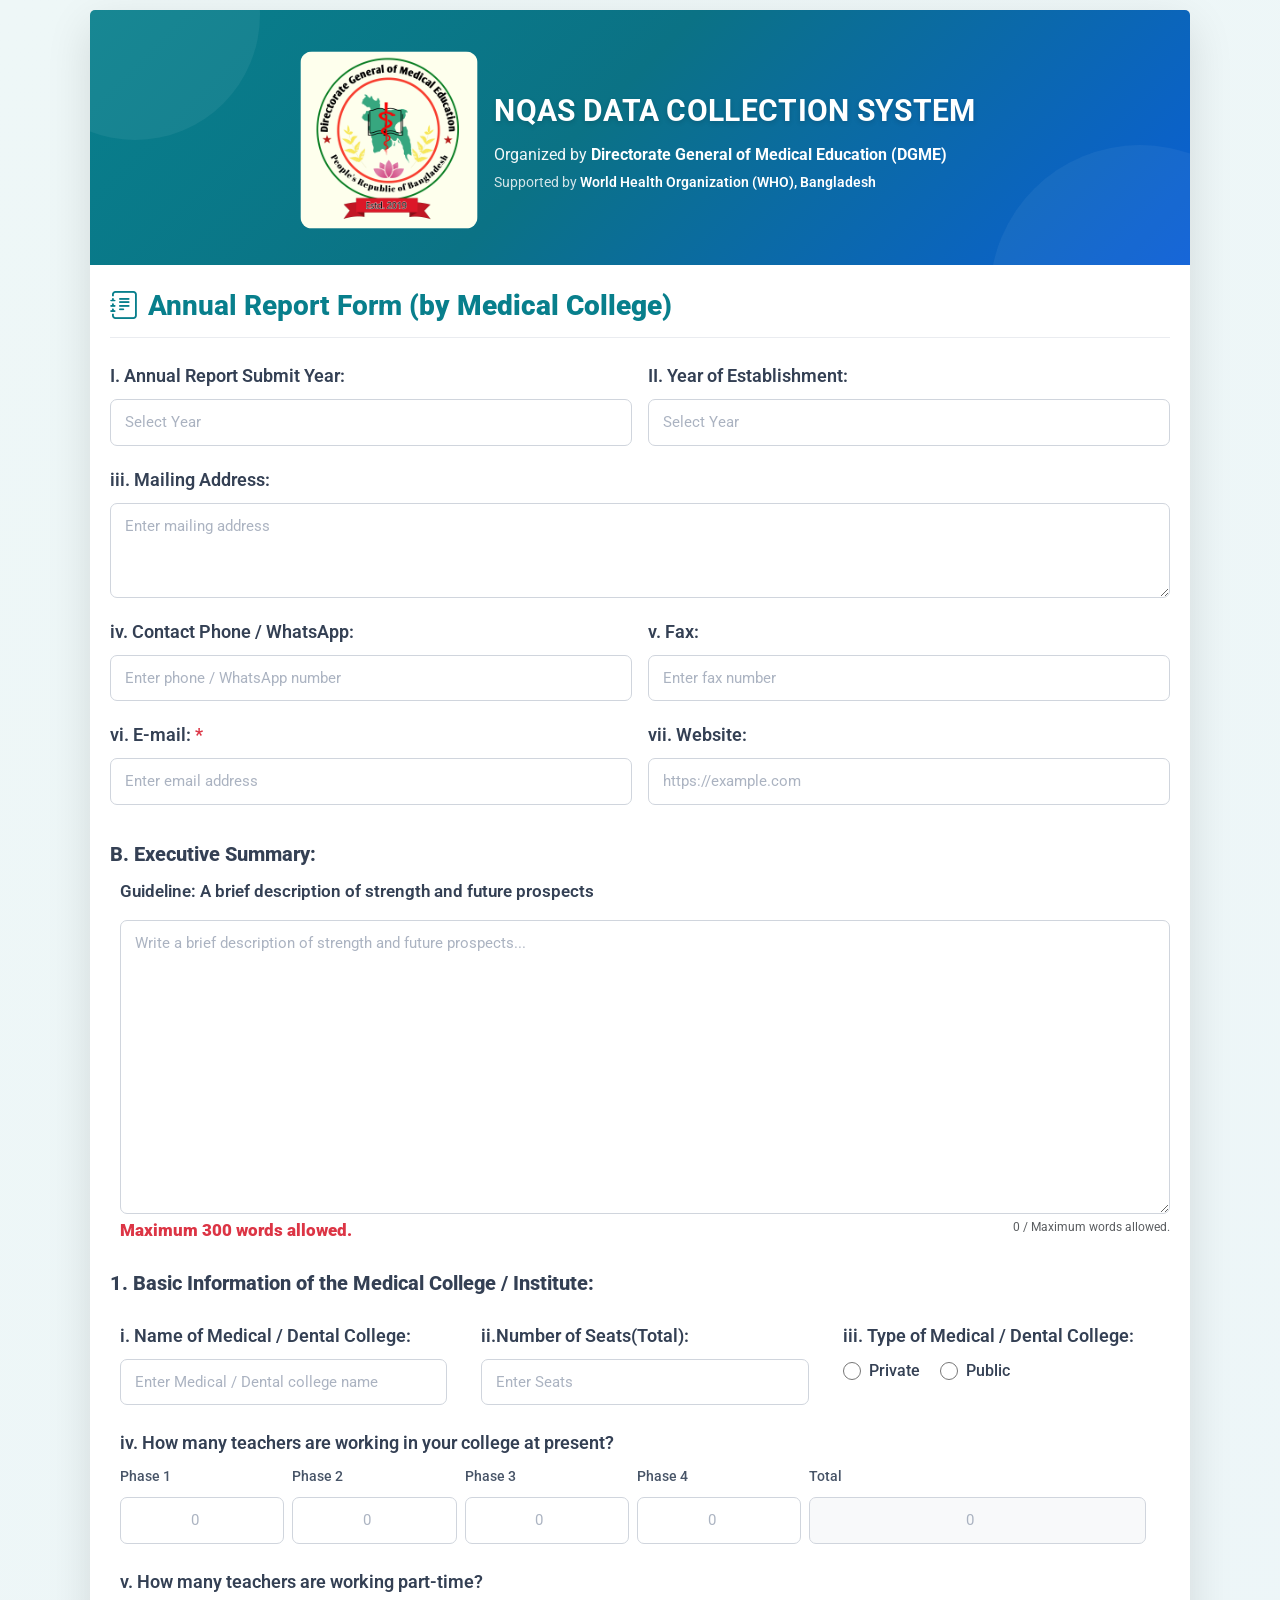
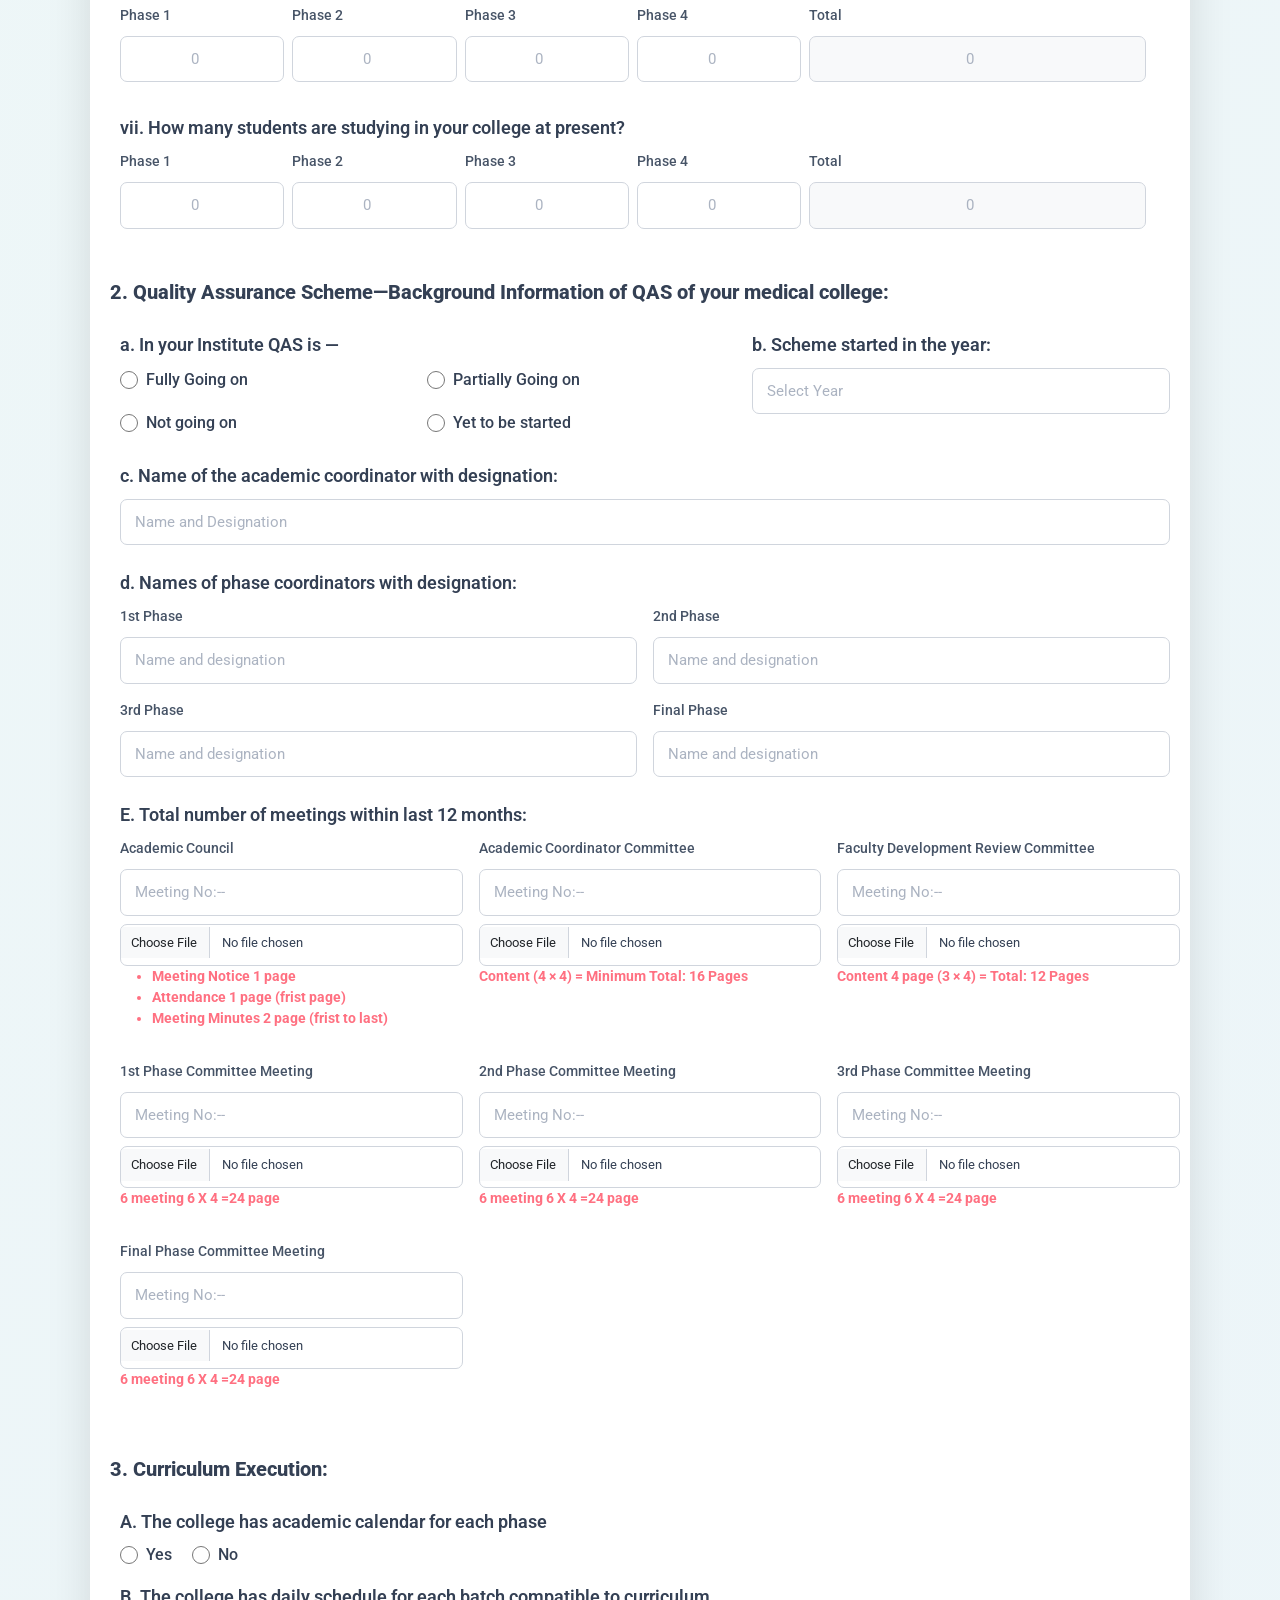
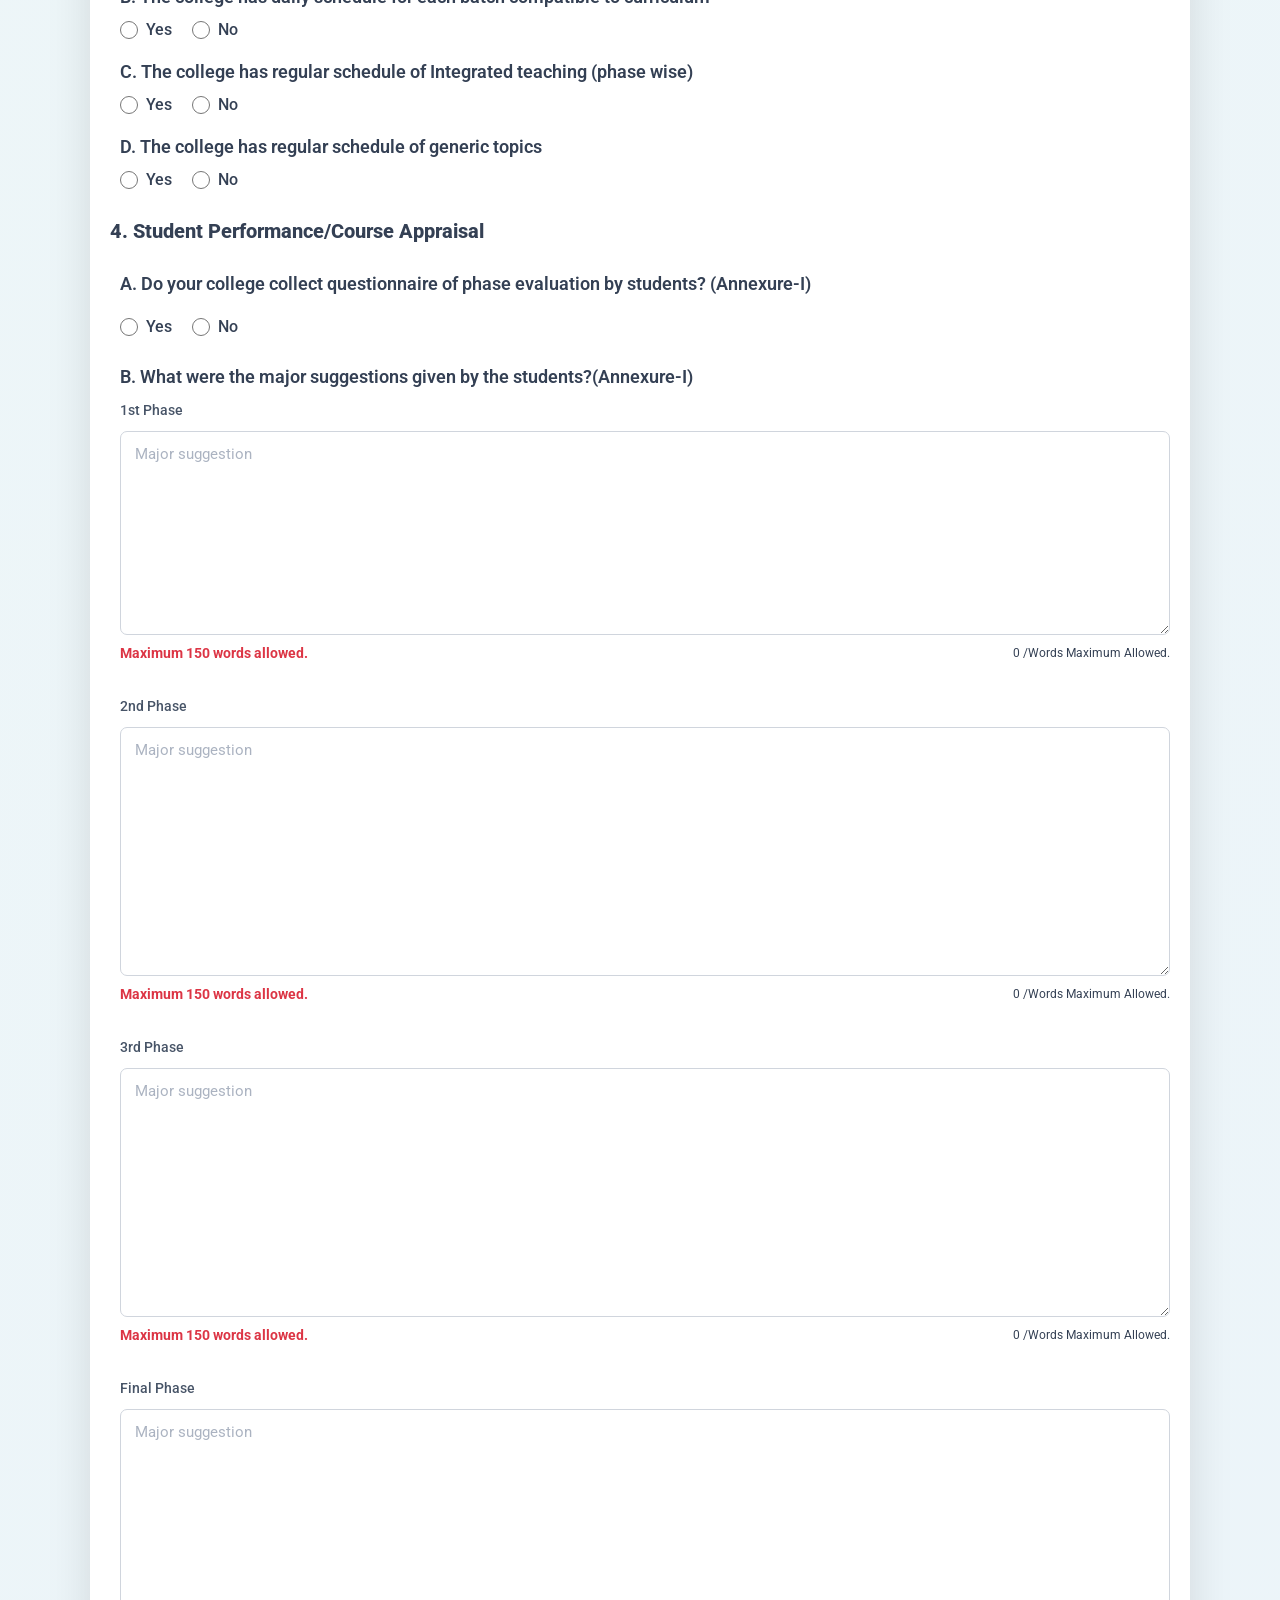
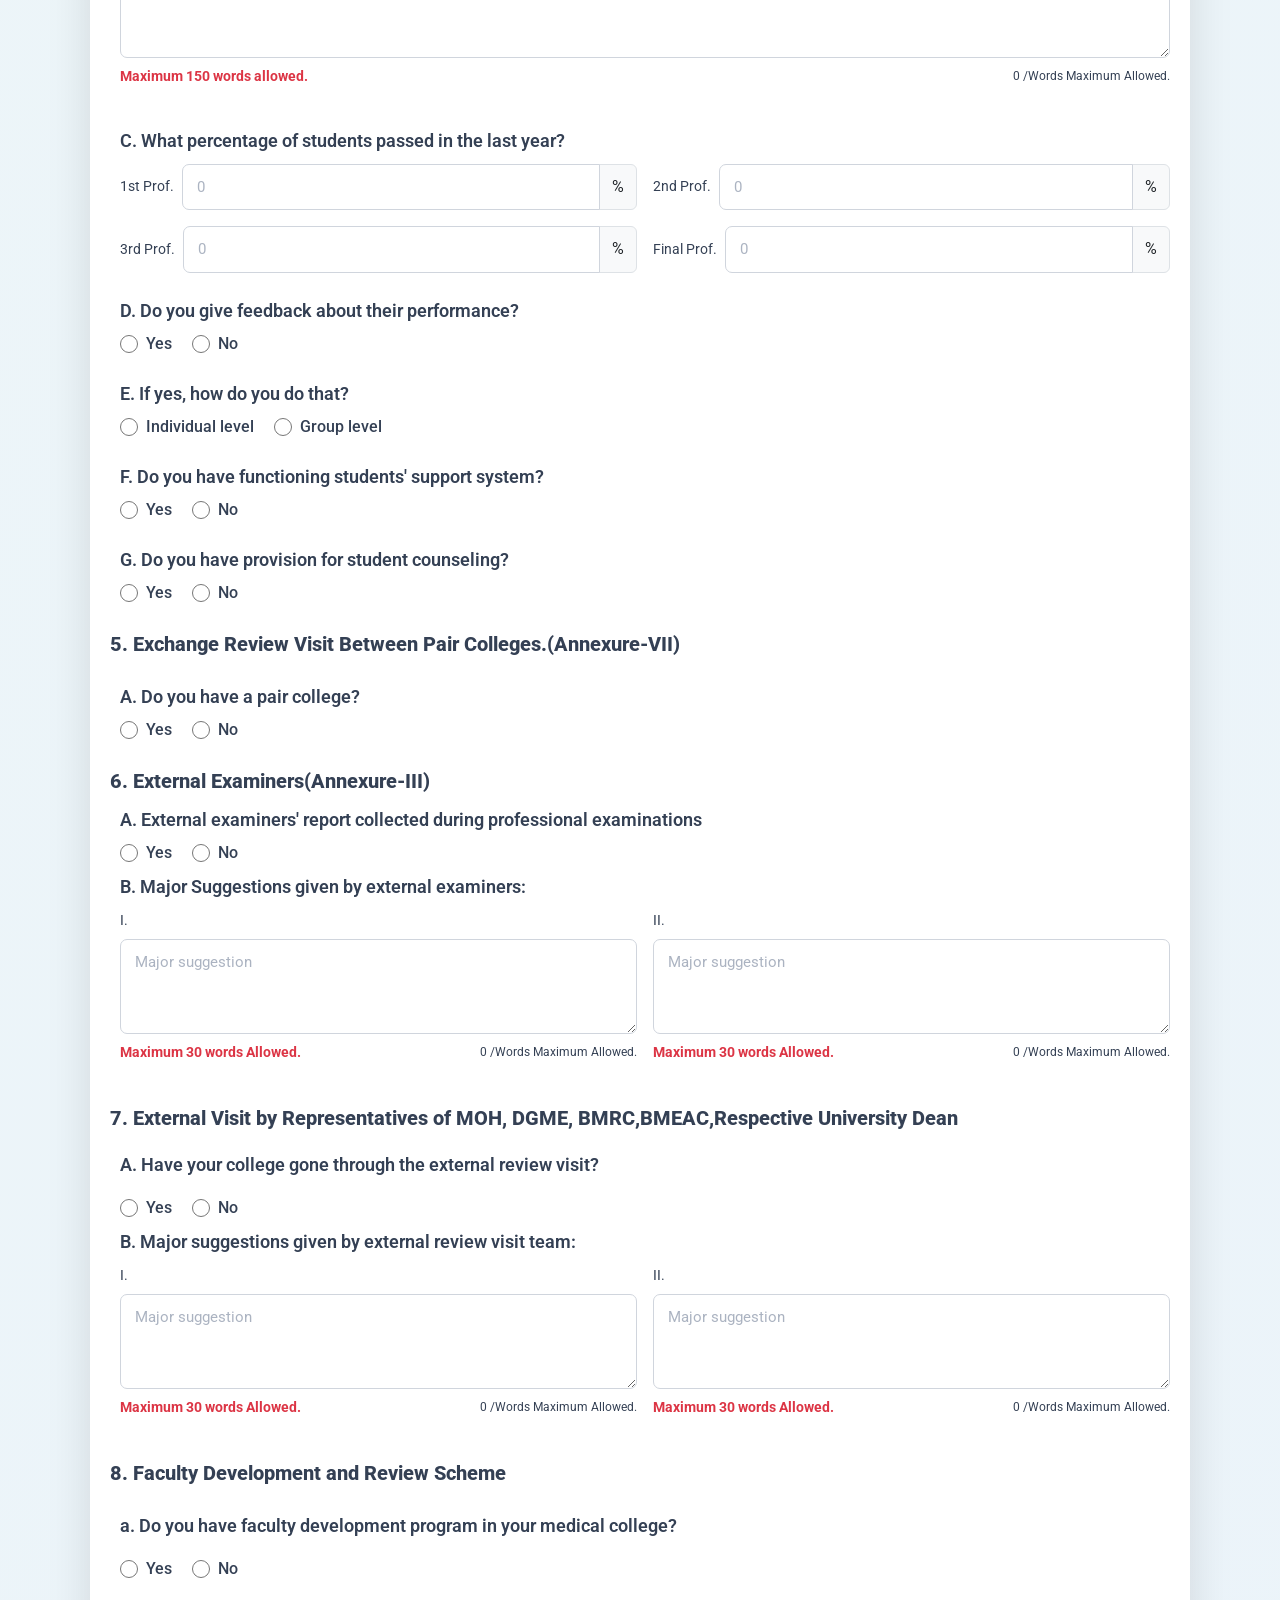
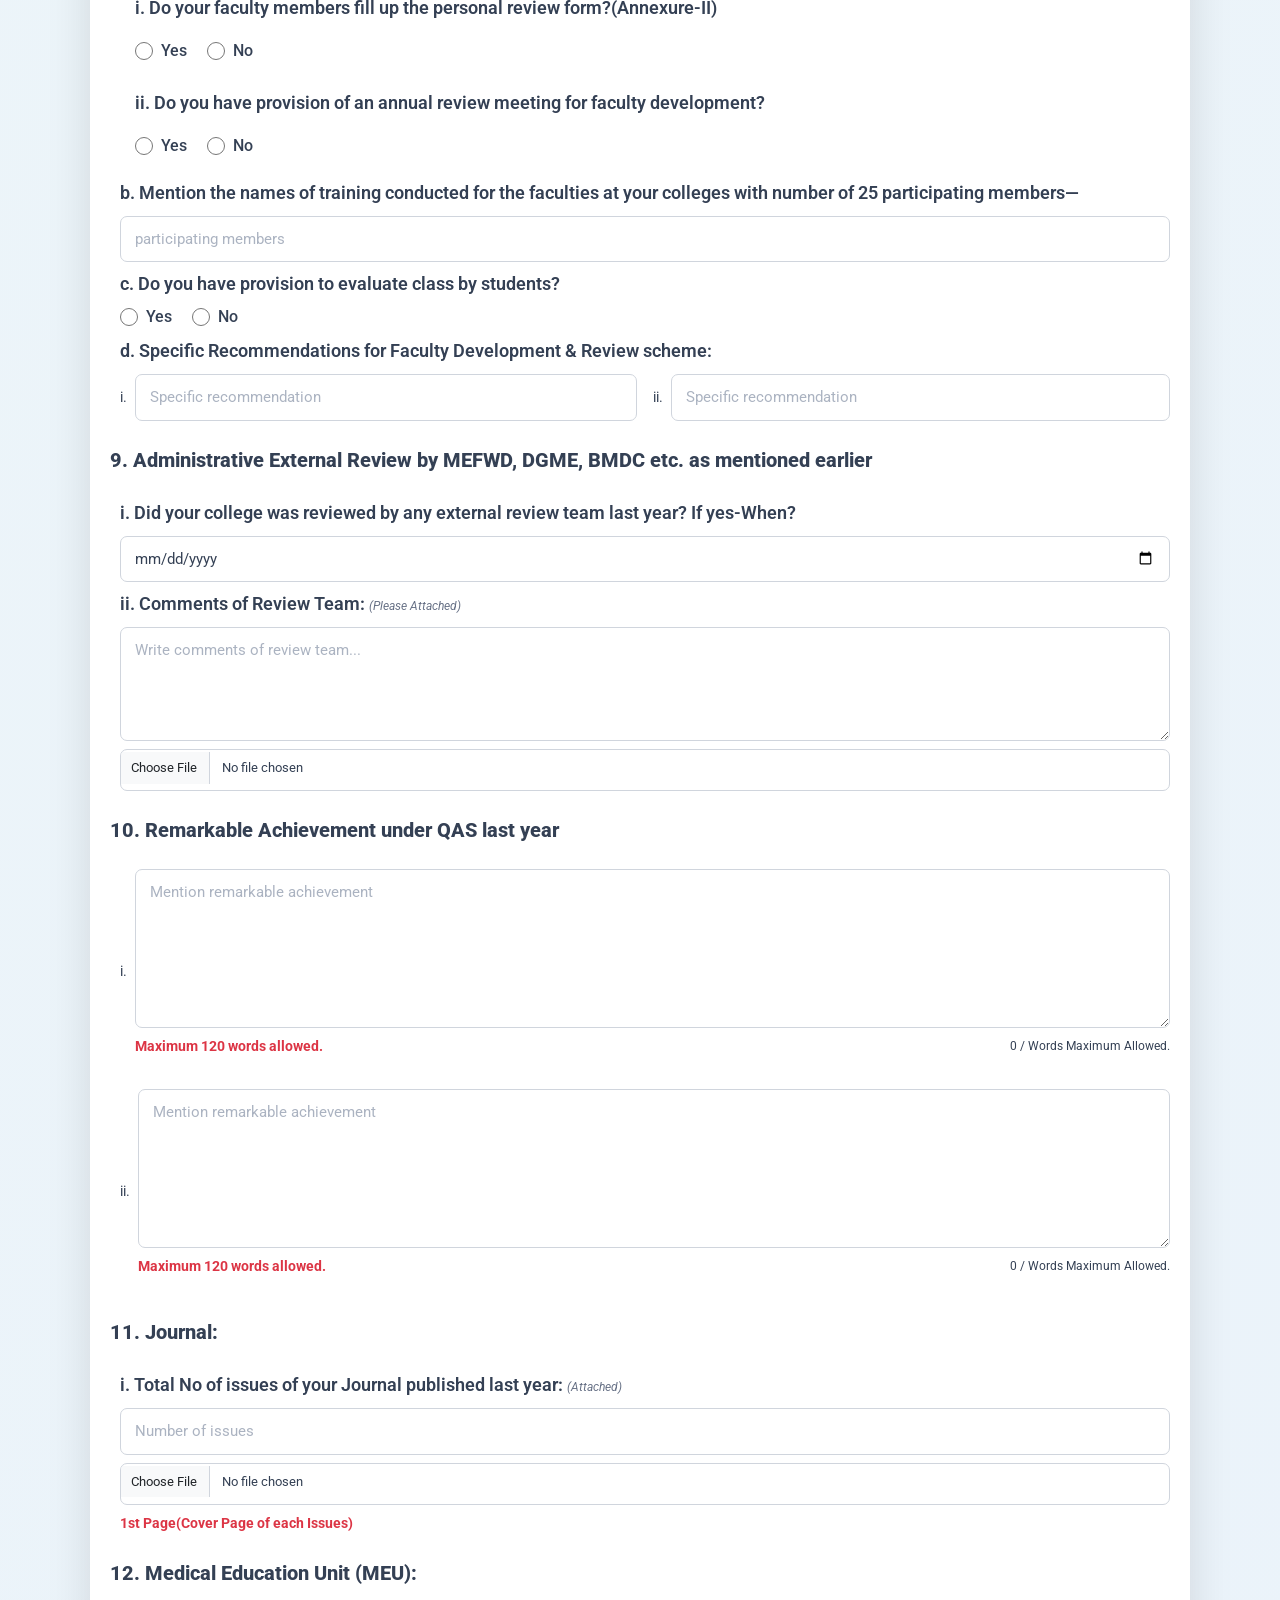
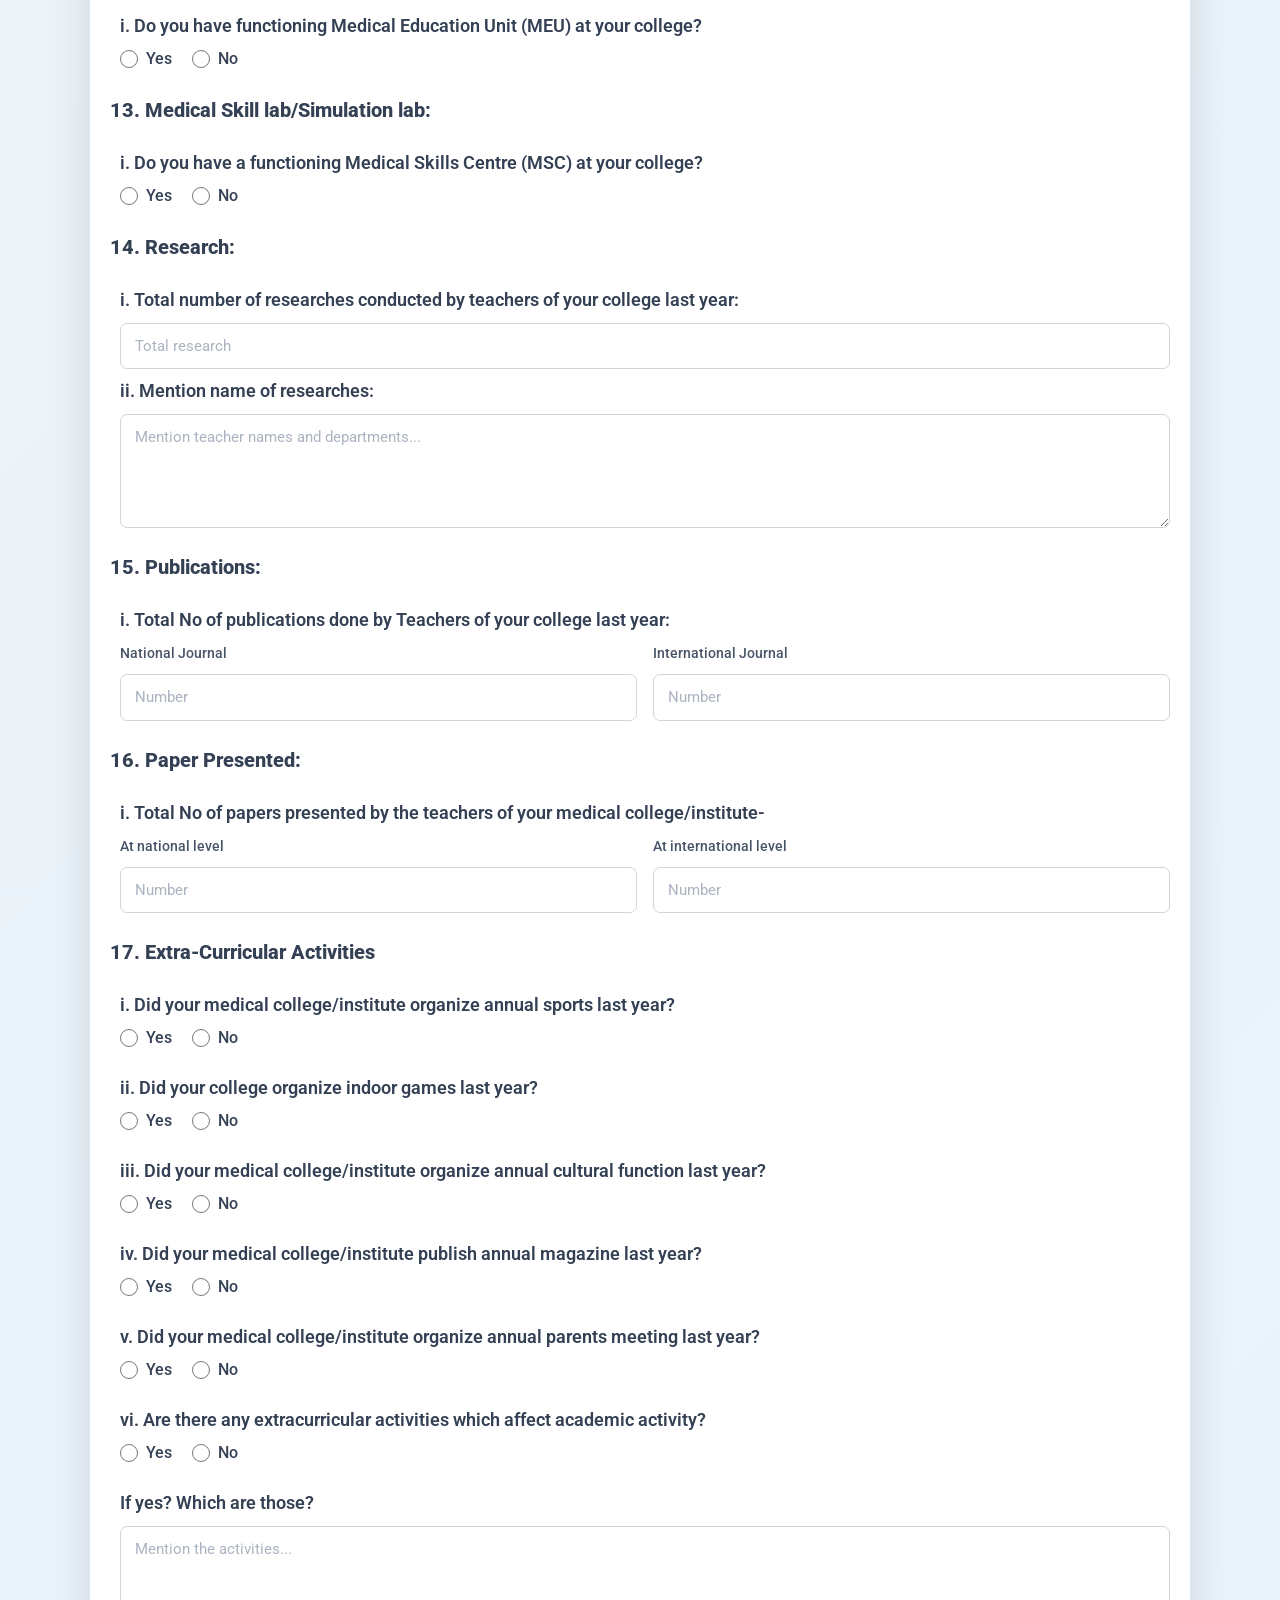
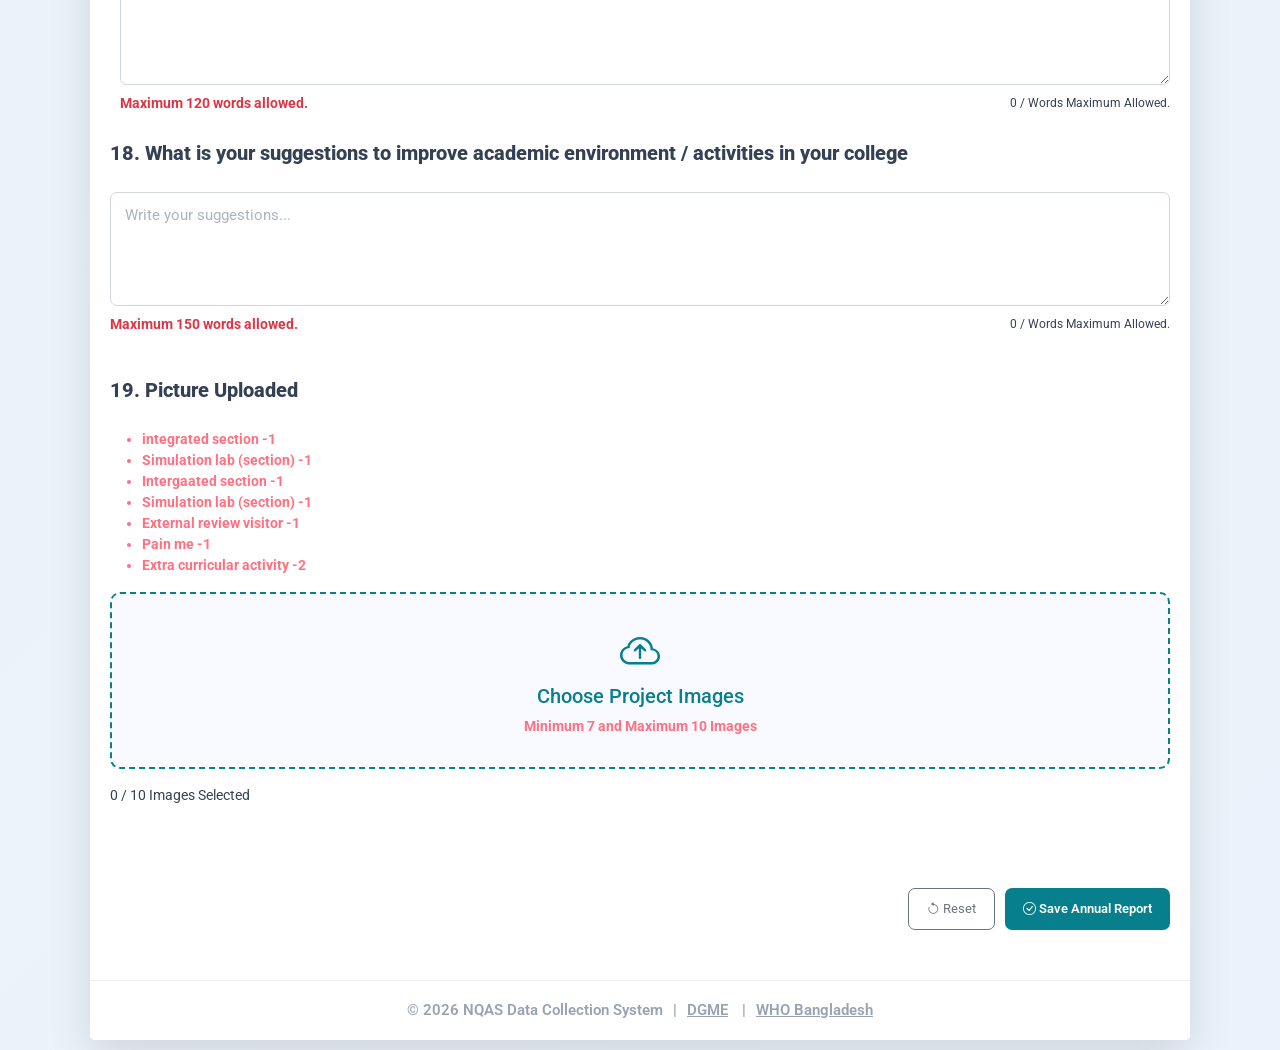
==== annaulreport.html @ 3d114825 "17 qusetion update" ====
<!doctype html>
<html lang="en">
  <head>
    <meta charset="UTF-8" />
    <meta name="viewport" content="width=device-width, initial-scale=1.0" />
    <title>Annual Report</title>
    <!-- Bootstrap 5 -->
    <link
      href="https://cdn.jsdelivr.net/npm/bootstrap@5.3.3/dist/css/bootstrap.min.css"
      rel="stylesheet"
    />
    <!-- Google Frontend -->
    <link rel="preconnect" href="https://fonts.googleapis.com" />
    <link rel="preconnect" href="https://fonts.gstatic.com" crossorigin />
    <link
      href="https://fonts.googleapis.com/css2?family=Roboto:ital,wght@0,100..900;1,100..900&display=swap"
      rel="stylesheet"
    />
    <!-- Bootstrap Icons -->
    <link
      href="https://cdn.jsdelivr.net/npm/bootstrap-icons@1.11.3/font/bootstrap-icons.css"
      rel="stylesheet"
    />
    <!-- Main Style CSS -->
    <link rel="stylesheet" href="asstes/css/style.css" />
    <!-- Responsive Style CSS -->
    <link rel="stylesheet" href="asstes/css/media.css" />
  </head>
  <body>
    <div class="main-wrapper">
      <div class="main-card">
        <!-- =========== NQAS System Header Section Start============== -->
        <div class="nqas-system-header">
          <!-- Logo -->
          <div class="nqas-system-header-icon">
            <img
              src="asstes/images/12013.jpg"
              width="150"
              height="150"
              alt="NQAS Logo"
            />
          </div>

          <!-- Content -->
          <div class="nqas-system-header-content">
            <div class="nqas-system-header-title">
              NQAS Data Collection System
            </div>

            <div class="nqas-system-header-subtitle">
              Organized by
              <strong> Directorate General of Medical Education (DGME) </strong>
            </div>

            <div class="nqas-system-header-support">
              Supported by
              <strong> World Health Organization (WHO), Bangladesh </strong>
            </div>
          </div>
        </div>
        <!-- =========NQAS System Header Section End ============== -->

        <form class="nqas-form nqas-form--annual-report">
          <div class="nqas-form-section-title">
            <i class="bi bi-journal-text"></i>Annual Report Form
            <strong>(by Medical College)</strong>
          </div>
          <!-- ====================== A. Cover Page ============================ -->
          <section class="nqas-annual-report__section">
            <div class="row g-3">
              <!-- Annual Report Submit Year -->
              <div class="col-md-6 mb-1">
                <label class="nqas-annual-report-label-input">
                  I. Annual Report Submit Year:
                </label>

                <div class="nqas-year-picker">
                  <input
                    type="text"
                    id="submitYear"
                    name="submit_year"
                    class="form-control"
                    placeholder="Select Year"
                    readonly
                  />
                  <div class="nqas-year-calendar">
                    <div class="nqas-year-calendar__header">
                      <button type="button" class="nqas-year-prev">
                        &lsaquo;
                      </button>
                      <span class="nqas-year-range"></span>
                      <button type="button" class="nqas-year-next">
                        &rsaquo;
                      </button>
                    </div>
                    <div class="nqas-year-list"></div>
                  </div>
                </div>
              </div>

              <!-- Year of Establishment -->
              <div class="col-md-6 mb-1">
                <label class="nqas-annual-report-label-input">
                  II. Year of Establishment:
                </label>
                <div class="nqas-year-picker">
                  <input
                    type="text"
                    id="establishmentYear"
                    name="establishment_year"
                    class="form-control"
                    placeholder="Select Year"
                    readonly
                  />
                  <div class="nqas-year-calendar">
                    <div class="nqas-year-calendar__header">
                      <button type="button" class="nqas-year-prev">
                        &lsaquo;
                      </button>
                      <span class="nqas-year-range"></span>

                      <button type="button" class="nqas-year-next">
                        &rsaquo;
                      </button>
                    </div>
                    <div class="nqas-year-list"></div>
                  </div>
                </div>
              </div>

              <!-- Mailing Address -->
              <div class="col-md-12 mb-1">
                <label class="nqas-annual-report-label-input">
                  iii. Mailing Address:
                </label>
                <textarea
                  name="mailing_address"
                  class="form-control"
                  rows="2"
                  placeholder="Enter mailing address"
                ></textarea>
              </div>

              <!-- Phone -->
              <div class="col-md-6 mb-1">
                <label class="nqas-annual-report-label-input">
                  iv. Contact Phone / WhatsApp:
                </label>
                <input
                  type="tel"
                  name="phone"
                  class="form-control"
                  placeholder="Enter phone / WhatsApp number"
                />
              </div>

              <!-- Fax -->
              <div class="col-md-6 mb-1">
                <label class="nqas-annual-report-label-input"> v. Fax: </label>
                <input
                  type="tel"
                  name="fax"
                  class="form-control"
                  placeholder="Enter fax number"
                />
              </div>

              <!-- Email -->
              <div class="col-md-6 mb-1">
                <label class="nqas-annual-report-label-input">
                  vi. E-mail: <span class="text-danger">*</span>
                </label>
                <input
                  type="email"
                  name="email"
                  class="form-control"
                  placeholder="Enter email address"
                />
              </div>
              <!-- Website -->
              <div class="col-md-6 mb-1">
                <label class="nqas-annual-report-label-input">
                  vii. Website:
                </label>
                <input
                  type="url"
                  name="website"
                  class="form-control"
                  placeholder="https://example.com"
                />
              </div>
            </div>
          </section>
          <!-- =====================B. Executive Summary============================ -->
          <section class="nqas-annual-report__section">
            <div class="nqas-annual-report-executive-summary">
              <div class="nqas-annual-report-section-title">
                B. Executive Summary:
              </div>
              <div class="nqas-annual-report-guideline">
                <p>
                  Guideline: A brief description of strength and future
                  prospects
                </p>
                <textarea
                  name="executive_summary"
                  id="executive_summary"
                  class="form-control"
                  rows="12"
                  placeholder="Write a brief description of strength and future prospects..."
                ></textarea>

                <div class="d-flex justify-content-between mt-1">
                  <p class="mb-0">
                    <strong class="text-danger">
                      Maximum 300 words allowed.
                    </strong>
                  </p>
                  <small id="wordCount" class="text-muted"
                    >0 / Maximum words allowed.</small
                  >
                </div>
                <script>
                  const textarea = document.getElementById("executive_summary");
                  const wordCount = document.getElementById("wordCount");

                  const maxWords = 300;

                  textarea.addEventListener("input", function () {
                    let words = this.value.trim().split(/\s+/).filter(Boolean);

                    if (words.length > maxWords) {
                      this.value = words.slice(0, maxWords).join(" ");
                      words = this.value.trim().split(/\s+/).filter(Boolean);
                    }

                    wordCount.textContent = `${words.length} / ${maxWords} Maximum 300 words allowed.`;
                  });
                  textarea.addEventListener("keydown", function (e) {
                    const words = this.value
                      .trim()
                      .split(/\s+/)
                      .filter(Boolean);

                    if (words.length >= maxWords) {
                      const isAllowedKey =
                        e.key.length > 1 || e.ctrlKey || e.metaKey;

                      if (!isAllowedKey && !/\s/.test(e.key)) {
                        e.preventDefault();
                      }
                    }
                  });
                </script>
              </div>
            </div>
            <!-- 1. Basic Information -->
            <div class="nqas-annual-report_basic_information mt-4">
              <h3 class="nqas-annual-report-section-title mb-4">
                1. Basic Information of the Medical College / Institute:
              </h3>
              <div class="row">
                <div class="col-md-4 mb-4">
                  <div class="nqas-annual-report-basic-information-item">
                    <label class="nqas-annual-report-label-input">
                      i. Name of Medical / Dental College:
                    </label>
                    <input
                      type="text"
                      name="basic_college_name"
                      class="form-control"
                      placeholder="Enter Medical / Dental college name"
                    />
                  </div>
                </div>
                <div class="col-md-4 mb-4">
                  <div class="nqas-annual-report-basic-information-item">
                    <label class="nqas-annual-report-label-input">
                      ii.Number of Seats(Total):
                    </label>
                    <input
                      type="text"
                      name="total_seats"
                      class="form-control"
                      placeholder="Enter Seats"
                    />
                  </div>
                </div>
                <div class="col-md-4 mb-4">
                  <div class="nqas-annual-report-basic-information-item">
                    <label class="nqas-annual-report-label-input">
                      iii. Type of Medical / Dental College:
                    </label>
                    <div class="nqas-annual-report-yesno-question">
                      <div class="nqas-annual-report-yesno-options">
                        <label class="nqas-annual-report-option">
                          <input
                            type="radio"
                            name="college_type"
                            value="private"
                          />
                          <span>Private</span>
                        </label>

                        <label class="nqas-annual-report-option">
                          <input
                            type="radio"
                            name="college_type"
                            value="Public"
                          />
                          <span>Public</span>
                        </label>
                      </div>
                    </div>
                  </div>
                </div>

                <div class="row">
                  <div class="col-12 mb-4">
                    <div class="nqas-annual-report-basic-information-item">
                      <label class="nqas-annual-report-label-input">
                        iv. How many teachers are working in your college at
                        present?
                      </label>
                      <div class="row g-2 align-items-center">
                        <div class="col-6 col-sm-3 col-md-2">
                          <label class="nqas-annual-report-phase-label"
                            >Phase 1</label
                          >
                          <input
                            type="number"
                            name="teachers_phase_1"
                            class="form-control text-center"
                            min="0"
                            placeholder="0"
                          />
                        </div>

                        <div class="col-6 col-sm-3 col-md-2">
                          <label class="nqas-annual-report-phase-label"
                            >Phase 2</label
                          >
                          <input
                            type="number"
                            name="teachers_phase_2"
                            class="form-control text-center"
                            min="0"
                            placeholder="0"
                          />
                        </div>

                        <div class="col-6 col-sm-3 col-md-2">
                          <label class="nqas-annual-report-phase-label"
                            >Phase 3</label
                          >
                          <input
                            type="number"
                            name="teachers_phase_3"
                            class="form-control text-center"
                            min="0"
                            placeholder="0"
                          />
                        </div>

                        <div class="col-6 col-sm-3 col-md-2">
                          <label class="nqas-annual-report-phase-label"
                            >Phase 4</label
                          >
                          <input
                            type="number"
                            name="teachers_phase_4"
                            class="form-control text-center"
                            min="0"
                            placeholder="0"
                          />
                        </div>

                        <div class="col-12 col-md-4">
                          <label class="nqas-annual-report-phase-label"
                            >Total</label
                          >
                          <input
                            type="number"
                            name="teachers_total"
                            class="form-control text-center fw-bold bg-light"
                            readonly
                            placeholder="0"
                          />
                        </div>
                      </div>
                    </div>
                  </div>
                  <div class="col-md-12 mb-4">
                    <div class="nqas-annual-report-basic-information-item mb-2">
                      <label class="nqas-annual-report-label-input">
                        v. How many teachers are working part-time?
                      </label>
                      <div class="row g-2 align-items-center">
                        <div class="col-6 col-sm-3 col-md-2">
                          <label class="nqas-annual-report-phase-label"
                            >Phase 1</label
                          >
                          <input
                            type="number"
                            name="part_time_p1"
                            class="form-control text-center px-1"
                            min="0"
                            placeholder="0"
                          />
                        </div>
                        <div class="col-6 col-sm-3 col-md-2">
                          <label class="nqas-annual-report-phase-label"
                            >Phase 2</label
                          >
                          <input
                            type="number"
                            name="part_time_p2"
                            class="form-control text-center px-1"
                            min="0"
                            placeholder="0"
                          />
                        </div>
                        <div class="col-6 col-sm-3 col-md-2">
                          <label class="nqas-annual-report-phase-label"
                            >Phase 3</label
                          >
                          <input
                            type="number"
                            name="part_time_p3"
                            class="form-control text-center px-1"
                            min="0"
                            placeholder="0"
                          />
                        </div>
                        <div class="col-6 col-sm-3 col-md-2">
                          <label class="nqas-annual-report-phase-label"
                            >Phase 4</label
                          >
                          <input
                            type="number"
                            name="part_time_p4"
                            class="form-control text-center px-1"
                            min="0"
                            placeholder="0"
                          />
                        </div>

                        <div class="col-12 col-md-4">
                          <label class="nqas-annual-report-phase-label"
                            >Total</label
                          >
                          <input
                            type="number"
                            name="part_time_teachers_total"
                            class="form-control text-center px-1 fw-bold bg-light"
                            readonly
                            placeholder="0"
                          />
                        </div>
                      </div>
                    </div>
                  </div>
                  <div class="col-md-12 mb-4">
                    <div class="nqas-annual-report-basic-information-item">
                      <label class="nqas-annual-report-label-input">
                        vii. How many students are studying in your college at
                        present?
                      </label>
                      <div class="row g-2">
                        <div class="col-6 col-sm-3 col-md-2">
                          <label class="nqas-annual-report-phase-label"
                            >Phase 1</label
                          >
                          <input
                            type="number"
                            name="students_year_1"
                            class="form-control text-center"
                            min="0"
                            placeholder="0"
                          />
                        </div>
                        <div class="col-6 col-sm-3 col-md-2">
                          <label class="nqas-annual-report-phase-label"
                            >Phase 2</label
                          >
                          <input
                            type="number"
                            name="students_year_2"
                            class="form-control text-center"
                            min="0"
                            placeholder="0"
                          />
                        </div>
                        <div class="col-6 col-sm-3 col-md-2">
                          <label class="nqas-annual-report-phase-label"
                            >Phase 3</label
                          >
                          <input
                            type="number"
                            name="students_year_3"
                            class="form-control text-center"
                            min="0"
                            placeholder="0"
                          />
                        </div>
                        <div class="col-6 col-sm-3 col-md-2">
                          <label class="nqas-annual-report-phase-label"
                            >Phase 4</label
                          >
                          <input
                            type="number"
                            name="students_year_4"
                            class="form-control text-center"
                            min="0"
                            placeholder="0"
                          />
                        </div>
                        <div class="col-12 col-md-4">
                          <label class="nqas-annual-report-phase-label"
                            >Total</label
                          >
                          <input
                            type="number"
                            name="students_year_4"
                            class="form-control text-center px-1 fw-bold bg-light"
                            min="0"
                            readonly
                            placeholder="0"
                          />
                        </div>
                      </div>
                    </div>
                  </div>
                </div>
              </div>
            </div>
            <!-- ========================2. Quality Assurance Background====================== -->
            <div class="nqas-annual-report-quality-assurance-background mt-4">
              <h3 class="nqas-annual-report-section-title mb-4">
                2. Quality Assurance Scheme—Background Information of QAS of
                your medical college:
              </h3>
              <div class="row">
                <div class="col-md-7 mb-4">
                  <div
                    class="nqas-annual-report-quality-assurance-background-item"
                  >
                    <label class="nqas-annual-report-label-input">
                      a. In your Institute QAS is —
                    </label>

                    <div class="nqas-annual-report-yesno-question">
                      <div class="row g-3">
                        <!-- Fully Going on -->
                        <div class="col-12 col-sm-6">
                          <label class="nqas-annual-report-option">
                            <input
                              type="radio"
                              name="qas_status"
                              value="fully_going_on"
                            />
                            <span>Fully Going on</span>
                          </label>
                        </div>

                        <!-- Partially Going on -->
                        <div class="col-12 col-sm-6">
                          <label class="nqas-annual-report-option">
                            <input
                              type="radio"
                              name="qas_status"
                              value="partially_going_on"
                            />
                            <span>Partially Going on</span>
                          </label>
                        </div>

                        <!-- Not going on -->
                        <div class="col-12 col-sm-6">
                          <label class="nqas-annual-report-option">
                            <input
                              type="radio"
                              name="qas_status"
                              value="not_going"
                            />
                            <span>Not going on</span>
                          </label>
                        </div>

                        <!-- Yet to be started -->
                        <div class="col-12 col-sm-6">
                          <label class="nqas-annual-report-option">
                            <input
                              type="radio"
                              name="qas_status"
                              value="yet_to_start"
                            />
                            <span>Yet to be started</span>
                          </label>
                        </div>
                      </div>
                    </div>
                  </div>
                </div>
                <div class="col-md-5 mb-4">
                  <div
                    class="nqas-annual-report-quality-assurance-background-item"
                  >
                    <label class="nqas-annual-report-label-input">
                      b. Scheme started in the year:
                    </label>
                    <div class="nqas-year-picker">
                      <input
                        type="text"
                        id="establishmentYear"
                        name="qas_started_year"
                        class="form-control"
                        placeholder="Select Year"
                        readonly
                      />

                      <div class="nqas-year-calendar">
                        <div class="nqas-year-calendar__header">
                          <button type="button" class="nqas-year-prev">
                            &lsaquo;
                          </button>

                          <span class="nqas-year-range"></span>

                          <button type="button" class="nqas-year-next">
                            &rsaquo;
                          </button>
                        </div>

                        <div class="nqas-year-list"></div>
                      </div>
                    </div>
                  </div>
                </div>
                <!-- Coordinator -->
                <div class="col-lg-12 mb-4">
                  <div
                    class="nqas-annual-report-quality-assurance-background-item"
                  >
                    <label class="nqas-annual-report-label-input">
                      c. Name of the academic coordinator with designation:
                    </label>
                    <input
                      type="text"
                      name="academic_coordinator"
                      class="form-control"
                      placeholder="Name and Designation"
                    />
                  </div>
                </div>
                <div class="col-lg-12 mb-4">
                  <!-- Phase Coordinators -->
                  <div
                    class="nqas-annual-report-quality-assurance-background-item"
                  >
                    <label class="nqas-annual-report-label-input">
                      d. Names of phase coordinators with designation:
                    </label>
                    <div class="nqas-annual-report-phase-list">
                      <div class="row g-3">
                        <div class="col-12 col-sm-6 col-lg-6">
                          <div class="nqas-annual-report-phase-item">
                            <label class="nqas-annual-report-phase-label"
                              >1st Phase</label
                            >
                            <input
                              type="text"
                              name="phase_1_coordinator"
                              class="form-control"
                              placeholder="Name and designation"
                            />
                          </div>
                        </div>

                        <div class="col-12 col-sm-6 col-lg-6">
                          <div class="nqas-annual-report-phase-item">
                            <label class="nqas-annual-report-phase-label"
                              >2nd Phase</label
                            >
                            <input
                              type="text"
                              name="phase_2_coordinator"
                              class="form-control"
                              placeholder="Name and designation"
                            />
                          </div>
                        </div>

                        <div class="col-12 col-sm-6 col-lg-6">
                          <div class="nqas-annual-report-phase-item">
                            <label class="nqas-annual-report-phase-label"
                              >3rd Phase</label
                            >
                            <input
                              type="text"
                              name="phase_3_coordinator"
                              class="form-control"
                              placeholder="Name and designation"
                            />
                          </div>
                        </div>

                        <div class="col-12 col-sm-6 col-lg-6">
                          <div class="nqas-annual-report-phase-item">
                            <label class="nqas-annual-report-phase-label"
                              >Final Phase</label
                            >
                            <input
                              type="text"
                              name="final_phase_coordinator"
                              class="form-control"
                              placeholder="Name and designation"
                            />
                          </div>
                        </div>
                      </div>
                    </div>
                  </div>
                </div>
                <div
                  class="nqas-annual-report-quality-assurance-background-item mb-4"
                >
                  <label class="nqas-annual-report-label-input">
                    E. Total number of meetings within last 12 months:
                  </label>

                  <div class="row g-3">
                    <div class="col-12 col-md-6 col-lg-4">
                      <div class="nqas-annual-report-meeting-item">
                        <span class="nqas-annual-report-phase-label"
                          >Academic Council</span
                        >
                        <input
                          type="number"
                          name="academic_council_meeting"
                          class="form-control"
                          min="20"
                          placeholder="Meeting No:--"
                        />
                        <input type="file" class="form-control mt-2" />
                        <ul style="color: #ff7081; font-weight: 700">
                          <li>Meeting Notice 1 page</li>
                          <li>Attendance 1 page (frist page)</li>
                          <li>Meeting Minutes 2 page (frist to last)</li>
                        </ul>
                      </div>
                    </div>

                    <div class="col-12 col-md-6 col-lg-4">
                      <div class="nqas-annual-report-meeting-item">
                        <span class="nqas-annual-report-phase-label"
                          >Academic Coordinator Committee</span
                        >
                        <input
                          type="number"
                          name="academic_coordinator_meeting"
                          class="form-control"
                          min="0"
                          placeholder="Meeting No:--"
                        />
                        <input type="file" class="form-control mt-2" />
                        <p style="color: #ff7081; font-weight: 700">
                          Content (4 × 4) = Minimum Total: 16 Pages
                        </p>
                      </div>
                    </div>

                    <div class="col-12 col-md-6 col-lg-4">
                      <div class="nqas-annual-report-meeting-item">
                        <span class="nqas-annual-report-phase-label"
                          >Faculty Development Review Committee</span
                        >
                        <input
                          type="number"
                          name="faculty_development_meeting"
                          class="form-control"
                          min="0"
                          placeholder="Meeting No:--"
                        />
                        <input type="file" class="form-control mt-2" />
                        <p style="color: #ff7081; font-weight: 700">
                          Content 4 page (3 × 4) = Total: 12 Pages
                        </p>
                      </div>
                    </div>

                    <div class="col-12 col-md-6 col-lg-4">
                      <div class="nqas-annual-report-meeting-item">
                        <span class="nqas-annual-report-phase-label"
                          >1st Phase Committee Meeting</span
                        >
                        <input
                          type="number"
                          name="phase_1_meeting"
                          class="form-control"
                          min="0"
                          placeholder="Meeting No:--"
                        />
                        <input type="file" class="form-control mt-2" />
                        <p style="color: #ff7081; font-weight: 700">
                          6 meeting 6 X 4 =24 page
                        </p>
                      </div>
                    </div>

                    <div class="col-12 col-md-6 col-lg-4">
                      <div class="nqas-annual-report-meeting-item">
                        <span class="nqas-annual-report-phase-label"
                          >2nd Phase Committee Meeting</span
                        >
                        <input
                          type="number"
                          name="phase_2_meeting"
                          class="form-control"
                          min="0"
                          placeholder="Meeting No:--"
                        />
                        <input type="file" class="form-control mt-2" />
                        <p style="color: #ff7081; font-weight: 700">
                          6 meeting 6 X 4 =24 page
                        </p>
                      </div>
                    </div>

                    <div class="col-12 col-md-6 col-lg-4">
                      <div class="nqas-annual-report-meeting-item">
                        <span class="nqas-annual-report-phase-label"
                          >3rd Phase Committee Meeting</span
                        >
                        <input
                          type="number"
                          name="phase_3_meeting"
                          class="form-control"
                          min="0"
                          placeholder="Meeting No:--"
                        />
                        <input type="file" class="form-control mt-2" />
                        <p style="color: #ff7081; font-weight: 700">
                          6 meeting 6 X 4 =24 page
                        </p>
                      </div>
                    </div>

                    <div class="col-12 col-md-6 col-lg-4">
                      <div class="nqas-annual-report-meeting-item">
                        <span class="nqas-annual-report-phase-label"
                          >Final Phase Committee Meeting</span
                        >
                        <input
                          type="number"
                          name="final_phase_meeting"
                          class="form-control"
                          min="0"
                          placeholder="Meeting No:--"
                        />
                        <input type="file" class="form-control mt-2" />
                        <p style="color: #ff7081; font-weight: 700">
                          6 meeting 6 X 4 =24 page
                        </p>
                      </div>
                    </div>
                  </div>
                </div>
              </div>
            </div>
            <!-- =================== 3. Curriculum Execution============================ -->
            <div class="nqas-annual-report-curriculum-execution mt-4">
              <h3 class="nqas-annual-report-section-title mb-4">
                3. Curriculum Execution:
              </h3>
              <div class="nqas-annual-report-curriculum-execution-item">
                <div class="nqas-annual-report-yesno-question mb-3">
                  <span class="nqas-annual-report-label-input">
                    A. The college has academic calendar for each phase
                  </span>

                  <div class="nqas-annual-report-yesno-options mt-2">
                    <label class="nqas-annual-report-option">
                      <input
                        type="radio"
                        name="curriculum_execution"
                        value="yes"
                        onchange="toggleCurriculumExecutionFile()"
                      />
                      <span>Yes</span>
                    </label>

                    <label class="nqas-annual-report-option">
                      <input
                        type="radio"
                        name="curriculum_execution"
                        value="no"
                        onchange="toggleCurriculumExecutionFile()"
                      />
                      <span>No</span>
                    </label>
                  </div>

                  <!-- File Upload -->
                  <div
                    id="curriculumExecutionFile"
                    class="mt-3"
                    style="display: none"
                  >
                    <label class="nqas-annual-report-label-input">
                      Upload Curriculum Execution Document
                    </label>

                    <input
                      type="file"
                      name="curriculum_execution_file"
                      class="form-control"
                      accept=".pdf,.jpg,.jpeg,.png"
                    />
                    <p style="color: #ff7081; font-weight: 700">
                      Each phase 1 page 1 X 4 =4
                    </p>
                  </div>
                </div>
                <div class="nqas-annual-report-yesno-question mb-3">
                  <span class="nqas-annual-report-label-input">
                    B. The college has daily schedule for each batch compatible
                    to curriculum</span
                  >
                  <div class="nqas-annual-report-yesno-options mt-2">
                    <label class="nqas-annual-report-option">
                      <input type="radio" name="college_type" value="yes" />
                      <span>Yes</span>
                    </label>

                    <label class="nqas-annual-report-option">
                      <input type="radio" name="college_type" value="no" />
                      <span>No</span>
                    </label>
                  </div>
                </div>
                <div class="nqas-annual-report-yesno-question mb-3">
                  <span class="nqas-annual-report-label-input">
                      C. The college has regular schedule of Integrated teaching (phase wise)
                  </span>

                  <div class="nqas-annual-report-yesno-options mt-2">
                      <label class="nqas-annual-report-option">
                          <input type="radio" name="integrated_teaching"
                                value="yes"
                                onchange="toggleCurriculumExecutionFile()">
                          <span>Yes</span>
                      </label>

                      <label class="nqas-annual-report-option">
                          <input type="radio" name="integrated_teaching"
                                value="no"
                                onchange="toggleCurriculumExecutionFile()">
                          <span>No</span>
                      </label>
                  </div>

                  <div id="integratedTeachingFile" class="mt-3" style="display:none;">
                      <label class="nqas-annual-report-label-input">
                          Upload Integrated Teaching Document
                      </label>

                      <input type="file" name="integrated_teaching_file"
                            class="form-control" accept=".pdf,.jpg,.jpeg,.png">

                      <p style="color:#ff7081;font-weight:700">
                          Each phase 1 page 1 × 4 = 4
                      </p>
                  </div>
                </div>
                <div class="nqas-annual-report-yesno-question mb-3">
                    <span class="nqas-annual-report-label-input">
                        D. The college has regular schedule of generic topics
                    </span>

                    <div class="nqas-annual-report-yesno-options mt-2">
                        <label class="nqas-annual-report-option">
                            <input type="radio" name="generic_topics"
                                  value="yes"
                                  onchange="toggleCurriculumExecutionFile()">
                            <span>Yes</span>
                        </label>

                        <label class="nqas-annual-report-option">
                            <input type="radio" name="generic_topics"
                                  value="no"
                                  onchange="toggleCurriculumExecutionFile()">
                            <span>No</span>
                        </label>
                    </div>

                  <div id="genericTopicsFile" class="mt-3" style="display:none;">
                      <label class="nqas-annual-report-label-input">
                          Upload Generic Topics Document
                      </label>

                      <input type="file" name="generic_topics_file"
                            class="form-control" accept=".pdf,.jpg,.jpeg,.png">

                      <p style="color:#ff7081;font-weight:700">
                          Each phase 1 page + Internship = 5
                      </p>
                  </div>
                </div>
              </div>
            </div>
            <!-- ==================4.Student Performance/Course Appraisal========== -->
            <div class="nqas-annual-report-student-performance mt-4">
              <h3 class="nqas-annual-report-section-title mb-4">
                4. Student Performance/Course Appraisal
              </h3>
              <!-- 4.a -->
              <div class="nqas-annual-report-student-performance-item mb-4">
                <label class="nqas-annual-report-label-input">
                  A. Do your college collect questionnaire of phase evaluation
                  by students? (Annexure-I)
                </label>
                <div class="nqas-annual-report-yesno-options mt-2">
                  <label class="nqas-annual-report-option">
                    <input
                      type="radio"
                      name="phase_wise_evaluation"
                      value="yes"
                      onchange="togglePhaseEvaluation()"
                    />
                    <span>Yes</span>
                  </label>

                  <label class="nqas-annual-report-option">
                    <input
                      type="radio"
                      name="phase_wise_evaluation"
                      value="no"
                      onchange="togglePhaseEvaluation()"
                    />
                    <span>No</span>
                  </label>
                </div>

                <!-- Phase-wise Evaluation File -->
                <div
                  id="phaseEvaluationFile"
                  class="mt-3"
                  style="display: none"
                >
                  <label class="nqas-annual-report-label-input">
                    Upload Phase-wise Evaluation Document
                  </label>

                  <input
                    type="file"
                    name="phase_wise_evaluation_file"
                    class="form-control"
                    accept=".pdf,.jpg,.jpeg,.png"
                  />
                  <p style="color: #ff7081; font-weight: 700">
                    Each phase 2 page 2 X 4 = 8
                  </p>
                </div>
              </div>
              <!-- 4.b -->
              <div class="nqas-annual-report-student-performance-item mb-4">
                <label class="nqas-annual-report-label-input">
                  B. What were the major suggestions given by the
                  students?(Annexure-I)
                </label>

                <div class="row g-3">
                  <!-- 1st Phase -->
                  <div class="col-12 col-md-12">
                    <div class="nqas-annual-report_phase-item">
                      <span class="nqas-annual-report-phase-label flex-shrink-0"
                        >1st Phase</span
                      >
                      <div>
                        <textarea
                          name=""
                          id=""
                          rows="8"
                          name="student_suggestion_1st_phase"
                          class="form-control student-performance-word-limit-150"
                          placeholder="Major suggestion"
                        ></textarea>
                        <p
                          class="mt-2 d-flex justify-content-between align-items-center"
                        >
                          <strong class="text-danger">
                            Maximum 150 words allowed.
                          </strong>

                          <small class="word-counter">
                            0 /Words Maximum Allowed.</small
                          >
                        </p>
                      </div>
                    </div>
                  </div>

                  <!-- 2nd Phase -->
                  <div class="col-12 col-md-12">
                    <div class="nqas-annual-report_phase-item">
                      <span class="nqas-annual-report-phase-label"
                        >2nd Phase</span
                      >
                      <div>
                        <textarea
                          id=""
                          rows="10"
                          name="student_suggestion_2nd_phase"
                          class="form-control student-performance-word-limit-150"
                          placeholder="Major suggestion"
                        ></textarea>
                        <p
                          class="mt-2 d-flex justify-content-between align-items-center"
                        >
                          <strong class="text-danger">
                            Maximum 150 words allowed.
                          </strong>

                          <small class="word-counter">
                            0 /Words Maximum Allowed.</small
                          >
                        </p>
                      </div>
                    </div>
                  </div>

                  <!-- 3rd Phase -->
                  <div class="col-12 col-md-12">
                    <div class="nqas-annual-report_phase-item">
                      <span class="nqas-annual-report-phase-label"
                        >3rd Phase</span
                      >
                      <div>
                        <textarea
                          id=""
                          rows="10"
                          name="student_suggestion_3rd_phase"
                          class="form-control student-performance-word-limit-150"
                          placeholder="Major suggestion"
                        ></textarea>
                        <p
                          class="mt-2 d-flex justify-content-between align-items-center"
                        >
                          <strong class="text-danger">
                            Maximum 150 words allowed.
                          </strong>

                          <small class="word-counter">
                            0 /Words Maximum Allowed.</small
                          >
                        </p>
                      </div>
                    </div>
                  </div>

                  <!-- Final Phase -->
                  <div class="col-12 col-md-12">
                    <div class="nqas-annual-report_phase-item">
                      <span class="nqas-annual-report-phase-label"
                        >Final Phase</span
                      >
                      <div>
                        <textarea
                          id=""
                          rows="10"
                          name="student_suggestion_final_phase"
                          class="form-control student-performance-word-limit-150"
                          placeholder="Major suggestion"
                        ></textarea>
                        <p
                          class="mt-2 d-flex justify-content-between align-items-center"
                        >
                          <strong class="text-danger">
                            Maximum 150 words allowed.
                          </strong>

                          <small class="word-counter">
                            0 /Words Maximum Allowed.</small
                          >
                        </p>
                      </div>
                    </div>
                  </div>
                  <script>
                    document.addEventListener("DOMContentLoaded", function () {
                      document
                        .querySelectorAll(".student-performance-word-limit-150")
                        .forEach(function (textarea) {
                          const counter =
                            textarea.parentElement.querySelector(
                              ".word-counter",
                            );
                          const maxWords = 150;

                          textarea.addEventListener("input", function () {
                            let words = textarea.value
                              .trim()
                              .split(/\s+/)
                              .filter(Boolean);

                            if (words.length > maxWords) {
                              textarea.value = words
                                .slice(0, maxWords)
                                .join(" ");
                            }

                            words = textarea.value
                              .trim()
                              .split(/\s+/)
                              .filter(Boolean);

                            counter.textContent =
                              words.length +
                              " / " +
                              maxWords +
                              " Words Maximum Allowed.";
                          });

                          textarea.addEventListener("keydown", function (e) {
                            let words = textarea.value
                              .trim()
                              .split(/\s+/)
                              .filter(Boolean);

                            // 150 words হলে নতুন শব্দ শুরু করতে দেবে না
                            if (words.length >= maxWords && e.key === " ") {
                              e.preventDefault();
                            }
                          });
                        });
                    });
                  </script>
                </div>
              </div>
              <!-- 4.c -->
              <div class="nqas-annual-report-student-performance-item mb-4">
                <label class="nqas-annual-report-label-input">
                  C. What percentage of students passed in the last year?
                </label>

                <div class="row g-3">
                  <!-- 1st Prof. -->
                  <div class="col-12 col-lg-6">
                    <div
                      class="nqas-annual-report_phase-item d-flex align-items-center gap-2"
                    >
                      <span class="flex-shrink-0"> 1st Prof. </span>

                      <div class="nqas-annual-report_input-suffix flex-grow-1">
                        <div class="input-group">
                          <input
                            type="number"
                            name="pass_percentage_1st_prof"
                            class="form-control"
                            min="0"
                            max="100"
                            step="0.01"
                            placeholder="0"
                          />
                          <span class="input-group-text">%</span>
                        </div>
                      </div>
                    </div>
                  </div>

                  <!-- 2nd Prof. -->
                  <div class="col-12 col-lg-6">
                    <div
                      class="nqas-annual-report_phase-item d-flex align-items-center gap-2"
                    >
                      <span class="flex-shrink-0"> 2nd Prof. </span>

                      <div class="nqas-annual-report_input-suffix flex-grow-1">
                        <div class="input-group">
                          <input
                            type="number"
                            name="pass_percentage_2nd_prof"
                            class="form-control"
                            min="0"
                            max="100"
                            step="0.01"
                            placeholder="0"
                          />
                          <span class="input-group-text">%</span>
                        </div>
                      </div>
                    </div>
                  </div>

                  <!-- 3rd Prof. -->
                  <div class="col-12 col-lg-6">
                    <div
                      class="nqas-annual-report_phase-item d-flex align-items-center gap-2"
                    >
                      <span class="flex-shrink-0"> 3rd Prof. </span>

                      <div class="nqas-annual-report_input-suffix flex-grow-1">
                        <div class="input-group">
                          <input
                            type="number"
                            name="pass_percentage_3rd_prof"
                            class="form-control"
                            min="0"
                            max="100"
                            step="0.01"
                            placeholder="0"
                          />
                          <span class="input-group-text">%</span>
                        </div>
                      </div>
                    </div>
                  </div>

                  <!-- Final Prof. -->
                  <div class="col-12 col-lg-6">
                    <div
                      class="nqas-annual-report_phase-item d-flex align-items-center gap-2"
                    >
                      <span class="flex-shrink-0"> Final Prof. </span>

                      <div class="nqas-annual-report_input-suffix flex-grow-1">
                        <div class="input-group">
                          <input
                            type="number"
                            name="pass_percentage_final_prof"
                            class="form-control"
                            min="0"
                            max="100"
                            step="0.01"
                            placeholder="0"
                          />
                          <span class="input-group-text">%</span>
                        </div>
                      </div>
                    </div>
                  </div>
                </div>
              </div>
              <!-- 4.d -->
              <div class="nqas-annual-report-student-performance-item mb-4">
                <div class="nqas-annual-report-yesno-question mb-3">
                  <span class="nqas-annual-report-label-input">
                    D. Do you give feedback about their performance?</span
                  >
                  <div class="nqas-annual-report-yesno-options mt-2">
                    <label class="nqas-annual-report-option">
                      <input
                        type="radio"
                        name="performance_feedback"
                        value="yes"
                      />
                      <span>Yes</span>
                    </label>

                    <label class="nqas-annual-report-option">
                      <input
                        type="radio"
                        name="performance_feedback"
                        value="no"
                      />
                      <span>No</span>
                    </label>
                  </div>
                </div>
              </div>
              <!-- 4.e -->
              <div class="nqas-annual-report-student-performance-item mb-4">
                <div class="nqas-annual-report-yesno-question mb-3">
                  <span class="nqas-annual-report-label-input">
                    E. If yes, how do you do that?</span
                  >
                  <div class="nqas-annual-report-yesno-options mt-2">
                    <label class="nqas-annual-report-option">
                      <input
                        type="radio"
                        name="feedback_level"
                        value="individual"
                      />
                      <span>Individual level</span>
                    </label>

                    <label class="nqas-annual-report-option">
                      <input type="radio" name="feedback_level" value="group" />
                      <span>Group level</span>
                    </label>
                  </div>
                </div>
              </div>

              <!-- 4.f -->
              <div class="nqas-annual-report-student-performance-item mb-4">
                <div class="nqas-annual-report-yesno-question mb-3">
                  <span class="nqas-annual-report-label-input">
                    F. Do you have functioning students' support system?</span
                  >
                  <div class="nqas-annual-report-yesno-options mt-2">
                    <label class="nqas-annual-report-option">
                      <input
                        type="radio"
                        name="student_support_system"
                        value="yes"
                      />
                      <span>Yes</span>
                    </label>

                    <label class="nqas-annual-report-option">
                      <input
                        type="radio"
                        name="student_support_system"
                        value="no"
                      />
                      <span>No</span>
                    </label>
                  </div>
                </div>
              </div>

              <!-- 4.g -->
              <div class="nqas-annual-report-student-performance-item mb-4">
                <div class="nqas-annual-report-yesno-question mb-3">
                  <span class="nqas-annual-report-label-input">
                    G. Do you have provision for student counseling?
                  </span>

                  <div class="nqas-annual-report-yesno-options mt-2">
                    <label class="nqas-annual-report-option">
                      <input
                        type="radio"
                        name="student_counseling"
                        value="yes"
                      />
                      <span>Yes</span>
                    </label>

                    <label class="nqas-annual-report-option">
                      <input
                        type="radio"
                        name="student_counseling"
                        value="no"
                      />
                      <span>No</span>
                    </label>
                  </div>
                </div>

                <!-- Followup Question -->
                <div id="studentCounselingFollowup" style="display: none">
                  <div class="nqas-annual-report-student-performance-item mb-4">
                    <div class="nqas-annual-report-yesno-question mb-3">
                      <span class="nqas-annual-report-label-input">
                        Do you select your faculty members for students as
                        counselor?
                      </span>

                      <div class="nqas-annual-report-yesno-options mt-2">
                        <label class="nqas-annual-report-option">
                          <input
                            type="radio"
                            name="faculty_members_for_students"
                            value="yes"
                          />
                          <span>Yes</span>
                        </label>

                        <label class="nqas-annual-report-option">
                          <input
                            type="radio"
                            name="faculty_members_for_students"
                            value="no"
                          />
                          <span>No</span>
                        </label>
                      </div>

                      <div class="nqas-annual-report_followup">
                        <label>Please mention the name of counselors —</label>

                        <div class="nqas-annual-report_number-list">
                          <div class="nqas-annual-report_number-item">
                            <span></span>
                            <input
                              type="text"
                              name="counselor_1"
                              class="form-control"
                              placeholder="Name of counselor"
                            />
                          </div>
                        </div>
                      </div>
                    </div>
                  </div>
                </div>
              </div>

              <script>
                document.addEventListener("DOMContentLoaded", function () {
                  const radios = document.querySelectorAll(
                    'input[name="student_counseling"]',
                  );

                  const followup = document.getElementById(
                    "studentCounselingFollowup",
                  );

                  function toggleFollowup() {
                    const selected = document.querySelector(
                      'input[name="student_counseling"]:checked',
                    );

                    if (selected && selected.value === "yes") {
                      followup.style.display = "block";
                    } else {
                      followup.style.display = "none";
                    }
                  }

                  radios.forEach((radio) => {
                    radio.addEventListener("change", toggleFollowup);
                  });

                  toggleFollowup();
                });
              </script>
            </div>
            <!-- =========================5. Exchange Review Visit Between Pair Colleges========= -->
            <div class="nqas-annual-report-exchange-review mt-4">
              <h3 class="nqas-annual-report-section-title mb-4">
                5. Exchange Review Visit Between Pair Colleges.(Annexure-VII)
              </h3>
              <div class="nqas-annual-report-exchange-review-item">
                <span class="nqas-annual-report-label-input">
                  A. Do you have a pair college?</span
                >
                <div class="nqas-annual-report-yesno-options mt-2">
                  <label class="nqas-annual-report-option">
                    <input type="radio" name="exchange_pair_college" value="yes" />
                    <span>Yes</span>
                  </label>

                  <label class="nqas-annual-report-option">
                    <input type="radio" name="exchange_pair_college" value="no" />
                    <span>No</span>
                  </label>
                </div>
              </div>
              <div id="pairCollegeYes" style="display: none;">
                   <div class="nqas-annual-report-exchange-review-item mt-2">
                <label class="nqas-annual-report-label-input">
                  I. Name of the pair college:
                </label>
                <input
                  type="text"
                  name="pair_college_name"
                  class="form-control"
                  placeholder="Enter pair college name"
                />
              </div>
              <div class="nqas-annual-report-exchange-review-item mt-2">
                <label class="nqas-annual-report-label-input">
                  II. Number of visits by academic coordinator of the pair
                  college:
                </label>

                <input
                  type="number"
                  name="pair_college_visits"
                  class="form-control"
                  min="0"
                  placeholder="Number of visits"
                />
              </div>
              <div class="nqas-annual-report-exchange-review-item mt-2">
                <label class="nqas-annual-report-label-input">
                  III. Major suggestions given by the academic coordinator of the
                  pair college:
                </label>
                <textarea
                  name="pair_college_suggestions"
                  class="form-control pair-college-word-limit-120"
                  rows="6"
                  placeholder="Write major suggestions..."
                ></textarea>
                  <p
                          class="mt-2 d-flex justify-content-between align-items-center"
                        >
                          <strong class="text-danger">
                            Maximum 120 words Allowed.
                          </strong>
                          <small class="word-counter">
                            0 /Words Maximum Allowed.</small
                          >
                        </p>
                 <script>
                    document.addEventListener("DOMContentLoaded", function () {
                      document
                        .querySelectorAll(".pair-college-word-limit-120")
                        .forEach(function (textarea) {
                          const counter =
                            textarea.parentElement.querySelector(
                              ".word-counter",
                            );
                          const maxWords = 120;

                          textarea.addEventListener("input", function () {
                            let words = textarea.value
                              .trim()
                              .split(/\s+/)
                              .filter(Boolean);

                            if (words.length > maxWords) {
                              textarea.value = words
                                .slice(0, maxWords)
                                .join(" ");
                            }

                            words = textarea.value
                              .trim()
                              .split(/\s+/)
                              .filter(Boolean);

                            counter.textContent =
                              words.length +
                              " / " +
                              maxWords +
                              " Words Maximum Allowed.";
                          });

                          textarea.addEventListener("keydown", function (e) {
                            let words = textarea.value
                              .trim()
                              .split(/\s+/)
                              .filter(Boolean);

                            if (words.length >= maxWords && e.key === " ") {
                              e.preventDefault();
                            }
                          });
                        });
                    });
                  </script>
              </div>
              <div class="nqas-annual-report-exchange-review-item mt-2">
                <label class="nqas-annual-report-label-input">
                  IV. If your medical/Dental college does not have a pair college
                  mention Why:
                </label>

                <textarea
                  name="no_pair_college_reason"
                  class="form-control"
                  rows="3"
                  placeholder="Mention reason..."
                ></textarea>
              </div>
              </div>
           
              <script>
                document.addEventListener("DOMContentLoaded", function () {
                    const radios = document.querySelectorAll(
                        'input[name="exchange_pair_college"]'
                    );

                    const yesSection = document.getElementById("pairCollegeYes");
                    const noSection = document.getElementById("pairCollegeNo");

                    function togglePairCollege() {

                        const selected = document.querySelector(
                            'input[name="exchange_pair_college"]:checked'
                        );

                        const isYes = selected?.value === "yes";

                        // Yes হলে সব প্রশ্ন Show
                        yesSection.style.display = isYes ? "block" : "none";
                        noSection.style.display = isYes ? "block" : "none";

                        // Hidden inputs disable
                        [yesSection, noSection].forEach(section => {
                            section.querySelectorAll("input, textarea").forEach(input => {
                                input.disabled = !isYes;
                            });
                        });
                    }

                    radios.forEach(radio => {
                        radio.addEventListener("change", togglePairCollege);
                    });

                    togglePairCollege();

                });
              </script>
            </div>
            <!-- ========================6. External Examiners===================== -->
            <div class="nqas-annual-report-external-examiners mt-4">
              <h3 class="nqas-annual-report-section-title">
                6. External Examiners(Annexure-III)
              </h3>
              <div class="nqas-annual-report-external-examiners-item mt-2">
                <span class="nqas-annual-report-label-input">
                  A. External examiners' report collected during professional
                  examinations
                </span>
                <div class="nqas-annual-report-yesno-options mt-2">
                  <label class="nqas-annual-report-option">
                    <input type="radio" name="external_examiner" value="yes" />
                    <span>Yes</span>
                  </label>

                  <label class="nqas-annual-report-option">
                    <input type="radio" name="external_examiner" value="no" />
                    <span>No</span>
                  </label>
                </div>
              </div>

              <div class="nqas-annual-report-external-examiners-item mt-2">
                <label class="nqas-annual-report-label-input">
                  B. Major Suggestions given by external examiners:
                </label>
                <div class="nqas-annual-report-number-list">
                  <div class="row g-3">
                    <!-- Suggestion 1 -->
                    <div class="col-12 col-md-6">
                      <div class="nqas-annual-report-number-item">
                        <div class="row align-items-center g-2">
                          <div class="col-auto">
                            <span>I.</span>
                          </div>
                          <div class="col-12 col-md-12">
                            <textarea  type="text"
                            rows="3"
                              name="external_examiner_suggestion_1"
                              class="form-control external-examiner-limit-30"
                              placeholder="Major suggestion"></textarea>
                                 <p
                          class="mt-2 d-flex justify-content-between align-items-center"
                        >
                          <strong class="text-danger">
                            Maximum 30 words Allowed.
                          </strong>
                          <small class="word-counter">
                            0 /Words Maximum Allowed.</small
                          >
                        </p>
                          </div>
                        </div>
                      </div>
                    </div>

                    <!-- Suggestion 2 -->
                    <div class="col-12 col-md-6">
                      <div class="nqas-annual-report-number-item">
                        <div class="row align-items-center g-2">
                          <div class="col-auto">
                            <span>II.</span>
                          </div>
                             <div class="col-12 col-md-12">
                            <textarea  type="text"
                            rows="3"
                              name="external_examiner_suggestion_2"
                              class="form-control external-examiner-limit-30"
                              placeholder="Major suggestion"></textarea>
                                 <p
                          class="mt-2 d-flex justify-content-between align-items-center"
                        >
                          <strong class="text-danger">
                            Maximum 30 words Allowed.
                          </strong>

                          <small class="word-counter">
                            0 /Words Maximum Allowed.</small
                          >
                        </p>
                          </div>

                         
                        </div>
                      </div>
                    </div>
                    <script>
                    document.addEventListener("DOMContentLoaded", function () {
                      document
                        .querySelectorAll(".external-examiner-limit-30")
                        .forEach(function (textarea) {
                          const counter =
                            textarea.parentElement.querySelector(
                              ".word-counter",
                            );
                          const maxWords = 30;

                          textarea.addEventListener("input", function () {
                            let words = textarea.value
                              .trim()
                              .split(/\s+/)
                              .filter(Boolean);

                            if (words.length > maxWords) {
                              textarea.value = words
                                .slice(0, maxWords)
                                .join(" ");
                            }

                            words = textarea.value
                              .trim()
                              .split(/\s+/)
                              .filter(Boolean);

                            counter.textContent =
                              words.length +
                              " / " +
                              maxWords +
                              " Words Maximum Allowed.";
                          });

                          textarea.addEventListener("keydown", function (e) {
                            let words = textarea.value
                              .trim()
                              .split(/\s+/)
                              .filter(Boolean);

                            // 150 words হলে নতুন শব্দ শুরু করতে দেবে না
                            if (words.length >= maxWords && e.key === " ") {
                              e.preventDefault();
                            }
                          });
                        });
                    });
                  </script>
                  </div>
                </div>
              </div>
            </div>
            <!-- ===================7. External Review Visi============================ -->
            <div
              class="nqas-annual-report-external-review-visit-epresentatives mt-4"
            >
              <h3 class="nqas-annual-report-section-title">
                7. External Visit by Representatives of MOH, DGME,
                BMRC,BMEAC,Respective University Dean
              </h3>

              <div
                class="nqas-annual-report-external-review-visit-epresentatives-item mt-2"
              >
                <label class="nqas-annual-report-label-input mt-2">
                  A. Have your college gone through the external review visit?
                </label>

                <div class="nqas-annual-report-yesno-options mt-2">
                  <label class="nqas-annual-report-option">
                    <input
                      type="radio"
                      name="student_counseling"
                      value="yes"
                      onchange="toggleExternalVisitDate()"
                    />
                    <span>Yes</span>
                  </label>

                  <label class="nqas-annual-report-option">
                    <input
                      type="radio"
                      name="student_counseling"
                      value="no"
                      onchange="toggleExternalVisitDate()"
                    />
                    <span>No</span>
                  </label>
                </div>

                <!-- Date Field -->
                <div id="externalVisitDate" class="mt-3" style="display: none">
                  <div class="col-12 col-sm-8 col-md-6 col-lg-4 px-0">
                    <label class="nqas-annual-report-label-input">
                      If yes, when?
                    </label>

                    <input
                      type="date"
                      name="external_visit_date"
                      class="form-control"
                    />
                  </div>
                </div>
              </div>

              <div
                class="nqas-annual-report-external-review-visit-epresentatives-item mt-2"
              >
                <label class="nqas-annual-report-label-input">
                  B. Major suggestions given by external review visit team:
                </label>

                <div class="nqas-annual-report-number-list">
                  <div class="row g-3">
                    <!-- Suggestion 1 -->
                    <div class="col-12 col-md-6">
                      <div class="nqas-annual-report-number-item">
                        <div class="row align-items-center g-2">
                          <div class="col-auto">
                            <span>I.</span>
                          </div>
                          <div class="col-12 col-md-12">
                            <textarea  type="text"
                            rows="3"
                              name="external_examiner_suggestion_1"
                              class="form-control external-review-visit-team-word-limit-30"
                              placeholder="Major suggestion"></textarea>
                                 <p
                          class="mt-2 d-flex justify-content-between align-items-center"
                        >
                          <strong class="text-danger">
                            Maximum 30 words Allowed.
                          </strong>

                          <small class="word-counter">
                            0 /Words Maximum Allowed.</small
                          >
                        </p>
                          </div>
                        </div>
                      </div>
                    </div>

                    <!-- Suggestion 2 -->
                    <div class="col-12 col-md-6">
                      <div class="nqas-annual-report-number-item">
                        <div class="row align-items-center g-2">
                          <div class="col-auto">
                            <span>II.</span>
                          </div>
                           <div class="col-12 col-md-12">
                            <textarea  type="text"
                            rows="3"
                              name="external_examiner_suggestion_2"
                              class="form-control external-review-visit-team-word-limit-30"
                              placeholder="Major suggestion"></textarea>
                                 <p
                          class="mt-2 d-flex justify-content-between align-items-center"
                        >
                          <strong class="text-danger">
                            Maximum 30 words Allowed.
                          </strong>

                          <small class="word-counter">
                            0 /Words Maximum Allowed.</small
                          >
                        </p>
                          </div>

                         
                        </div>
                      </div>
                    </div>
                     <script>
                    document.addEventListener("DOMContentLoaded", function () {
                      document
                        .querySelectorAll(".external-review-visit-team-word-limit-30")
                        .forEach(function (textarea) {
                          const counter =
                            textarea.parentElement.querySelector(
                              ".word-counter",
                            );
                          const maxWords = 30;

                          textarea.addEventListener("input", function () {
                            let words = textarea.value
                              .trim()
                              .split(/\s+/)
                              .filter(Boolean);

                            if (words.length > maxWords) {
                              textarea.value = words
                                .slice(0, maxWords)
                                .join(" ");
                            }

                            words = textarea.value
                              .trim()
                              .split(/\s+/)
                              .filter(Boolean);

                            counter.textContent =
                              words.length +
                              " / " +
                              maxWords +
                              " Words Maximum Allowed.";
                          });

                          textarea.addEventListener("keydown", function (e) {
                            let words = textarea.value
                              .trim()
                              .split(/\s+/)
                              .filter(Boolean);

                            // 150 words হলে নতুন শব্দ শুরু করতে দেবে না
                            if (words.length >= maxWords && e.key === " ") {
                              e.preventDefault();
                            }
                          });
                        });
                    });
                  </script>
                  </div>
                </div>
              </div>
            </div>
            <!-- =================8. Faculty Development and Review Scheme============================ -->
            <div class="nqas-annual-report_faculty_development mt-4">
              <h3 class="nqas-annual-report-section-title mb-4">
                8. Faculty Development and Review Scheme
              </h3>

              <div class="nqas-annual-report-faculty-development-item">
                <label class="nqas-annual-report-label-input">
                  a. Do you have faculty development program in your medical
                  college?
                </label>

                <div class="nqas-annual-report-yesno-options mt-2">
                  <label class="nqas-annual-report-option">
                    <input type="radio" name="student_counseling" value="yes" />
                    <span>Yes</span>
                  </label>

                  <label class="nqas-annual-report-option">
                    <input type="radio" name="student_counseling" value="no" />
                    <span>No</span>
                  </label>
                </div>
              </div>

              <div
                class="nqas-annual-report__question nqas-annual-report__nested-question"
              >
                <label class="nqas-annual-report-label-input">
                  i. Do your faculty members fill up the personal review
                  form?(Annexure-II)
                </label>

                <div class="nqas-annual-report-yesno-options mt-2">
                  <label class="nqas-annual-report-option">
                    <input type="radio" name="student_counseling" value="yes" />
                    <span>Yes</span>
                  </label>

                  <label class="nqas-annual-report-option">
                    <input type="radio" name="student_counseling" value="no" />
                    <span>No</span>
                  </label>
                </div>
              </div>

              <div
                class="nqas-annual-report__question nqas-annual-report__nested-question"
              >
                <label class="nqas-annual-report-label-input">
                  ii. Do you have provision of an annual review meeting for
                  faculty development?
                </label>

                <div class="nqas-annual-report-yesno-options mt-2">
                  <label class="nqas-annual-report-option">
                    <input type="radio" name="student_counseling" value="yes" />
                    <span>Yes</span>
                  </label>

                  <label class="nqas-annual-report-option">
                    <input type="radio" name="student_counseling" value="no" />
                    <span>No</span>
                  </label>
                </div>
              </div>
              <div class="nqas-annual-report-faculty-development-item mt-2">
                <label class="nqas-annual-report-label-input">
                  b. Mention the names of training conducted for the faculties
                  at your colleges with number of 25 participating members—
                </label>
                <div class="nqas-annual-report-number-list">
                  <div class="row g-3">
                    <div class="col-12 col-md-12">
                      <input
                        type="text"
                        name="faculty_development_recommendation_1"
                        class="form-control"
                        placeholder="participating members"
                      />
                    </div>
                  </div>
                </div>
              </div>
              <!-- 8.c -->
              <div class="nqas-annual-report-faculty-development-item mt-2">
                <span class="nqas-annual-report-label-input">
                  c. Do you have provision to evaluate class by students?
                </span>
                <div class="nqas-annual-report-yesno-options mt-2">
                  <label class="nqas-annual-report-option">
                    <input type="radio" name="student_counseling" value="yes" />
                    <span>Yes</span>
                  </label>
                  <label class="nqas-annual-report-option">
                    <input type="radio" name="student_counseling" value="no" />
                    <span>No</span>
                  </label>
                </div>
              </div>

              <!-- 8.d -->
              <div class="nqas-annual-report-faculty-development-item mt-2">
                <label class="nqas-annual-report-label-input">
                  d. Specific Recommendations for Faculty Development &amp;
                  Review scheme:
                </label>

                <div class="nqas-annual-report-number-list">
                  <div class="row g-3">
                    <!-- Suggestion 1 -->
                    <div class="col-12 col-md-6">
                      <div class="nqas-annual-report-number-item">
                        <div class="row align-items-center g-2">
                          <div class="col-auto">
                            <span>i.</span>
                          </div>

                          <div class="col">
                            <input
                              type="text"
                              name="faculty_development_recommendation_1"
                              class="form-control"
                              placeholder="Specific recommendation"
                            />
                          </div>
                        </div>
                      </div>
                    </div>

                    <!-- Suggestion 2 -->
                    <div class="col-12 col-md-6">
                      <div class="nqas-annual-report-number-item">
                        <div class="row align-items-center g-2">
                          <div class="col-auto">
                            <span>ii.</span>
                          </div>

                          <div class="col">
                            <input
                              type="text"
                              name="faculty_development_recommendation_2"
                              class="form-control"
                              placeholder="Specific recommendation"
                            />
                          </div>
                        </div>
                      </div>
                    </div>
                  </div>
                </div>
              </div>
            </div>
            <!-- ========================9. Administrative External Review=============================== -->
            <div class="nqas-annual-report_administrative_external_review mt-4">
              <h3 class="nqas-annual-report-section-title mb-4">
                9. Administrative External Review by MEFWD, DGME, BMDC etc. as
                mentioned earlier
              </h3>

              <div
                class="nqas-annual-report-administrative-external-review-item mb-2"
              >
                <label class="nqas-annual-report-label-input">
                  i. Did your college was reviewed by any external review team
                  last year? If yes-When?
                </label>

                <input
                  type="date"
                  name="administrative_external_review_date"
                  class="form-control nqas-annual-report_small-input"
                />
              </div>

              <div
                class="nqas-annual-report-administrative-external-review-item mt-2"
              >
                <label class="nqas-annual-report-label-input">
                  ii. Comments of Review Team:
                  <span class="nqas-annual-report__hint">
                    (Please Attached)
                  </span>
                </label>

                <textarea
                  name="review_team_comments"
                  class="form-control"
                  rows="4"
                  placeholder="Write comments of review team..."
                ></textarea>

                <div class="mt-2">
                  <input
                    type="file"
                    name="review_team_attachment"
                    class="form-control"
                    accept=".pdf,.doc,.docx,.jpg,.jpeg,.png"
                  />
                </div>
              </div>
            </div>
            <!-- =======================10. Remarkable Achievement===================== -->
            <div class="nqas-annual-report-remarkable-achievement mt-4">
              <h3 class="nqas-annual-report-section-title mb-4">
                10. Remarkable Achievement under QAS last year
              </h3>
              <div class="nqas-annual-report-remarkable-achievement-item mb-2">
                <div class="nqas-annual-report-number-list">
                  <div class="row g-3">
                    <!-- Suggestion 1 -->
                    <div class="col-12 col-md-12">
                      <div class="nqas-annual-report-number-item">
                        <div class="row align-items-center g-2">
                          <div class="col-auto">
                            <span>i.</span>
                          </div>
                          <div class="col">
                            <textarea
                              name="remarkable_achievement_1"
                              class="form-control remarkable-achievement-word-limit-120"
                              rows="6"
                              placeholder="Mention remarkable achievement"
                            ></textarea>
                            <p
                              class="mt-2 d-flex justify-content-between align-items-center"
                            >
                              <strong class="text-danger">
                                Maximum 120 words allowed.
                              </strong>
                              <small class="word-counter">
                                0 / Words Maximum Allowed.</small
                              >
                            </p>
                          </div>
                        </div>
                      </div>
                    </div>
                    <!-- Suggestion 2 -->
                    <div class="col-12 col-md-12">
                      <div class="nqas-annual-report-number-item">
                        <div class="row align-items-center g-2">
                          <div class="col-auto">
                            <span>ii.</span>
                          </div>

                          <div class="col">
                            <textarea
                              name="remarkable_achievement_2"
                              class="form-control remarkable-achievement-word-limit-120"
                              rows="6"
                              placeholder="Mention remarkable achievement"
                            ></textarea>
                            <p
                              class="mt-2 d-flex justify-content-between align-items-center"
                            >
                              <strong class="text-danger">
                                Maximum 120 words allowed.
                              </strong>
                              <small class="word-counter">
                                0 / Words Maximum Allowed.</small
                              >
                            </p>
                          </div>
                        </div>
                      </div>
                    </div>
                    <script>
                      document.addEventListener(
                        "DOMContentLoaded",
                        function () {
                          document
                            .querySelectorAll(
                              ".remarkable-achievement-word-limit-120",
                            )
                            .forEach(function (textarea) {
                              const counter =
                                textarea.parentElement.querySelector(
                                  ".word-counter",
                                );
                              const maxWords = 120;

                              textarea.addEventListener("input", function () {
                                let words = textarea.value
                                  .trim()
                                  .split(/\s+/)
                                  .filter(Boolean);

                                if (words.length > maxWords) {
                                  textarea.value = words
                                    .slice(0, maxWords)
                                    .join(" ");
                                }

                                words = textarea.value
                                  .trim()
                                  .split(/\s+/)
                                  .filter(Boolean);

                                counter.textContent =
                                  words.length +
                                  " / " +
                                  maxWords +
                                  " Words Maximum Allowed.";
                              });

                              textarea.addEventListener(
                                "keydown",
                                function (e) {
                                  let words = textarea.value
                                    .trim()
                                    .split(/\s+/)
                                    .filter(Boolean);

                                  if (
                                    words.length >= maxWords &&
                                    e.key === " "
                                  ) {
                                    e.preventDefault();
                                  }
                                },
                              );
                            });
                        },
                      );
                    </script>
                  </div>
                </div>
              </div>
            </div>
            <!-- ===========================11. Journal================================= -->
            <div class="nqas-annual-report-journal mt-4">
              <h3 class="nqas-annual-report-section-title mb-4">
                11. Journal:
              </h3>
              <div class="nqas-annual-report-journal-item">
                <label class="nqas-annual-report-label-input">
                  i. Total No of issues of your Journal published last year:
                  <span class="nqas-annual-report__hint">(Attached)</span>
                </label>

                <input
                  type="number"
                  name="journal_issues_last_year"
                  class="form-control nqas-annual-report_small-input"
                  min="0"
                  placeholder="Number of issues"
                />
                <div class="mt-2">
                  <input
                    type="file"
                    name="journal_attachment"
                    class="form-control"
                    accept=".pdf,.doc,.docx,.jpg,.jpeg,.png"
                  />
                </div>
                <p class="mt-2">
                  <strong class="text-danger">
                    1st Page(Cover Page of each Issues)
                  </strong>
                </p>
              </div>
            </div>
            <!-- =====================12. Medical Education Unit========================= -->
            <div class="nqas-annual-report-edical-education mt-4">
              <h3 class="nqas-annual-report-section-title mb-4">
                12. Medical Education Unit (MEU):
              </h3>
              <div class="nnqas-annual-report-medical-education-item mt-2">
                <span class="nqas-annual-report-label-input">
                  i. Do you have functioning Medical Education Unit (MEU) at
                  your college?
                </span>
                <div class="nqas-annual-report-yesno-options mt-2">
                  <label class="nqas-annual-report-option">
                    <input
                      type="radio"
                      name="functioning_meu"
                      value="yes"
                      onchange="toggleMEUNumber()"
                    />
                    <span>Yes</span>
                  </label>

                  <label class="nqas-annual-report-option">
                    <input
                      type="radio"
                      name="functioning_meu"
                      value="no"
                      onchange="toggleMEUNumber()"
                    />
                    <span>No</span>
                  </label>
                </div>
                <!-- MEU Number Field -->
                <div id="meuNumberField" class="mt-3" style="display: none">
                  <div class="row">
                    <div class="col-12 col-sm-8 col-md-6 col-lg-6">
                      <label class="nqas-annual-report-label-input">
                        Number of MEU Members
                      </label>

                      <input
                        type="number"
                        name="meu_members"
                        class="form-control"
                        min="0"
                        placeholder="Enter number"
                      />
                    </div>
                    <div class="col-12 col-sm-8 col-md-6 col-lg-6">
                      <label class="nqas-annual-report-label-input">
                        List of Members Attached
                      </label>
                      <input
                        type="file"
                        name="meu_members"
                        class="form-control pt-1 pb-1"
                        min="0"
                      />
                    </div>
                  </div>
                </div>
              </div>
            </div>
            <!-- =================13. Medical Skill Lab / Simulation Lab============================= -->
            <div class="nqas-annual-report-medical-skill-lab mt-4">
              <h3 class="nqas-annual-report-section-title mb-4">
                13. Medical Skill lab/Simulation lab:
              </h3>
              <div class="nqas-annual-report-medical-skill-lab-item">
                <span class="nqas-annual-report-label-input">
                  i. Do you have a functioning Medical Skills Centre (MSC) at
                  your college?
                </span>
                <div class="nqas-annual-report-yesno-options mt-2">
                  <label class="nqas-annual-report-option">
                    <input type="radio" name="functioning_meu" value="yes" />
                    <span>Yes</span>
                  </label>
                  <label class="nqas-annual-report-option">
                    <input type="radio" name="functioning_meu" value="no" />
                    <span>No</span>
                  </label>
                </div>
              </div>
            </div>
            <!-- ==================14. Research================= -->
            <div class="nqas-annual-report-research mt-4">
              <h3 class="nqas-annual-report-section-title mb-4">
                14. Research:
              </h3>

              <div class="nqas-annual-report-research-item mb-2">
                <label class="nqas-annual-report-label-input">
                  i. Total number of researches conducted by teachers of your
                  college last year:
                </label>

                <input
                  type="number"
                  name="total_research_last_year"
                  class="form-control nqas-annual-report_small-input"
                  min="0"
                  placeholder="Total research"
                />
              </div>

              <div class="nqas-annual-report-research-item">
                <label class="nqas-annual-report-label-input">
                  ii. Mention name of researches:
                </label>

                <textarea
                  name="research_teachers_departments"
                  class="form-control"
                  rows="4"
                  placeholder="Mention teacher names and departments..."
                ></textarea>
              </div>
            </div>
            <!-- =================15. Publications================================= -->
            <div class="nqas-annual-report-publications mt-4">
              <h3 class="nqas-annual-report-section-title mb-4">
                15. Publications:
              </h3>
              <div class="nqas-annual-report-publications-item mb-2">
                <label class="nqas-annual-report-label-input">
                  i. Total No of publications done by Teachers of your college
                  last year:
                </label>
                <div class="nqas-annual-report-publication-list">
                  <div class="row g-3">
                    <div class="col-12 col-md-6">
                      <div class="nqas-annual-report-publication-item">
                        <span class="nqas-annual-report-phase-label"
                          >National Journal</span
                        >
                        <input
                          type="number"
                          name="national_journal_publications"
                          class="form-control mt-2"
                          min="0"
                          placeholder="Number"
                        />
                      </div>
                    </div>

                    <div class="col-12 col-md-6">
                      <div class="nqas-annual-report-publication-item">
                        <span class="nqas-annual-report-phase-label"
                          >International Journal</span
                        >
                        <input
                          type="number"
                          name="international_journal_publications"
                          class="form-control mt-2"
                          min="0"
                          placeholder="Number"
                        />
                      </div>
                    </div>
                  </div>
                </div>
              </div>
            </div>
            <!-- =========================16. Paper Presented=================================== -->
            <div class="nqas-annual-report-paper-presented mt-4">
              <h3 class="nqas-annual-report-section-title mb-4">
                16. Paper Presented:
              </h3>

              <div class="nqas-annual-report-paper-presented-item">
                <label class="nqas-annual-report-label-input">
                  i. Total No of papers presented by the teachers of your
                  medical college/institute-
                </label>
                <div class="nqas-annual-report-publication-list">
                  <div class="row g-3">
                    <div class="col-12 col-md-6">
                      <div class="nqas-annual-report-publication-item">
                        <span class="nqas-annual-report-phase-label"
                          >At national level</span
                        >
                        <input
                          type="number"
                          name="national_journal_publications"
                          class="form-control mt-2"
                          min="0"
                          placeholder="Number"
                        />
                      </div>
                    </div>

                    <div class="col-12 col-md-6">
                      <div class="nqas-annual-report-publication-item">
                        <span class="nqas-annual-report-phase-label"
                          >At international level</span
                        >
                        <input
                          type="number"
                          name="international_journal_publications"
                          class="form-control mt-2"
                          min="0"
                          placeholder="Number"
                        />
                      </div>
                    </div>
                  </div>
                </div>
              </div>
            </div>
            <!-- =====================17. Extra-Curricular Activities================================== -->
            <div class="nqas-annual-report-extra-curricular-activities mt-4">
              <h3 class="nqas-annual-report-section-title mb-4">
                17. Extra-Curricular Activities
              </h3>
              <div
                class="nqas-annual-report-extra-curricular-activities-item mb-4"
              >
                <!-- 17.i -->
                <span class="nqas-annual-report-label-input">
                  i. Did your medical college/institute organize annual sports
                  last year?
                </span>
                <div class="nqas-annual-report-yesno-options mt-2">
                  <label class="nqas-annual-report-option">
                    <input type="radio" name="annual_sports" value="yes" />
                    <span>Yes</span>
                  </label>
                  <label class="nqas-annual-report-option">
                    <input type="radio" name="annual_sports" value="no" />
                    <span>No</span>
                  </label>
                </div>
              </div>
              <div
                class="nqas-annual-report-extra-curricular-activities-item mb-4"
              >
                <!-- 17.ii -->
                <span class="nqas-annual-report-label-input">
                  ii. Did your college organize indoor games last year?
                </span>
                <div class="nqas-annual-report-yesno-options mt-2">
                  <label class="nqas-annual-report-option">
                    <input type="radio" name="indoor_games" value="yes" />
                    <span>Yes</span>
                  </label>
                  <label class="nqas-annual-report-option">
                    <input type="radio" name="indoor_games" value="no" />
                    <span>No</span>
                  </label>
                </div>
              </div>

              <div
                class="nqas-annual-report-extra-curricular-activities-item mb-4"
              >
                <!-- 17.iii -->
                <span class="nqas-annual-report-label-input">
                  iii. Did your medical college/institute organize annual
                  cultural function last year?
                </span>
                <div class="nqas-annual-report-yesno-options mt-2">
                  <label class="nqas-annual-report-option">
                    <input
                      type="radio"
                      name="annual_cultural_function"
                      value="yes"
                    />
                    <span>Yes</span>
                  </label>
                  <label class="nqas-annual-report-option">
                    <input
                      type="radio"
                      name="annual_cultural_function"
                      value="no"
                    />
                    <span>No</span>
                  </label>
                </div>
              </div>
              <div
                class="nqas-annual-report-extra-curricular-activities-item mb-4"
              >
                <!-- 17.iv -->
                <span class="nqas-annual-report-label-input">
                  iv. Did your medical college/institute publish annual magazine
                  last year?
                </span>
                <div class="nqas-annual-report-yesno-options mt-2">
                  <label class="nqas-annual-report-option">
                    <input
                      type="radio"
                      name="publish_annual_magazine"
                      value="yes"
                    />
                    <span>Yes</span>
                  </label>
                  <label class="nqas-annual-report-option">
                    <input
                      type="radio"
                      name="publish_annual_magazine"
                      value="no"
                    />
                    <span>No</span>
                  </label>
                </div>
              </div>

              <div
                class="nqas-annual-report-extra-curricular-activities-item mb-4"
              >
                <!-- 17.v -->
                <span class="nqas-annual-report-label-input">
                  v. Did your medical college/institute organize annual parents
                  meeting last year?
                </span>
                <div class="nqas-annual-report-yesno-options mt-2">
                  <label class="nqas-annual-report-option">
                    <input
                      type="radio"
                      name="annual_parents_meeting"
                      value="yes"
                    />
                    <span>Yes</span>
                  </label>
                  <label class="nqas-annual-report-option">
                    <input
                      type="radio"
                      name="annual_parents_meeting"
                      value="no"
                    />
                    <span>No</span>
                  </label>
                </div>
              </div>
              <div
                class="nqas-annual-report-extra-curricular-activities-item mb-4"
              >
                <!-- 17.vi -->
                <span class="nqas-annual-report-label-input">
                  vi. Are there any extracurricular activities which affect
                  academic activity?
                </span>
                <div class="nqas-annual-report-yesno-options mt-2">
                  <label class="nqas-annual-report-option">
                    <input
                      type="radio"
                      name="extracurricular_affect_academic"
                      value="yes"
                    />
                    <span>Yes</span>
                  </label>
                  <label class="nqas-annual-report-option">
                    <input
                      type="radio"
                      name="extracurricular_affect_academic"
                      value="no"
                    />
                    <span>No</span>
                  </label>
                </div>
              </div>

              <div class="nqas-annual-report-extra-curricular-activities-item">
                <label class="nqas-annual-report-label-input">
                  If yes? Which are those?
                </label>

                <textarea
                  name="extracurricular_details"
                  class="form-control extra-curricular-activities-word-limit-120"
                  rows="6"
                  placeholder="Mention the activities..."
                ></textarea>
                <p
                  class="mt-2 d-flex justify-content-between align-items-center"
                >
                  <strong class="text-danger">
                    Maximum 120 words allowed.
                  </strong>

                  <small class="word-counter">
                    0 / Words Maximum Allowed.</small
                  >
                </p>
                <script>
                  document.addEventListener("DOMContentLoaded", function () {
                    document
                      .querySelectorAll(
                        ".extra-curricular-activities-word-limit-120",
                      )
                      .forEach(function (textarea) {
                        const counter =
                          textarea.parentElement.querySelector(".word-counter");
                        const maxWords = 120;

                        textarea.addEventListener("input", function () {
                          let words = textarea.value
                            .trim()
                            .split(/\s+/)
                            .filter(Boolean);

                          if (words.length > maxWords) {
                            textarea.value = words.slice(0, maxWords).join(" ");
                          }

                          words = textarea.value
                            .trim()
                            .split(/\s+/)
                            .filter(Boolean);

                          counter.textContent =
                            words.length +
                            " / " +
                            maxWords +
                            " Words Maximum Allowed.";
                        });

                        textarea.addEventListener("keydown", function (e) {
                          let words = textarea.value
                            .trim()
                            .split(/\s+/)
                            .filter(Boolean);

                          if (words.length >= maxWords && e.key === " ") {
                            e.preventDefault();
                          }
                        });
                      });
                  });
                </script>
              </div>
            </div>
            <!-- ===================18. Suggestions======================= -->
            <div class="nqas-annual-report__subsection mt-4">
              <h3 class="nqas-annual-report-section-title mb-4">
                18. What is your suggestions to improve academic environment /
                activities in your college
              </h3>
              <textarea
                name="qas_improvement_suggestions"
                class="form-control activities-college-word-limit-70"
                rows="4"
                placeholder="Write your suggestions..."
              ></textarea>
              <p class="mt-2 d-flex justify-content-between align-items-center">
                <strong class="text-danger">
                  Maximum 150 words allowed.
                </strong>
                <small class="word-counter"> 0 / Words Maximum Allowed.</small>
              </p>
              <script>
                document.addEventListener("DOMContentLoaded", function () {
                  document
                    .querySelectorAll(".activities-college-word-limit-70")
                    .forEach(function (textarea) {
                      const counter =
                        textarea.parentElement.querySelector(".word-counter");
                      const maxWords = 70;

                      textarea.addEventListener("input", function () {
                        let words = textarea.value
                          .trim()
                          .split(/\s+/)
                          .filter(Boolean);

                        if (words.length > maxWords) {
                          textarea.value = words.slice(0, maxWords).join(" ");
                        }

                        words = textarea.value
                          .trim()
                          .split(/\s+/)
                          .filter(Boolean);

                        counter.textContent =
                          words.length +
                          " / " +
                          maxWords +
                          " Words Maximum Allowed.";
                      });

                      textarea.addEventListener("keydown", function (e) {
                        let words = textarea.value
                          .trim()
                          .split(/\s+/)
                          .filter(Boolean);

                        if (words.length >= maxWords && e.key === " ") {
                          e.preventDefault();
                        }
                      });
                    });
                });
              </script>
            </div>

            <div class="picture-uploaded py-4">
              <h3 class="nqas-annual-report-section-title mb-4">
                19. Picture Uploaded
              </h3>
              <ul style="color: #ff7081; font-weight: 700">
                <li>integrated section -1</li>
                <li>Simulation lab (section) -1</li>
                <li>Intergaated section -1</li>
                <li>Simulation lab (section) -1</li>
                <li>External review visitor -1</li>
                <li>Pain me -1</li>
                <li>Extra curricular activity -2</li>
              </ul>
              <div class="upload-box">
                <input
                  type="file"
                  id="projectImages"
                  name="images[]"
                  accept="image/*"
                  multiple
                  hidden
                />

                <label for="projectImages" class="upload-label">
                  <i class="bi bi-cloud-arrow-up fs-1"></i>
                  <h5>Choose Project Images</h5>
                  <p class="mb-0">Minimum 7 and Maximum 10 Images</p>
                </label>
              </div>
              <div class="d-flex justify-content-between mt-3">
                <span id="imageCount">0 / 10 Images Selected</span>
                <span id="imageMessage" class="text-danger"></span>
              </div>
              <div class="row g-3 mt-2" id="imagePreview"></div>
            </div>
            <style>
              .upload-box {
                border: 2px dashed #087f8c;
                border-radius: 10px;
                padding: 30px;
                text-align: center;
                background: #f8faff;
              }

              .upload-label {
                cursor: pointer;
                width: 100%;
                color: #087f8c;
              }

              .upload-label p {
                color: #ff7081;
                font-weight: 700;
              }

              .preview-item {
                position: relative;
                height: 150px;
              }

              .preview-item img {
                width: 100%;
                height: 100%;
                object-fit: cover;
                border-radius: 8px;
              }

              .remove-image {
                position: absolute;
                top: 5px;
                right: 10px;
                border: 0;
                background: #087f8c;
                color: white;
                border-radius: 50%;
                width: 27px;
                height: 27px;
              }
            </style>
            <script>
              const fileInput = document.getElementById("projectImages");
              const preview = document.getElementById("imagePreview");
              const count = document.getElementById("imageCount");
              const message = document.getElementById("imageMessage");

              let selectedFiles = [];

              fileInput.addEventListener("change", function () {
                selectedFiles = [...selectedFiles, ...this.files];

                if (selectedFiles.length > 10) {
                  message.textContent = "Maximum 10 images allowed!";
                  selectedFiles = selectedFiles.slice(0, 10);
                } else {
                  message.textContent = "";
                }

                renderImages();
                this.value = "";
              });

              function renderImages() {
                preview.innerHTML = "";

                selectedFiles.forEach((file, index) => {
                  if (!file.type.startsWith("image/")) return;

                  const reader = new FileReader();

                  reader.onload = function (e) {
                    const div = document.createElement("div");
                    div.className = "col-6 col-md-3 col-lg-2";

                    div.innerHTML = `
                <div class="preview-item">
                    <img src="${e.target.result}">
                    <button type="button"
                        class="remove-image"
                        onclick="removeImage(${index})">
                        &times;
                    </button>
                </div>
            `;

                    preview.appendChild(div);
                  };

                  reader.readAsDataURL(file);
                });
                count.textContent = `${selectedFiles.length} / 10 Images Selected`;
              }

              function removeImage(index) {
                selectedFiles.splice(index, 1);
                renderImages();
              }
            </script>
            <div class="nqas-annual-report__actions">
              <button type="reset" class="btn btn-outline-secondary">
                <i class="bi bi-arrow-counterclockwise"></i>
                Reset
              </button>

              <button type="submit" class="btn btn-main">
                <i class="bi bi-check-circle"></i>
                Save Annual Report
              </button>
            </div>
          </section>
        </form>

        <!-- ===========Footer============== -->
        <footer class="footer">
          © 2026 NQAS Data Collection System<span>|</span
          ><a target="_blank" href="https://dgme.gov.bd/">DGME</a> <span>|</span
          ><a target="_blank" href="https://www.who.int/">WHO Bangladesh</a>
        </footer>
      </div>
    </div>

    <!-- Bootstrap JS -->

    <script src="https://cdn.jsdelivr.net/npm/bootstrap@5.3.3/dist/js/bootstrap.bundle.min.js"></script>
    <script src="asstes/js/custom.js"></script>
  </body>
</html>
---- asstes/css/style.css ----
body {
  margin: 0;
  min-height: 100vh;
  background: linear-gradient(135deg, #eef7f7, #eaf2fb);
  font-family: "Roboto", sans-serif;
}

.form-control::placeholder,
.form-select::placeholder,
textarea::placeholder {
  color: #98a2b3d0 !important;
  font-size: 15px;
  font-weight: 400;
  opacity: 1;
}

input[type="date"] {
  color: #98a2b398;
  font-size: 15px;
}

.main-wrapper {
  min-height: 100vh;
  display: flex;
  justify-content: center;
  padding: 10px 10px;
}
.main-card {
  width: 100%;
  max-width: 1100px;
  background: #ffffff;
  border-radius: 5px;
  overflow: hidden;
  box-shadow: 0 15px 45px rgba(0, 0, 0, 0.12);
}

/* ========================= NQAS System Header Section End========================= */
.nqas-system-header {
  position: relative;
  display: flex;
  align-items: center;
  justify-content: center;
  gap: 20px;
  background: linear-gradient(135deg, #087f8c 0%, #0b7285 45%, #0b5ed7 100%);
  color: #ffffff;
  padding: 45px 25px 40px;
  overflow: hidden;
}

/* Decorative Circle */
.nqas-system-header::before {
  content: "";
  position: absolute;
  width: 250px;
  height: 250px;
  border-radius: 50%;
  background: rgba(255, 255, 255, 0.06);
  top: -120px;
  left: -80px;
}

/* Decorative Circle */
.nqas-system-header::after {
  content: "";
  position: absolute;
  width: 300px;
  height: 300px;
  border-radius: 50%;
  background: rgba(255, 255, 255, 0.05);
  bottom: -180px;
  right: -100px;
}

/* ----- Logo------ */
.nqas-system-header-icon {
  position: relative;
  z-index: 2;
  flex-shrink: 0;
  width: 170px;
  height: 170px;
  border-radius: 12px;
  display: flex;
  align-items: center;
  justify-content: center;
  padding: 8px;
}

.nqas-system-header-icon img {
  width: 100%;
  height: 100%;
  object-fit: cover;
  border-radius: 10px;
  display: block;
  transform: scale(1.15);
  transition: transform 0.3s ease;
}

.nqas-system-header-icon:hover img {
  transform: scale(1.2);
}

/* -----Header Content------- */
.nqas-system-header-content {
  position: relative;
  z-index: 2;
  text-align: left;
}

.nqas-system-header-title {
  font-size: 30px;
  font-weight: 700;
  text-transform: uppercase;
  letter-spacing: 0.3px;

  margin-bottom: 10px;

  text-shadow: 0 2px 5px rgba(0, 0, 0, 0.15);
}

/*------Organized By----------- */
.nqas-system-header-subtitle {
  font-size: 16px;
  margin-bottom: 5px;

  color: rgba(255, 255, 255, 0.95);
}

.nqas-system-header-subtitle strong {
  font-weight: 700;
  color: #ffffff;
}

/* -----Supported By------- */
.nqas-system-header-support {
  font-size: 14px;
  color: rgba(255, 255, 255, 0.82);
}
.nqas-system-header-support strong {
  color: #ffffff;
  font-weight: 600;
}

/* ========================= NQAS System Header Section End========================= */
/* Content */
.nqas-card-content {
  padding: 20px;
}
/* Form */
.form-label {
  font-weight: 600;
  color: #344054;
}

.form-control,
.form-select {
  border-radius: 10px;
  padding: 11px 14px;
  border: 1px solid #d0d5dd;
}

.form-control:focus,
.form-select:focus {
  border-color: #087f8c;
  box-shadow: 0 0 0 0.2rem rgba(8, 127, 140, 0.12);
}

/* Buttons */
.btn-main {
  background: #087f8c;
  color: white;
  border: none;
  border-radius: 10px;
  padding: 11px 25px;
  font-weight: 600;
}

.btn-main:hover {
  background: #066b76;
  color: white;
}

/* =================NQAS Action Buttons================== */
.nqas-action-buttons {
  display: flex;
  gap: 15px;
  justify-content: center;
  align-items: stretch;
  margin-bottom: 30px;
  width: 100%;
}
.nqas-action-btn {
  flex: 1 1 0;
  min-width: 0;
  min-height: 115px;
  border: 1px solid #e4e7ec;
  border-radius: 14px;
  background: #ffffff;
  color: #344054;
  text-decoration: none;
  display: flex;
  flex-direction: column;
  align-items: center;
  justify-content: center;
  gap: 8px;
  padding: 16px;
  font-size: 14px;
  font-weight: 500;
  transition: all 0.25s ease;
  cursor: pointer;
  box-sizing: border-box;
}

.nqas-action-btn i {
  font-size: 26px;
  color: #087f8c;
  transition: color 0.25s ease;
}

.nqas-action-btn span {
  text-align: center;
  line-height: 1.4;
  font-size: 15px;
  font-weight: 700;
}

.nqas-action-btn small {
  display: block;
  margin-top: 2px;
  font-size: 11px;
  font-weight: 400;
  color: #667085;
  transition: color 0.25s ease;
}

/* Hover */
.nqas-action-btn:hover {
  background: #087f8c;
  color: #ffffff !important;
  transform: translateY(-3px);
  box-shadow: 0 6px 16px rgba(8, 127, 140, 0.12);
}

.nqas-action-btn:hover i {
  color: #ffffff;
}

.nqas-action-btn:hover small {
  color: #ffffff !important;
}

/* =====================================================Annual Report Login Button Active===================================================== */

.nqas-action-btn.login-btn.active {
  background: #087f8c;
  color: #ffffff;
  border-color: #087f8c;
  box-shadow: 0 8px 20px rgba(8, 127, 140, 0.2);
}

.nqas-action-btn.login-btn.active i {
  color: #ffffff;
}

/* Active button hover */
.nqas-action-btn.login-btn.active:hover {
  background: #066b76;
}

/*-----Login Section---------------- */
.login-section {
  display: none;
  width: 100%;
  background: #f8fafc;
  border: 1px solid #eaecf0;
  border-radius: 18px;
  padding: 35px 25px;
  box-sizing: border-box;
  animation: fadeIn 0.3s ease;
}
/* Login Icon */
.login-icon {
  width: 65px;
  height: 65px;
  margin: 0 auto 12px;
  border-radius: 50%;
  background: #e6f7f8;
  color: #087f8c;
  display: flex;
  align-items: center;
  justify-content: center;
  font-size: 32px;
}

/* Animation */

@keyframes fadeIn {
  from {
    opacity: 0;
    transform: translateY(10px);
  }
  to {
    opacity: 1;
    transform: translateY(0);
  }
}

.nqas-form--annual-report {
  max-width: 100%;
  color: #344054;
  font-size: 14px;
  padding: 20px;
}

/* =====================================================
   Header
===================================================== */

.nqas-annual-report__header {
  padding-bottom: 25px;
  margin-bottom: 25px;
  text-align: center;
  border-bottom: 1px solid #eaecf0;
}

.nqas-annual-report__annexure {
  color: #087f8c;
  font-size: 16px;
  font-weight: 700;
  margin-bottom: 10px;
}

.nqas-annual-report__title {
  max-width: 850px;
  margin: 0 auto;
  color: #1d2939;
  font-size: 22px;
  font-weight: 700;
  line-height: 1.5;
}

/* ===================Section============================= */

/* ============== Teachers Evaluation  Start ==================*/
/* Form Wrapper */
.nqas-teacher-evaluation__form-report-wrapper {
  width: 100%;
}
.nqas-teacher-evaluation__card-content {
  padding: 20px;
}
.nqas-teacher-evaluation__form-report-body {
  width: 100%;
}

/* Section Title */
.nqas-teacher-evaluation__form-section-title {
  color: #344054;
}

/* Instructions */
.nqas-teacher-evaluation__form-instruction {
  margin-bottom: 18px;
  padding: 12px 14px;
  border: 1px solid #ccebed;
  border-radius: 8px;
  background: #eef9fa;
  color: #344054;
  font-size: 13px;
  line-height: 1.6;
}

/* Choice Box */
.nqas-teacher-evaluation__choice-box {
  display: flex;
  flex-wrap: wrap;
  align-items: center;
  gap: 15px;
}

.nqas-teacher-evaluation__choice {
  display: inline-flex;
  align-items: center;
  gap: 6px;
  margin: 0;
  cursor: pointer;
  color: #344054;
  font-size: 13px;
}

.nqas-teacher-evaluation__choice input[type="radio"] {
  width: 17px;
  height: 17px;
  margin: 0;
  accent-color: #087f8c;
  cursor: pointer;
}

/* Rating Section */
.nqas-teacher-evaluation__form-section {
  width: 100%;
}

.nqas-teacher-evaluation__rating-info {
  margin-bottom: 14px;
  padding: 12px 14px;
  border: 1px solid #ccebed;
  border-radius: 8px;
  background: #eef9fa;
  color: #344054;
  font-size: 13px;
  line-height: 1.6;
}

/* Rating Question */
.nqas-teacher-evaluation__rating-question {
  display: flex;
  align-items: flex-start;
  gap: 12px;
  width: 100%;
  padding: 14px 0;
}

/* Question Content */
.nqas-teacher-evaluation__question-content {
  flex: 1;
  min-width: 0;
}

/* Question Text */
/* .nqas-teacher-evaluation__question-content .form-label {
  display: block;
  margin-bottom: 10px;
  color: #344054;
  font-size: 20px !important;
  font-weight: 600;
  line-height: 1.5;
} */

/* Rating Options */
.nqas-teacher-evaluation__rating-options {
  display: flex;
  align-items: center;
  flex-wrap: wrap;
  gap: 16px;
}

/* Individual Radio Option */
.nqas-teacher-evaluation__rating-option {
  display: inline-flex;
  align-items: center;
  gap: 6px;
  margin: 0;
  cursor: pointer;
  color: #344054;
  font-size: 12px;
  white-space: nowrap;
}

.nqas-teacher-evaluation__rating-option input[type="radio"] {
  width: 17px;
  height: 17px;
  margin: 0;
  accent-color: #087f8c;
  cursor: pointer;
}

.nqas-teacher-evaluation__rating-option span {
  font-weight: 600;
  color: #344054;
}

.nqas-teacher-evaluation__rating-option small {
  color: #667085;
  font-size: 13px;
  font-weight: 400;
}

.nqas-teacher-evaluation__rating-option:hover span,
.nqas-teacher-evaluation__rating-option:hover small {
  color: #087f8c;
}

/* Question 23 */
.nqas-teacher-evaluation__question {
  width: 100%;
}

.nqas-teacher-evaluation__question-label {
  color: #344054;
  font-weight: 600;
}

.nqas-teacher-evaluation__question .comment-box {
  min-height: 120px;
  resize: vertical;
}

/* Form Actions */
.nqas-teacher-evaluation__form-actions {
  display: flex;
  justify-content: flex-end;
  gap: 10px;
  padding-top: 12px;
  margin-top: 18px;
  border-top: 1px solid #eaecf0;
}

/* Buttons */
.nqas-teacher-evaluation__btn {
  min-height: 44px;
  padding: 9px 20px;
  border-radius: 8px;
  border: 1px solid transparent;
  font-weight: 600;
  cursor: pointer;
  transition: all 0.2s ease;
}

.nqas-teacher-evaluation__btn--reset {
  background: #fff;
  border-color: #98a2b3;
  color: #475467;
}

.nqas-teacher-evaluation__btn--reset:hover {
  background: #f2f4f7;
}

.nqas-teacher-evaluation__btn--submit {
  background: #087f8c;
  color: #fff;
}

.nqas-teacher-evaluation__btn--submit:hover {
  background: #066b76;
  transform: translateY(-1px);
  box-shadow: 0 5px 12px rgba(8, 127, 140, 0.18);
}

/* -----------Tablet Responsive----------------- */

@media (max-width: 991.98px) {
  .nqas-teacher-evaluation__form-report-wrapper {
    width: 100%;
  }

  .nqas-teacher-evaluation__form-report-body {
    width: 100%;
  }

  .nqas-teacher-evaluation__rating-options {
    gap: 13px;
  }
}

/* ------Mobile Responsive---------*/
@media (max-width: 767.98px) {
  .nqas-teacher-evaluation__choice-box {
    flex-direction: column;
    align-items: flex-start;
    gap: 10px;
  }

  .nqas-teacher-evaluation__rating-question {
    gap: 8px;
    padding: 14px 0;
  }

  .nqas-teacher-evaluation__rating-options {
    flex-direction: column;
    align-items: flex-start;
    gap: 10px;
    margin-left: 0 !important;
  }

  .nqas-teacher-evaluation__rating-option {
    min-height: 24px;
    font-size: 13px;
    white-space: normal;
  }

  .nqas-teacher-evaluation__rating-option input[type="radio"] {
    flex: 0 0 auto;
    width: 18px;
    height: 18px;
  }

  .nqas-teacher-evaluation__rating-option small {
    font-size: 12px;
  }

  .nqas-teacher-evaluation__form-actions {
    flex-direction: column;
  }

  .nqas-teacher-evaluation__btn {
    width: 100%;
  }
}
/* ============== NQAS Teacher Evaluation  End======================== */

/* ==============NQAS Annaul Report Start======================== */
.nqas-annual-report__section {
  margin-bottom: 30px;
}
.nqas-annual-report__subsection {
  margin-top: 25px;
}

.nqas-annual-report__section .form-control {
  min-height: 42px;
  border: 1px solid #d0d5dd;
  border-radius: 7px;
  color: #344054;
  font-size: 15px;
  box-shadow: none;
}

.nqas-form--annual-report .form-control:focus {
  border-color: #087f8c;

  box-shadow: 0 0 0 3px rgba(8, 127, 140, 0.08);
}

.nqas-form--annual-report textarea.form-control {
  min-height: 100px;
  resize: vertical;
}

.nqas-annual-report__small-input {
  max-width: 180px;
}

/* =====================================================
   Questions
===================================================== */
.nqas-annual-report__question {
  padding: 13px 0;
}

/* ======================Radio======================== */

/* ===================Actions========================= */
.nqas-annual-report__actions {
  display: flex;
  justify-content: flex-end;
  gap: 10px;
  margin-top: 30px;
  padding-top: 20px;
}

.nqas-annual-report__actions .btn {
  min-height: 42px;
  padding: 8px 18px;

  border-radius: 7px;
  font-size: 13px;
}

/* ============Mobile============================ */

@media (max-width: 767px) {
  .nqas-form--annual-report {
    font-size: 13px;
  }
  .nqas-annual-report__header {
    text-align: left;
  }
  .nqas-annual-report__title {
    font-size: 18px;
  }
  .nqas-annual-report__subsection-title {
    font-size: 14px;
  }

  /* Radio নিচে নিচে */
  .nqas-annual-report_radio-group {
    flex-direction: column;
    align-items: flex-start;
    gap: 10px;
  }

  /* Phase */

  .nqas-annual-report_phase-item {
    grid-template-columns: 1fr;
    gap: 5px;
  }

  /* Yes / No */

  .nqas-annual-report__yesno-question {
    display: flex;
    flex-wrap: wrap;
    gap: 10px 20px;
  }

  .nqas-annual-report__yesno-question > span {
    flex: 0 0 100%;
  }

  /* Buttons */

  .nqas-annual-report__actions {
    flex-direction: column-reverse;
  }

  .nqas-annual-report__actions .btn {
    width: 100%;
  }
}
/* =====================================================
   NQAS Annual Report - Additional Questions
===================================================== */

/* =====================================================
   Hint
===================================================== */

.nqas-annual-report__hint {
  color: #667085;
  font-size: 12px;
  font-weight: 400;
  font-style: italic;
}

/* =====================================================
   Number List
===================================================== */

/* =====================================================
   Nested Questions
===================================================== */

.nqas-annual-report__nested-question {
  padding-left: 25px;
}

.nqas-annual-report__nested-question::before {
  content: "";
}

/* =========Textarea============= */

.nqas-form--annual-report textarea.form-control {
  min-height: 95px;
  resize: vertical;
}

/* =============File Input=============== */

.nqas-form--annual-report input[type="file"] {
  min-height: 42px;
  padding: 8px 10px;
  font-size: 13px;
}

/* =======================Mobile Responsive============================= */

@media (max-width: 767px) {
  .nqas-annual-report__followup {
    padding-left: 0;
  }

  .nqas-annual-report__nested-question {
    padding-left: 0;
  }

  .nqas-annual-report__number-item {
    grid-template-columns: 25px minmax(0, 1fr);
  }

  .nqas-annual-report__input-suffix {
    max-width: 100%;
  }

  .nqas-annual-report__publication-item {
    grid-template-columns: 1fr;
    gap: 6px;
  }

  .nqas-annual-report__publication-item .form-control {
    max-width: 180px;
  }

  .nqas-annual-report__note {
    font-size: 11px;
  }
}

/* ==============NQAS Annual Report End========================== */

/* =================Footer Section Start==================== */
.footer {
  padding: 18px 20px;
  text-align: center;
  font-size: 15px;
  font-weight: 600;
  color: #98a2b3;
  border-top: 1px solid #eef0f3;
  background: #ffffff;
}

.footer span {
  margin: 0 10px;
  color: #98a2b3;
}
.footer a {
  color: #98a2b3;
}

/* =================Footer Section End==================== */
.nqas-form-section-title {
  margin-bottom: 24px;
  padding-bottom: 10px;
  border-bottom: 1px solid #eaecf0;
  color: #087f8c;
  font-size: 28px;
  font-weight: 800;
}
.nqas-form-section-title i {
  margin-right: 10px;
}

.nqas-year-picker {
  position: relative;
}

.nqas-year-calendar {
  display: none;
  position: absolute;
  top: 100%;
  left: 0;
  z-index: 1050;

  width: 280px;
  margin-top: 5px;
  padding: 12px;

  background: #fff;
  border: 1px solid #dfe4ea;
  border-radius: 8px;

  box-shadow: 0 5px 20px rgba(0, 0, 0, 0.12);
}

.nqas-year-calendar.show {
  display: block;
}

.nqas-year-calendar__header {
  display: flex;
  align-items: center;
  justify-content: space-between;

  margin-bottom: 12px;
  font-weight: 600;
}

.nqas-year-calendar__header button {
  width: 32px;
  height: 32px;
  padding: 0;

  font-size: 22px;
  border: none;
  border-radius: 5px;

  background: #f3f8fa;
  color: #087f8c;
}

.nqas-year-calendar__header button:hover {
  background: #087f8c;
  color: #fff;
}

.nqas-year-calendar__years {
  display: grid;
  grid-template-columns: repeat(4, 1fr);
  gap: 6px;
}

.nqas-year-list {
  display: grid;
  grid-template-columns: repeat(4, 1fr);
  gap: 6px;
}

.nqas-year-list button {
  padding: 8px 4px;

  border: none;
  border-radius: 5px;

  background: transparent;

  cursor: pointer;
  font-size: 14px;
}

.nqas-year-list button:hover {
  background: #087f8c;
  color: #fff;
}

.nqas-year-list button.current-year {
  background: #087f8c;
  color: #fff;
}

@media (max-width: 576px) {
  .nqas-year-calendar {
    width: 100%;
    max-width: 280px;
  }
}

/* nqas report 1-10-2026 */

.nqas-annual-report-label-input {
  margin-bottom: 10px;
  color: #344054;
  font-size: 18px;
  font-weight: 600;
}

.nqas-annual-report-yesno-options {
  display: flex;
  align-items: center;
  gap: 20px;
}

.nqas-annual-report-option {
  display: inline-flex;
  align-items: center;
  gap: 8px;
  margin: 0;
  cursor: pointer;
  color: #344054;
  font-size: 16px;
  font-weight: 500;
}

.nqas-annual-report-option input[type="radio"] {
  width: 18px;
  height: 18px;
  margin: 0;
  cursor: pointer;
  accent-color: #087f8c;
}

.nqas-annual-report-section-title {
  margin-bottom: 10px;
  color: #344054;
  font-size: 20px;
  font-weight: 800;
  line-height: 1.5;
}

.nqas-annual-report-guideline {
  margin-left: 10px;
}

.nqas-annual-report-guideline p {
  font-size: 17px;
  font-weight: 600;
}

.nqas-annual-report-basic-information {
}

.nqas-annual-report-basic-information-item {
  margin-left: 10px;
}

.nqas-annual-report-phase-label {
  display: block;
  margin-bottom: 10px;
  color: #475467;
  font-size: 14px;
  font-weight: 500;
}

.nqas-annual-report-quality-assurance-background {
}

.nqas-annual-report-quality-assurance-background-item {
  margin-left: 10px;
}

.nqas-annual-report-curriculum-execution-item {
  margin-left: 10px;
}

.nqas-annual-report-student-performance-item {
  margin-left: 10px;
}

.nqas-annual-report-exchange-review-item {
  margin-left: 10px;
}

.nqas-annual-report-external-examiners-item {
  margin-left: 10px;
}

.nqas-annual-report-external-review-visit-epresentatives-item {
  margin-left: 10px;
}

.nqas-annual-report-faculty-development-item {
  margin-left: 10px;
}
.nqas-annual-report-administrative-external-review-item {
  margin-left: 10px;
}
.nqas-annual-report-remarkable-achievement-item {
  margin-left: 10px;
}
.nqas-annual-report-journal-item {
  margin-left: 10px;
}

.nnqas-annual-report-medical-education-item {
  margin-left: 10px;
}

.nqas-annual-report-medical-skill-lab-item {
  margin-left: 10px;
}

.nqas-annual-report-research-item {
  margin-left: 10px;
}

.nqas-annual-report-publications-item {
  margin-left: 10px;
}
.nqas-annual-report-extra-curricular-activities-item {
  margin-left: 10px;
}
.nqas-annual-report-paper-presented-item {
  margin-left: 10px;
}
---- asstes/css/media.css ----
/* ========================= Mobile Responsive========================= */
@media (max-width: 768px) {
    .nqas-system-header {
        flex-direction: column;
        text-align: center;
        gap: 20px;
        padding: 35px 20px;
    }
    .nqas-system-header-icon {
        width: 110px;
        height: 110px;
    }
    .nqas-system-header-content {
        text-align: center;
    }
    .nqas-system-header-title {
        font-size: 24px;
    }
    .nqas-system-header-subtitle {
        font-size: 14px;
    }
    .nqas-system-header-support {
        font-size: 13px;
    }
     .nqas-action-buttons {
        flex-direction: column;
        gap: 12px;
    }

    .nqas-action-btn {
        width: 100%;
        min-height: 95px;
        flex: none;
    }

    .login-section {
        padding: 30px 20px;
    }
}
/* ------Small Mobile-------- */
@media (max-width: 480px) {
    .nqas-system-header {
        padding: 30px 15px;
    }
    .nqas-system-header-icon {
        width: 95px;
        height: 95px;
    }
    .nqas-system-header-title {
        font-size: 20px;
        line-height: 1.3;
    }
    .nqas-system-header-subtitle {
        font-size: 13px;
        line-height: 1.5;
    }
    .nqas-system-header-support {
        font-size: 12px;
        line-height: 1.5;
    }
    .nqas-action-buttons {
        flex-direction: column;
        gap: 10px;
        margin-bottom: 20px;
    }

    .nqas-action-btn {
        width: 100%;
        min-height: 90px;
        padding: 14px;
    }

    .nqas-action-btn i {
        font-size: 24px;
    }

    .nqas-action-btn span {
        font-size: 14px;
    }

    .nqas-action-btn small {
        font-size: 11px;
    }

    .login-section {
        padding: 25px 15px;
        border-radius: 14px;
    }

    .login-icon {
        width: 55px;
        height: 55px;
        font-size: 28px;
    }
}

@media (min-width: 768px) {
    .border-md-bottom {
        border-bottom: 1px solid #dee2e6 !important;
    }
}
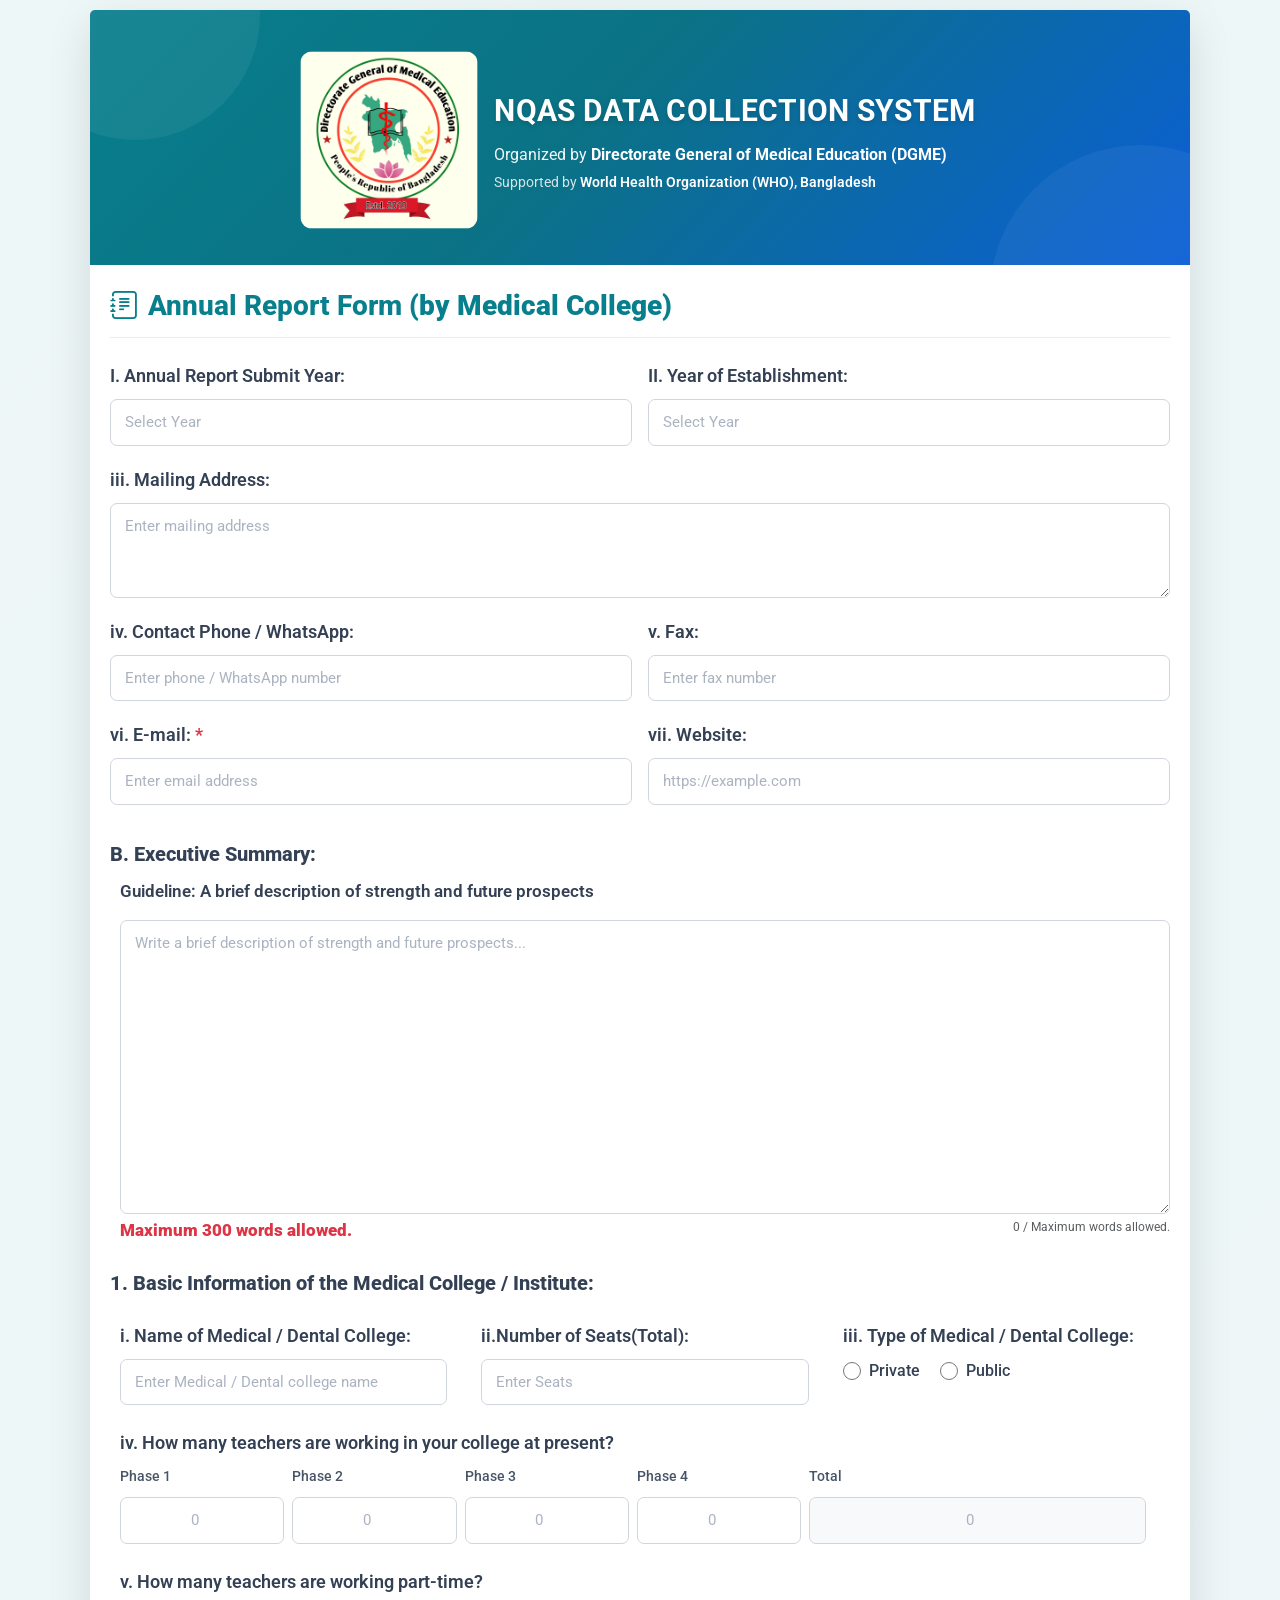
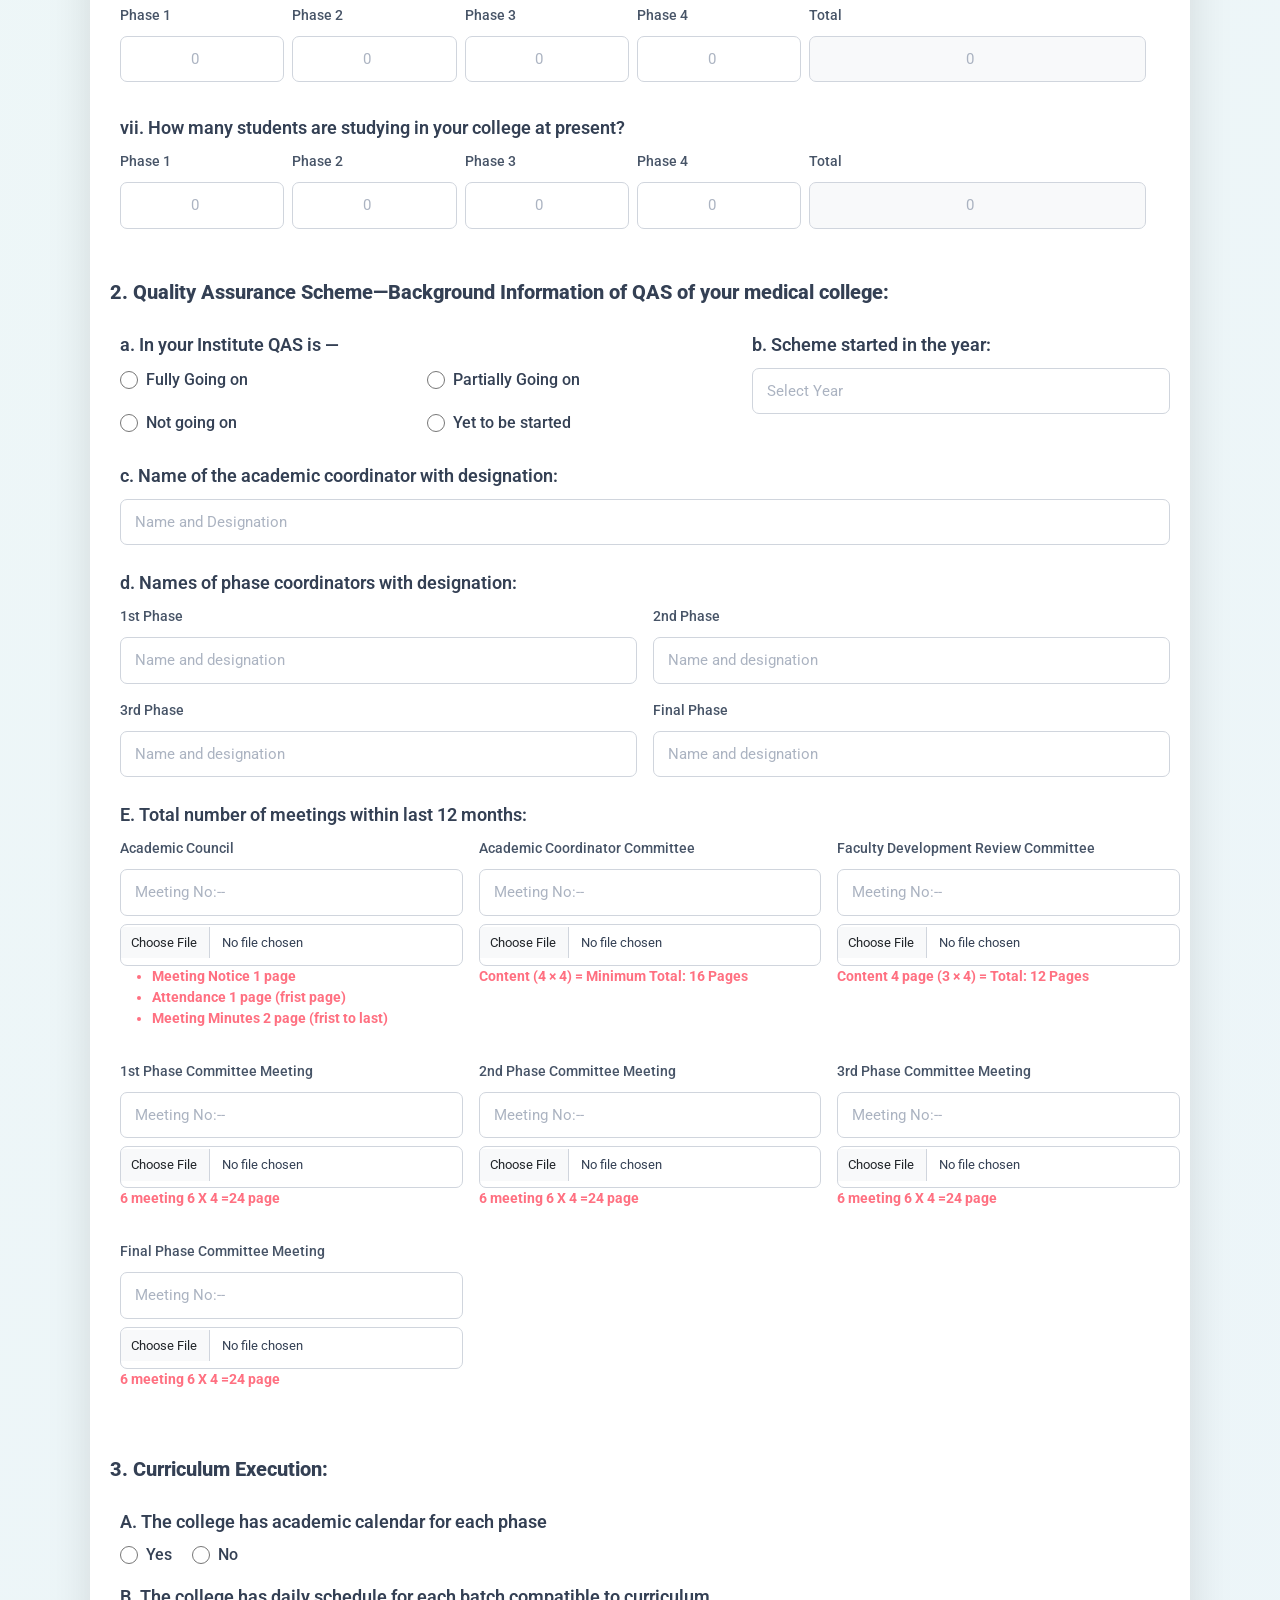
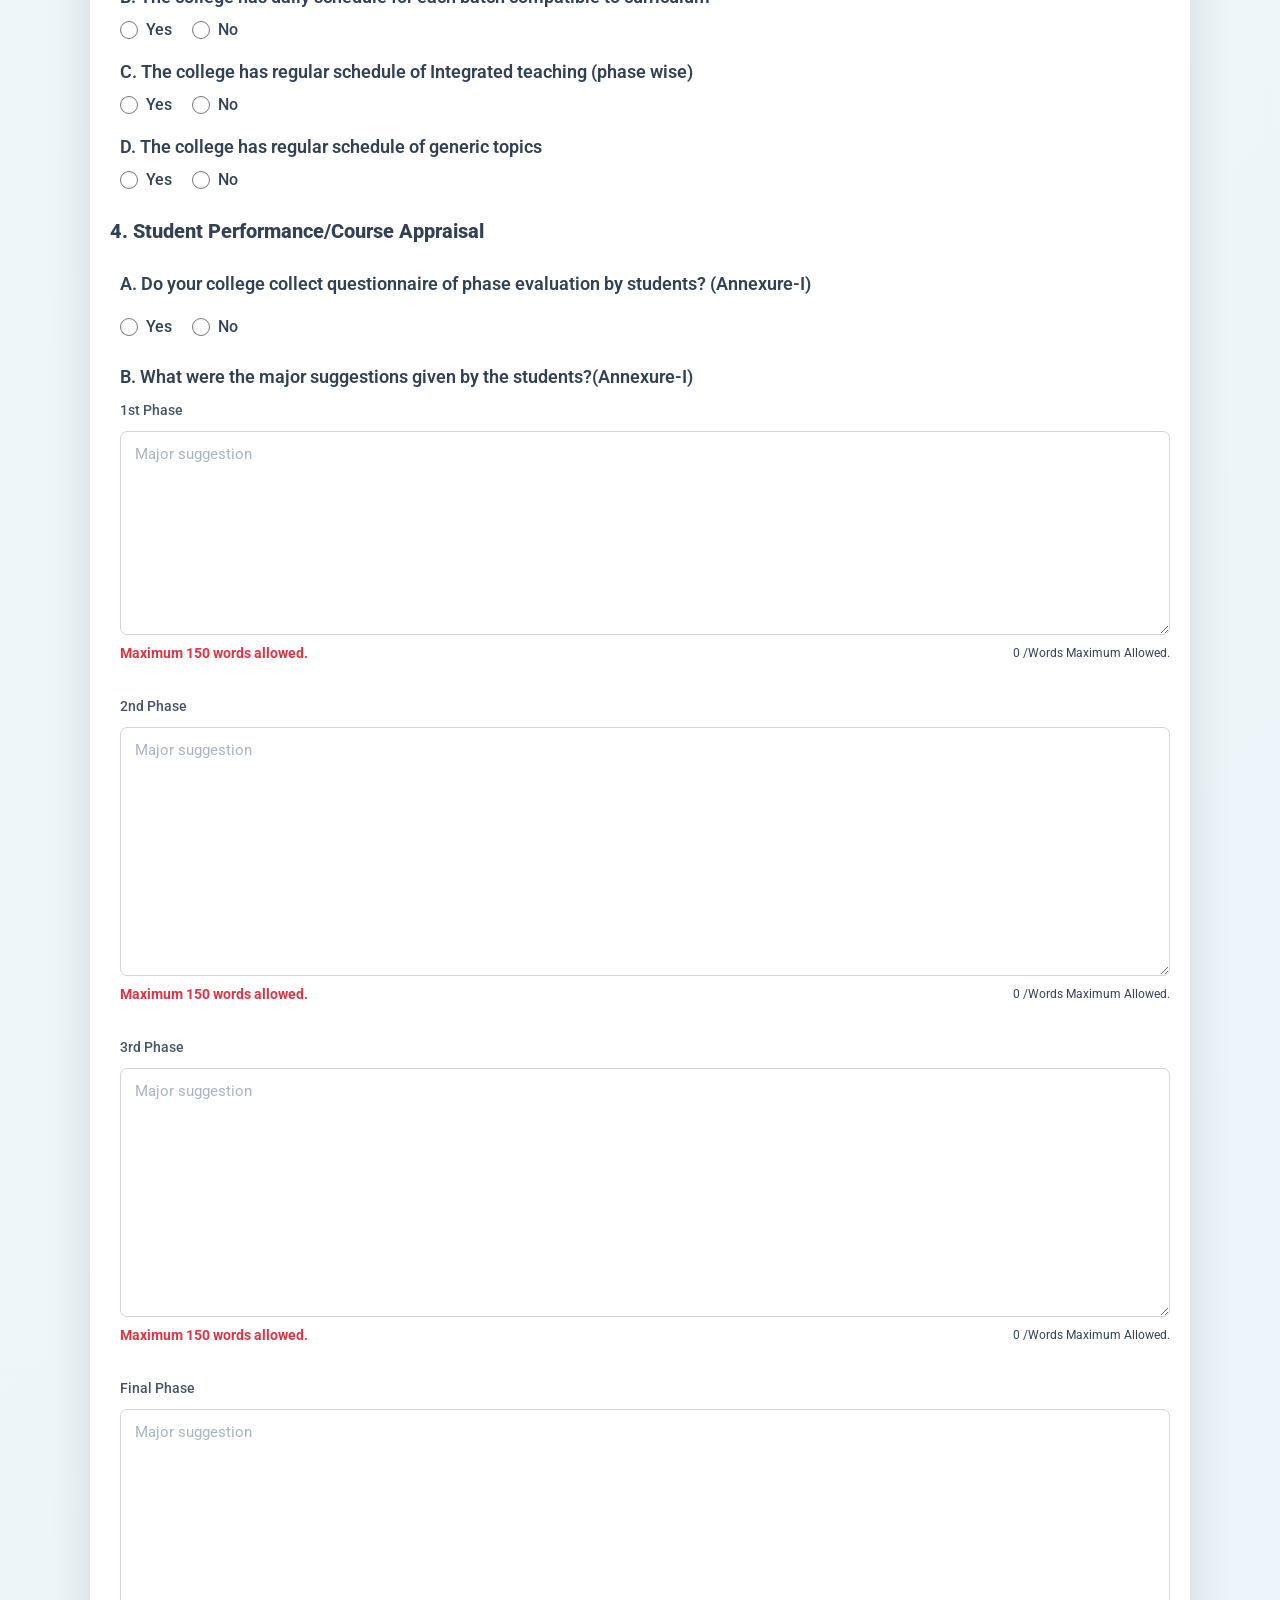
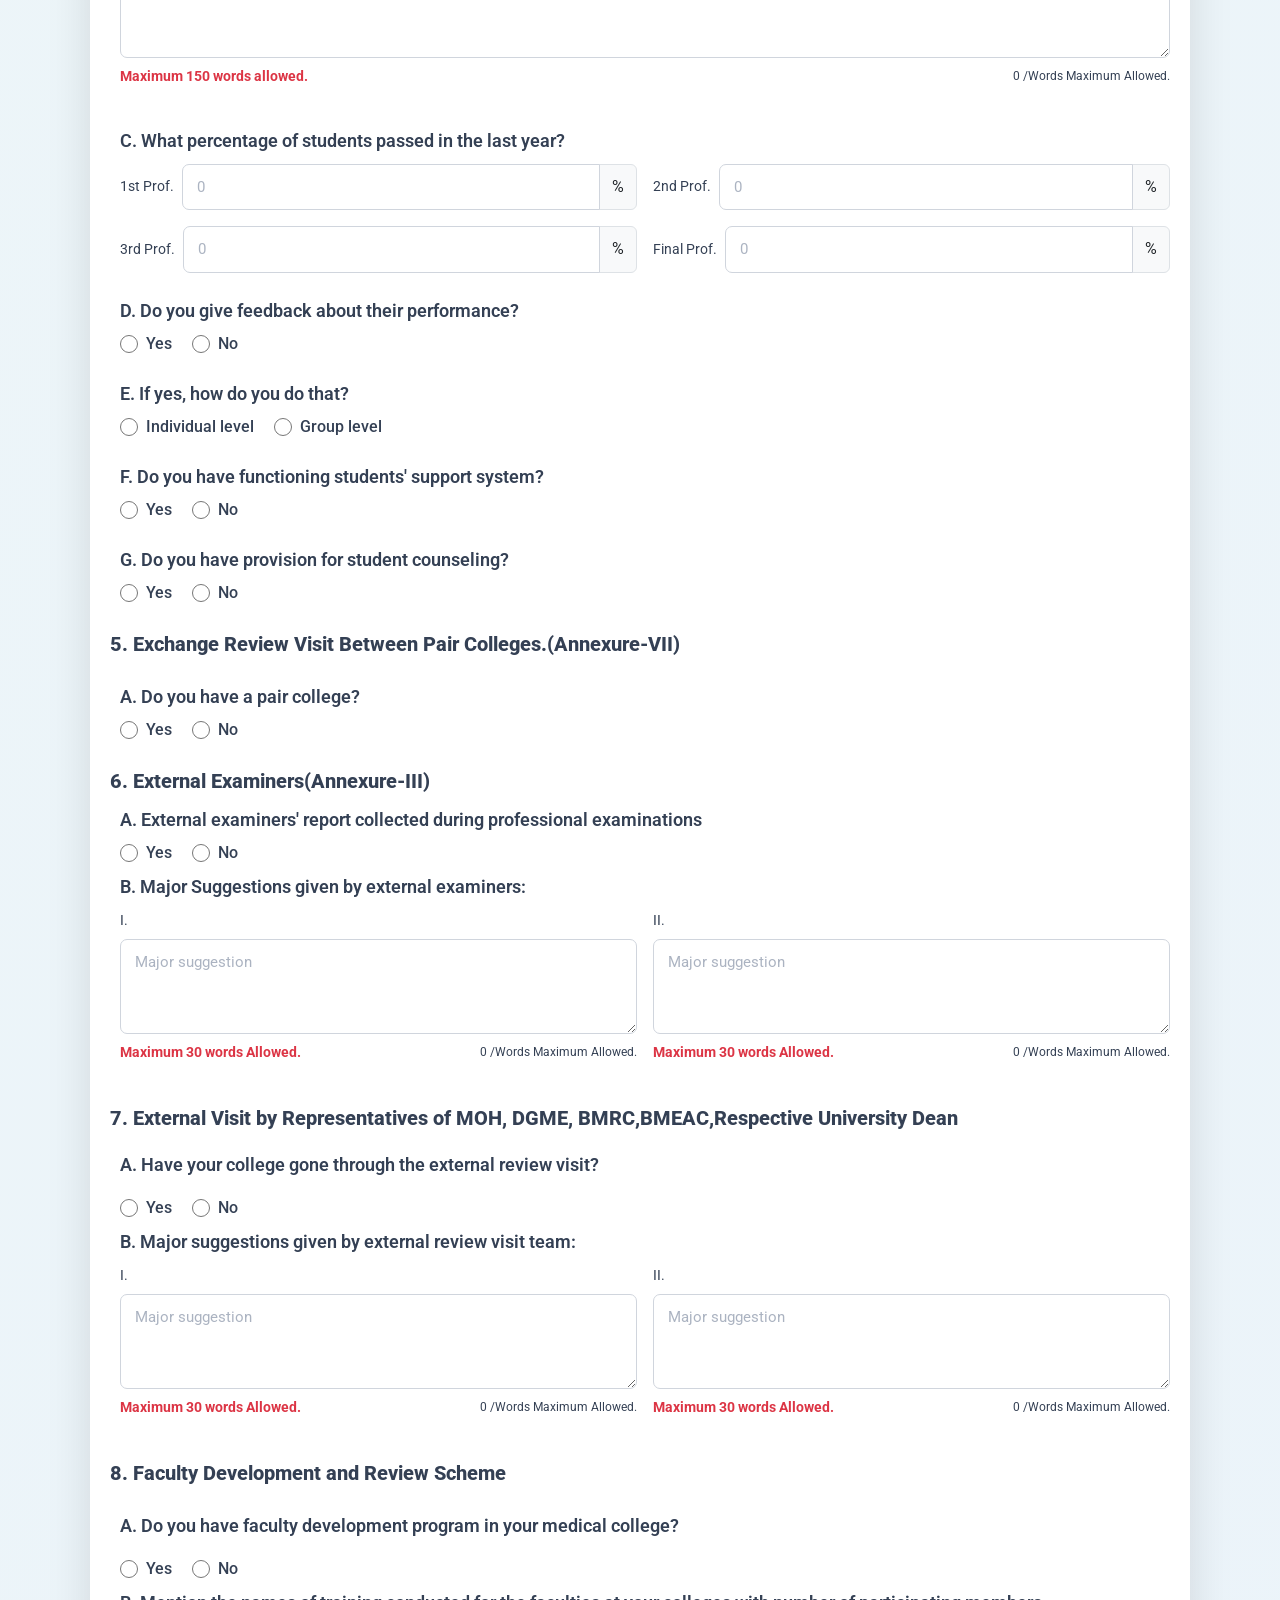
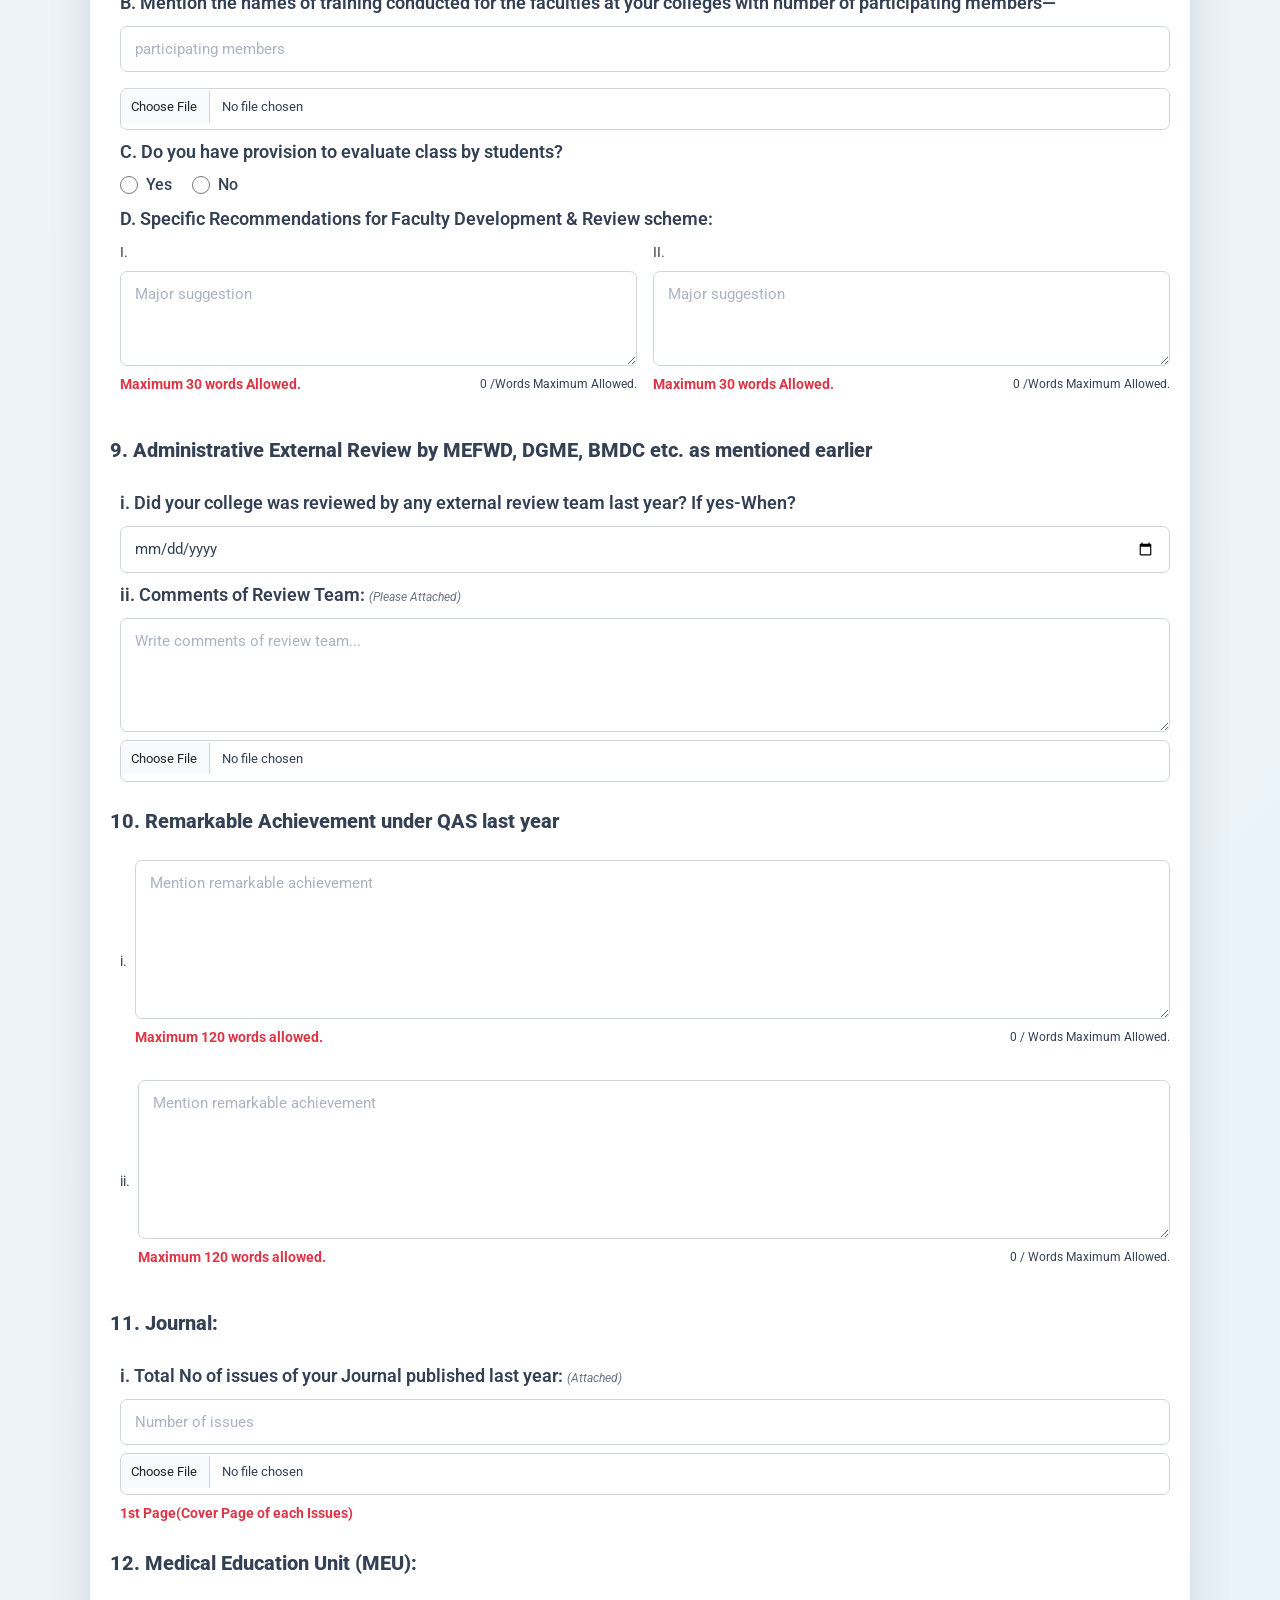
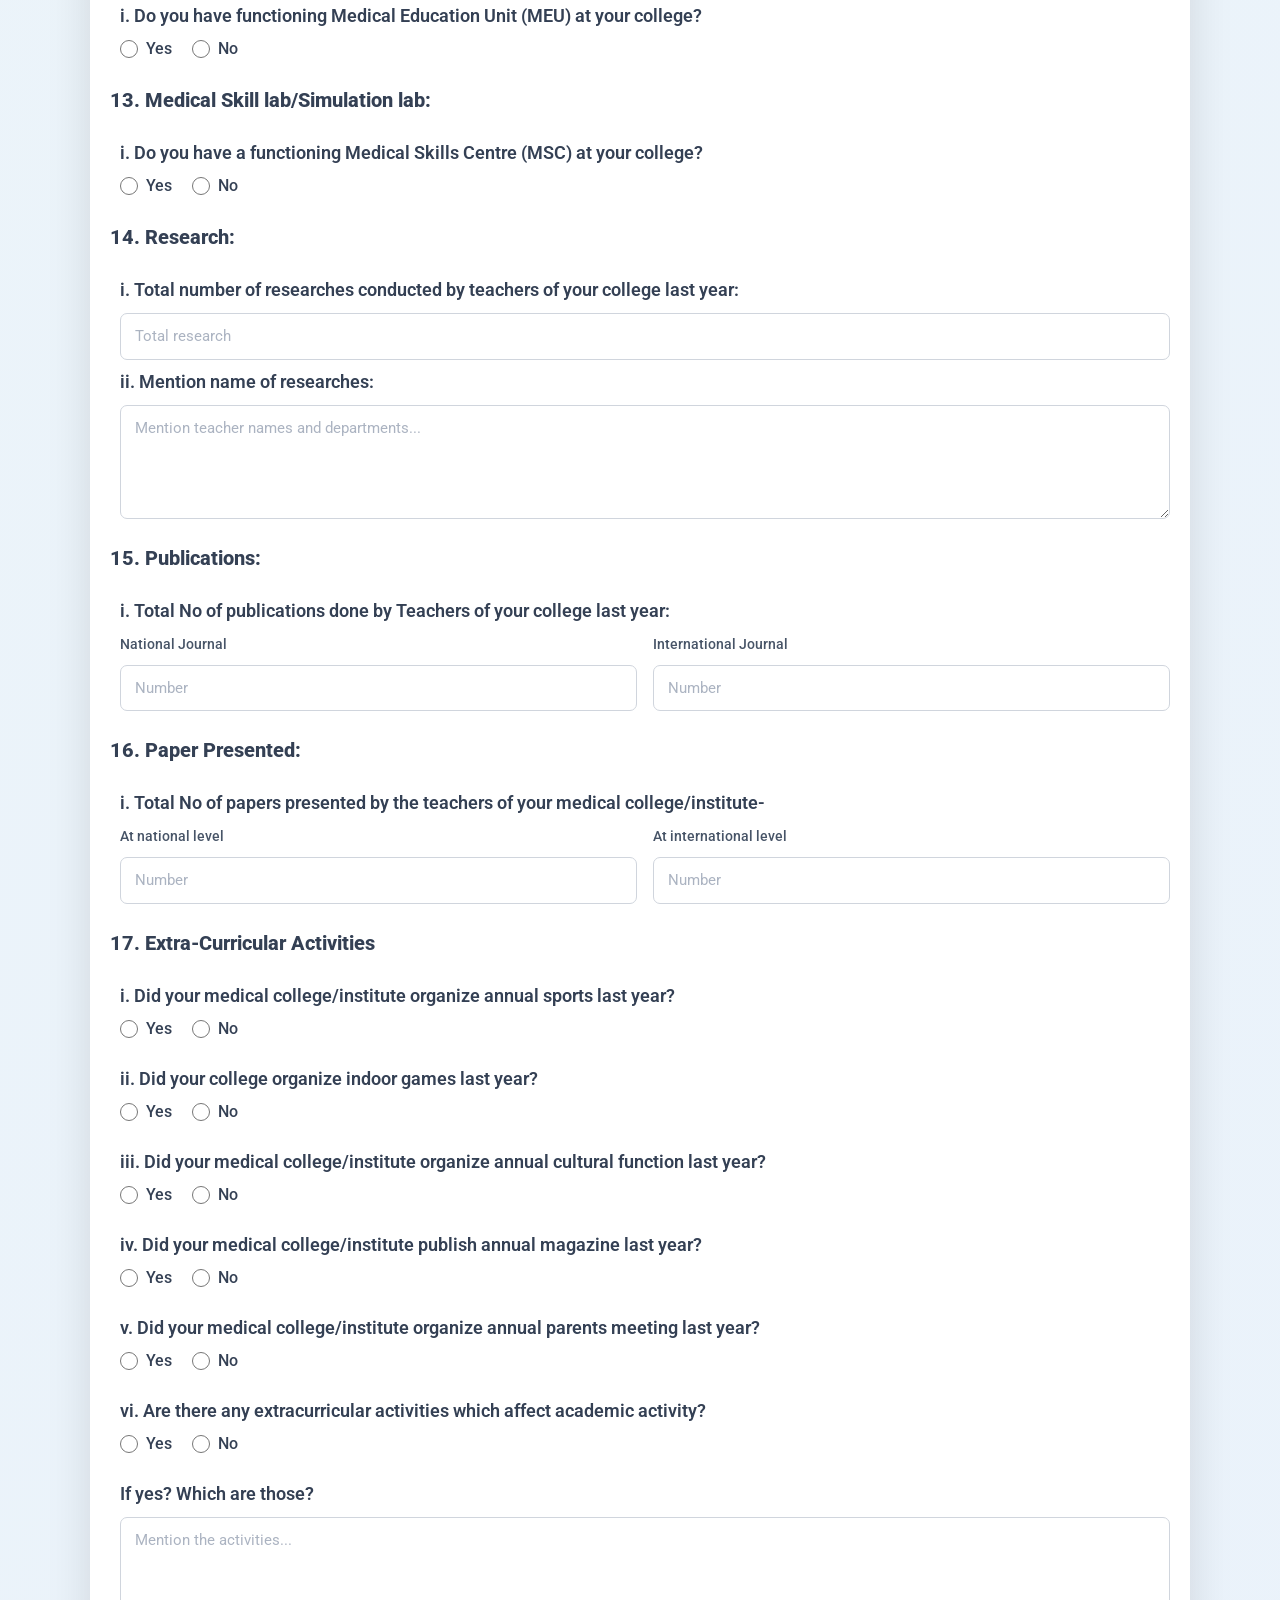
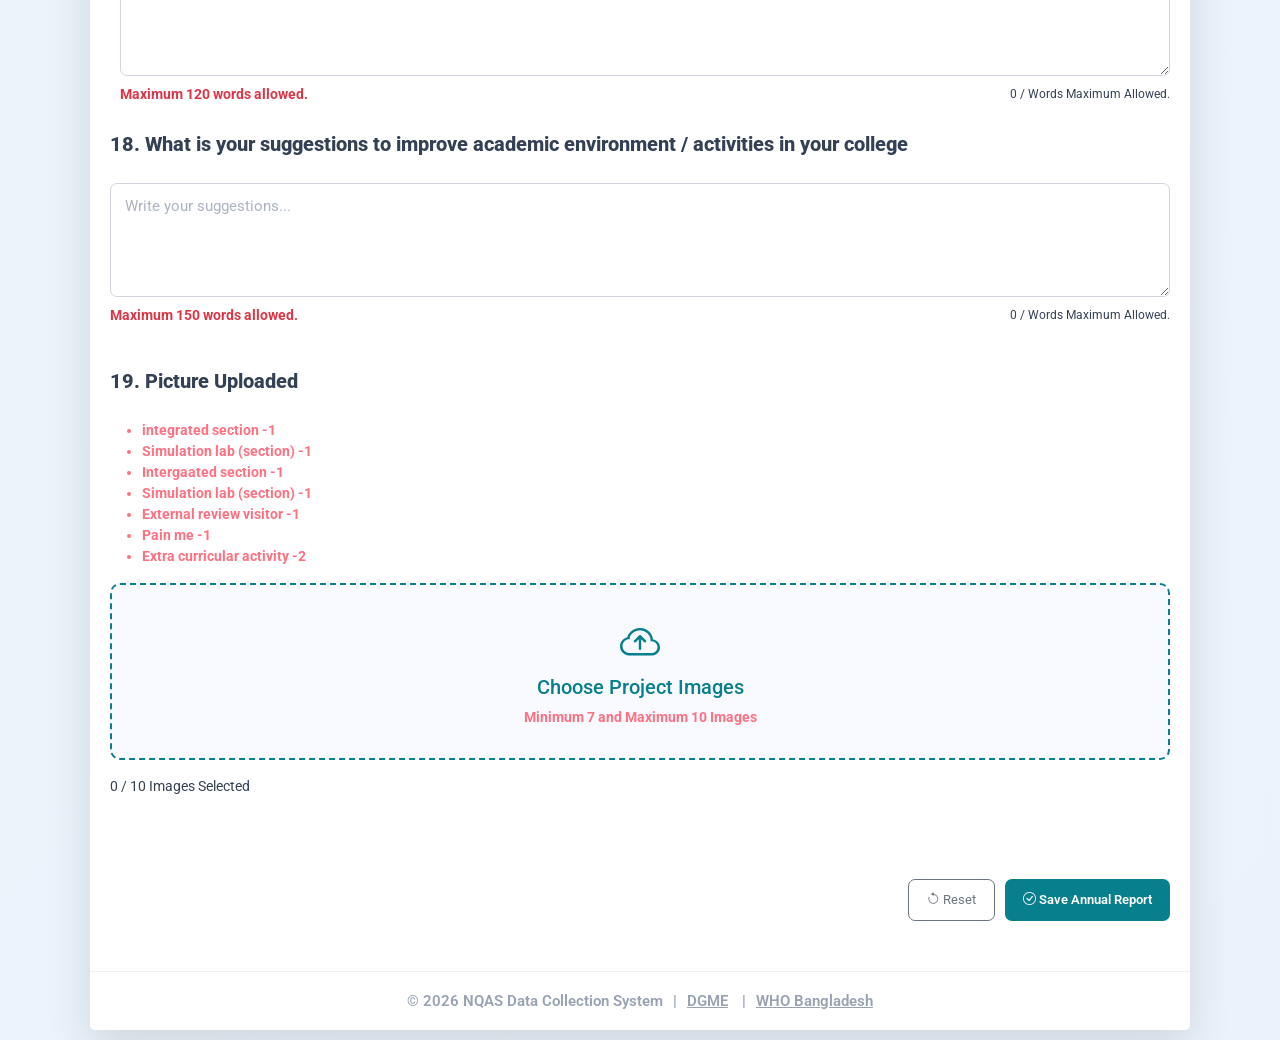
==== commit f1d02120: "8  qusetion update" ====
--- a/annaulreport.html
+++ b/annaulreport.html
@@ -1955,8 +1955,6 @@
                           >
                         </p>
                           </div>
-
-                         
                         </div>
                       </div>
                     </div>
@@ -2018,89 +2016,110 @@
               <h3 class="nqas-annual-report-section-title mb-4">
                 8. Faculty Development and Review Scheme
               </h3>
-
               <div class="nqas-annual-report-faculty-development-item">
                 <label class="nqas-annual-report-label-input">
-                  a. Do you have faculty development program in your medical
-                  college?
+                    A. Do you have faculty development program in your medical college?
                 </label>
-
                 <div class="nqas-annual-report-yesno-options mt-2">
-                  <label class="nqas-annual-report-option">
-                    <input type="radio" name="student_counseling" value="yes" />
-                    <span>Yes</span>
-                  </label>
-
-                  <label class="nqas-annual-report-option">
-                    <input type="radio" name="student_counseling" value="no" />
-                    <span>No</span>
-                  </label>
-                </div>
-              </div>
-
-              <div
-                class="nqas-annual-report__question nqas-annual-report__nested-question"
-              >
-                <label class="nqas-annual-report-label-input">
-                  i. Do your faculty members fill up the personal review
-                  form?(Annexure-II)
-                </label>
-
-                <div class="nqas-annual-report-yesno-options mt-2">
-                  <label class="nqas-annual-report-option">
-                    <input type="radio" name="student_counseling" value="yes" />
-                    <span>Yes</span>
-                  </label>
-
-                  <label class="nqas-annual-report-option">
-                    <input type="radio" name="student_counseling" value="no" />
-                    <span>No</span>
-                  </label>
-                </div>
-              </div>
-
-              <div
-                class="nqas-annual-report__question nqas-annual-report__nested-question"
-              >
-                <label class="nqas-annual-report-label-input">
-                  ii. Do you have provision of an annual review meeting for
-                  faculty development?
-                </label>
-
-                <div class="nqas-annual-report-yesno-options mt-2">
-                  <label class="nqas-annual-report-option">
-                    <input type="radio" name="student_counseling" value="yes" />
-                    <span>Yes</span>
-                  </label>
-
-                  <label class="nqas-annual-report-option">
-                    <input type="radio" name="student_counseling" value="no" />
-                    <span>No</span>
-                  </label>
-                </div>
-              </div>
+                    <label class="nqas-annual-report-option">
+                        <input type="radio"
+                              name="development_program"
+                              value="yes"
+                              onchange="toggleDevelopmentProgram()">
+                        <span>Yes</span>
+                    </label>
+
+                    <label class="nqas-annual-report-option">
+                        <input type="radio"
+                              name="development_program"
+                              value="no"
+                              onchange="toggleDevelopmentProgram()">
+                        <span>No</span>
+                    </label>
+                </div>
+              </div>
+              <div id="developmentProgramQuestions" style="display:none;">
+                <div class="nqas-annual-report__question nqas-annual-report__nested-question">
+                    <label class="nqas-annual-report-label-input">
+                        I. Do your faculty members fill up the personal review form? (Annexure-II)
+                    </label>
+
+                    <div class="nqas-annual-report-yesno-options mt-2">
+                        <label class="nqas-annual-report-option">
+                            <input type="radio" name="faculty_personal_review" value="yes">
+                            <span>Yes</span>
+                        </label>
+
+                        <label class="nqas-annual-report-option">
+                            <input type="radio" name="faculty_personal_review" value="no">
+                            <span>No</span>
+                        </label>
+                    </div>
+                </div>
+                <div class="nqas-annual-report__question nqas-annual-report__nested-question">
+                    <label class="nqas-annual-report-label-input">
+                        II. Do you have provision of an annual review meeting for faculty development?
+                    </label>
+
+                    <div class="nqas-annual-report-yesno-options mt-2">
+                        <label class="nqas-annual-report-option">
+                            <input type="radio" name="annual_review_meeting" value="yes">
+                            <span>Yes</span>
+                        </label>
+
+                        <label class="nqas-annual-report-option">
+                            <input type="radio" name="annual_review_meeting" value="no">
+                            <span>No</span>
+                        </label>
+                    </div>
+                </div>
+              </div>
+
+              <script>
+                function toggleDevelopmentProgram() {
+                      const selected = document.querySelector(
+                          'input[name="development_program"]:checked'
+                      );
+
+                      const section = document.getElementById(
+                          'developmentProgramQuestions'
+                      );
+
+                      const isYes = selected?.value === 'yes';
+
+                      section.style.display = isYes ? 'block' : 'none';
+
+                      section.querySelectorAll('input').forEach(input => {
+                          input.disabled = !isYes;
+                      });
+                  }
+
+                  toggleDevelopmentProgram();
+              </script>
+              
               <div class="nqas-annual-report-faculty-development-item mt-2">
                 <label class="nqas-annual-report-label-input">
-                  b. Mention the names of training conducted for the faculties
-                  at your colleges with number of 25 participating members—
+                  B. Mention the names of training conducted for the faculties
+                  at your colleges with number of participating members—
                 </label>
                 <div class="nqas-annual-report-number-list">
                   <div class="row g-3">
                     <div class="col-12 col-md-12">
                       <input
-                        type="text"
+                        type="number"
                         name="faculty_development_recommendation_1"
                         class="form-control"
                         placeholder="participating members"
                       />
                     </div>
                   </div>
+                  <input type="file" class="form-control mt-3">
                 </div>
               </div>
               <!-- 8.c -->
               <div class="nqas-annual-report-faculty-development-item mt-2">
                 <span class="nqas-annual-report-label-input">
-                  c. Do you have provision to evaluate class by students?
+                  C. Do you have provision to evaluate class by students?
                 </span>
                 <div class="nqas-annual-report-yesno-options mt-2">
                   <label class="nqas-annual-report-option">
@@ -2117,7 +2136,7 @@
               <!-- 8.d -->
               <div class="nqas-annual-report-faculty-development-item mt-2">
                 <label class="nqas-annual-report-label-input">
-                  d. Specific Recommendations for Faculty Development &amp;
+                  D. Specific Recommendations for Faculty Development &amp;
                   Review scheme:
                 </label>
 
@@ -2128,17 +2147,29 @@
                       <div class="nqas-annual-report-number-item">
                         <div class="row align-items-center g-2">
                           <div class="col-auto">
-                            <span>i.</span>
+                            <span>I.</span>
                           </div>
 
-                          <div class="col">
-                            <input
-                              type="text"
+                            <div class="col-12 col-md-12">
+                            <textarea  type="text"
+                            rows="3"
                               name="faculty_development_recommendation_1"
-                              class="form-control"
-                              placeholder="Specific recommendation"
-                            />
+                              class="form-control specific-recommendations-faculty-development-word-limit-120"
+                              placeholder="Major suggestion"></textarea>
+                                 <p
+                          class="mt-2 d-flex justify-content-between align-items-center"
+                        >
+                          <strong class="text-danger">
+                            Maximum 30 words Allowed.
+                          </strong>
+
+                          <small class="word-counter">
+                            0 /Words Maximum Allowed.</small
+                          >
+                        </p>
                           </div>
+
+                          
                         </div>
                       </div>
                     </div>
@@ -2148,22 +2179,81 @@
                       <div class="nqas-annual-report-number-item">
                         <div class="row align-items-center g-2">
                           <div class="col-auto">
-                            <span>ii.</span>
+                            <span>II.</span>
                           </div>
 
-                          <div class="col">
-                            <input
-                              type="text"
+                           <div class="col-12 col-md-12">
+                            <textarea  type="text"
+                            rows="3"
                               name="faculty_development_recommendation_2"
-                              class="form-control"
-                              placeholder="Specific recommendation"
-                            />
+                              class="form-control specific-recommendations-faculty-development-word-limit-120"
+                              placeholder="Major suggestion"></textarea>
+                                 <p
+                          class="mt-2 d-flex justify-content-between align-items-center"
+                        >
+                          <strong class="text-danger">
+                            Maximum 30 words Allowed.
+                          </strong>
+
+                          <small class="word-counter">
+                            0 /Words Maximum Allowed.</small
+                          >
+                        </p>
                           </div>
                         </div>
                       </div>
                     </div>
                   </div>
                 </div>
+                 <script>
+                    document.addEventListener("DOMContentLoaded", function () {
+                      document
+                        .querySelectorAll(".specific-recommendations-faculty-development-word-limit-120")
+                        .forEach(function (textarea) {
+                          const counter =
+                            textarea.parentElement.querySelector(
+                              ".word-counter",
+                            );
+                          const maxWords = 120;
+
+                          textarea.addEventListener("input", function () {
+                            let words = textarea.value
+                              .trim()
+                              .split(/\s+/)
+                              .filter(Boolean);
+
+                            if (words.length > maxWords) {
+                              textarea.value = words
+                                .slice(0, maxWords)
+                                .join(" ");
+                            }
+
+                            words = textarea.value
+                              .trim()
+                              .split(/\s+/)
+                              .filter(Boolean);
+
+                            counter.textContent =
+                              words.length +
+                              " / " +
+                              maxWords +
+                              " Words Maximum Allowed.";
+                          });
+
+                          textarea.addEventListener("keydown", function (e) {
+                            let words = textarea.value
+                              .trim()
+                              .split(/\s+/)
+                              .filter(Boolean);
+
+                            // 150 words হলে নতুন শব্দ শুরু করতে দেবে না
+                            if (words.length >= maxWords && e.key === " ") {
+                              e.preventDefault();
+                            }
+                          });
+                        });
+                    });
+                  </script>
               </div>
             </div>
             <!-- ========================9. Administrative External Review=============================== -->
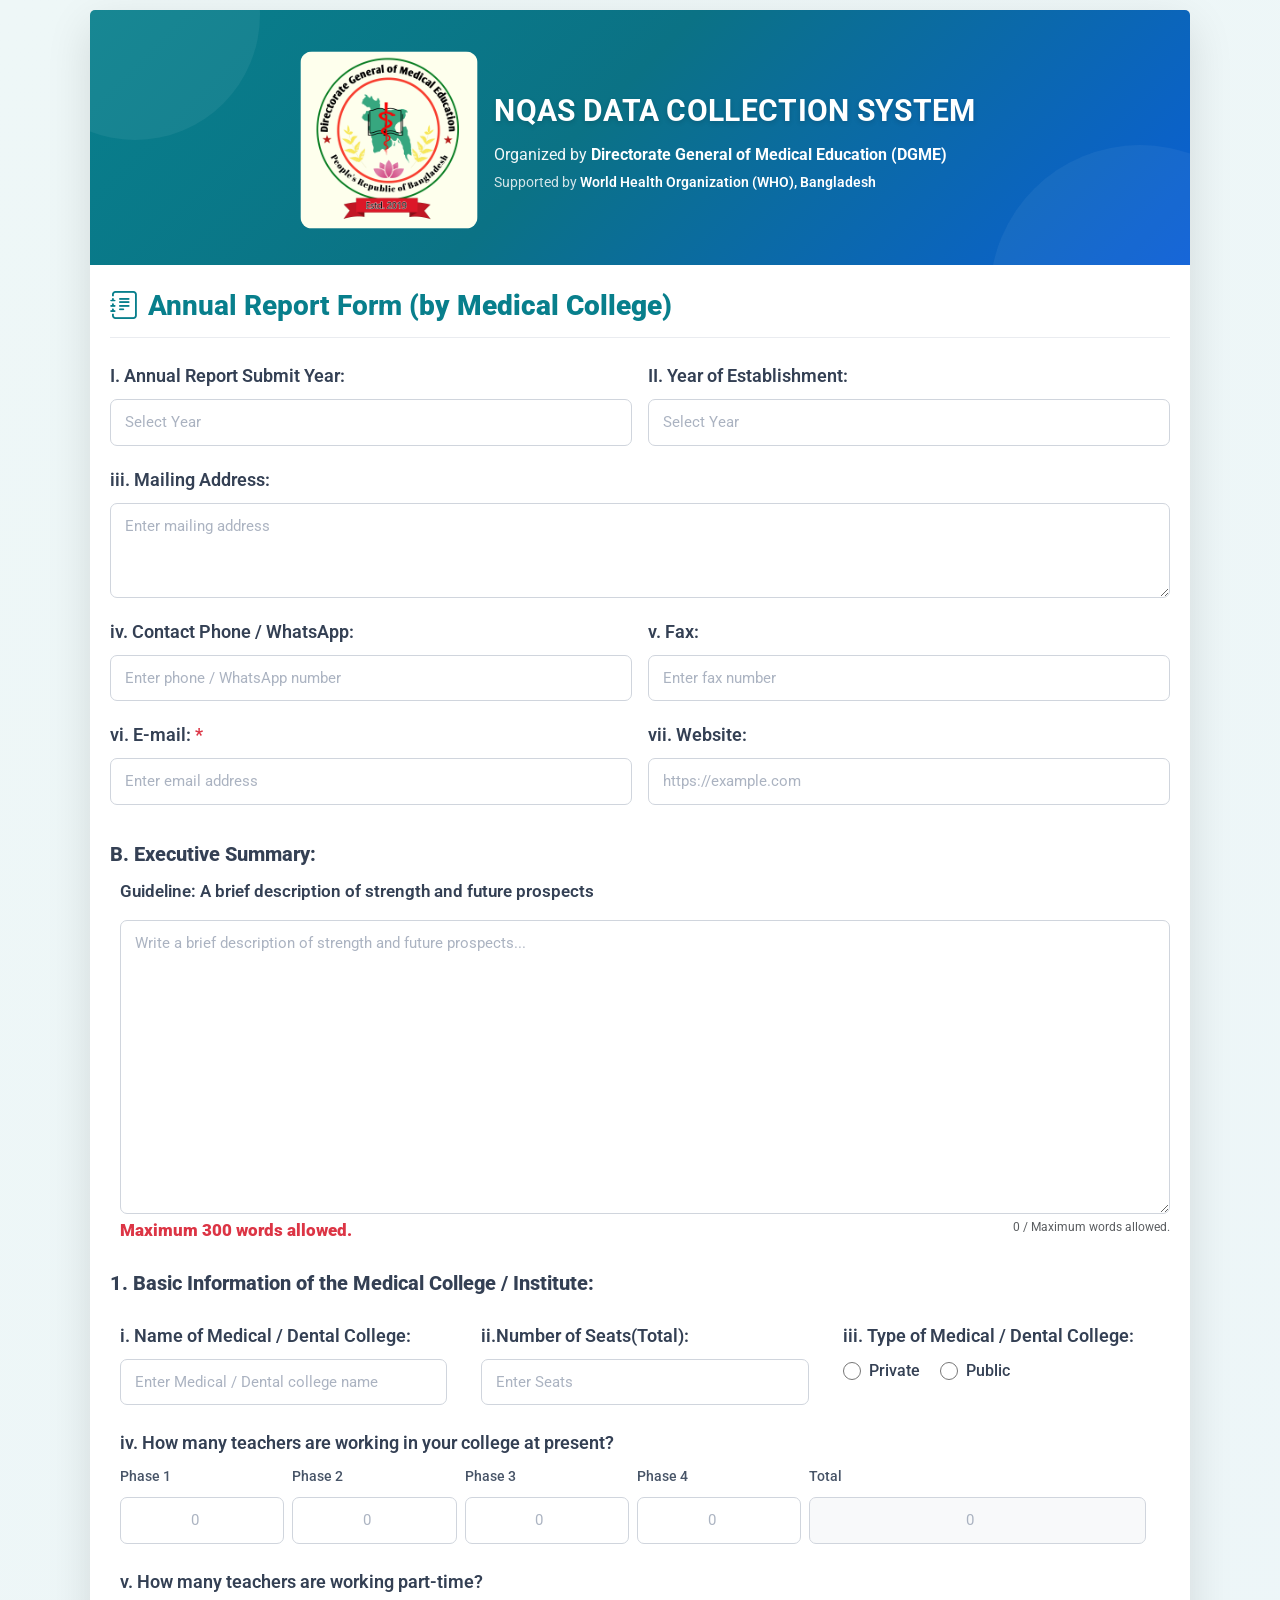
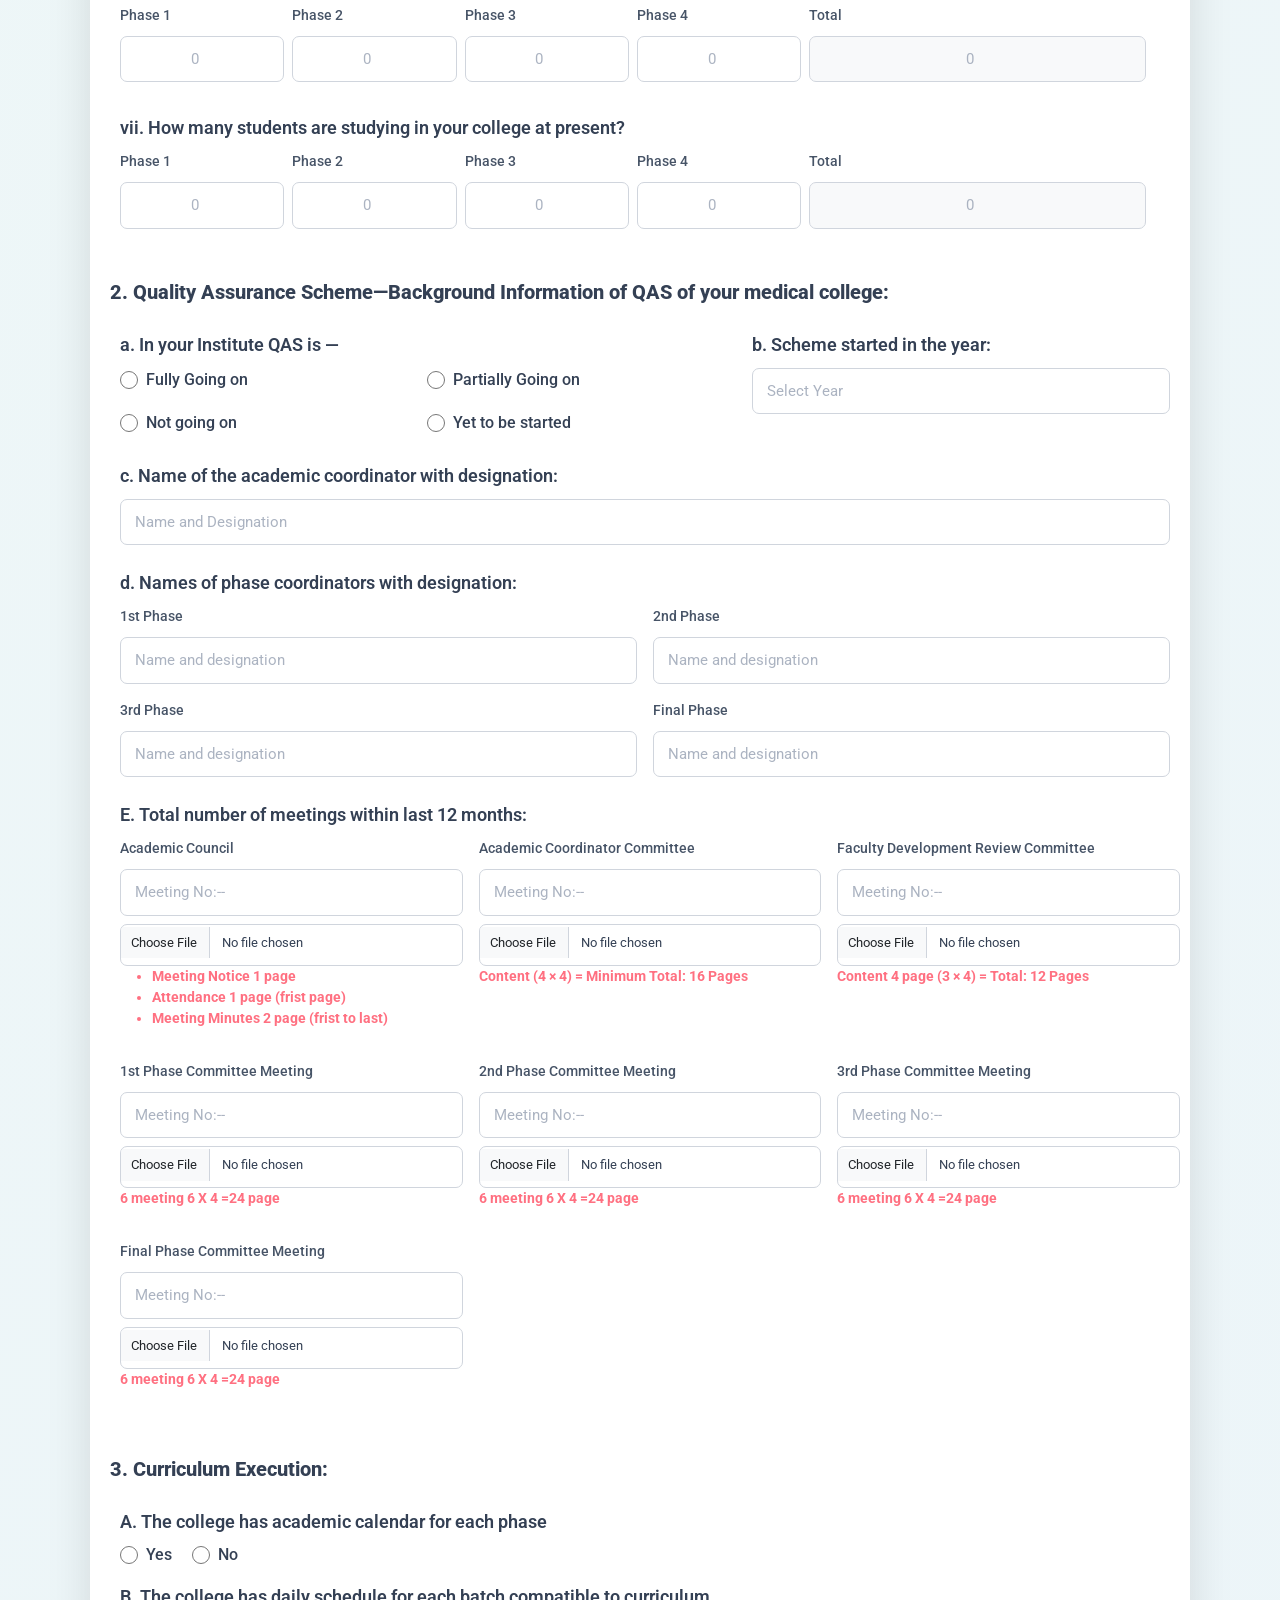
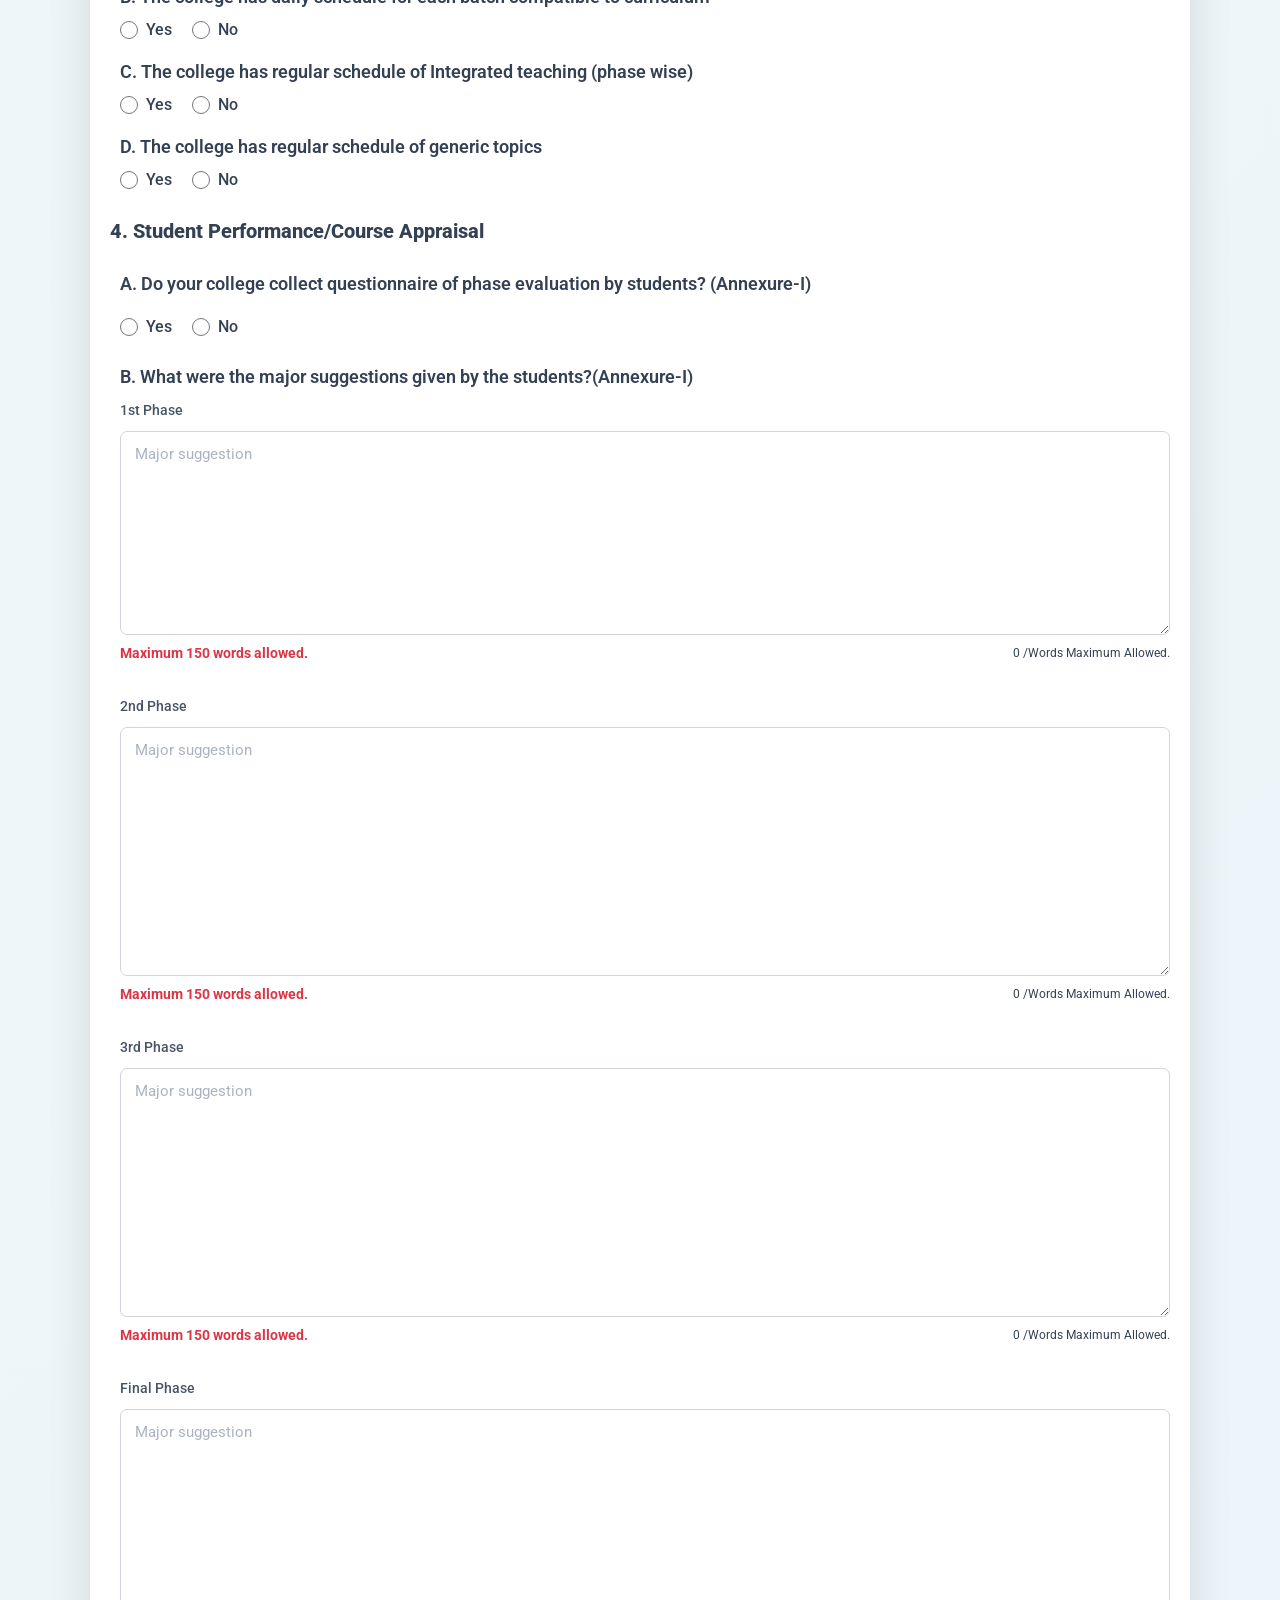
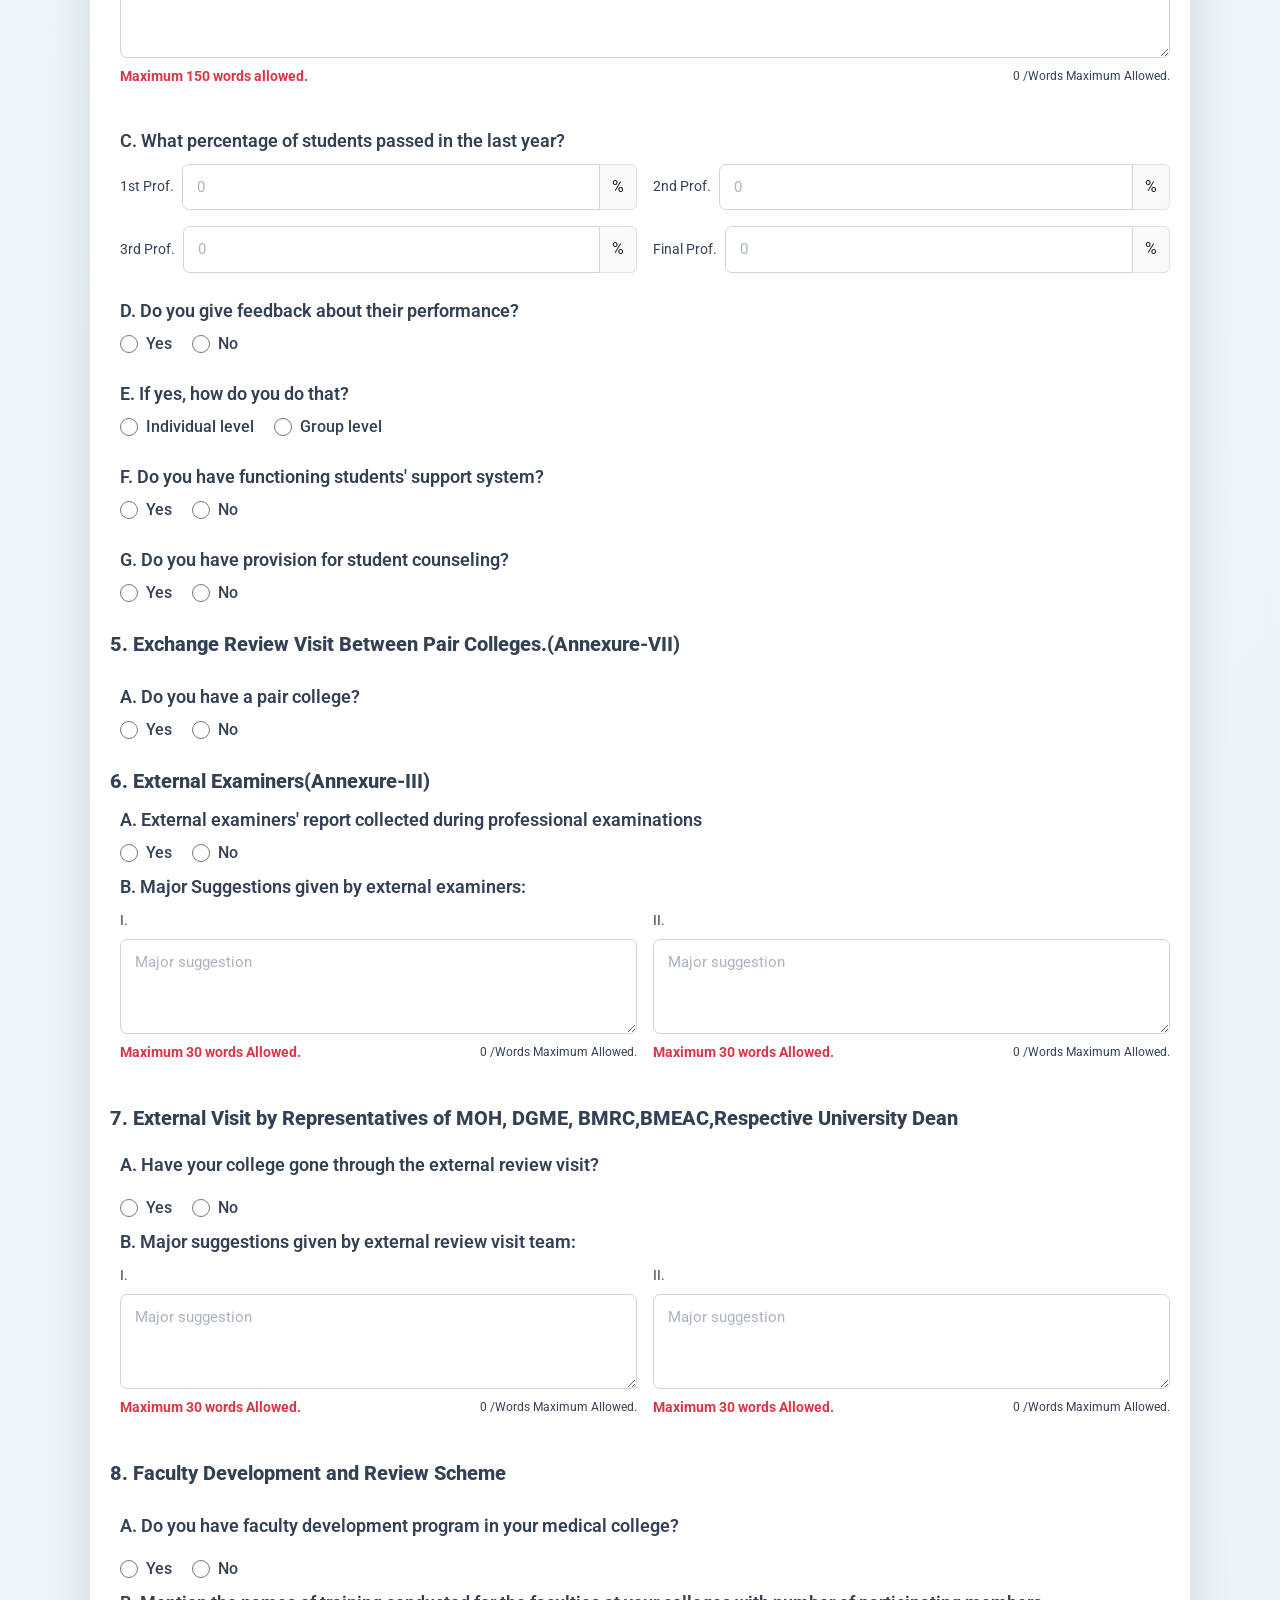
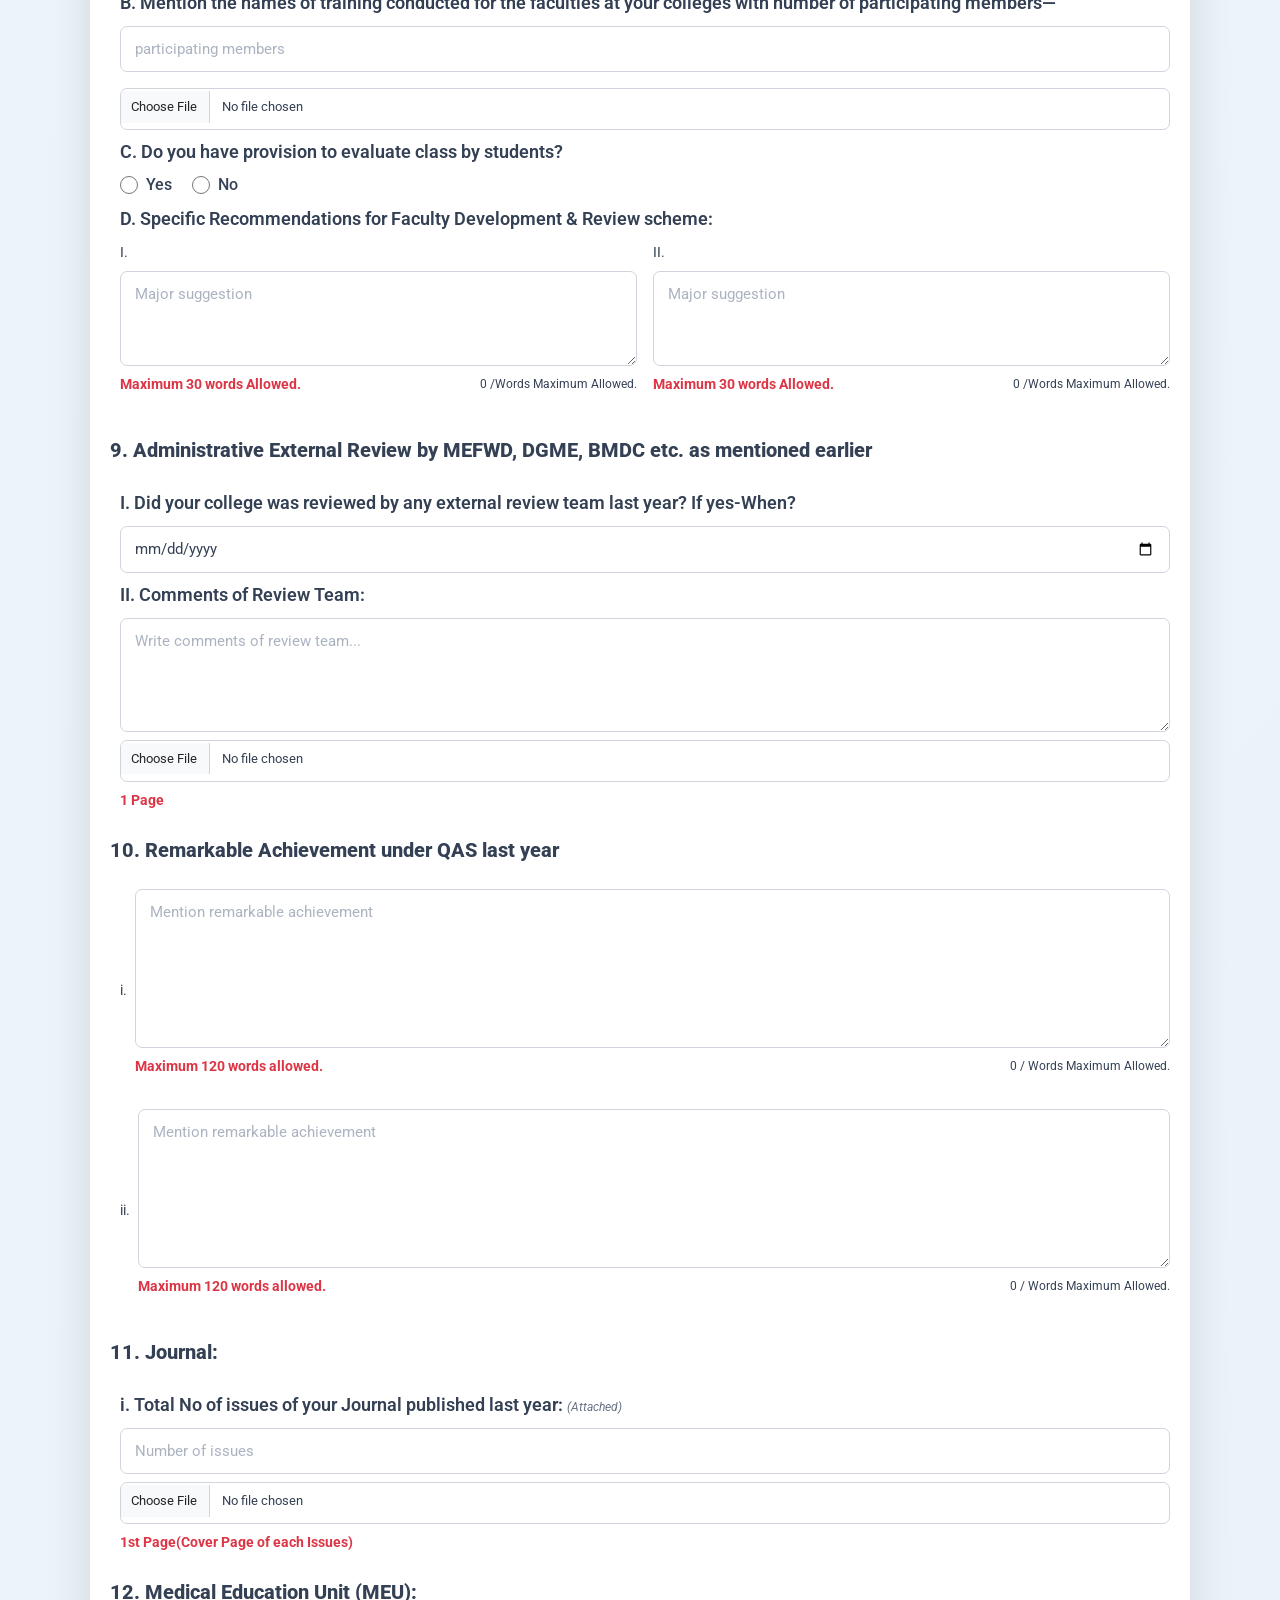
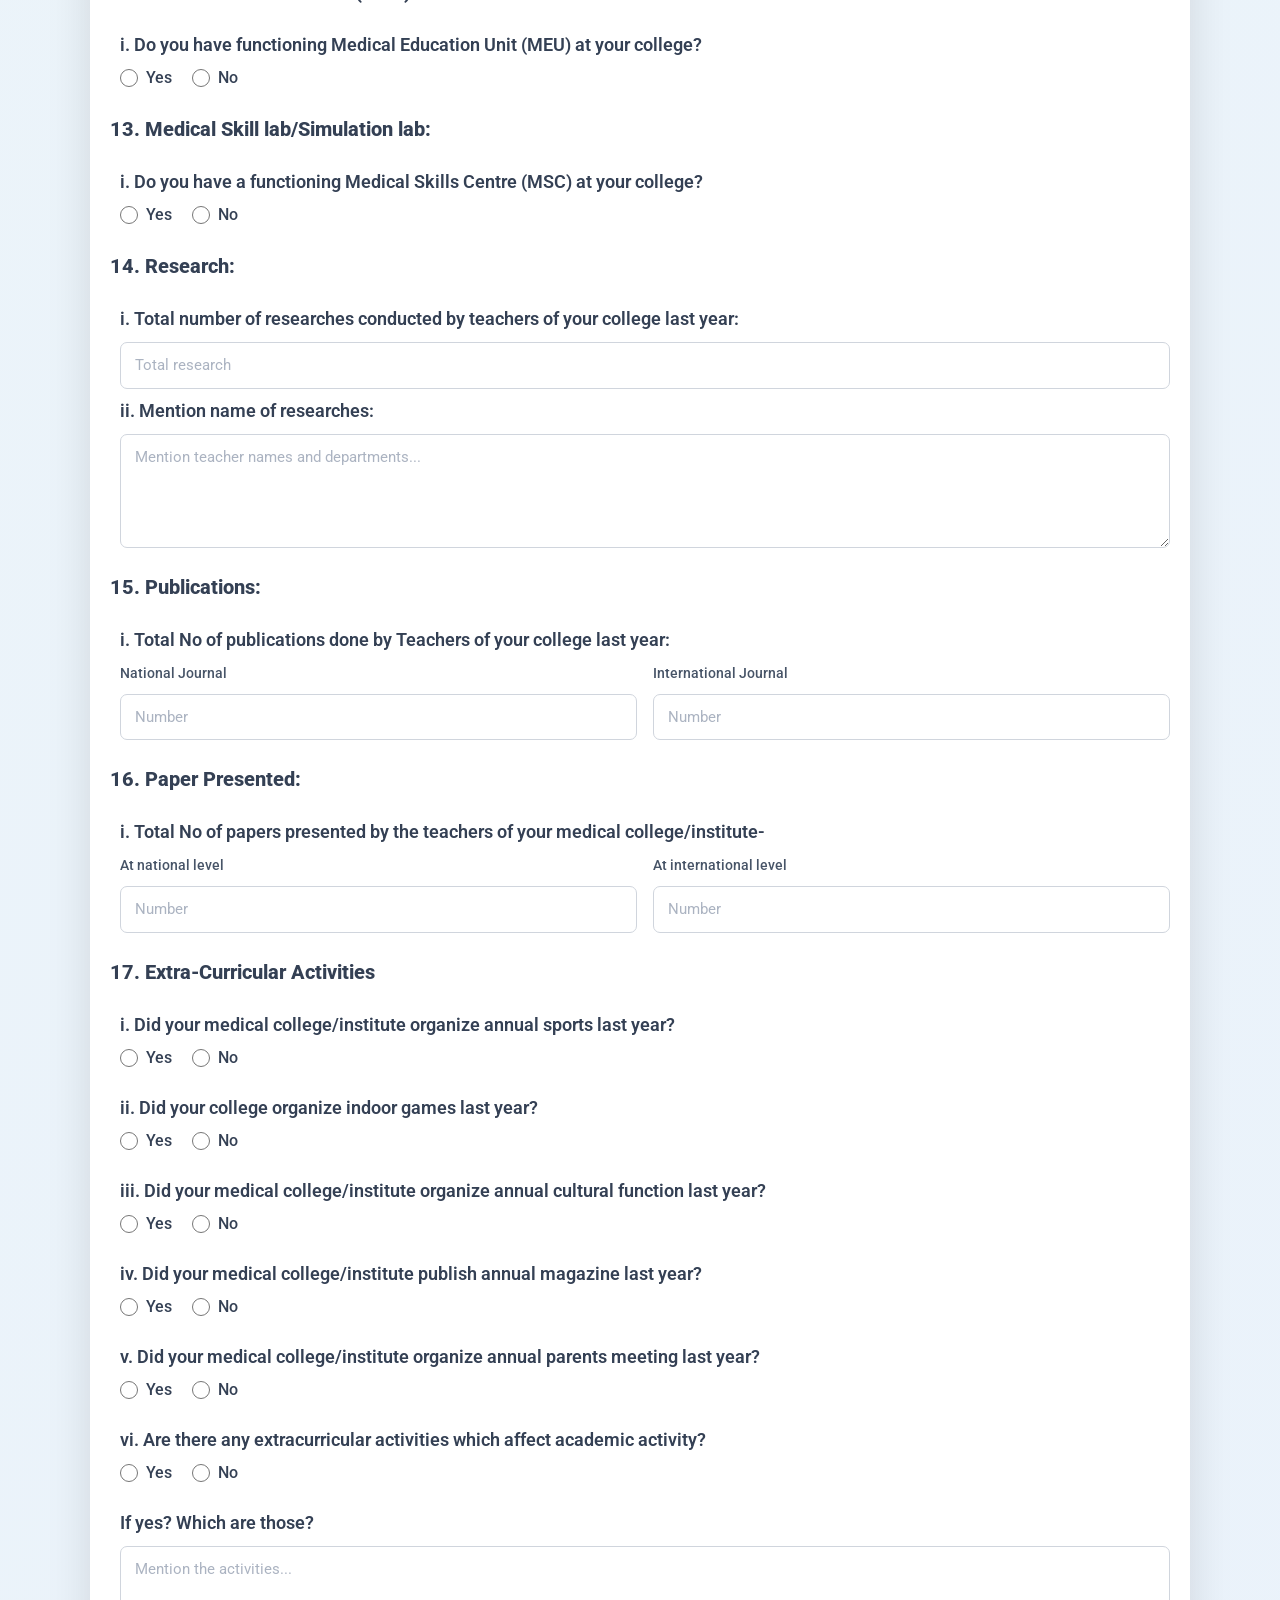
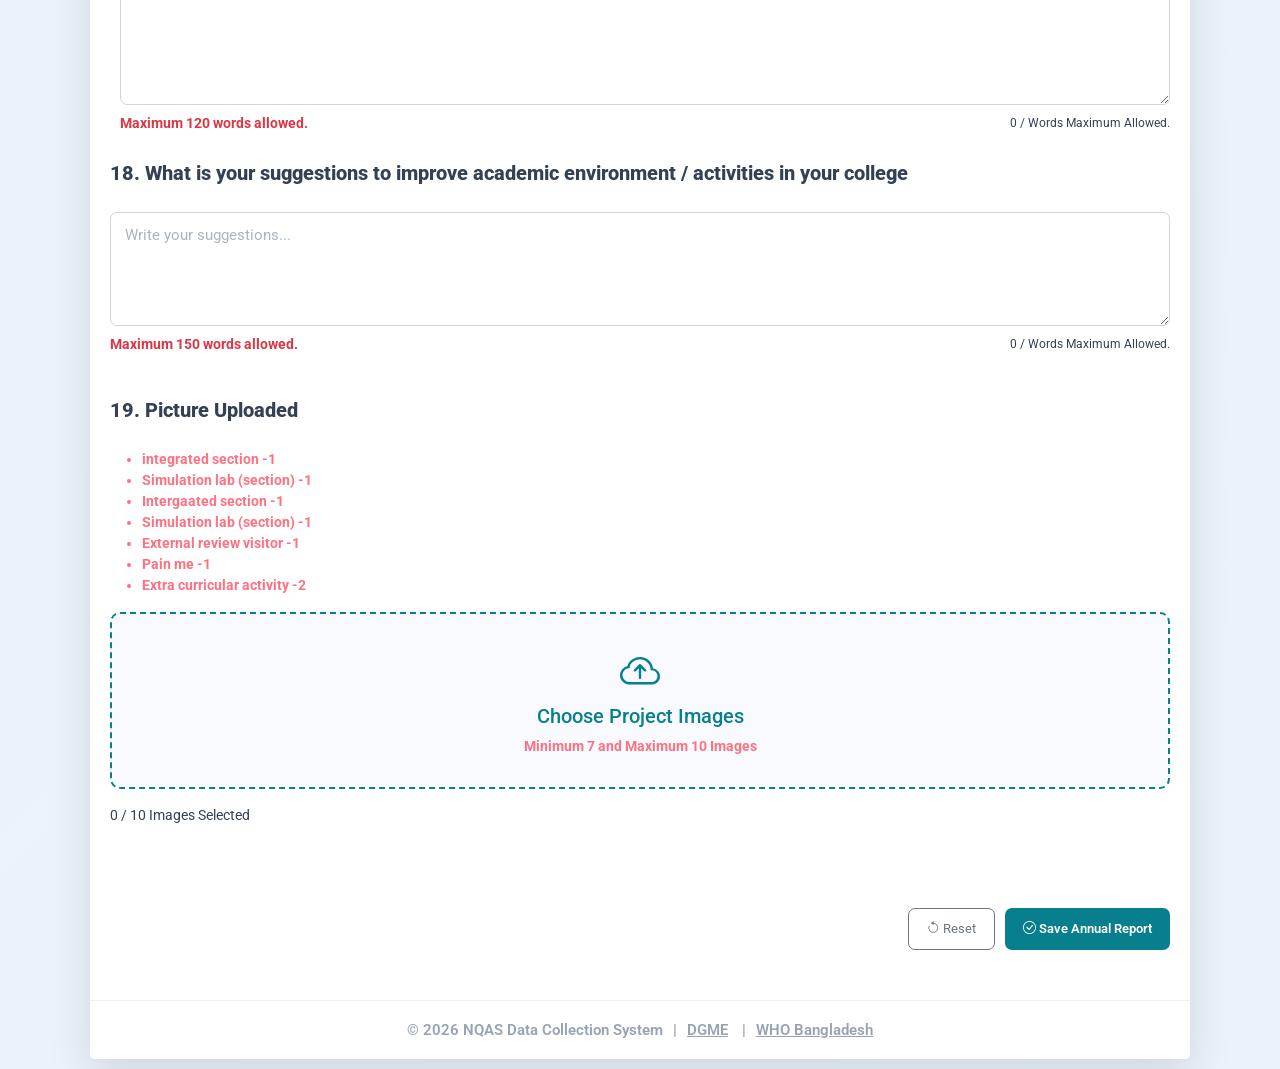
==== commit 1eee5379: "9  qusetion update" ====
--- a/annaulreport.html
+++ b/annaulreport.html
@@ -2267,7 +2267,7 @@
                 class="nqas-annual-report-administrative-external-review-item mb-2"
               >
                 <label class="nqas-annual-report-label-input">
-                  i. Did your college was reviewed by any external review team
+                  I. Did your college was reviewed by any external review team
                   last year? If yes-When?
                 </label>
 
@@ -2282,10 +2282,7 @@
                 class="nqas-annual-report-administrative-external-review-item mt-2"
               >
                 <label class="nqas-annual-report-label-input">
-                  ii. Comments of Review Team:
-                  <span class="nqas-annual-report__hint">
-                    (Please Attached)
-                  </span>
+                  II. Comments of Review Team:
                 </label>
 
                 <textarea
@@ -2303,6 +2300,14 @@
                     accept=".pdf,.doc,.docx,.jpg,.jpeg,.png"
                   />
                 </div>
+                  <p
+                          class="mt-2 d-flex justify-content-between align-items-center"
+                        >
+                          <strong class="text-danger">
+                           1 Page 
+                          </strong>
+
+                        </p>
               </div>
             </div>
             <!-- =======================10. Remarkable Achievement===================== -->
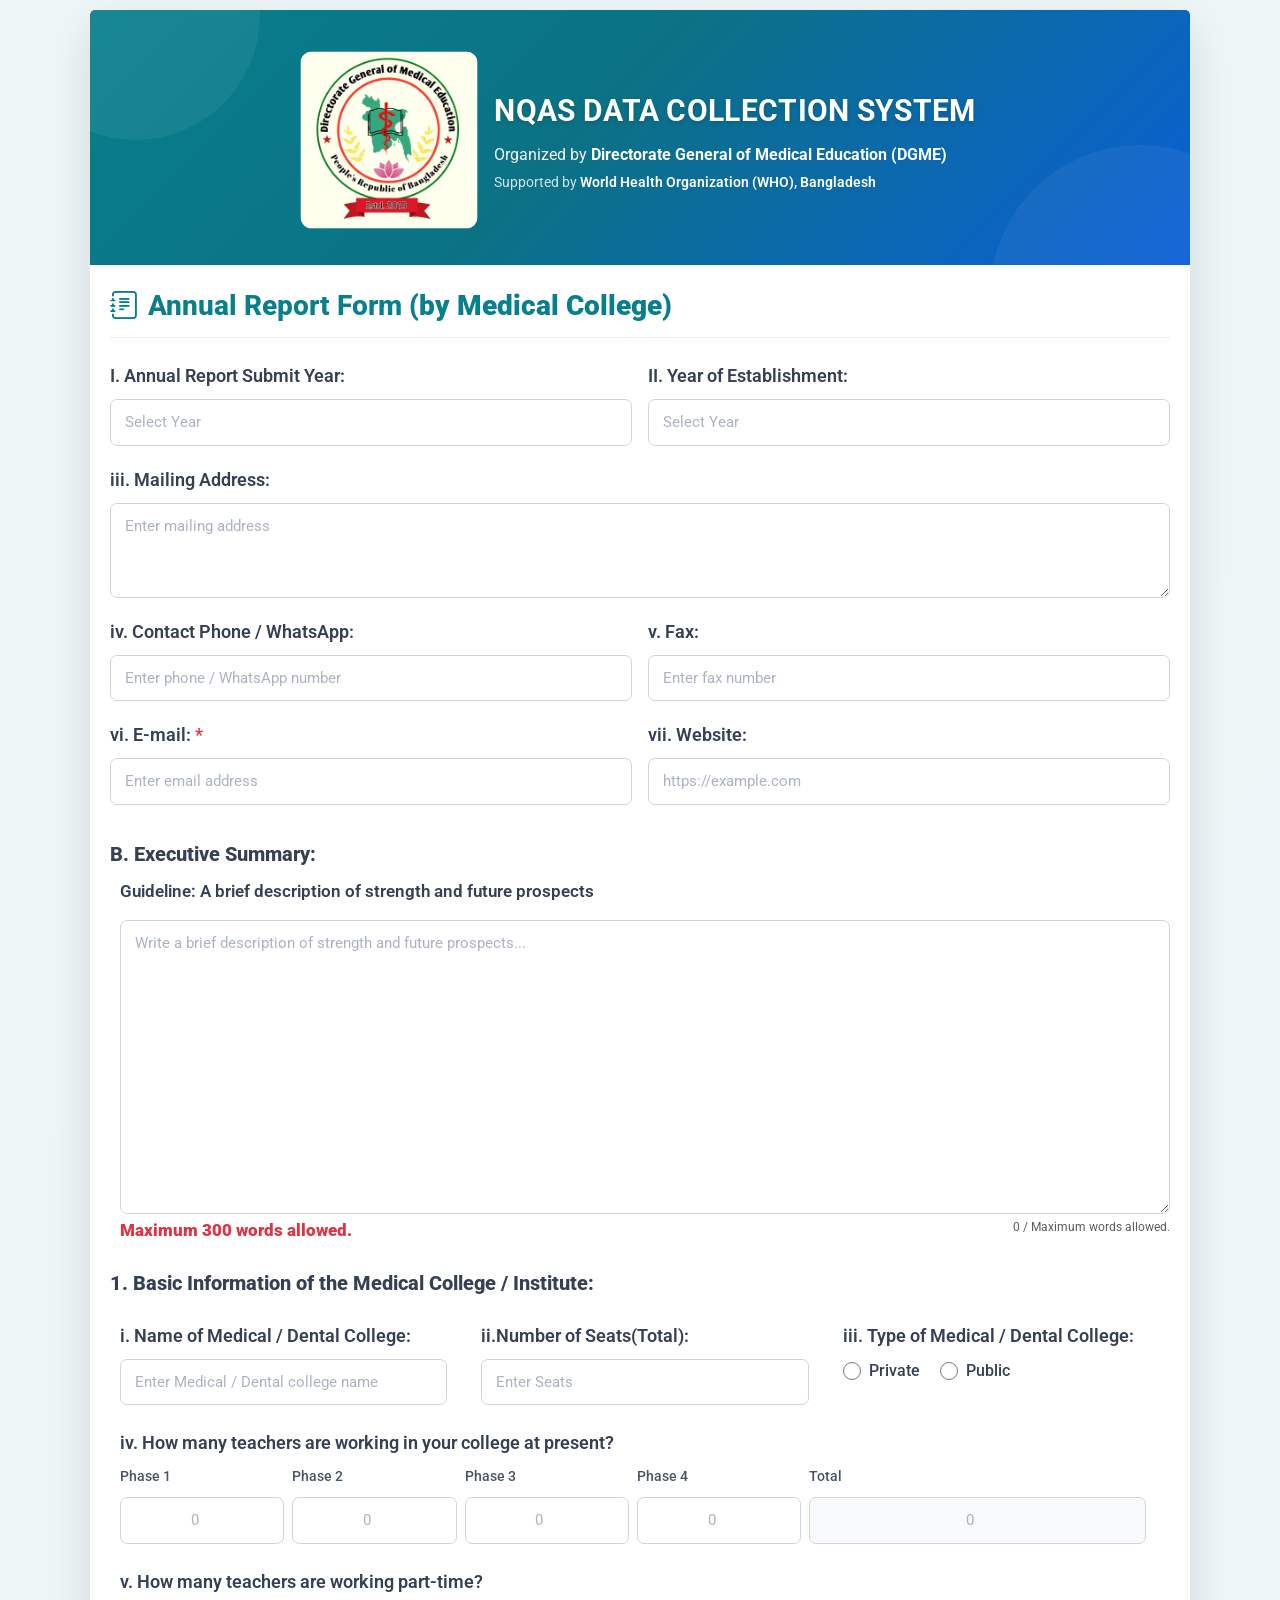
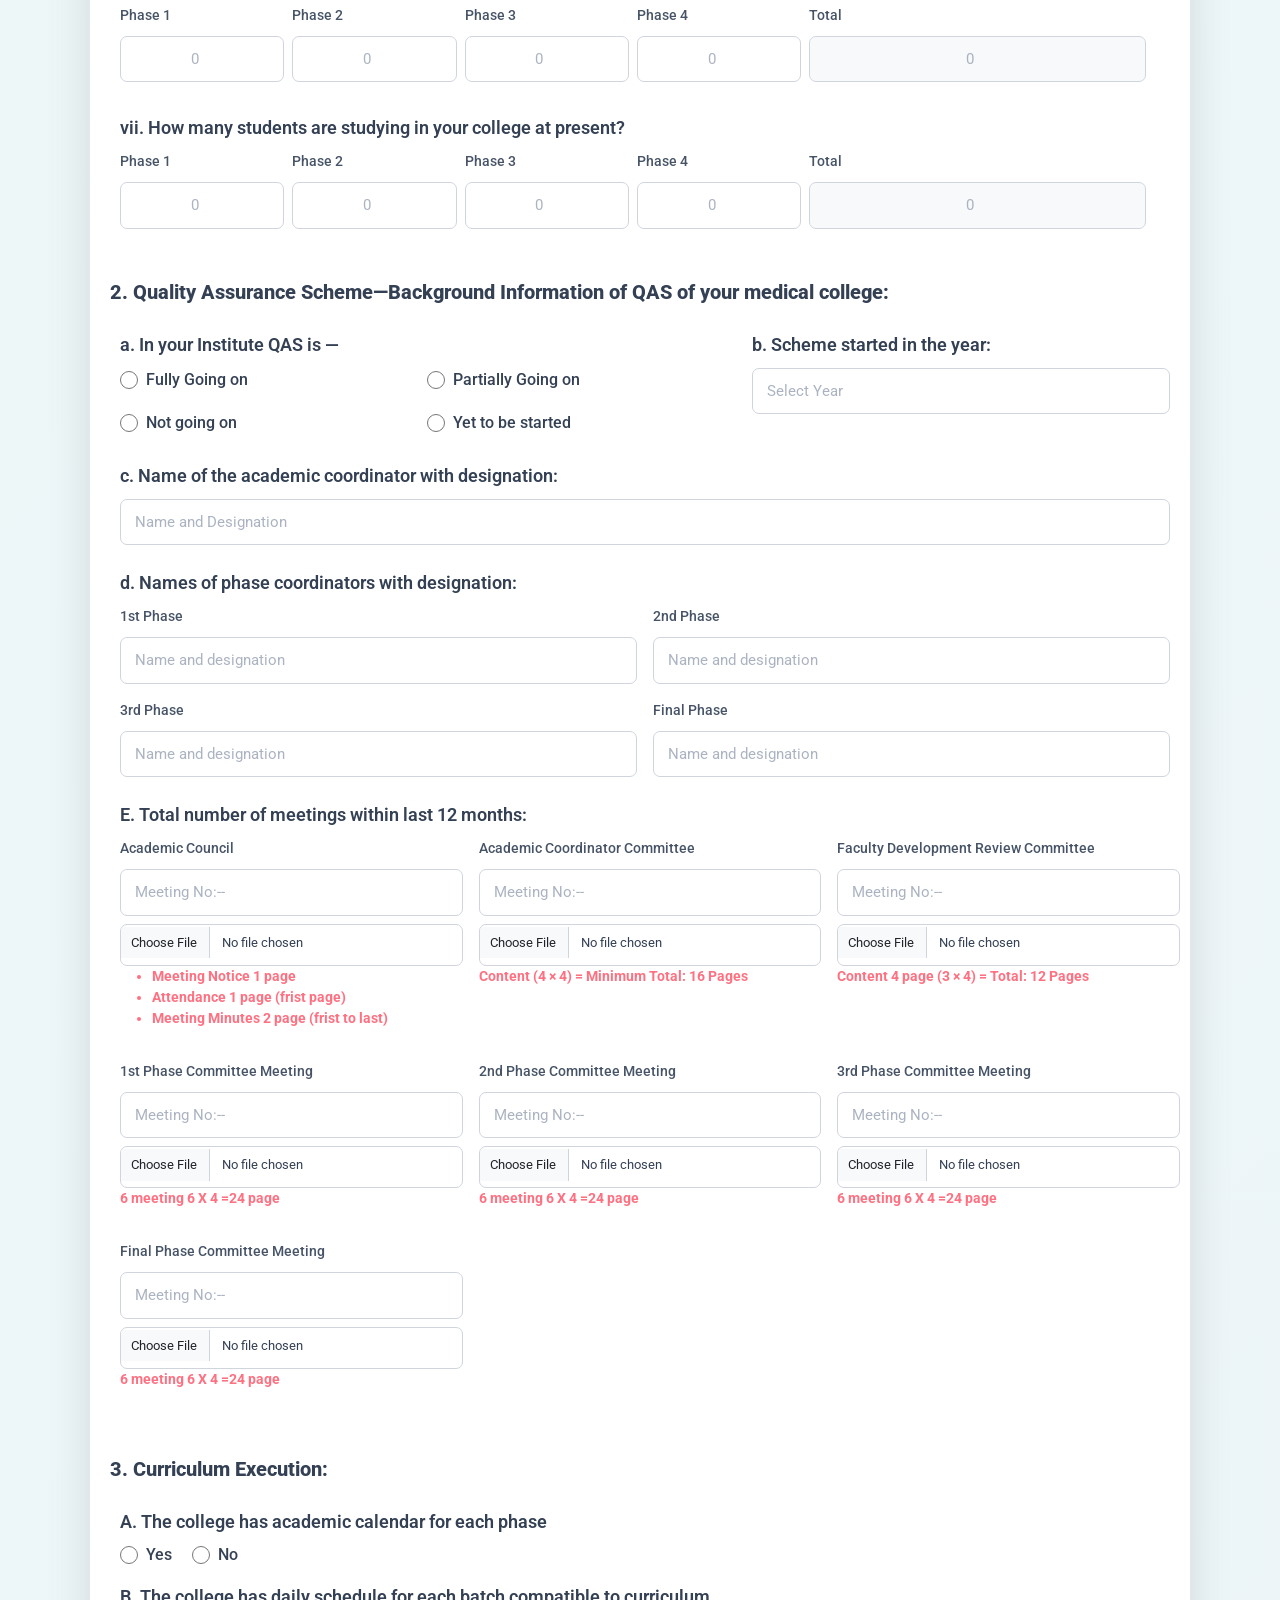
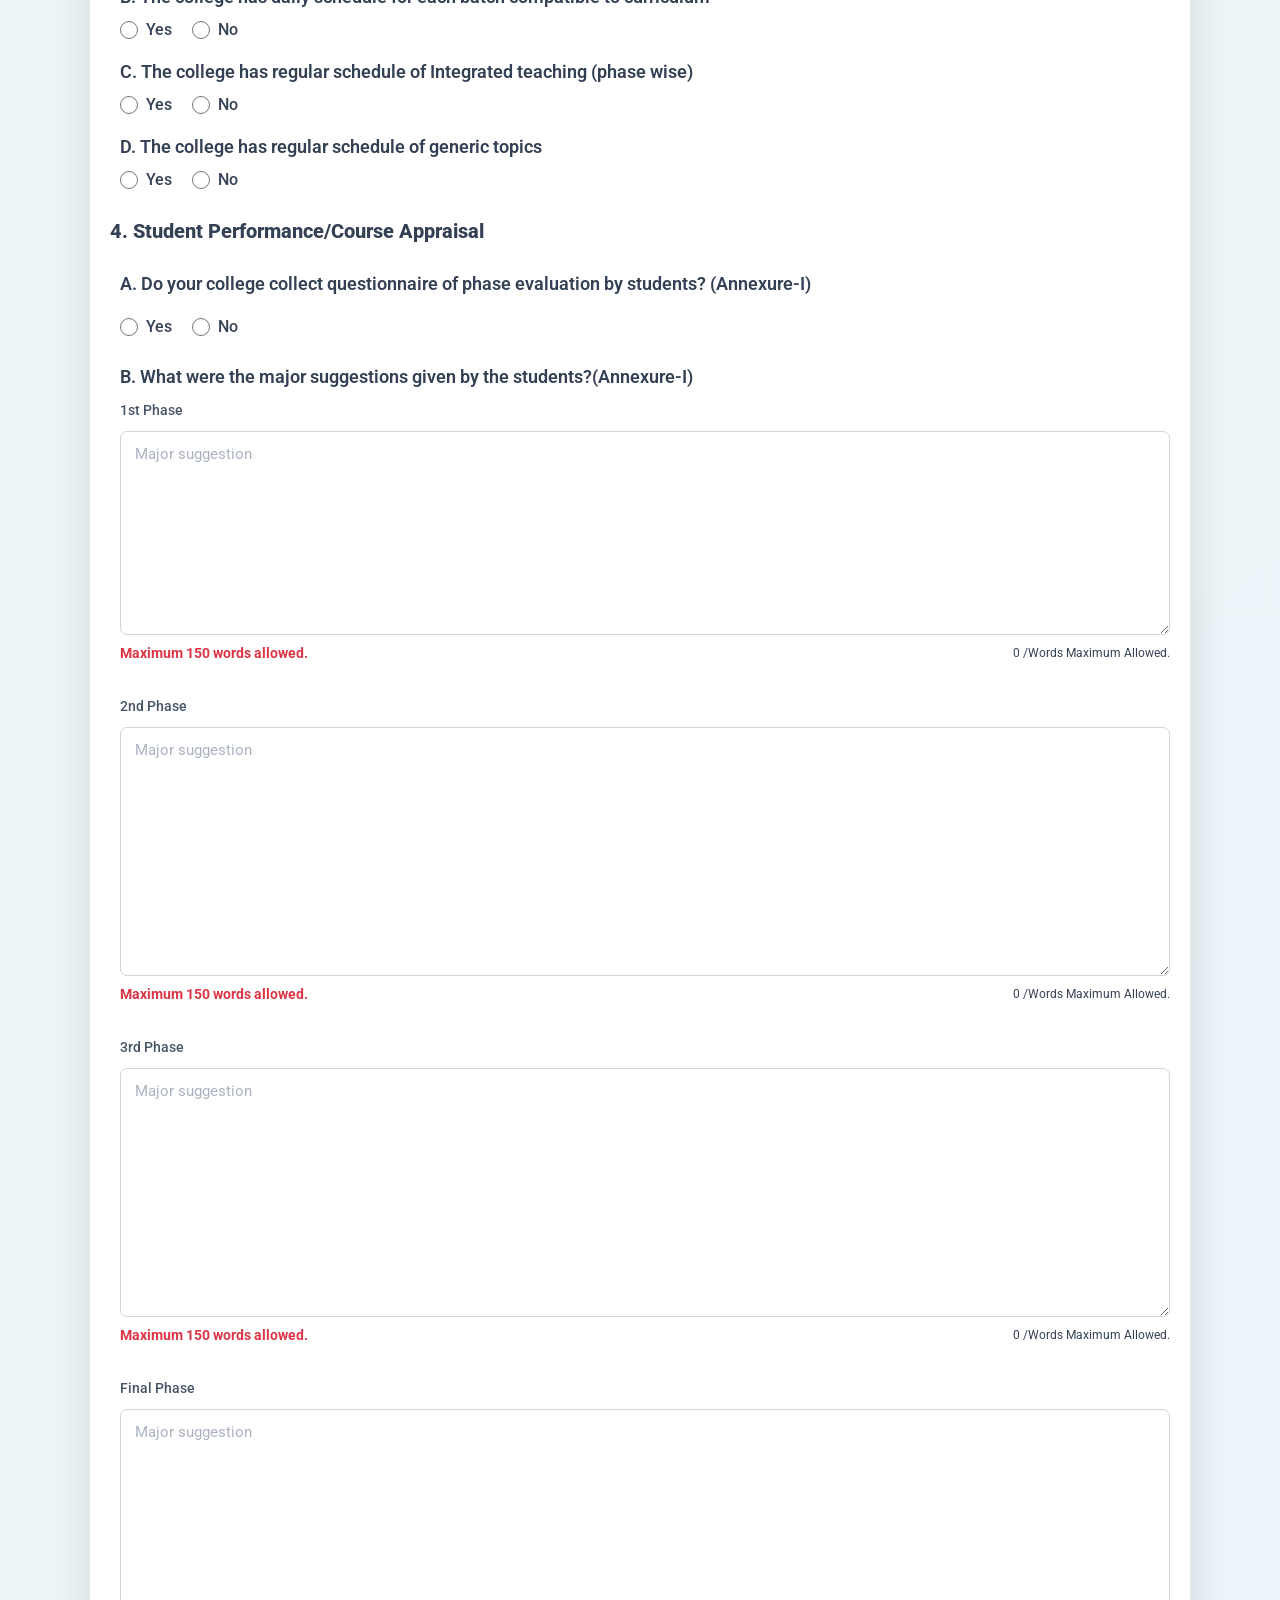
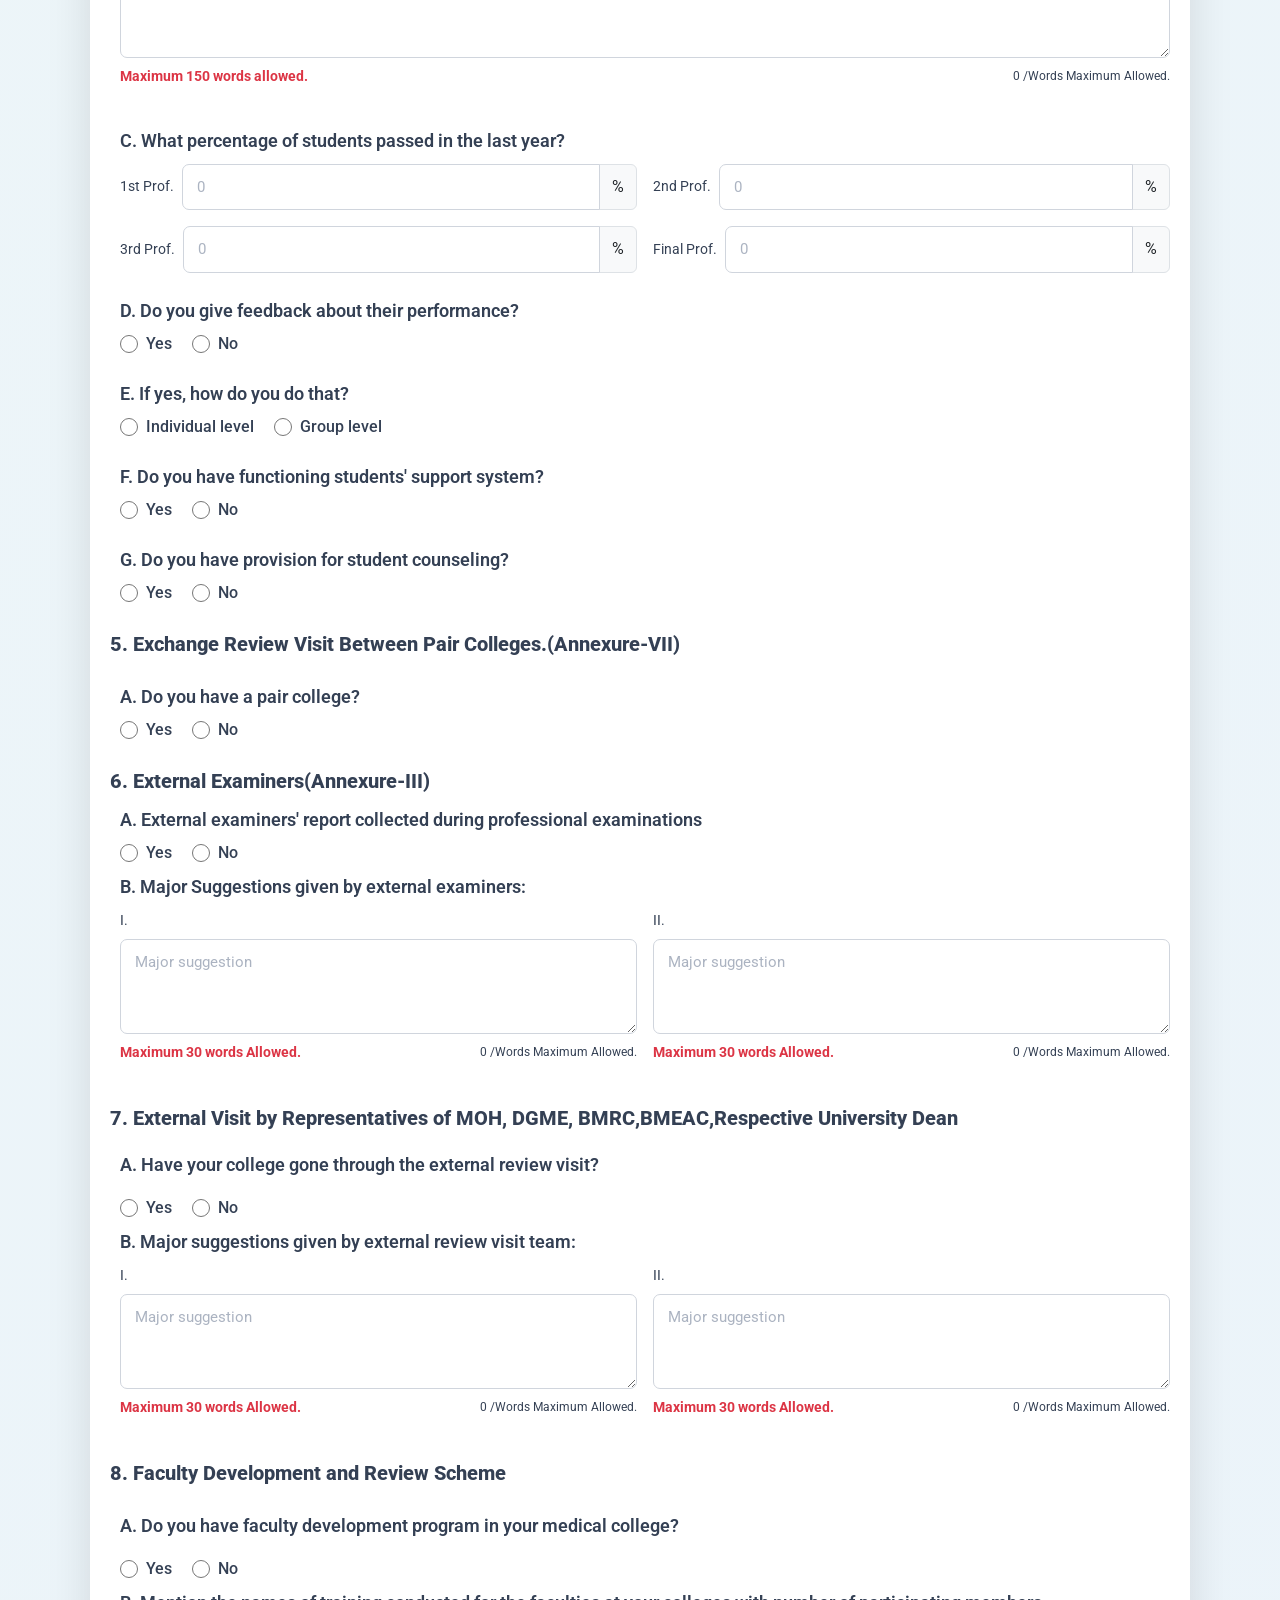
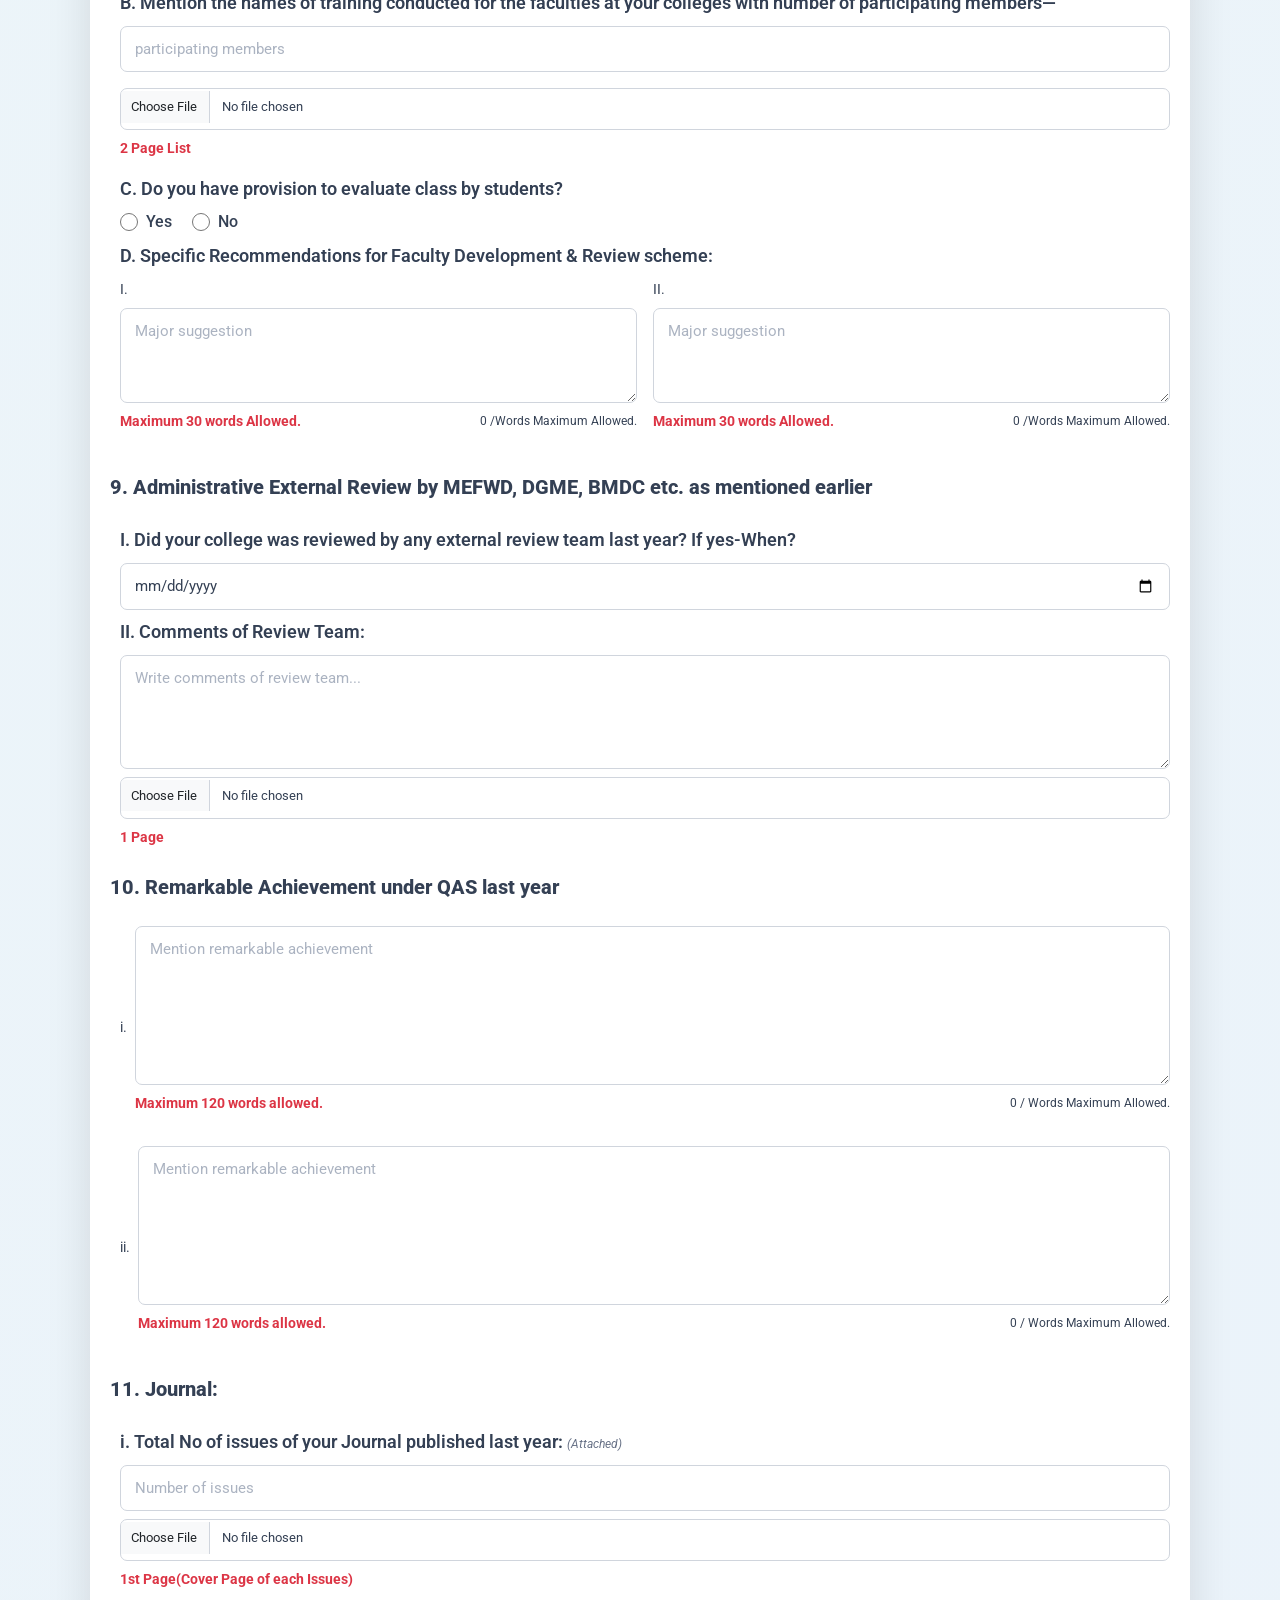
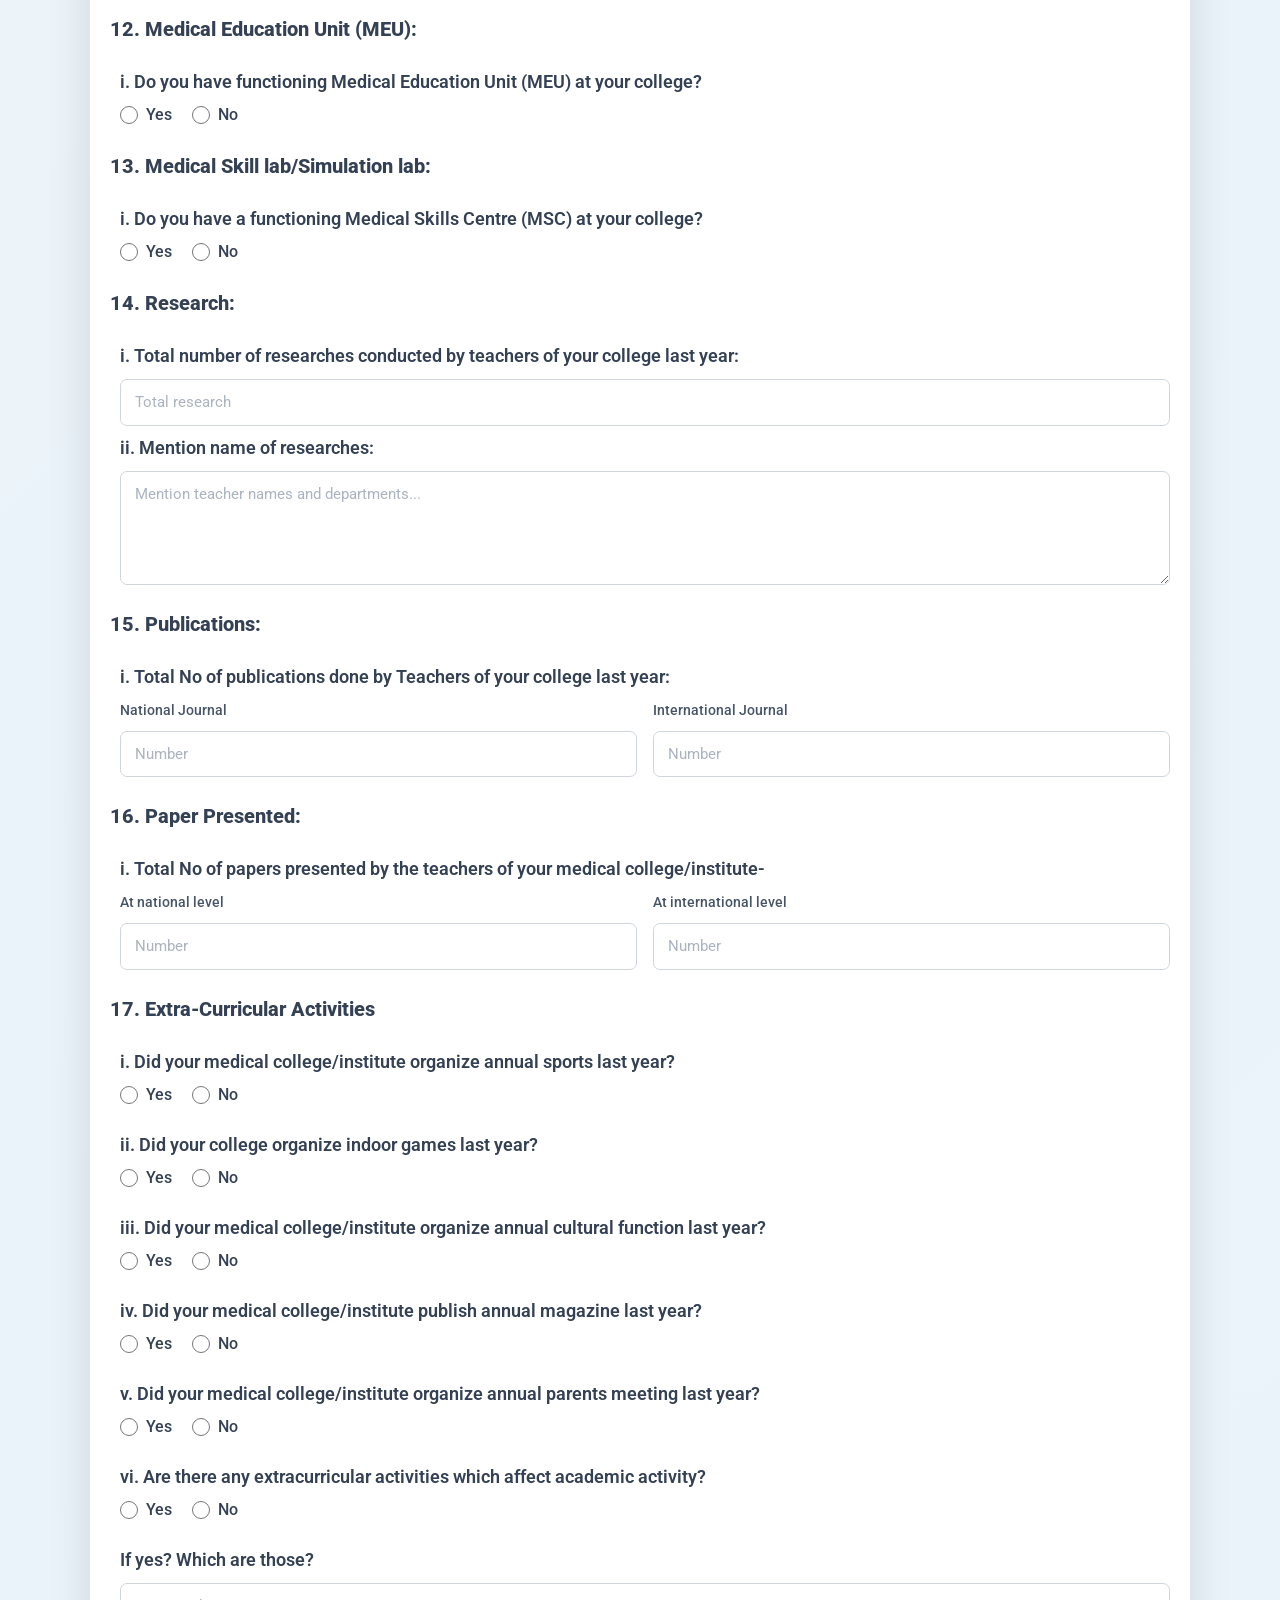
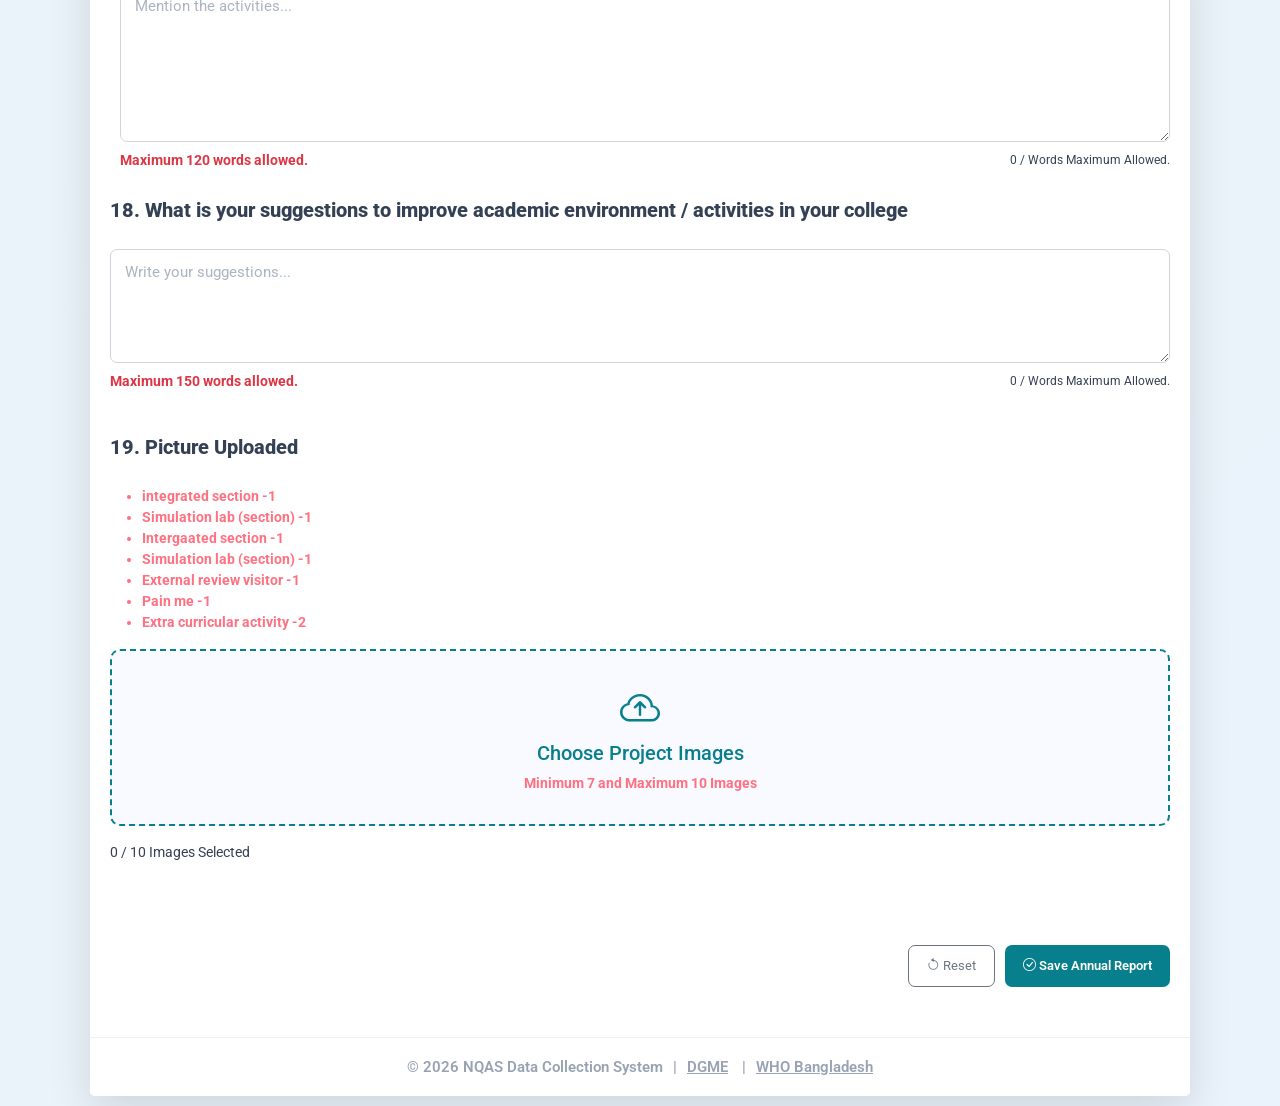
==== commit a3055130: "9  qusetion update" ====
--- a/annaulreport.html
+++ b/annaulreport.html
@@ -2114,6 +2114,14 @@
                     </div>
                   </div>
                   <input type="file" class="form-control mt-3">
+                   <p
+                          class="mt-2 d-flex justify-content-between align-items-center"
+                        >
+                          <strong class="text-danger">
+                           2 Page List
+                          </strong>
+
+                        </p>
                 </div>
               </div>
               <!-- 8.c -->
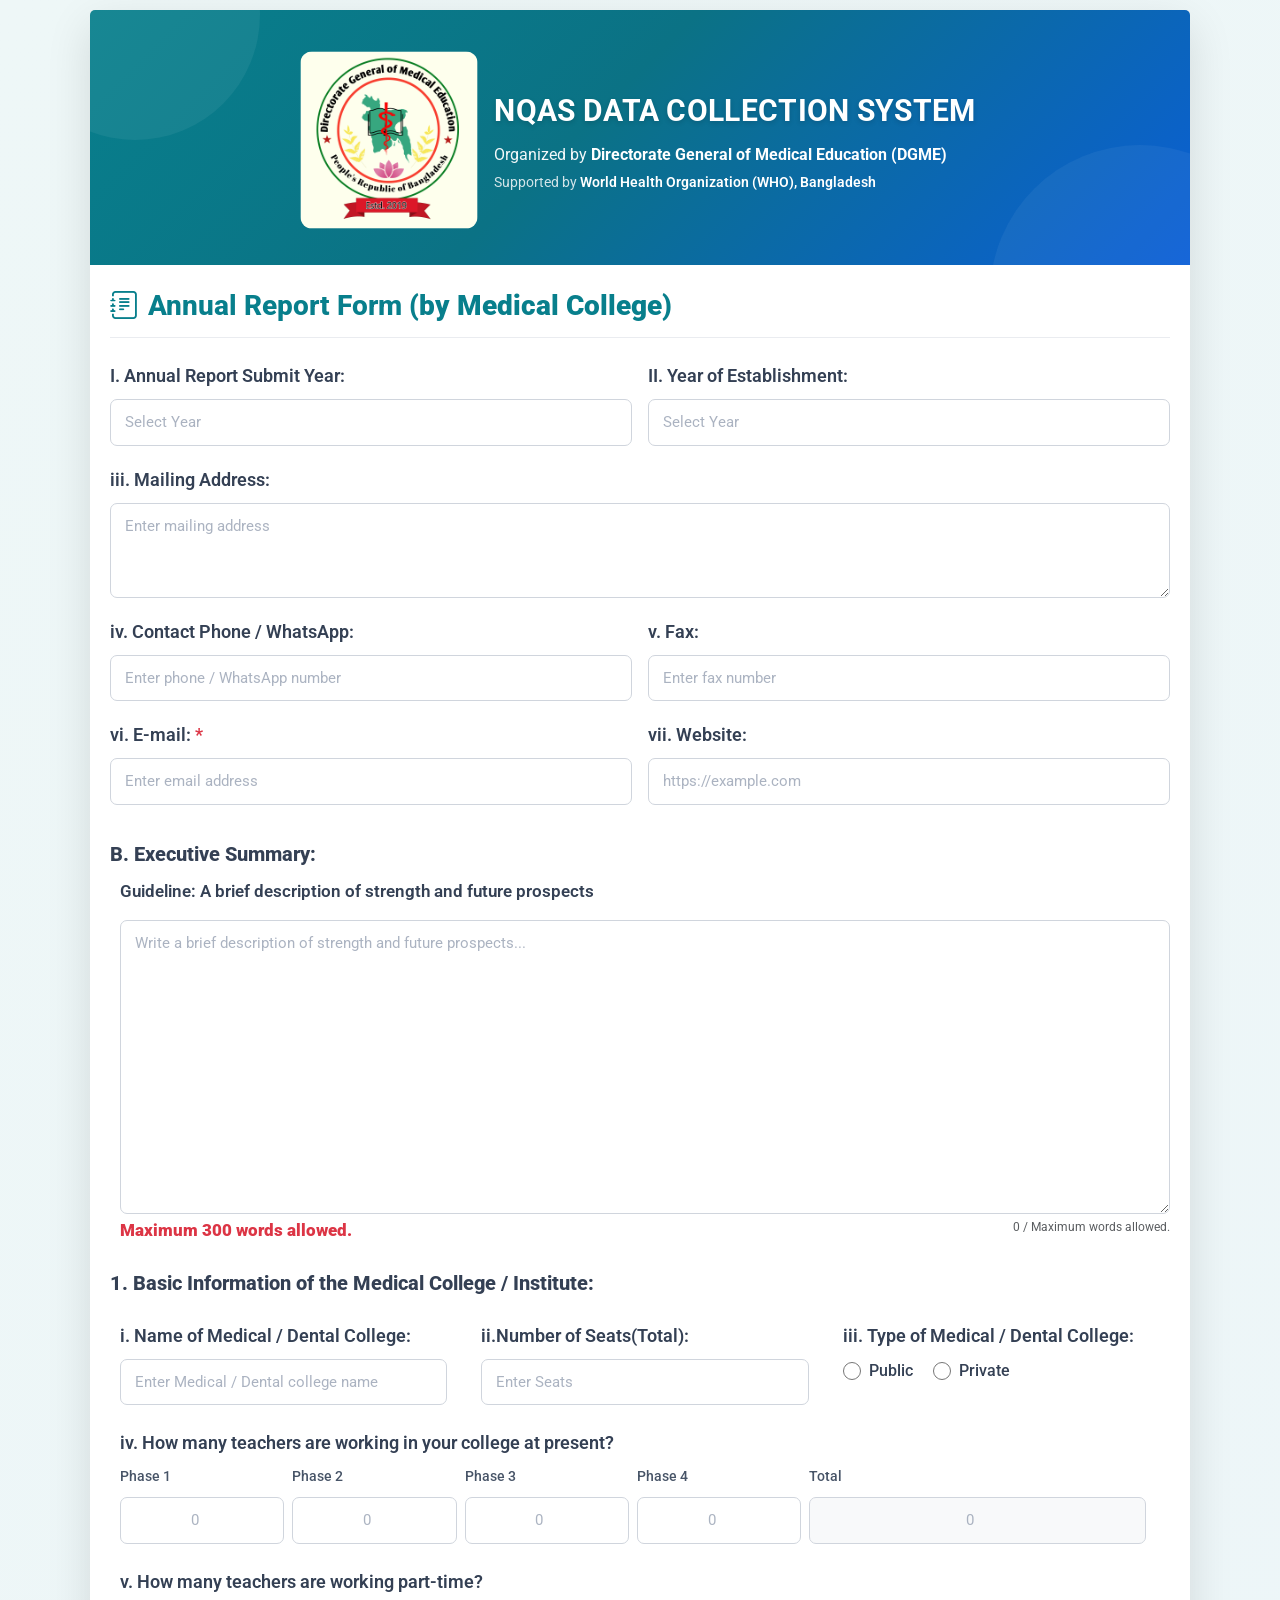
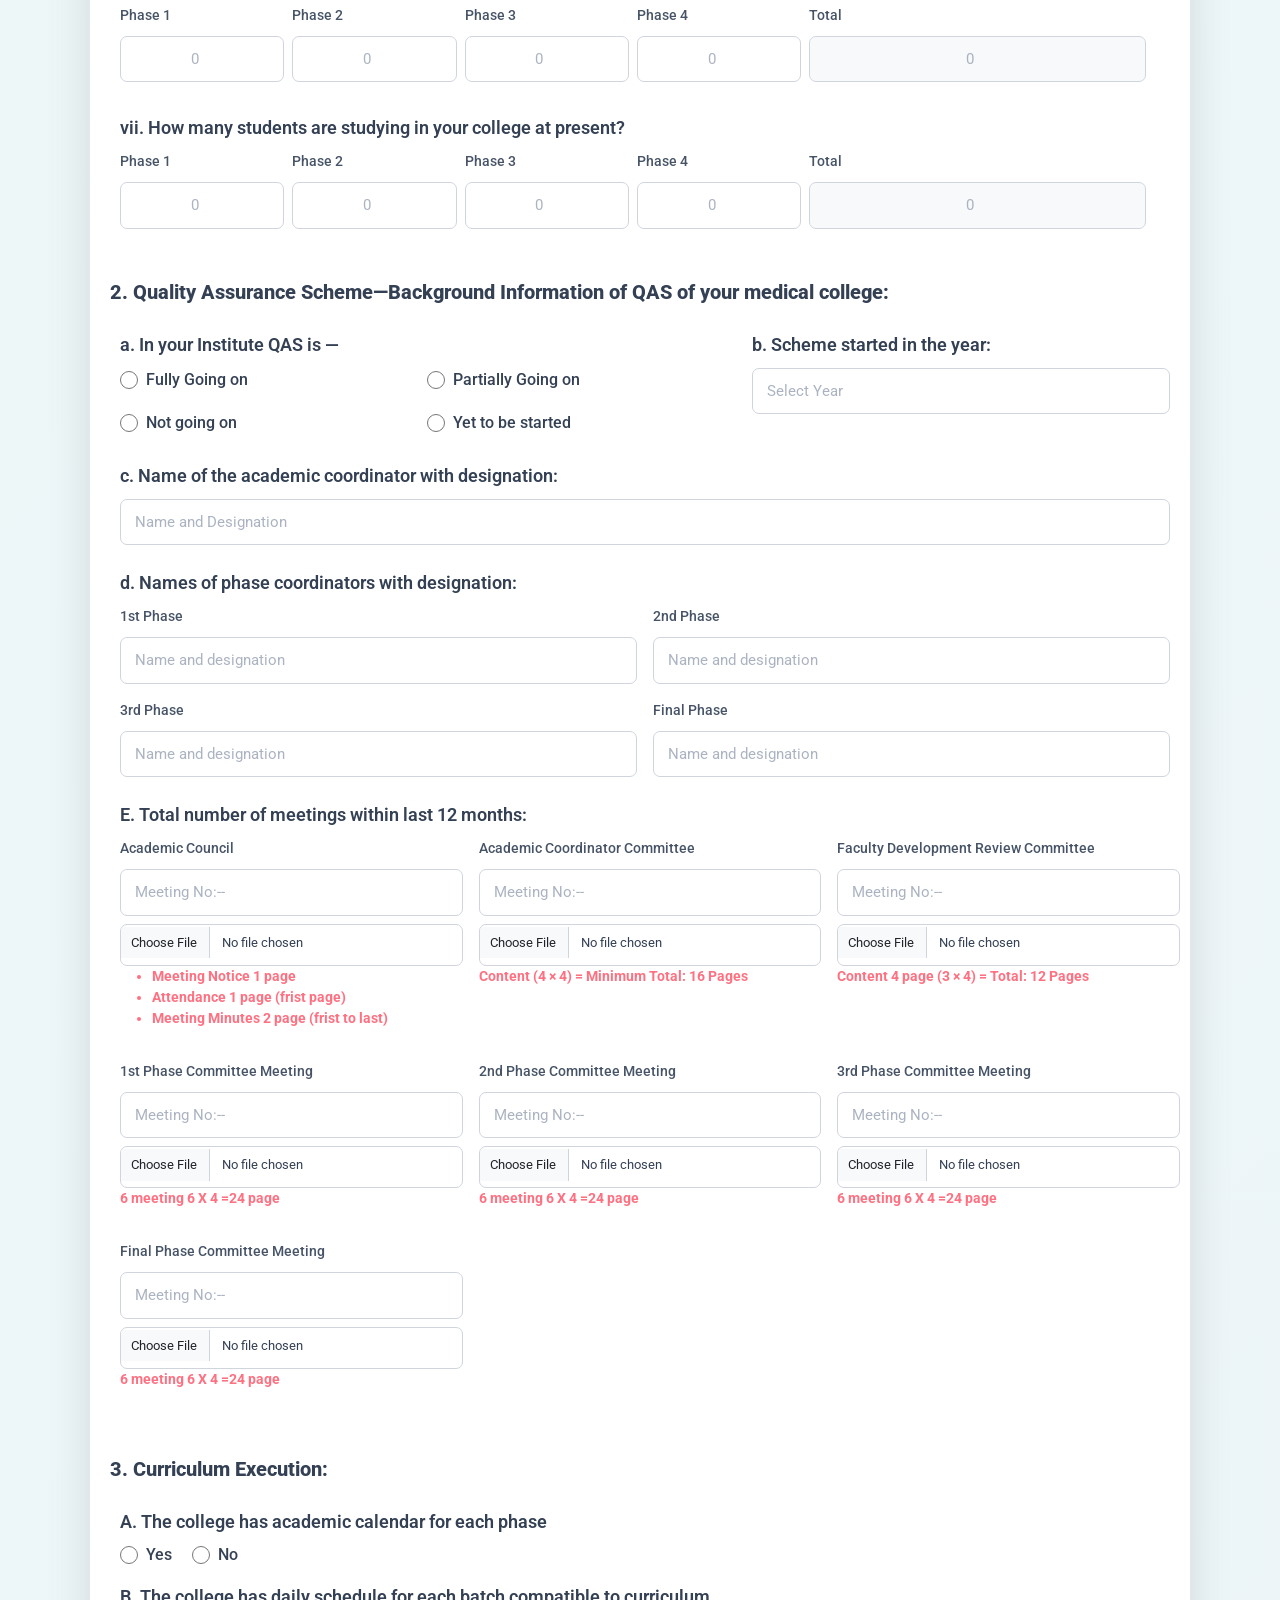
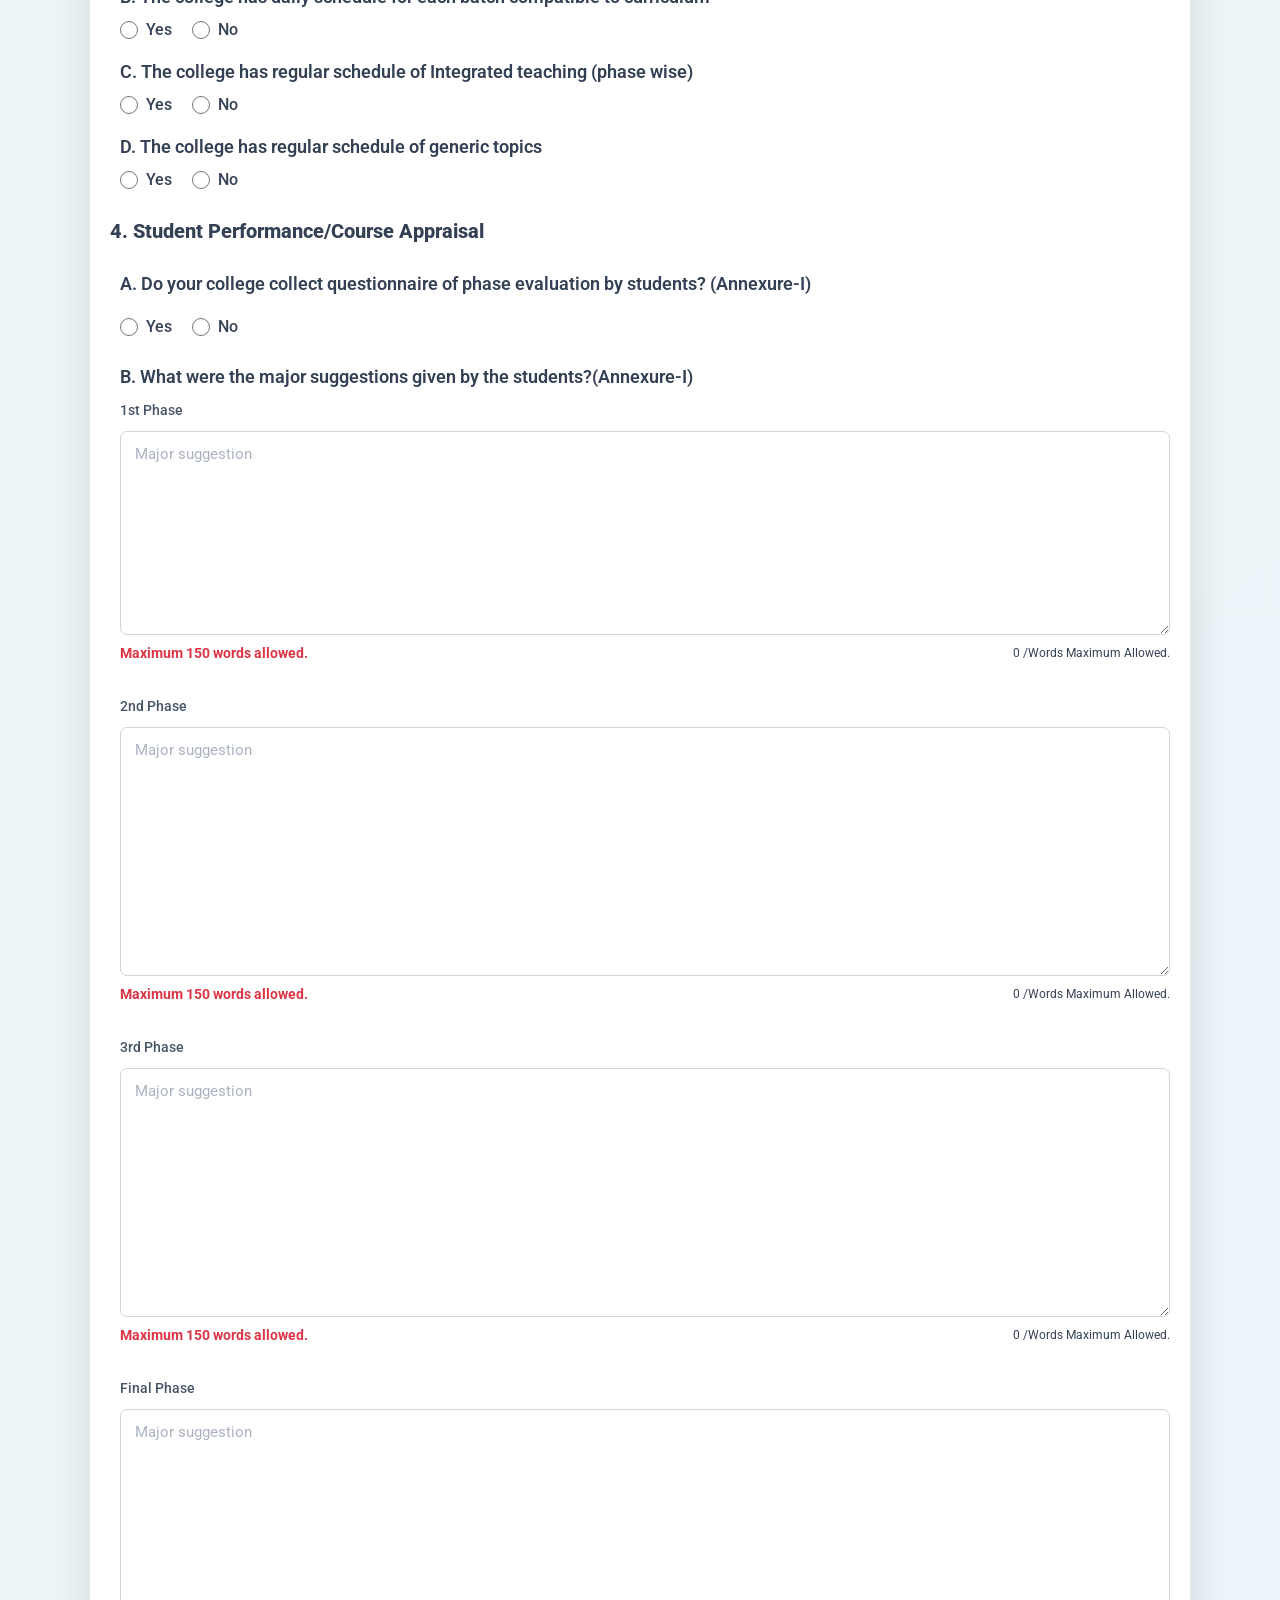
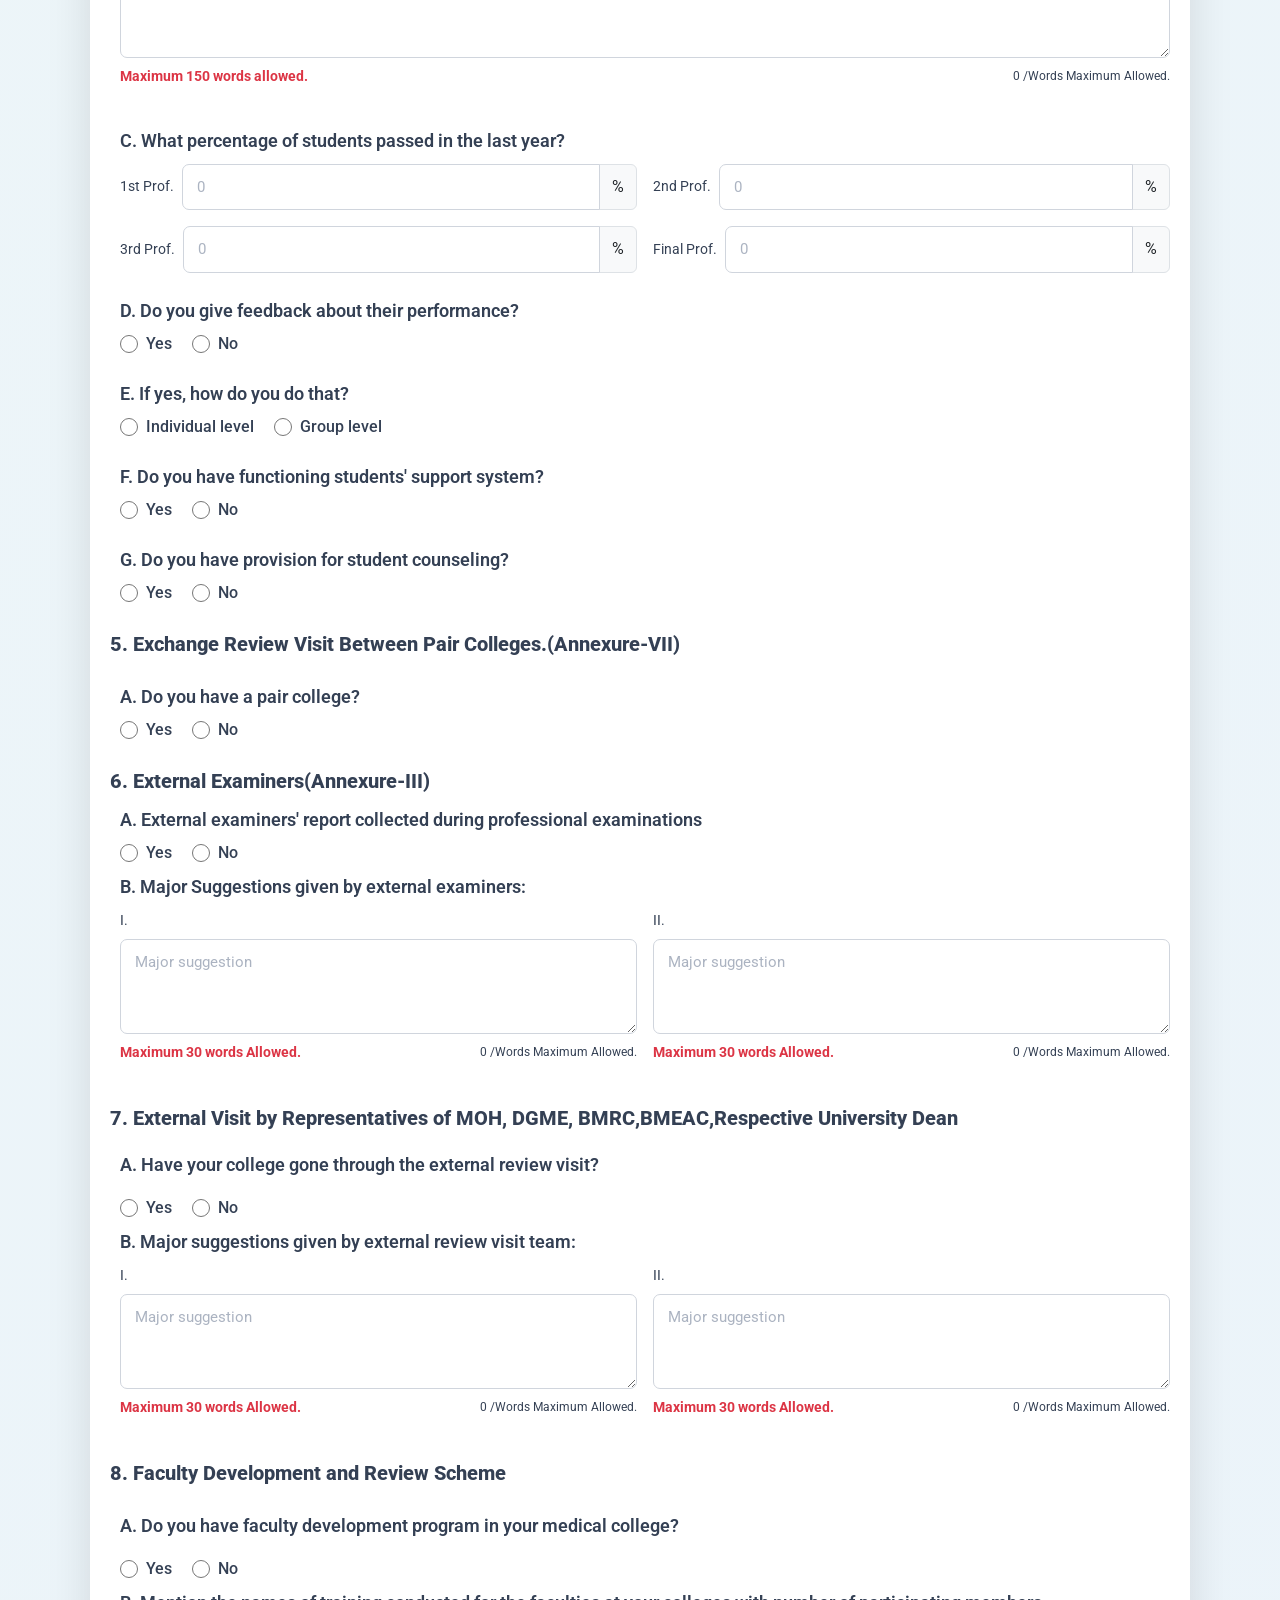
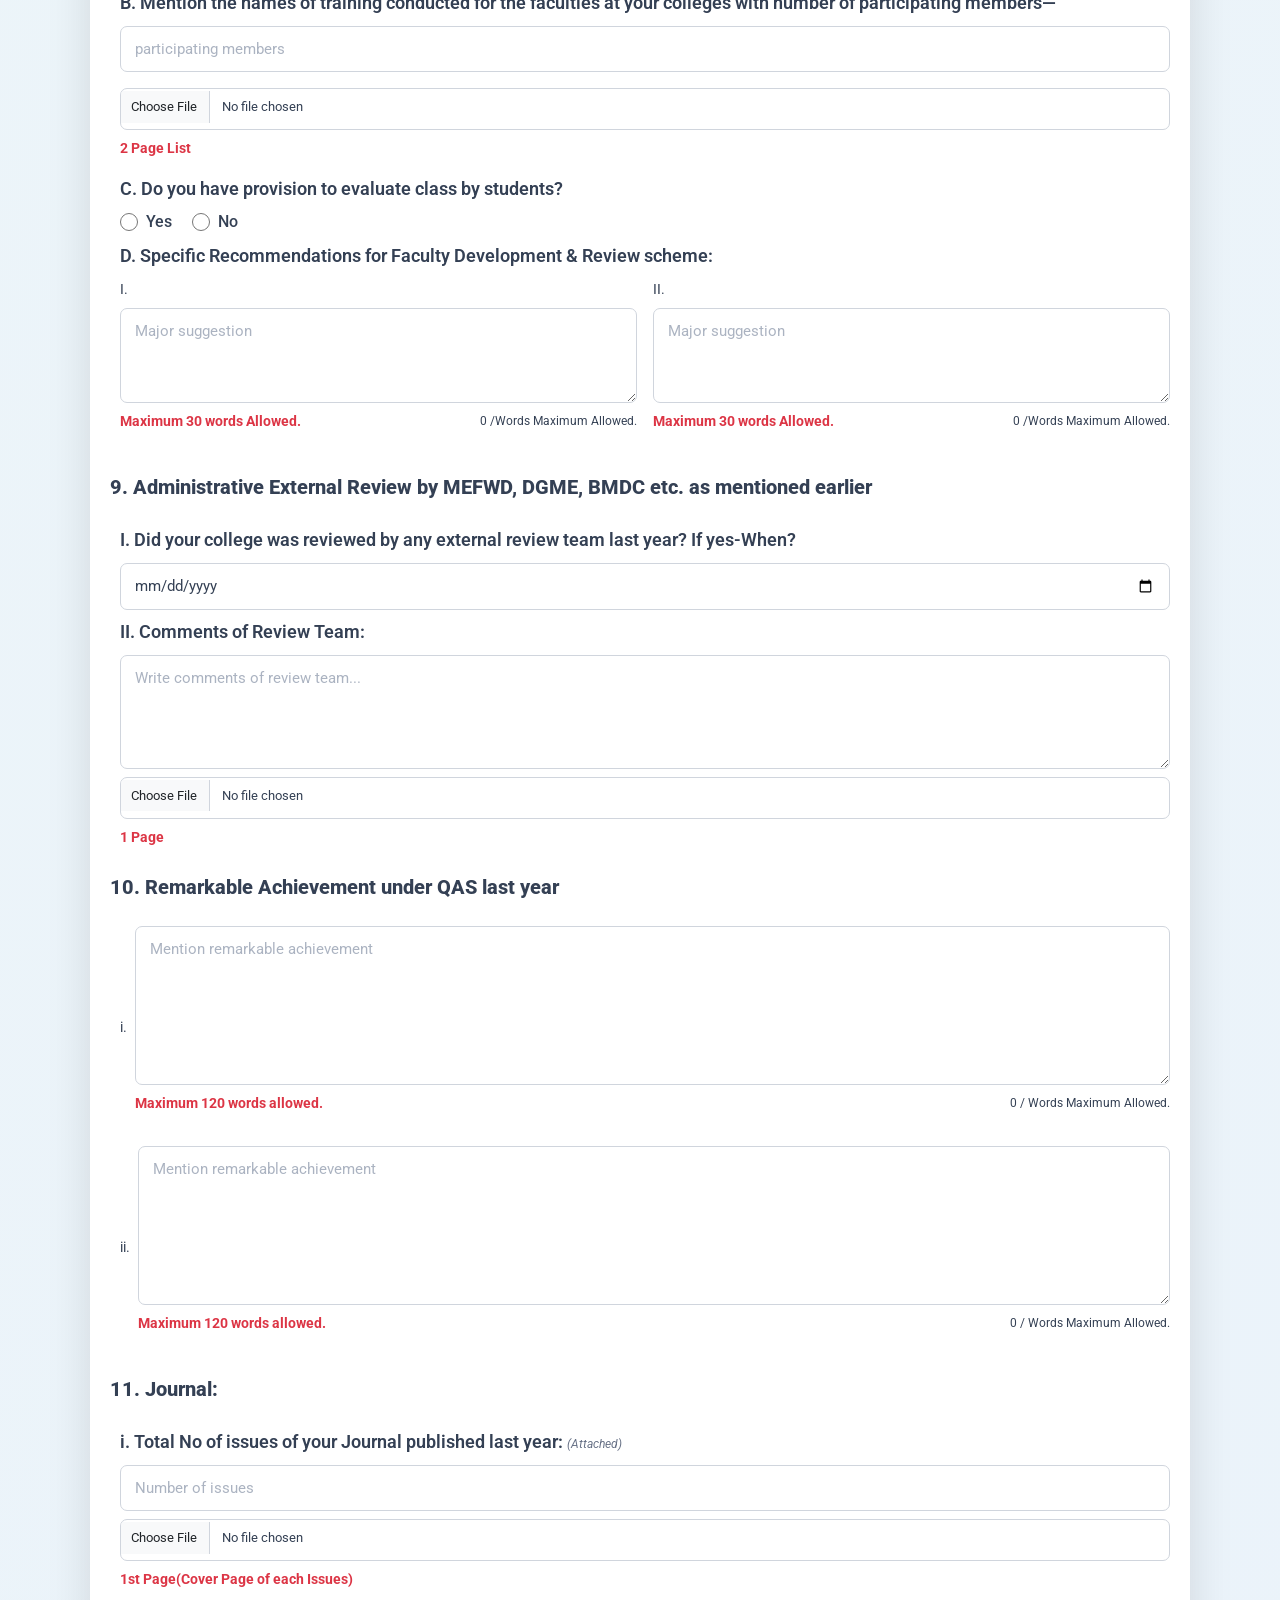
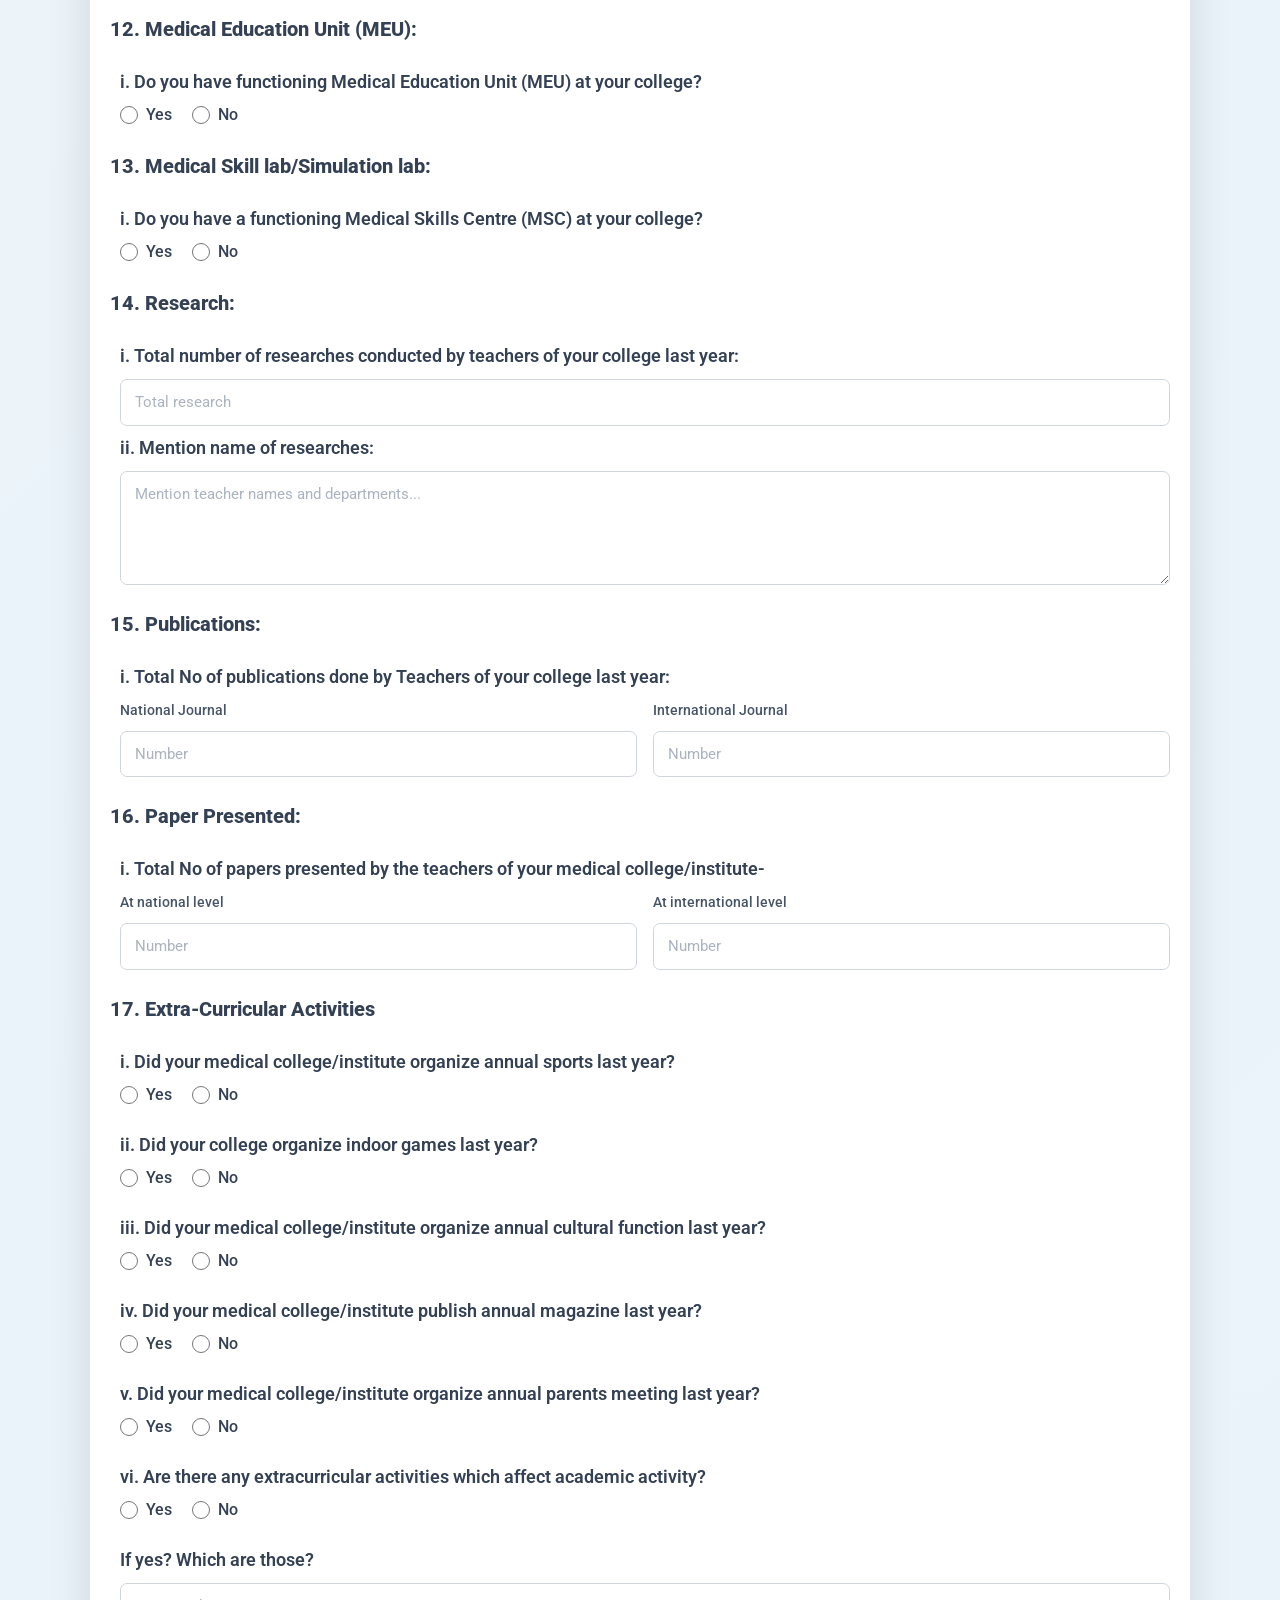
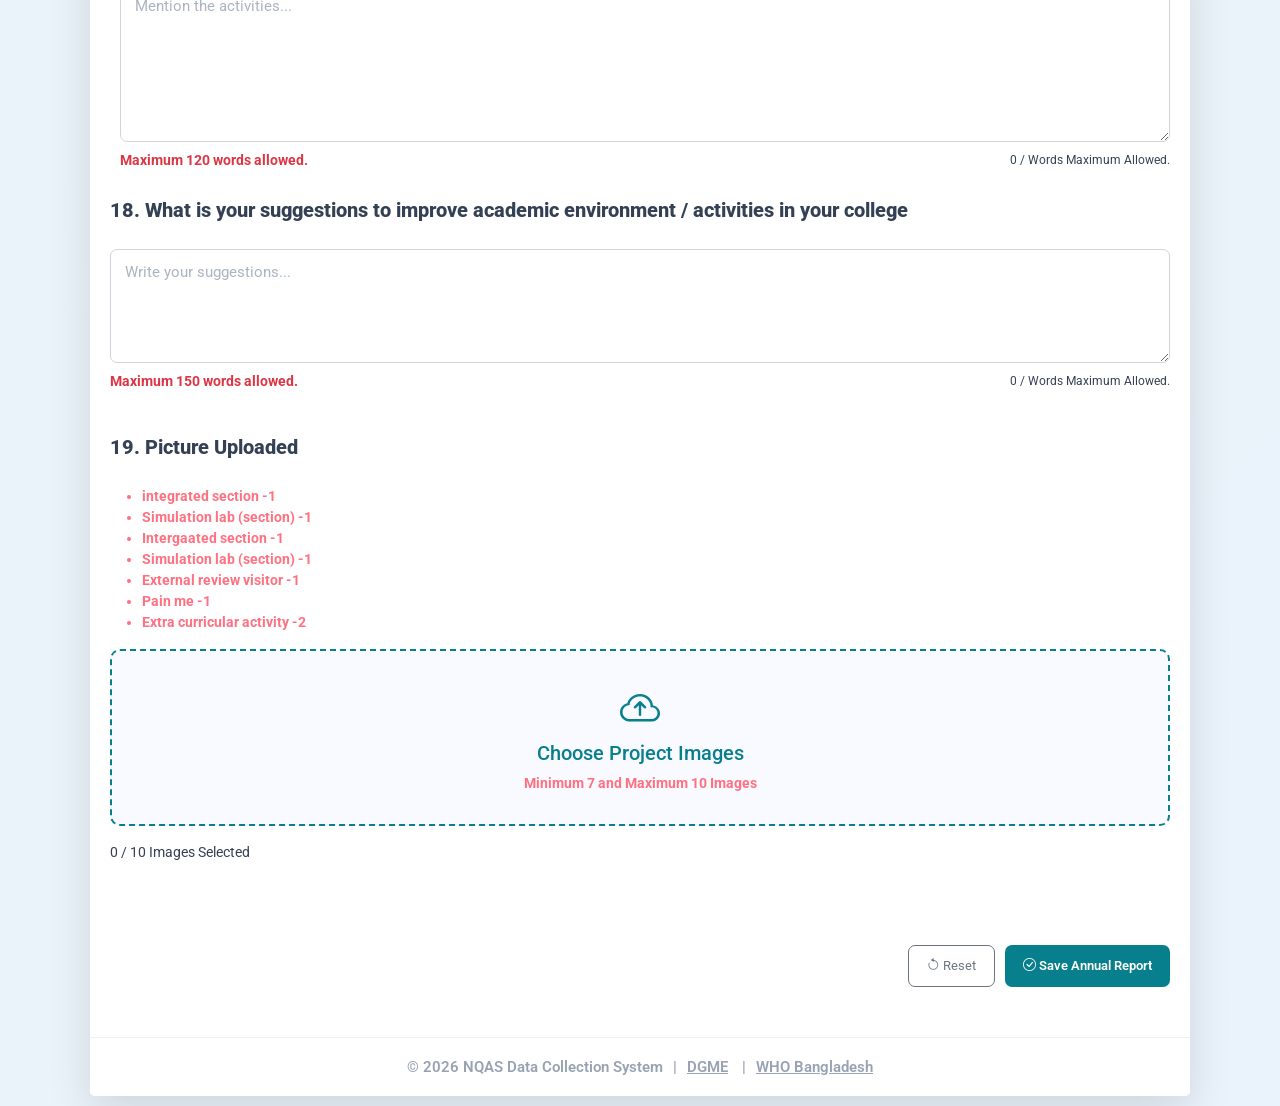
==== commit d57e21ef: "Type of Medical / Dental College" ====
--- a/annaulreport.html
+++ b/annaulreport.html
@@ -293,6 +293,14 @@
                     </label>
                     <div class="nqas-annual-report-yesno-question">
                       <div class="nqas-annual-report-yesno-options">
+                         <label class="nqas-annual-report-option">
+                          <input
+                            type="radio"
+                            name="college_type"
+                            value="Public"
+                          />
+                          <span>Public</span>
+                        </label>
                         <label class="nqas-annual-report-option">
                           <input
                             type="radio"
@@ -300,15 +308,6 @@
                             value="private"
                           />
                           <span>Private</span>
-                        </label>
-
-                        <label class="nqas-annual-report-option">
-                          <input
-                            type="radio"
-                            name="college_type"
-                            value="Public"
-                          />
-                          <span>Public</span>
                         </label>
                       </div>
                     </div>
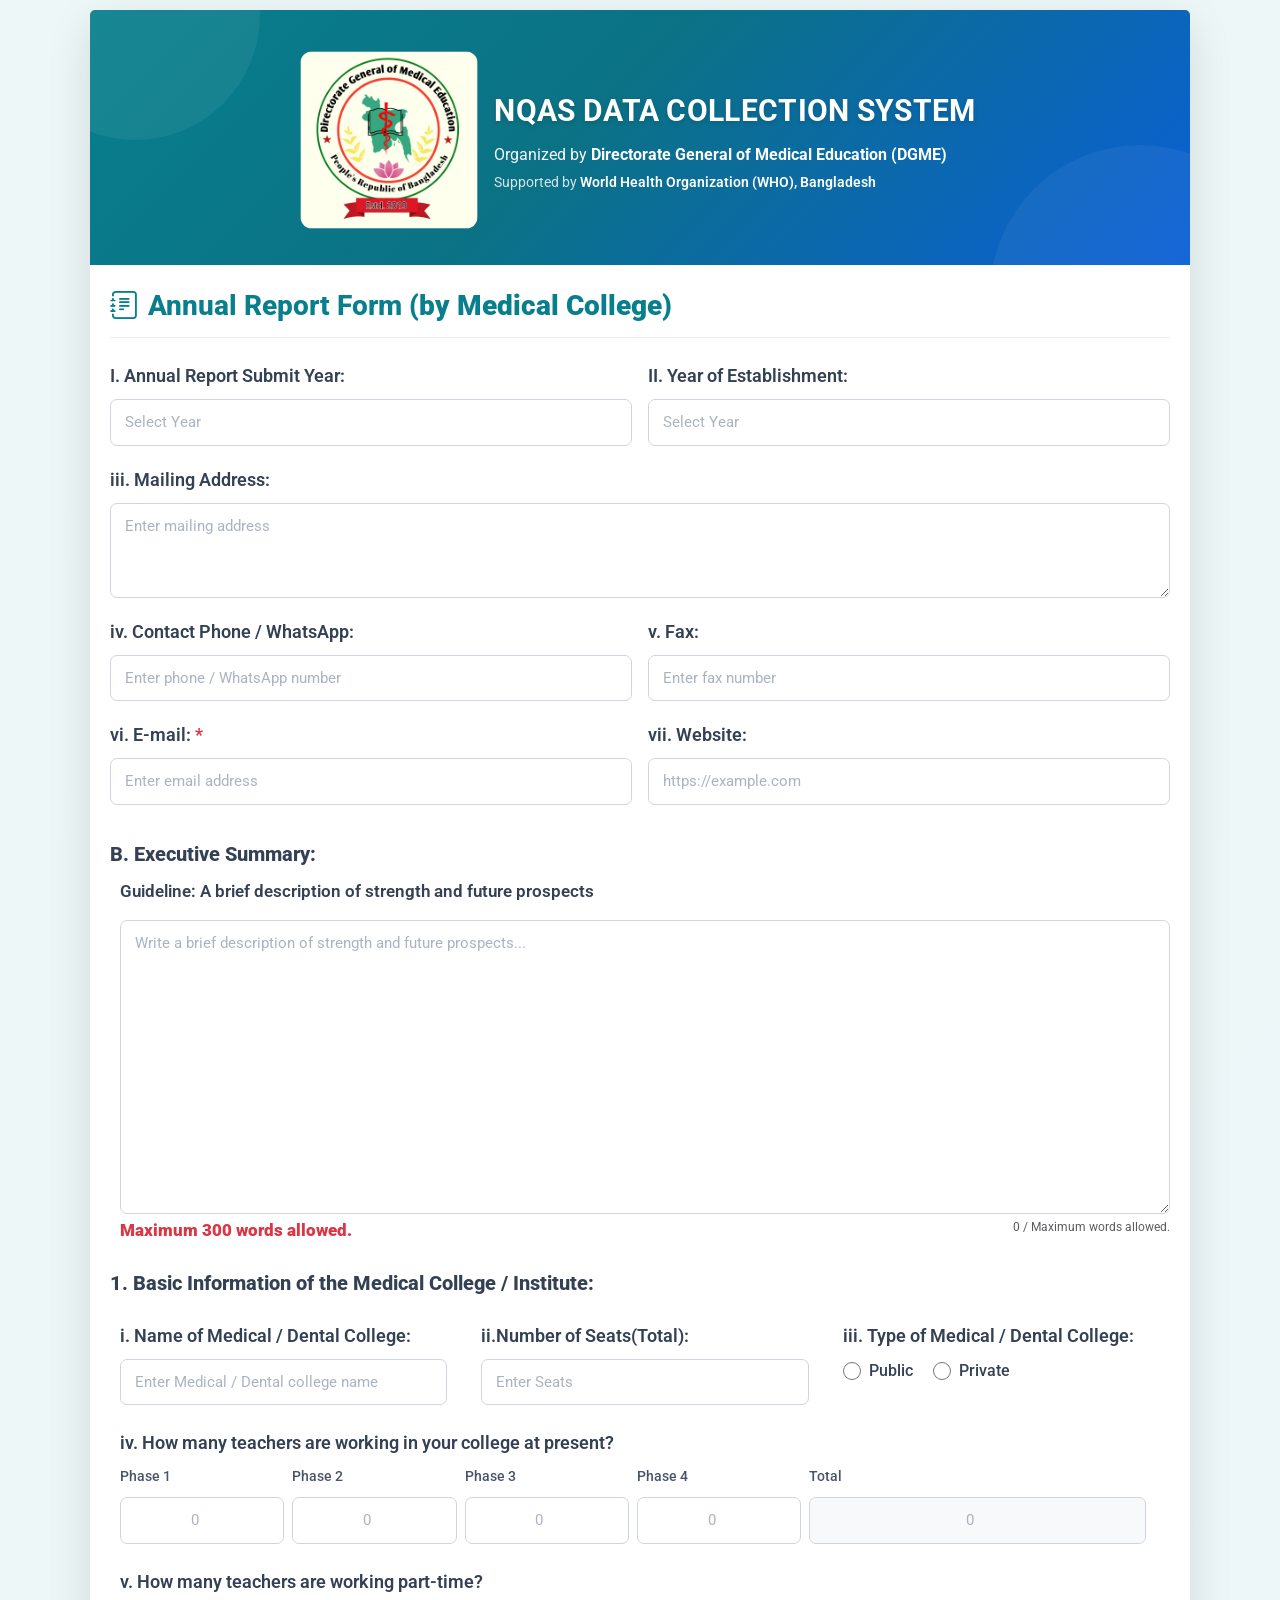
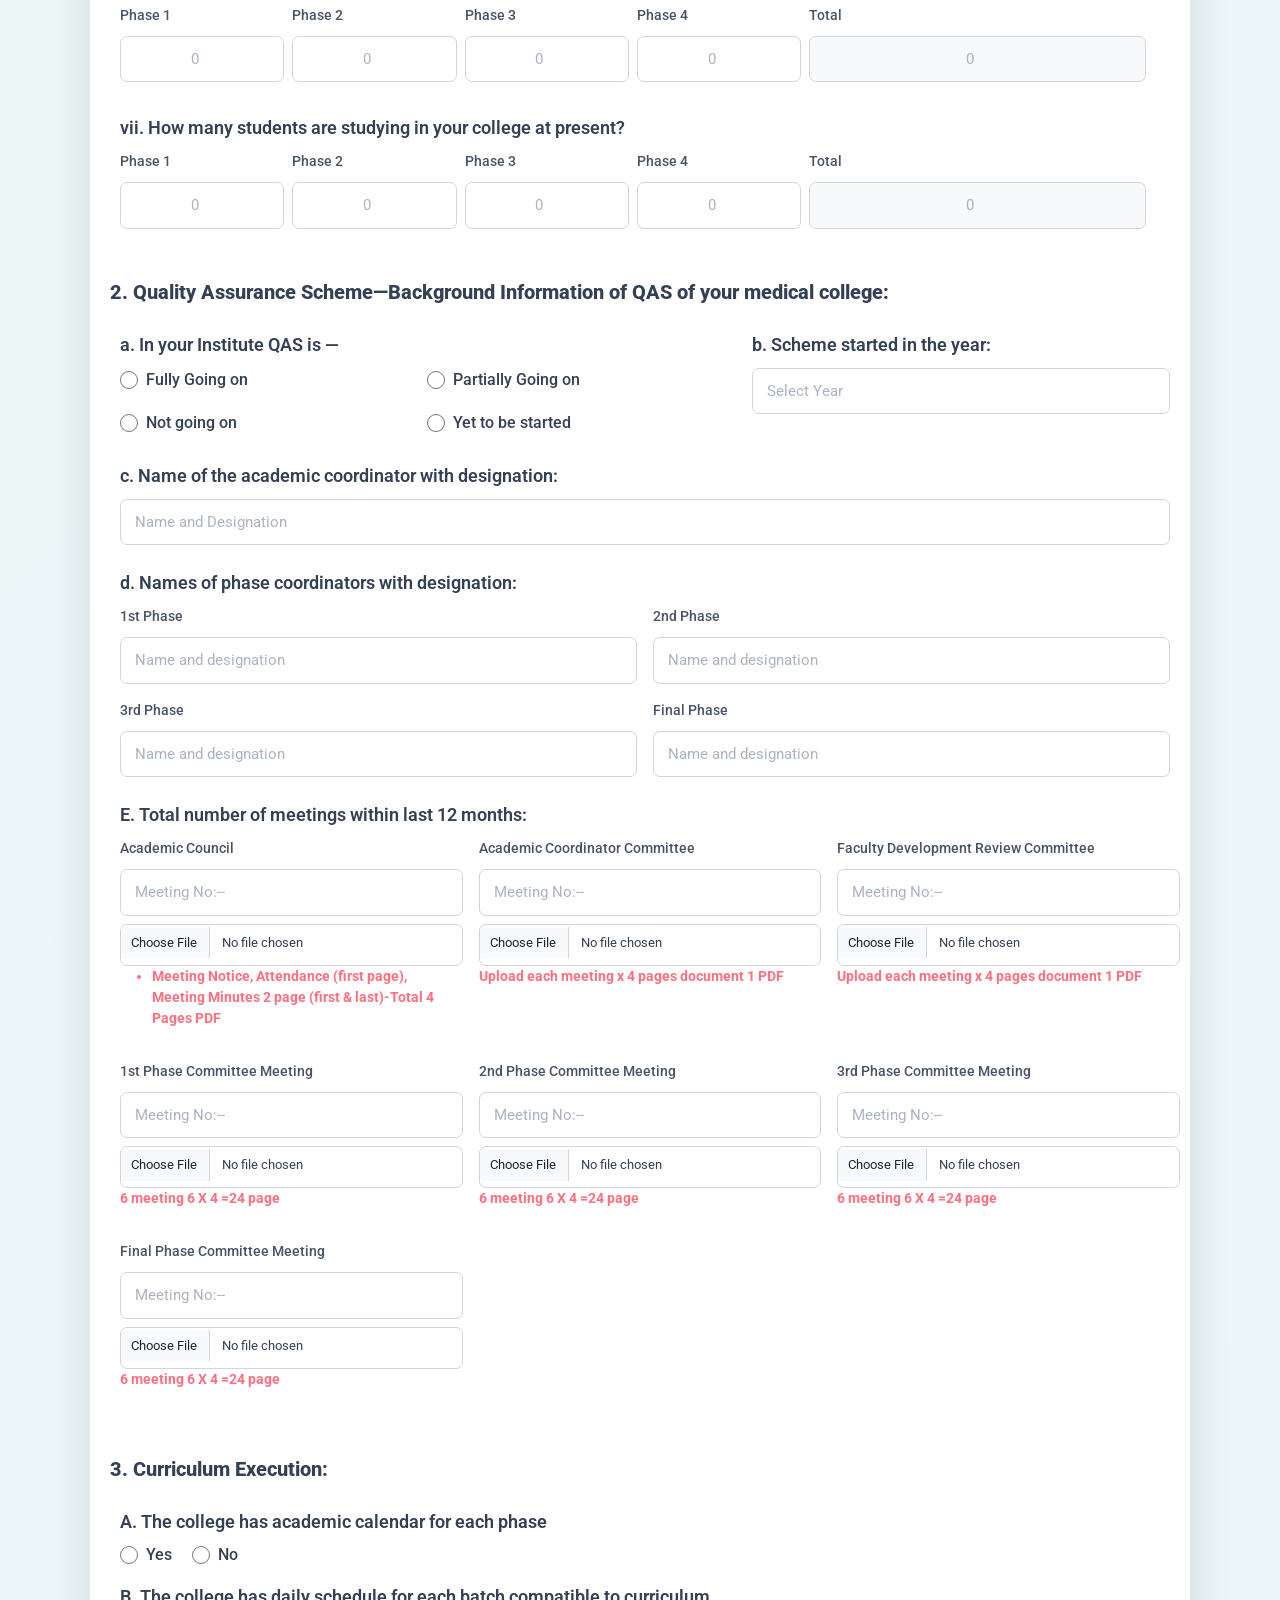
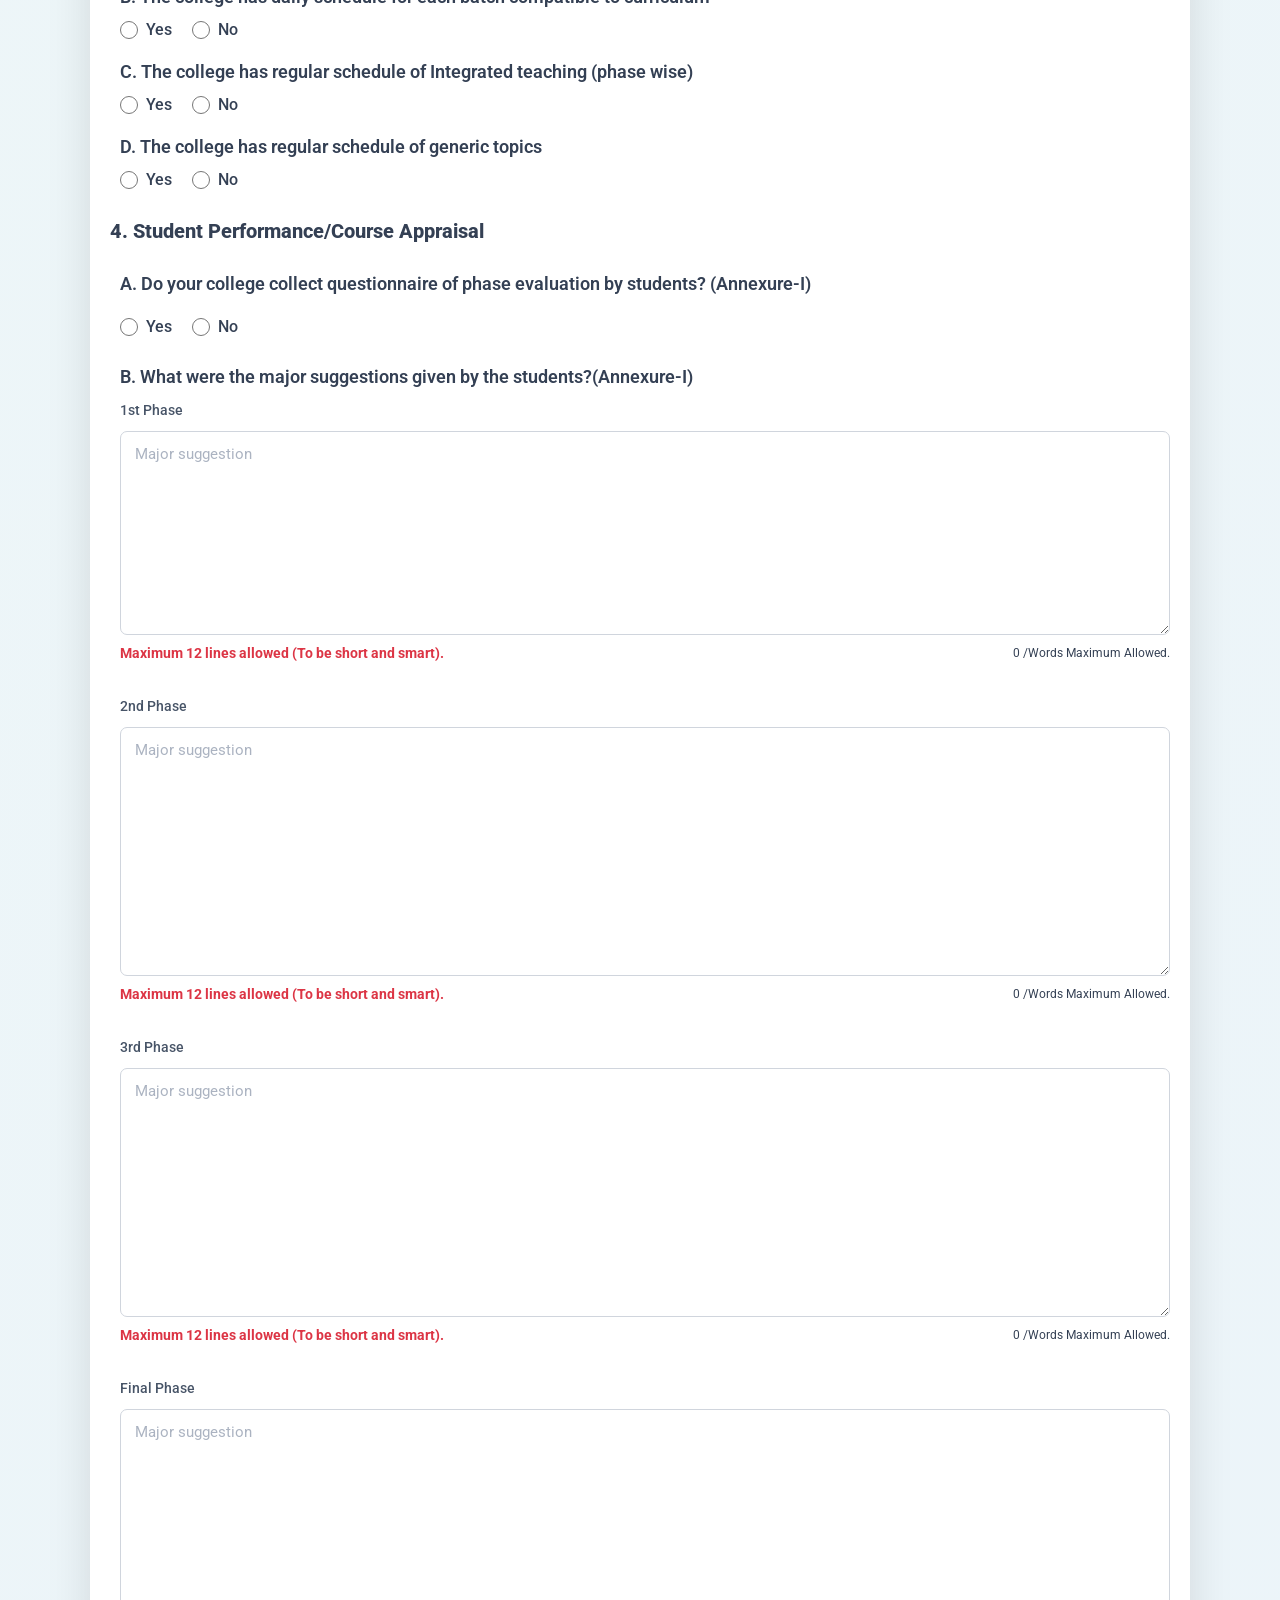
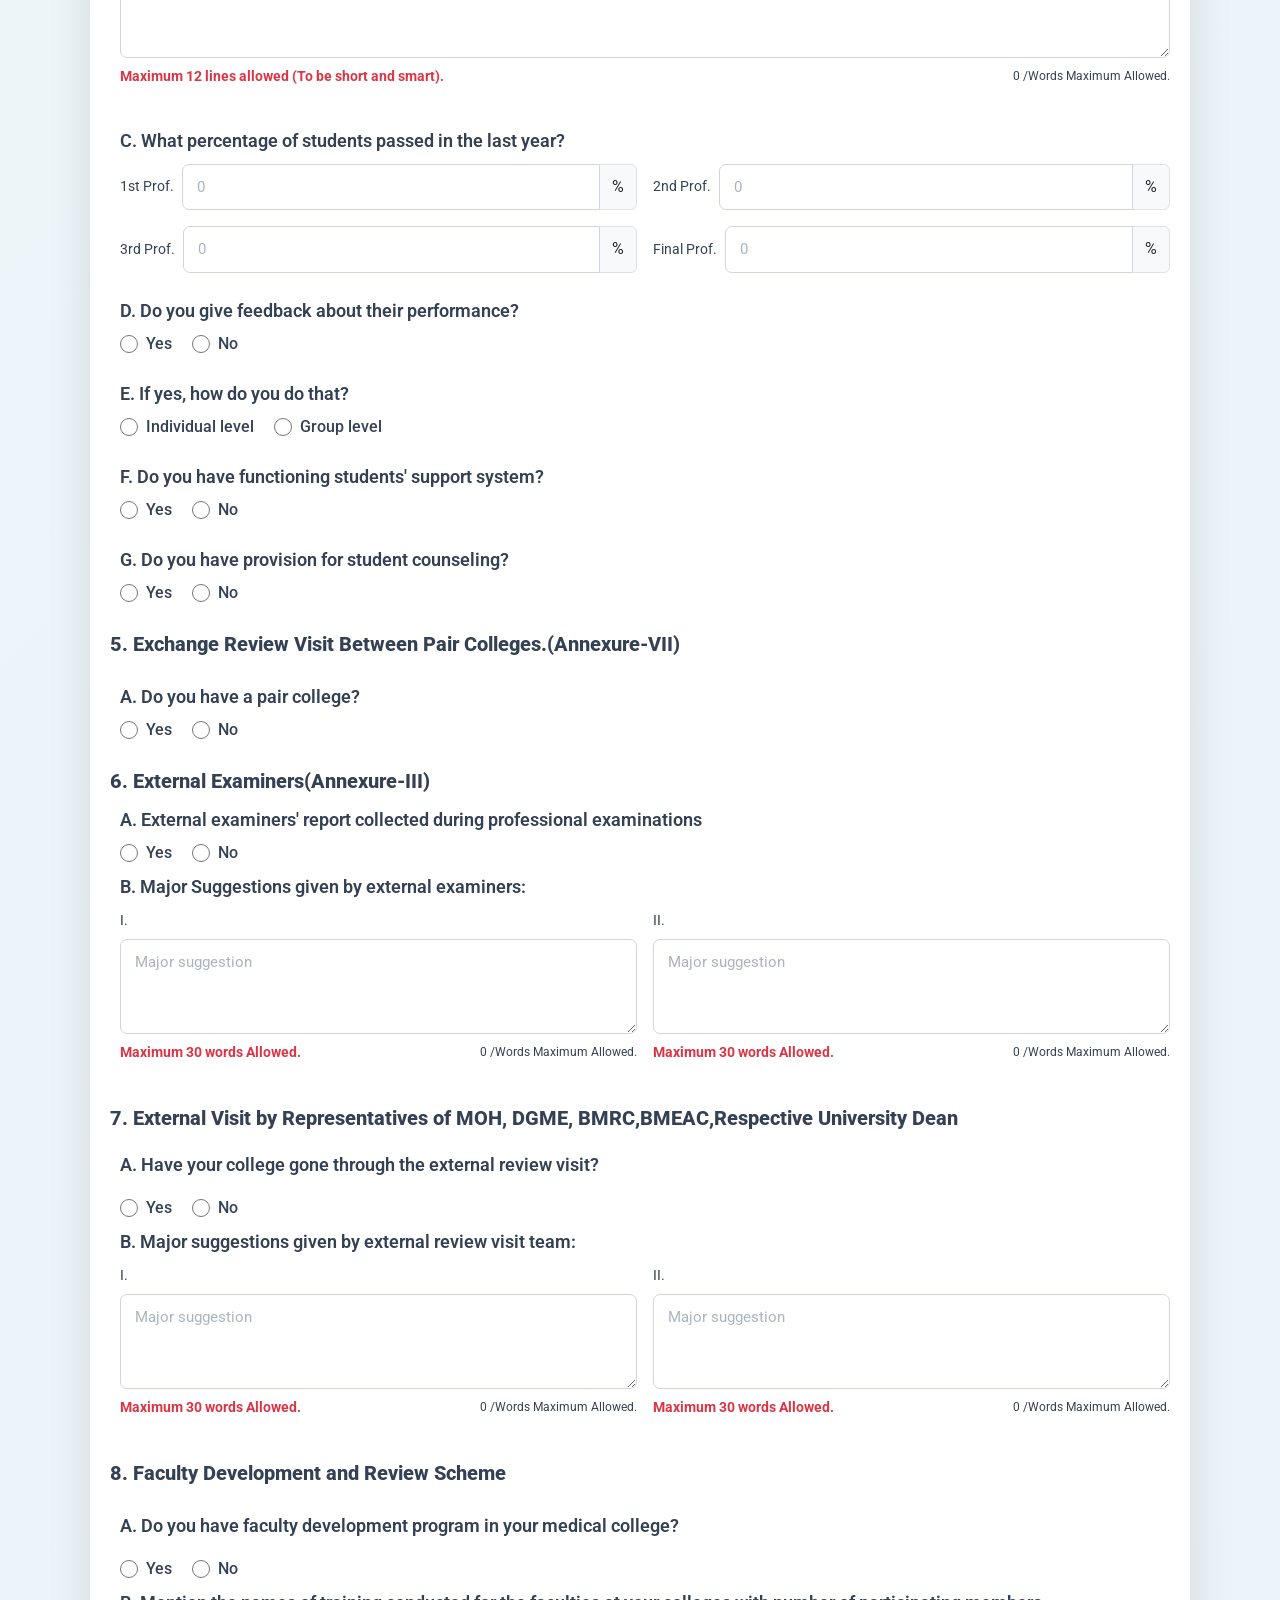
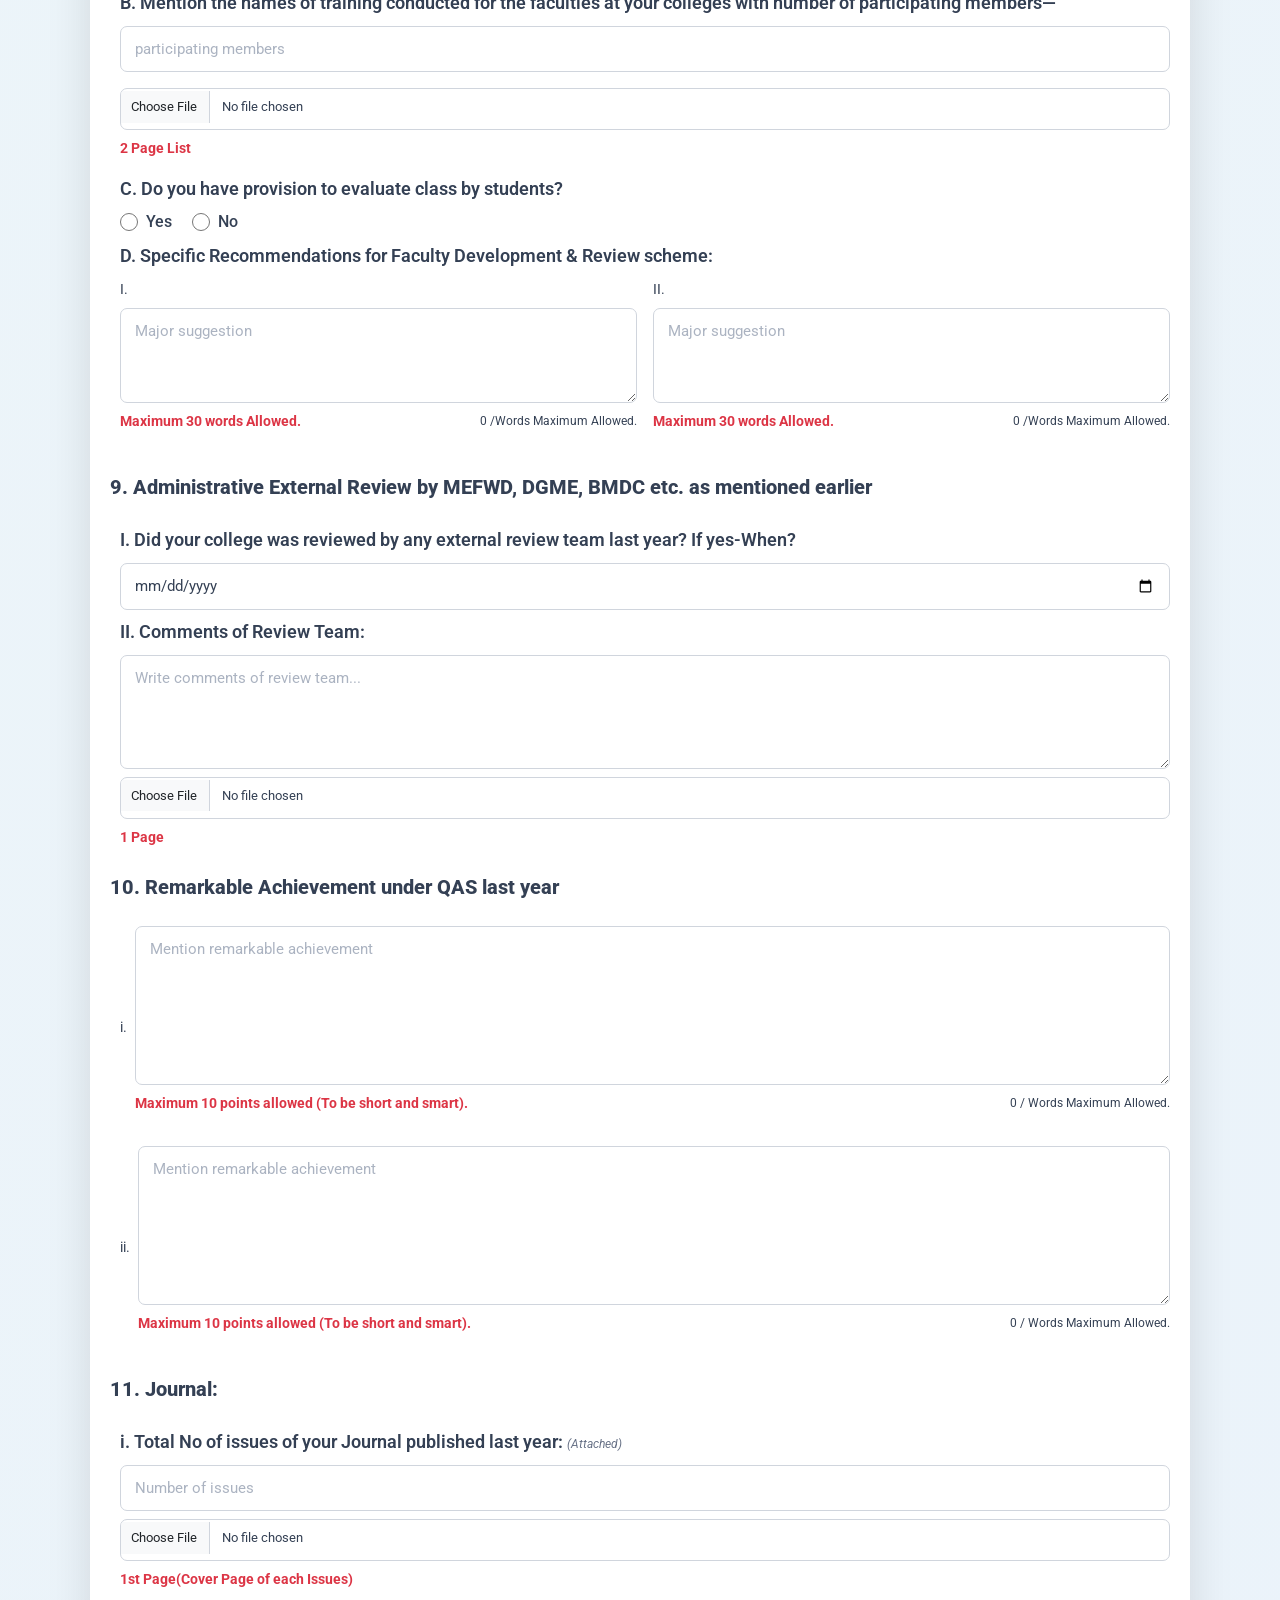
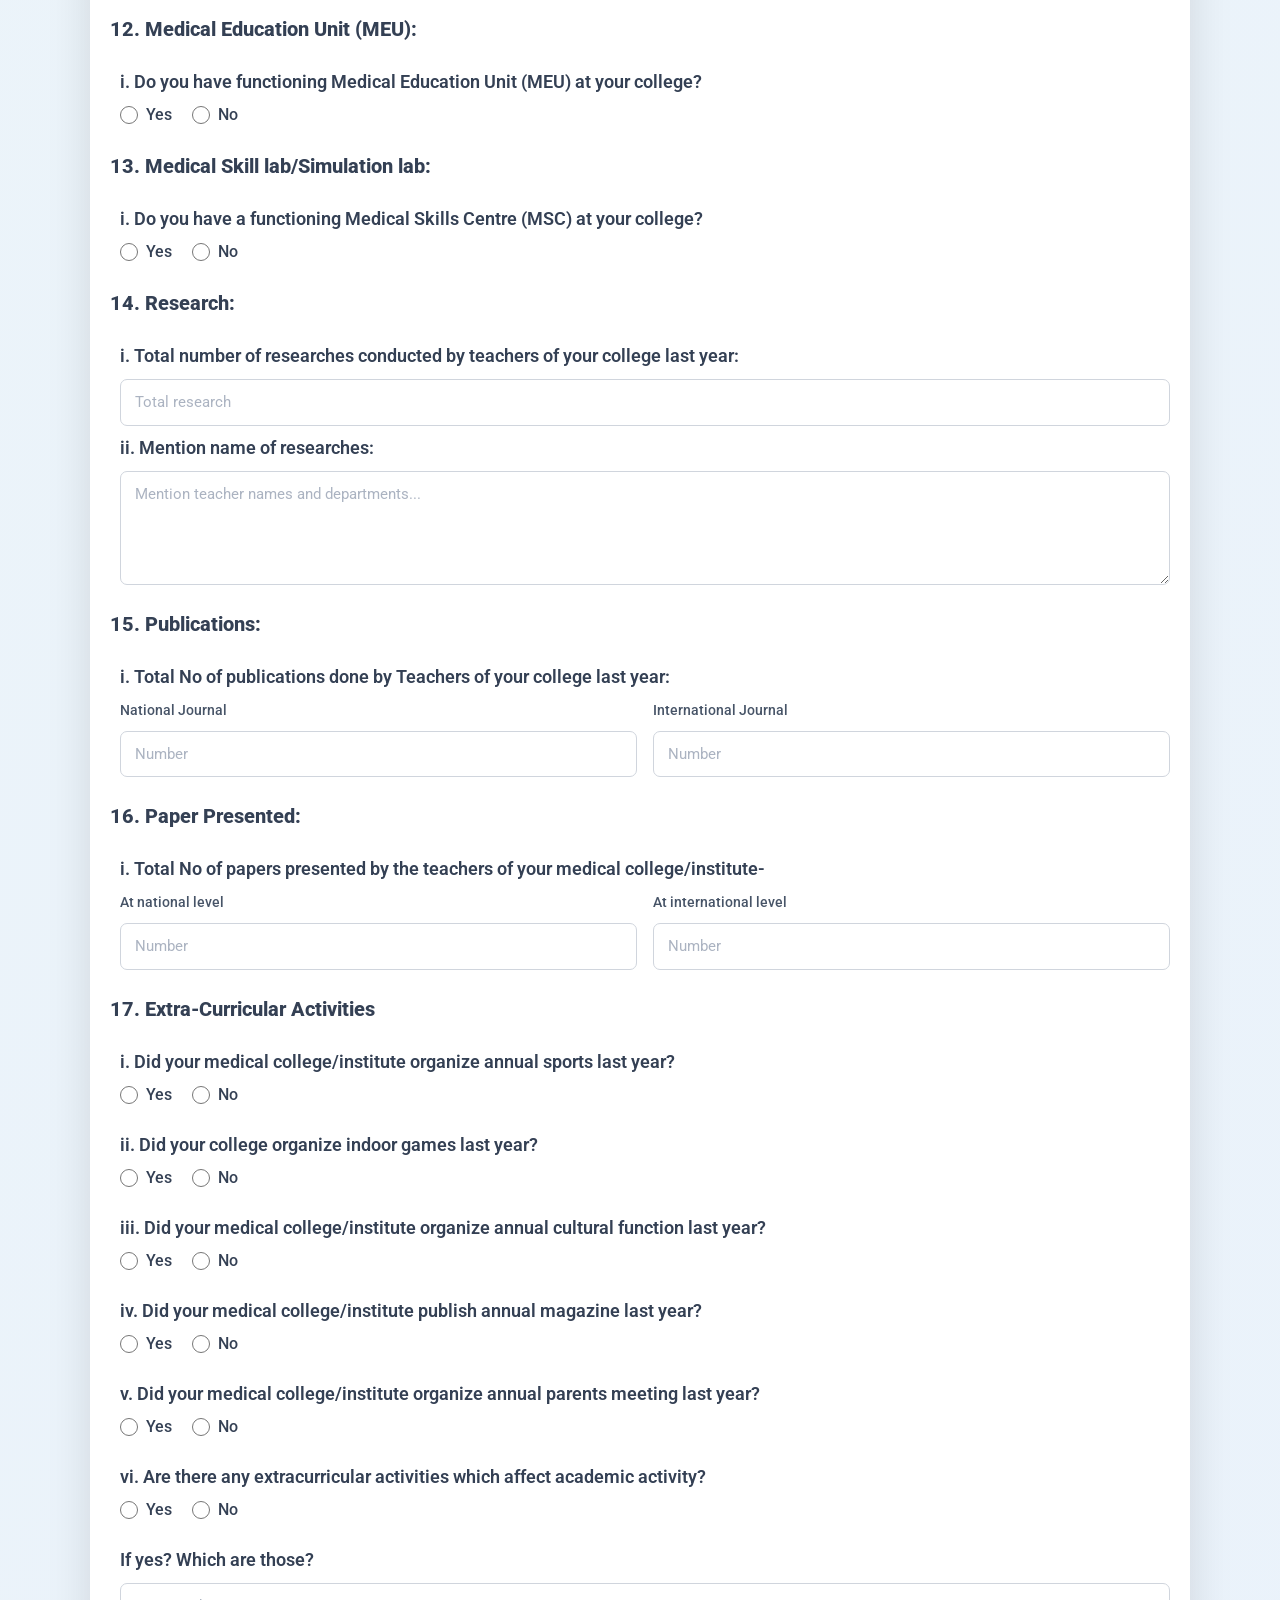
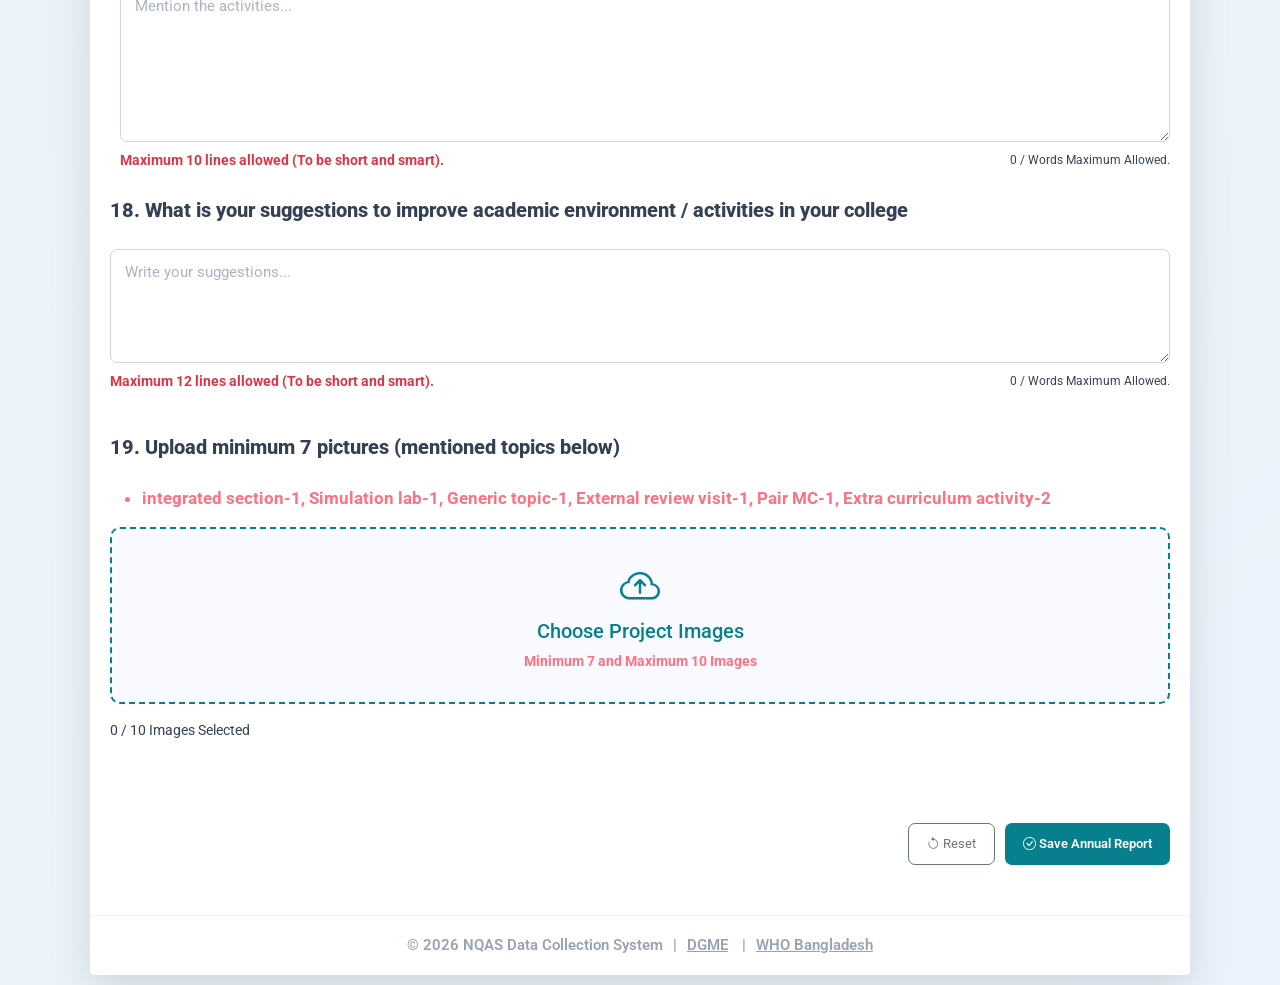
==== commit 60d188d9: "full project check design part" ====
--- a/annaulreport.html
+++ b/annaulreport.html
@@ -743,9 +743,9 @@
                         />
                         <input type="file" class="form-control mt-2" />
                         <ul style="color: #ff7081; font-weight: 700">
-                          <li>Meeting Notice 1 page</li>
-                          <li>Attendance 1 page (frist page)</li>
-                          <li>Meeting Minutes 2 page (frist to last)</li>
+                          <li>Meeting Notice, Attendance (first page), Meeting Minutes 2 page (first & last)-Total 4 Pages PDF</li>
+                          <!-- <li>Attendance 1 page (frist page)</li>
+                          <li>Meeting Minutes 2 page (frist to last)</li> -->
                         </ul>
                       </div>
                     </div>
@@ -764,7 +764,7 @@
                         />
                         <input type="file" class="form-control mt-2" />
                         <p style="color: #ff7081; font-weight: 700">
-                          Content (4 × 4) = Minimum Total: 16 Pages
+                          Upload each meeting x 4 pages document 1 PDF
                         </p>
                       </div>
                     </div>
@@ -783,7 +783,7 @@
                         />
                         <input type="file" class="form-control mt-2" />
                         <p style="color: #ff7081; font-weight: 700">
-                          Content 4 page (3 × 4) = Total: 12 Pages
+                          Upload each meeting x 4 pages document 1 PDF
                         </p>
                       </div>
                     </div>
@@ -1089,7 +1089,7 @@
                           class="mt-2 d-flex justify-content-between align-items-center"
                         >
                           <strong class="text-danger">
-                            Maximum 150 words allowed.
+                            Maximum 12 lines allowed (To be short and smart).
                           </strong>
 
                           <small class="word-counter">
@@ -1118,7 +1118,7 @@
                           class="mt-2 d-flex justify-content-between align-items-center"
                         >
                           <strong class="text-danger">
-                            Maximum 150 words allowed.
+                             Maximum 12 lines allowed (To be short and smart).
                           </strong>
 
                           <small class="word-counter">
@@ -1147,7 +1147,7 @@
                           class="mt-2 d-flex justify-content-between align-items-center"
                         >
                           <strong class="text-danger">
-                            Maximum 150 words allowed.
+                            Maximum 12 lines allowed (To be short and smart).
                           </strong>
 
                           <small class="word-counter">
@@ -1176,7 +1176,7 @@
                           class="mt-2 d-flex justify-content-between align-items-center"
                         >
                           <strong class="text-danger">
-                            Maximum 150 words allowed.
+                            Maximum 12 lines allowed (To be short and smart).
                           </strong>
 
                           <small class="word-counter">
@@ -2343,7 +2343,7 @@
                               class="mt-2 d-flex justify-content-between align-items-center"
                             >
                               <strong class="text-danger">
-                                Maximum 120 words allowed.
+                                Maximum 10 points allowed (To be short and smart).
                               </strong>
                               <small class="word-counter">
                                 0 / Words Maximum Allowed.</small
@@ -2372,7 +2372,7 @@
                               class="mt-2 d-flex justify-content-between align-items-center"
                             >
                               <strong class="text-danger">
-                                Maximum 120 words allowed.
+                                Maximum 10 points allowed (To be short and smart).
                               </strong>
                               <small class="word-counter">
                                 0 / Words Maximum Allowed.</small
@@ -2552,11 +2552,11 @@
                 </span>
                 <div class="nqas-annual-report-yesno-options mt-2">
                   <label class="nqas-annual-report-option">
-                    <input type="radio" name="functioning_meu" value="yes" />
+                    <input type="radio" name="functioning_msc" value="yes" />
                     <span>Yes</span>
                   </label>
                   <label class="nqas-annual-report-option">
-                    <input type="radio" name="functioning_meu" value="no" />
+                    <input type="radio" name="functioning_msc" value="no" />
                     <span>No</span>
                   </label>
                 </div>
@@ -2855,7 +2855,7 @@
                   class="mt-2 d-flex justify-content-between align-items-center"
                 >
                   <strong class="text-danger">
-                    Maximum 120 words allowed.
+                    Maximum 10 lines allowed (To be short and smart).
                   </strong>
 
                   <small class="word-counter">
@@ -2924,7 +2924,7 @@
               ></textarea>
               <p class="mt-2 d-flex justify-content-between align-items-center">
                 <strong class="text-danger">
-                  Maximum 150 words allowed.
+                 Maximum 12 lines allowed (To be short and smart).
                 </strong>
                 <small class="word-counter"> 0 / Words Maximum Allowed.</small>
               </p>
@@ -2976,16 +2976,16 @@
 
             <div class="picture-uploaded py-4">
               <h3 class="nqas-annual-report-section-title mb-4">
-                19. Picture Uploaded
+                19. Upload minimum 7 pictures (mentioned topics below)
               </h3>
-              <ul style="color: #ff7081; font-weight: 700">
-                <li>integrated section -1</li>
-                <li>Simulation lab (section) -1</li>
+              <ul style="color: #ff7081; font-weight: 700;font-size: 17px;">
+                <li>integrated section-1, Simulation lab-1, Generic topic-1, External review visit-1, Pair MC-1, Extra curriculum activity-2</li>
+                <!-- <li>Simulation lab (section) -1</li>
                 <li>Intergaated section -1</li>
                 <li>Simulation lab (section) -1</li>
                 <li>External review visitor -1</li>
                 <li>Pain me -1</li>
-                <li>Extra curricular activity -2</li>
+                <li>Extra curricular activity -2</li> -->
               </ul>
               <div class="upload-box">
                 <input
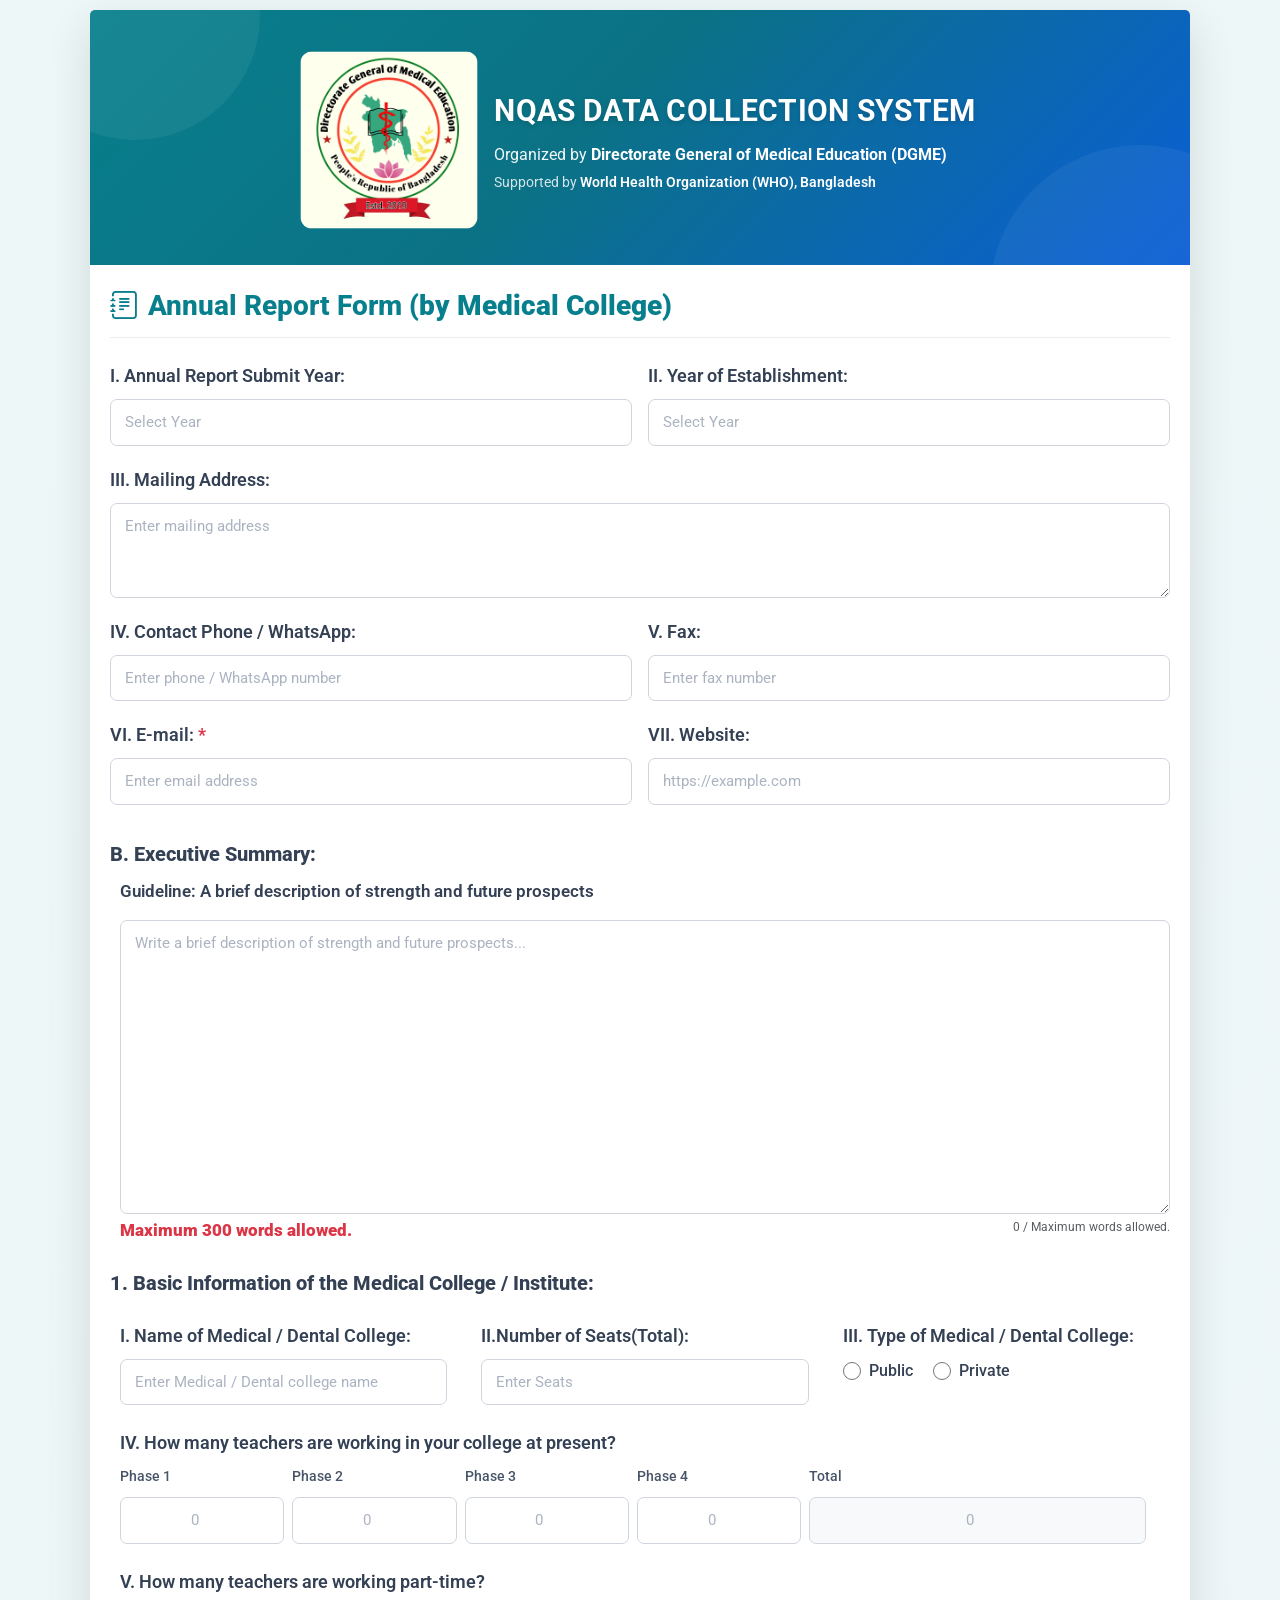
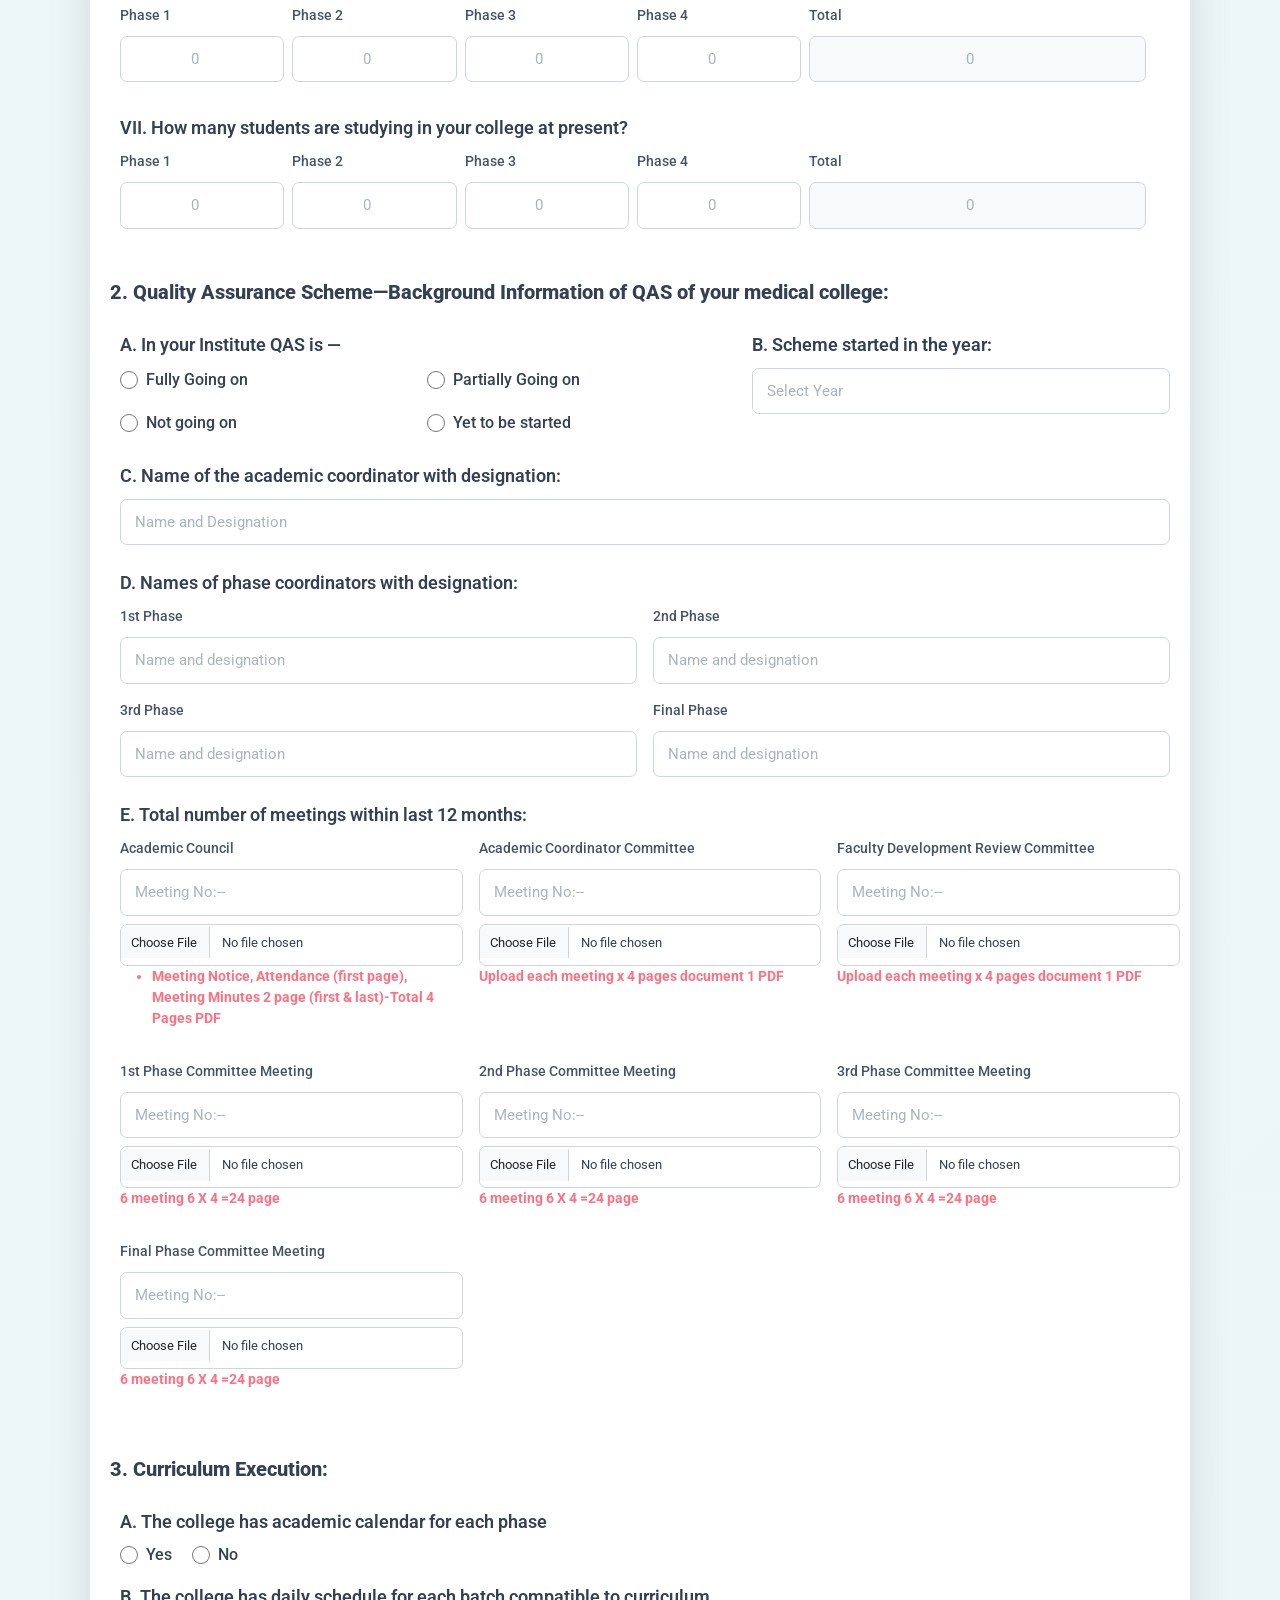
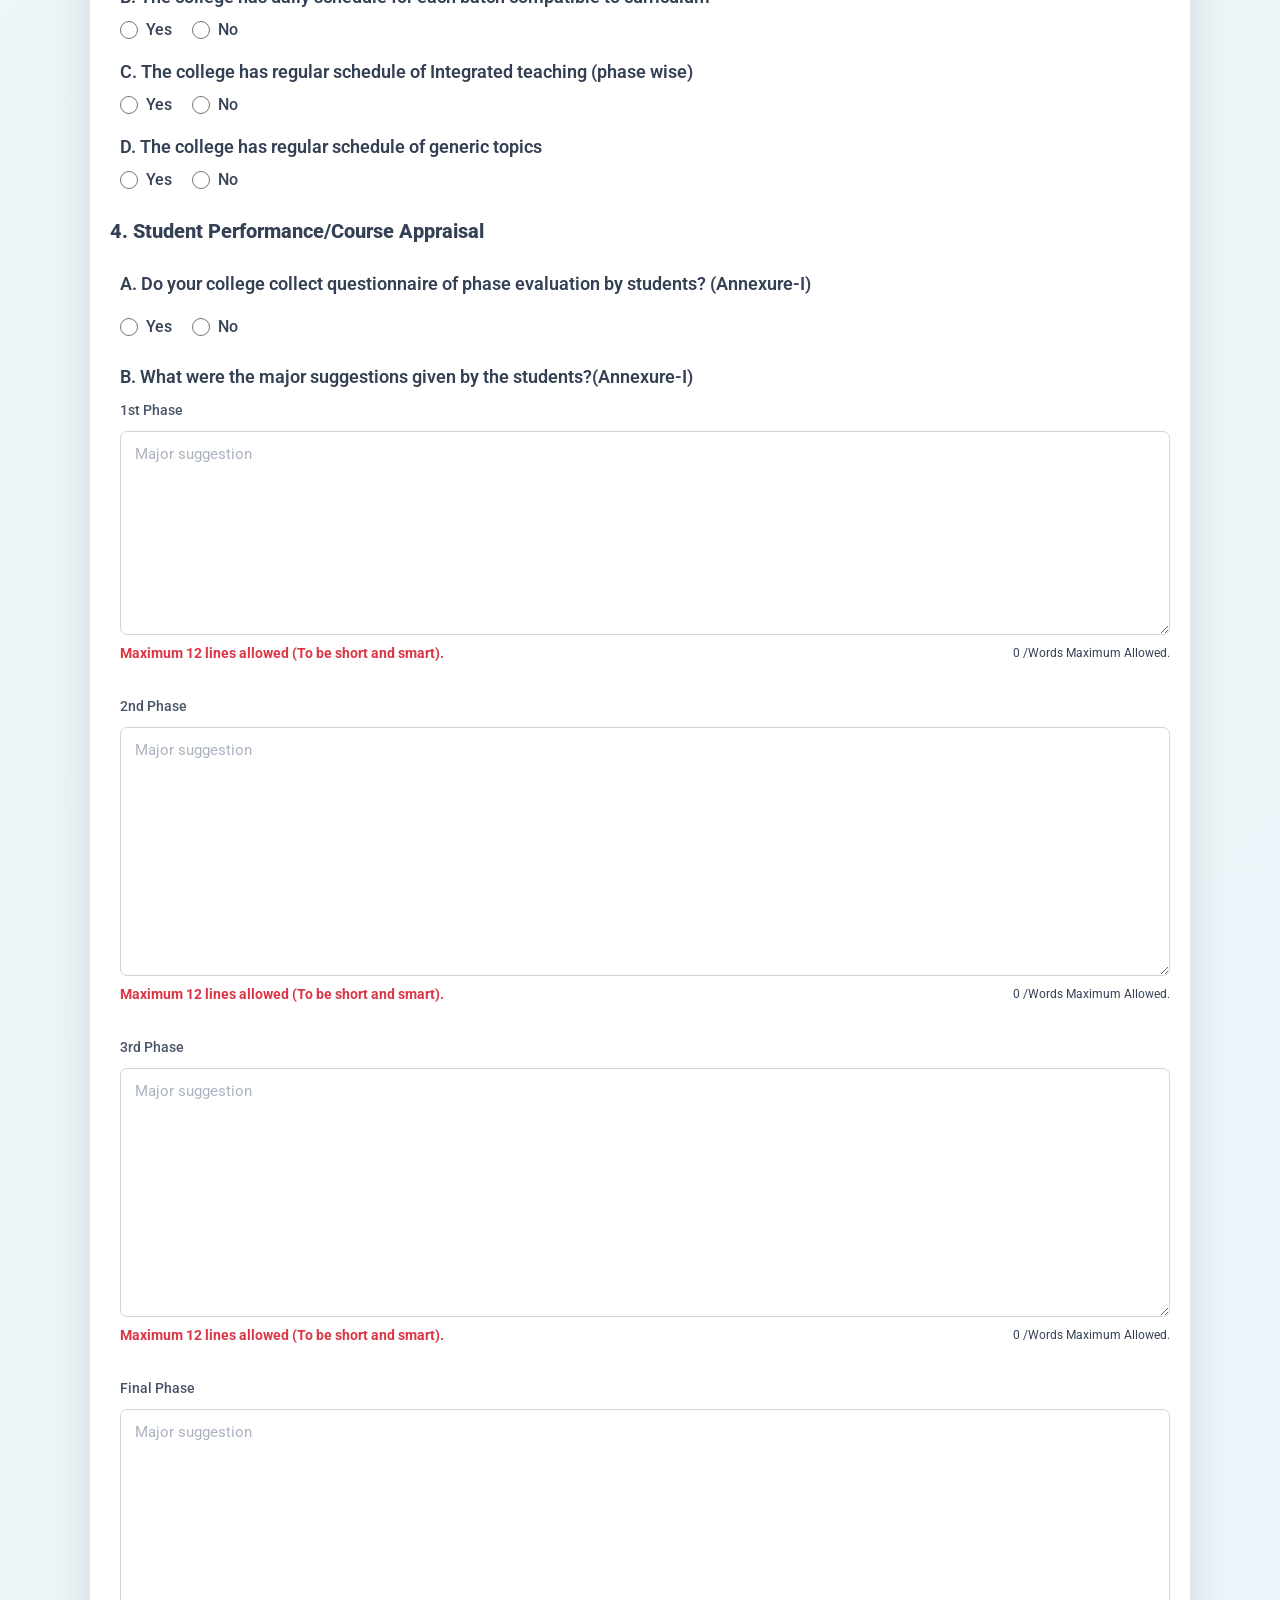
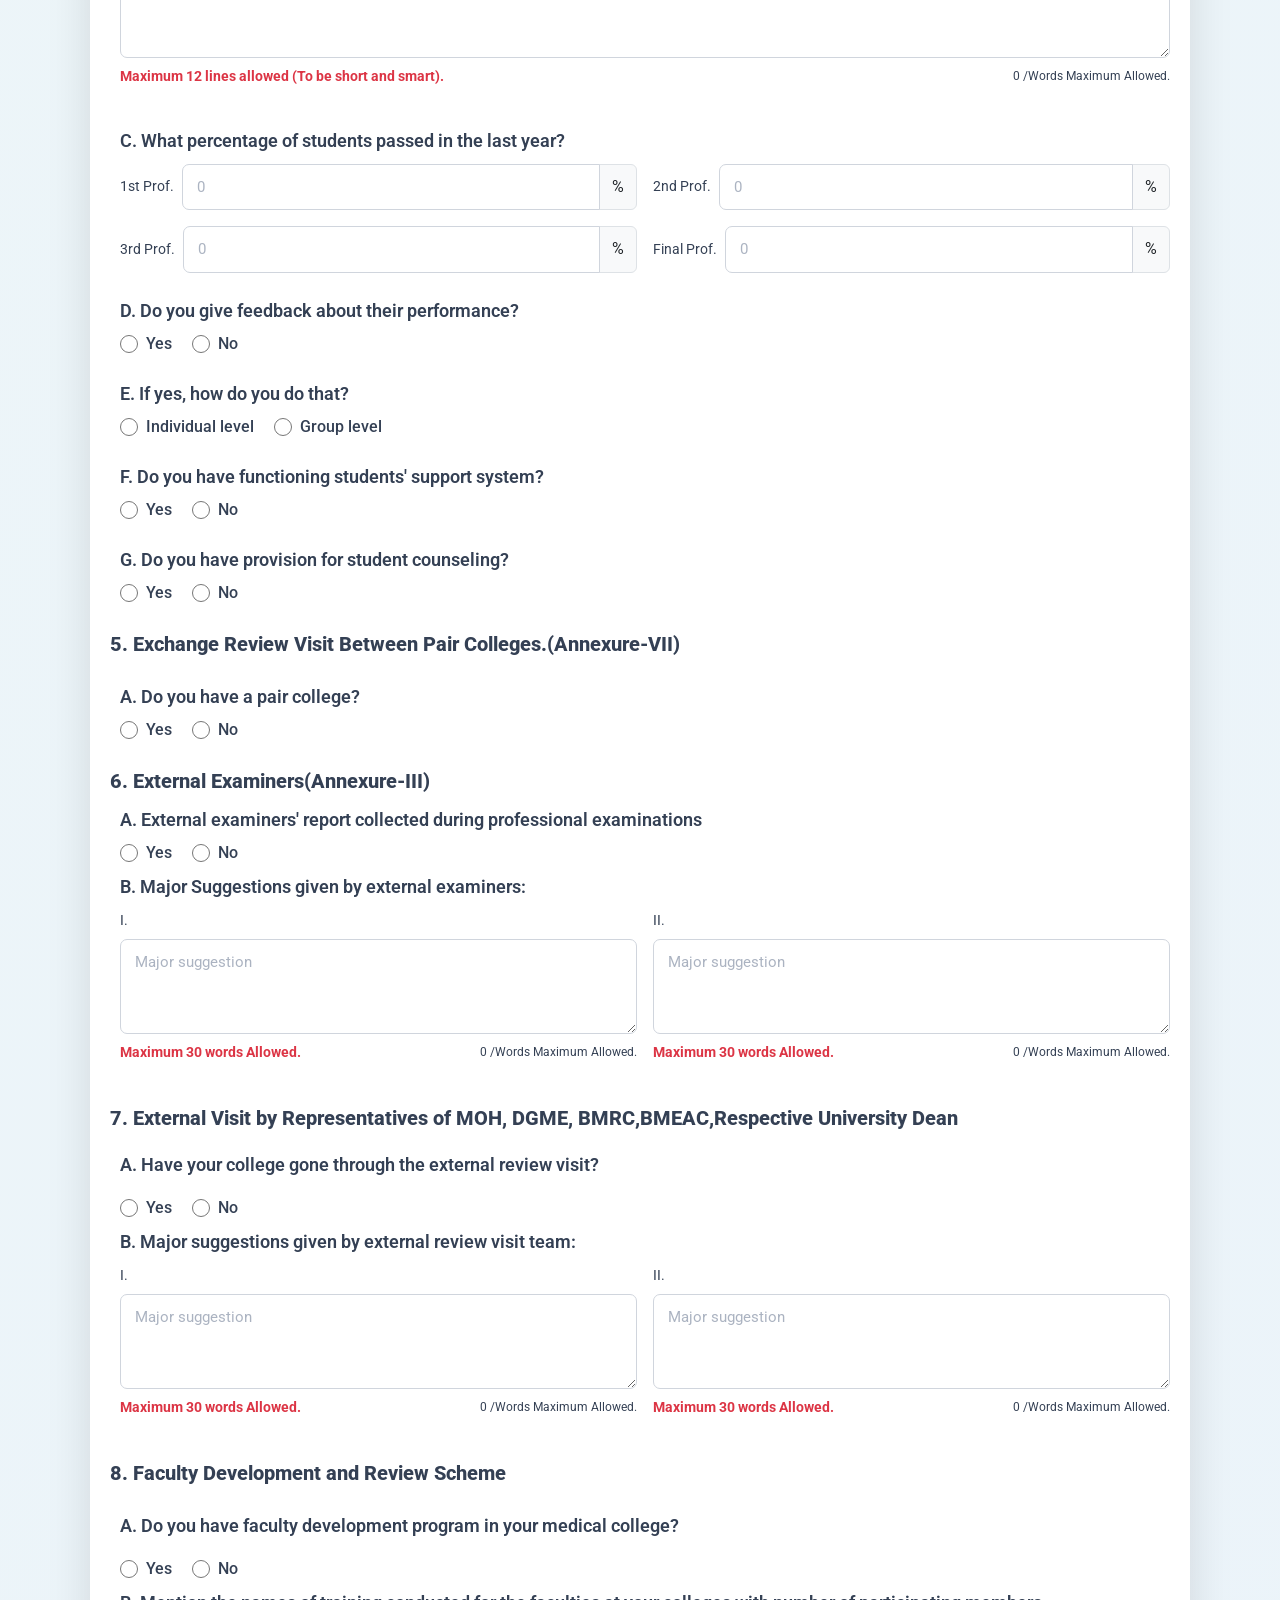
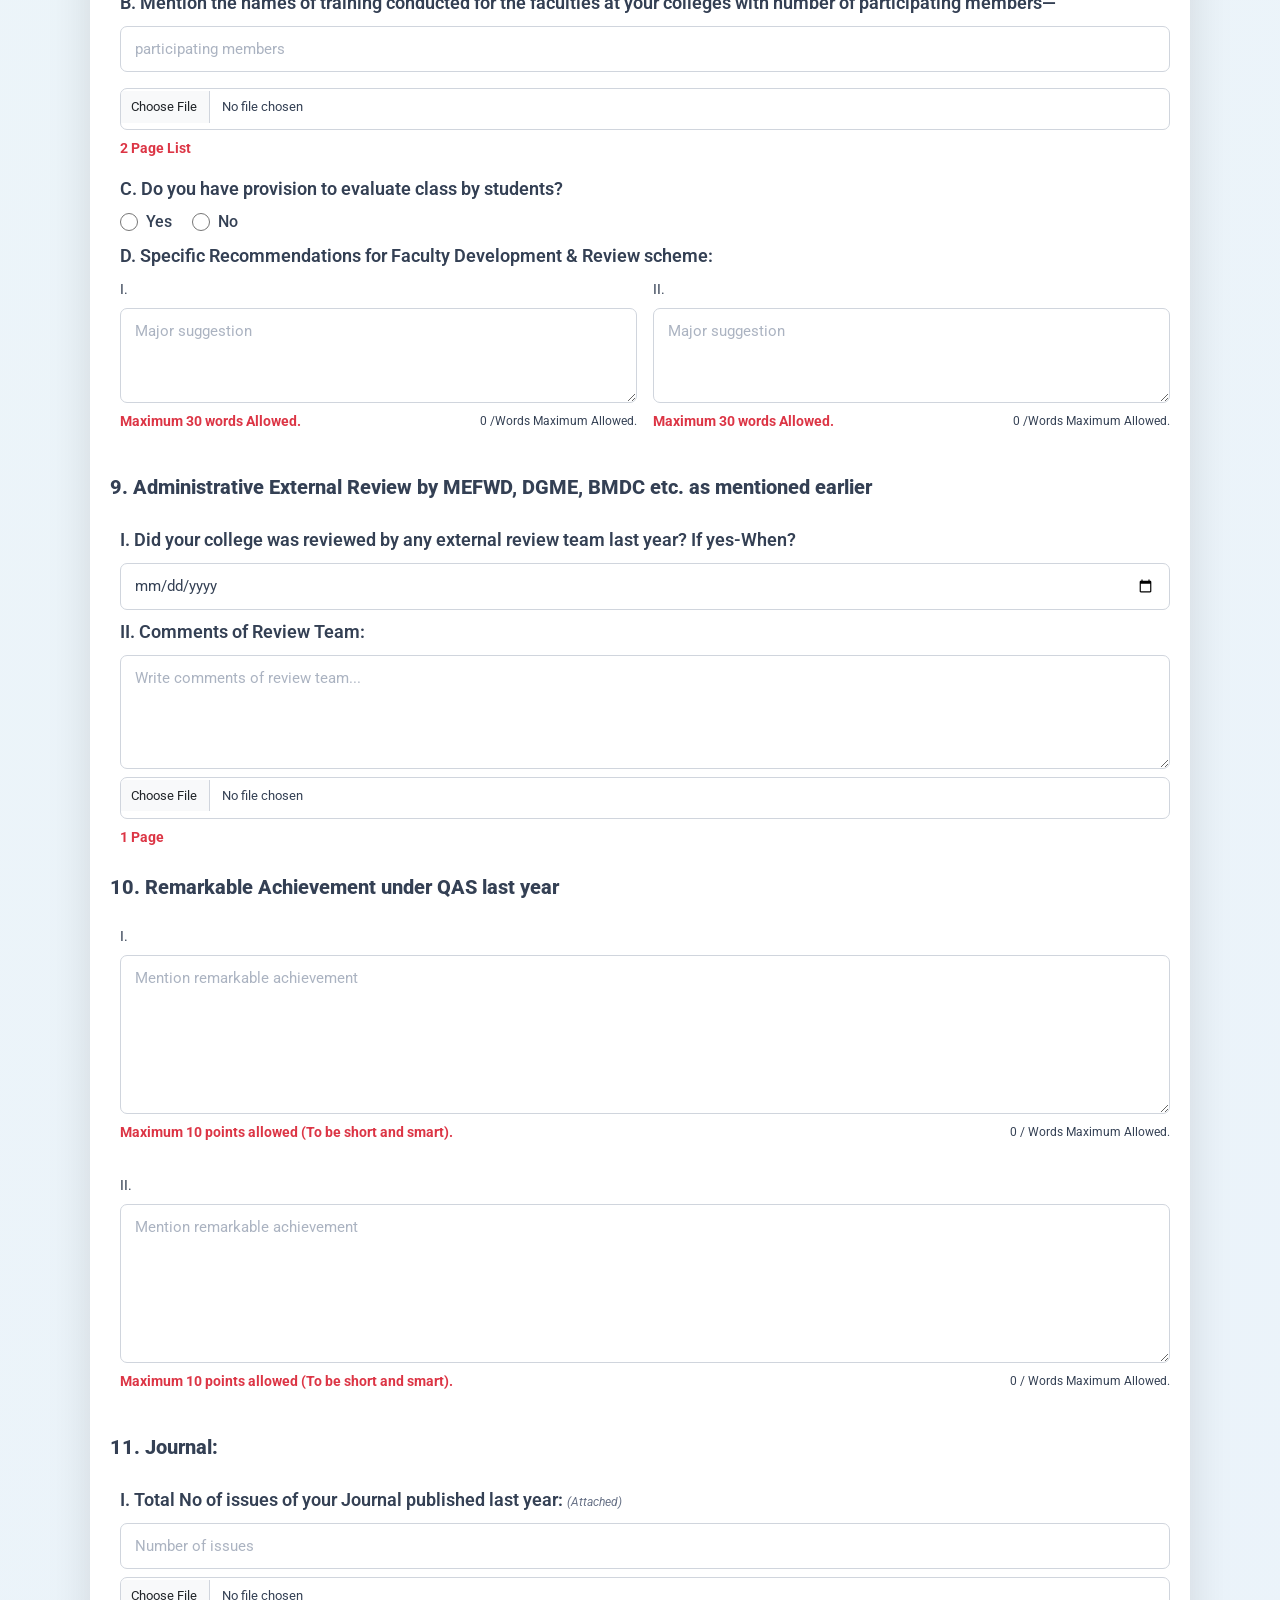
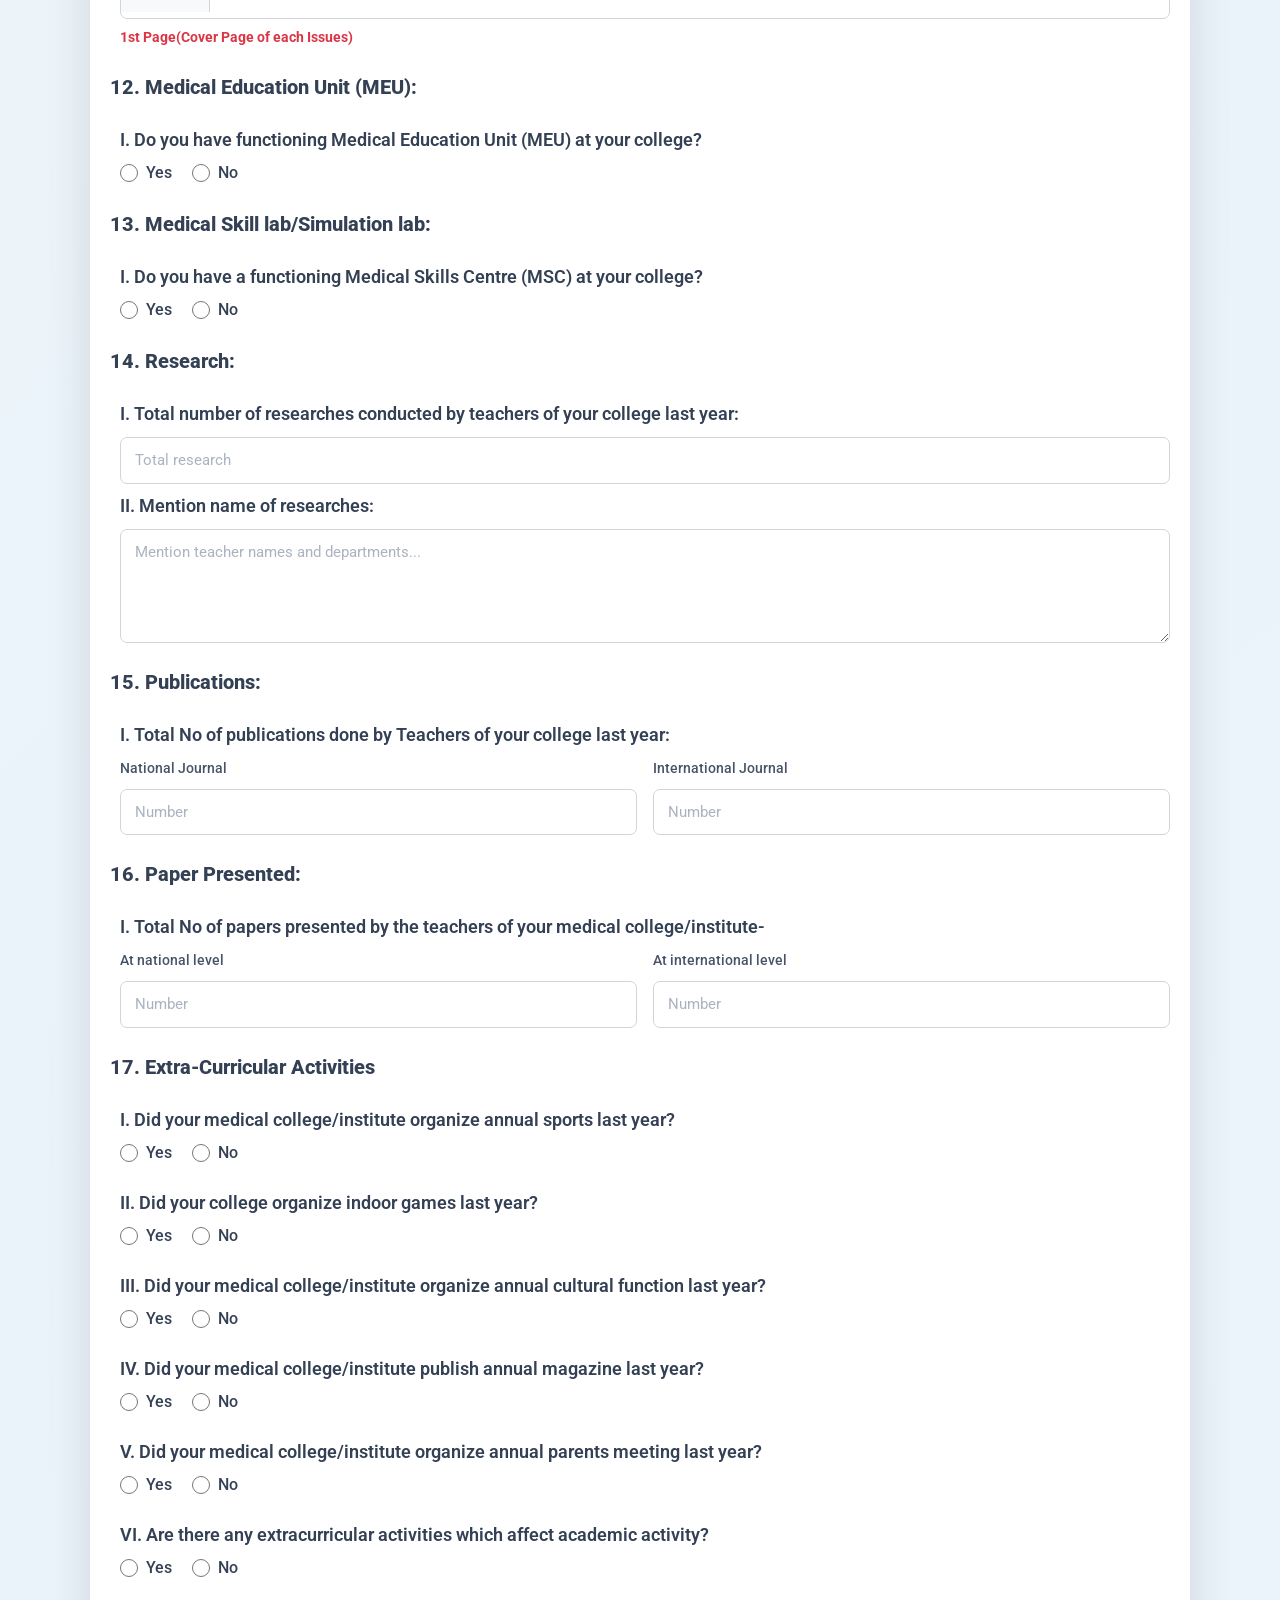
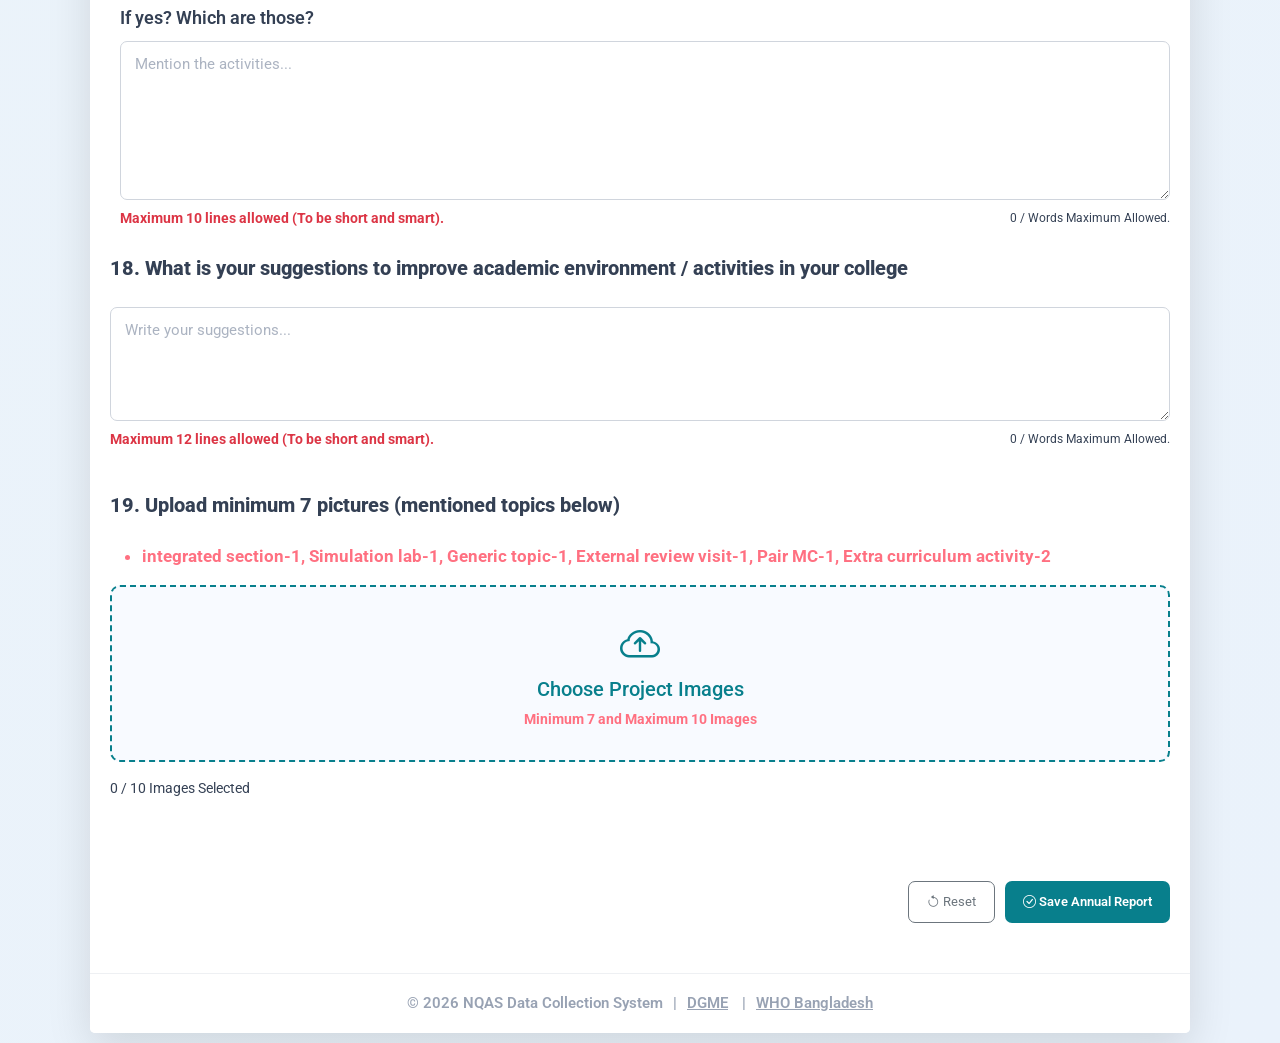
==== commit d1d9b00d: "serial number check" ====
--- a/annaulreport.html
+++ b/annaulreport.html
@@ -131,7 +131,7 @@
               <!-- Mailing Address -->
               <div class="col-md-12 mb-1">
                 <label class="nqas-annual-report-label-input">
-                  iii. Mailing Address:
+                  III. Mailing Address:
                 </label>
                 <textarea
                   name="mailing_address"
@@ -144,7 +144,7 @@
               <!-- Phone -->
               <div class="col-md-6 mb-1">
                 <label class="nqas-annual-report-label-input">
-                  iv. Contact Phone / WhatsApp:
+                  IV. Contact Phone / WhatsApp:
                 </label>
                 <input
                   type="tel"
@@ -156,7 +156,7 @@
 
               <!-- Fax -->
               <div class="col-md-6 mb-1">
-                <label class="nqas-annual-report-label-input"> v. Fax: </label>
+                <label class="nqas-annual-report-label-input"> V. Fax: </label>
                 <input
                   type="tel"
                   name="fax"
@@ -168,7 +168,7 @@
               <!-- Email -->
               <div class="col-md-6 mb-1">
                 <label class="nqas-annual-report-label-input">
-                  vi. E-mail: <span class="text-danger">*</span>
+                  VI. E-mail: <span class="text-danger">*</span>
                 </label>
                 <input
                   type="email"
@@ -180,7 +180,7 @@
               <!-- Website -->
               <div class="col-md-6 mb-1">
                 <label class="nqas-annual-report-label-input">
-                  vii. Website:
+                  VII. Website:
                 </label>
                 <input
                   type="url"
@@ -263,7 +263,7 @@
                 <div class="col-md-4 mb-4">
                   <div class="nqas-annual-report-basic-information-item">
                     <label class="nqas-annual-report-label-input">
-                      i. Name of Medical / Dental College:
+                      I. Name of Medical / Dental College:
                     </label>
                     <input
                       type="text"
@@ -276,7 +276,7 @@
                 <div class="col-md-4 mb-4">
                   <div class="nqas-annual-report-basic-information-item">
                     <label class="nqas-annual-report-label-input">
-                      ii.Number of Seats(Total):
+                      II.Number of Seats(Total):
                     </label>
                     <input
                       type="text"
@@ -289,7 +289,7 @@
                 <div class="col-md-4 mb-4">
                   <div class="nqas-annual-report-basic-information-item">
                     <label class="nqas-annual-report-label-input">
-                      iii. Type of Medical / Dental College:
+                      III. Type of Medical / Dental College:
                     </label>
                     <div class="nqas-annual-report-yesno-question">
                       <div class="nqas-annual-report-yesno-options">
@@ -318,7 +318,7 @@
                   <div class="col-12 mb-4">
                     <div class="nqas-annual-report-basic-information-item">
                       <label class="nqas-annual-report-label-input">
-                        iv. How many teachers are working in your college at
+                        IV. How many teachers are working in your college at
                         present?
                       </label>
                       <div class="row g-2 align-items-center">
@@ -392,7 +392,7 @@
                   <div class="col-md-12 mb-4">
                     <div class="nqas-annual-report-basic-information-item mb-2">
                       <label class="nqas-annual-report-label-input">
-                        v. How many teachers are working part-time?
+                        V. How many teachers are working part-time?
                       </label>
                       <div class="row g-2 align-items-center">
                         <div class="col-6 col-sm-3 col-md-2">
@@ -462,7 +462,7 @@
                   <div class="col-md-12 mb-4">
                     <div class="nqas-annual-report-basic-information-item">
                       <label class="nqas-annual-report-label-input">
-                        vii. How many students are studying in your college at
+                        VII. How many students are studying in your college at
                         present?
                       </label>
                       <div class="row g-2">
@@ -545,7 +545,7 @@
                     class="nqas-annual-report-quality-assurance-background-item"
                   >
                     <label class="nqas-annual-report-label-input">
-                      a. In your Institute QAS is —
+                      A. In your Institute QAS is —
                     </label>
 
                     <div class="nqas-annual-report-yesno-question">
@@ -606,7 +606,7 @@
                     class="nqas-annual-report-quality-assurance-background-item"
                   >
                     <label class="nqas-annual-report-label-input">
-                      b. Scheme started in the year:
+                      B. Scheme started in the year:
                     </label>
                     <div class="nqas-year-picker">
                       <input
@@ -642,7 +642,7 @@
                     class="nqas-annual-report-quality-assurance-background-item"
                   >
                     <label class="nqas-annual-report-label-input">
-                      c. Name of the academic coordinator with designation:
+                      C. Name of the academic coordinator with designation:
                     </label>
                     <input
                       type="text"
@@ -658,7 +658,7 @@
                     class="nqas-annual-report-quality-assurance-background-item"
                   >
                     <label class="nqas-annual-report-label-input">
-                      d. Names of phase coordinators with designation:
+                      D. Names of phase coordinators with designation:
                     </label>
                     <div class="nqas-annual-report-phase-list">
                       <div class="row g-3">
@@ -2330,9 +2330,9 @@
                       <div class="nqas-annual-report-number-item">
                         <div class="row align-items-center g-2">
                           <div class="col-auto">
-                            <span>i.</span>
+                            <span>I.</span>
                           </div>
-                          <div class="col">
+                          <div class="col-12 col-md-12">
                             <textarea
                               name="remarkable_achievement_1"
                               class="form-control remarkable-achievement-word-limit-120"
@@ -2358,10 +2358,9 @@
                       <div class="nqas-annual-report-number-item">
                         <div class="row align-items-center g-2">
                           <div class="col-auto">
-                            <span>ii.</span>
+                            <span>II.</span>
                           </div>
-
-                          <div class="col">
+                          <div class="col-12">
                             <textarea
                               name="remarkable_achievement_2"
                               class="form-control remarkable-achievement-word-limit-120"
@@ -2452,7 +2451,7 @@
               </h3>
               <div class="nqas-annual-report-journal-item">
                 <label class="nqas-annual-report-label-input">
-                  i. Total No of issues of your Journal published last year:
+                  I. Total No of issues of your Journal published last year:
                   <span class="nqas-annual-report__hint">(Attached)</span>
                 </label>
 
@@ -2485,7 +2484,7 @@
               </h3>
               <div class="nnqas-annual-report-medical-education-item mt-2">
                 <span class="nqas-annual-report-label-input">
-                  i. Do you have functioning Medical Education Unit (MEU) at
+                  I. Do you have functioning Medical Education Unit (MEU) at
                   your college?
                 </span>
                 <div class="nqas-annual-report-yesno-options mt-2">
@@ -2547,7 +2546,7 @@
               </h3>
               <div class="nqas-annual-report-medical-skill-lab-item">
                 <span class="nqas-annual-report-label-input">
-                  i. Do you have a functioning Medical Skills Centre (MSC) at
+                  I. Do you have a functioning Medical Skills Centre (MSC) at
                   your college?
                 </span>
                 <div class="nqas-annual-report-yesno-options mt-2">
@@ -2570,7 +2569,7 @@
 
               <div class="nqas-annual-report-research-item mb-2">
                 <label class="nqas-annual-report-label-input">
-                  i. Total number of researches conducted by teachers of your
+                  I. Total number of researches conducted by teachers of your
                   college last year:
                 </label>
 
@@ -2585,7 +2584,7 @@
 
               <div class="nqas-annual-report-research-item">
                 <label class="nqas-annual-report-label-input">
-                  ii. Mention name of researches:
+                  II. Mention name of researches:
                 </label>
 
                 <textarea
@@ -2603,7 +2602,7 @@
               </h3>
               <div class="nqas-annual-report-publications-item mb-2">
                 <label class="nqas-annual-report-label-input">
-                  i. Total No of publications done by Teachers of your college
+                  I. Total No of publications done by Teachers of your college
                   last year:
                 </label>
                 <div class="nqas-annual-report-publication-list">
@@ -2649,7 +2648,7 @@
 
               <div class="nqas-annual-report-paper-presented-item">
                 <label class="nqas-annual-report-label-input">
-                  i. Total No of papers presented by the teachers of your
+                  I. Total No of papers presented by the teachers of your
                   medical college/institute-
                 </label>
                 <div class="nqas-annual-report-publication-list">
@@ -2697,7 +2696,7 @@
               >
                 <!-- 17.i -->
                 <span class="nqas-annual-report-label-input">
-                  i. Did your medical college/institute organize annual sports
+                  I. Did your medical college/institute organize annual sports
                   last year?
                 </span>
                 <div class="nqas-annual-report-yesno-options mt-2">
@@ -2716,7 +2715,7 @@
               >
                 <!-- 17.ii -->
                 <span class="nqas-annual-report-label-input">
-                  ii. Did your college organize indoor games last year?
+                  II. Did your college organize indoor games last year?
                 </span>
                 <div class="nqas-annual-report-yesno-options mt-2">
                   <label class="nqas-annual-report-option">
@@ -2735,7 +2734,7 @@
               >
                 <!-- 17.iii -->
                 <span class="nqas-annual-report-label-input">
-                  iii. Did your medical college/institute organize annual
+                  III. Did your medical college/institute organize annual
                   cultural function last year?
                 </span>
                 <div class="nqas-annual-report-yesno-options mt-2">
@@ -2762,7 +2761,7 @@
               >
                 <!-- 17.iv -->
                 <span class="nqas-annual-report-label-input">
-                  iv. Did your medical college/institute publish annual magazine
+                  IV. Did your medical college/institute publish annual magazine
                   last year?
                 </span>
                 <div class="nqas-annual-report-yesno-options mt-2">
@@ -2790,7 +2789,7 @@
               >
                 <!-- 17.v -->
                 <span class="nqas-annual-report-label-input">
-                  v. Did your medical college/institute organize annual parents
+                  V. Did your medical college/institute organize annual parents
                   meeting last year?
                 </span>
                 <div class="nqas-annual-report-yesno-options mt-2">
@@ -2817,7 +2816,7 @@
               >
                 <!-- 17.vi -->
                 <span class="nqas-annual-report-label-input">
-                  vi. Are there any extracurricular activities which affect
+                  VI. Are there any extracurricular activities which affect
                   academic activity?
                 </span>
                 <div class="nqas-annual-report-yesno-options mt-2">
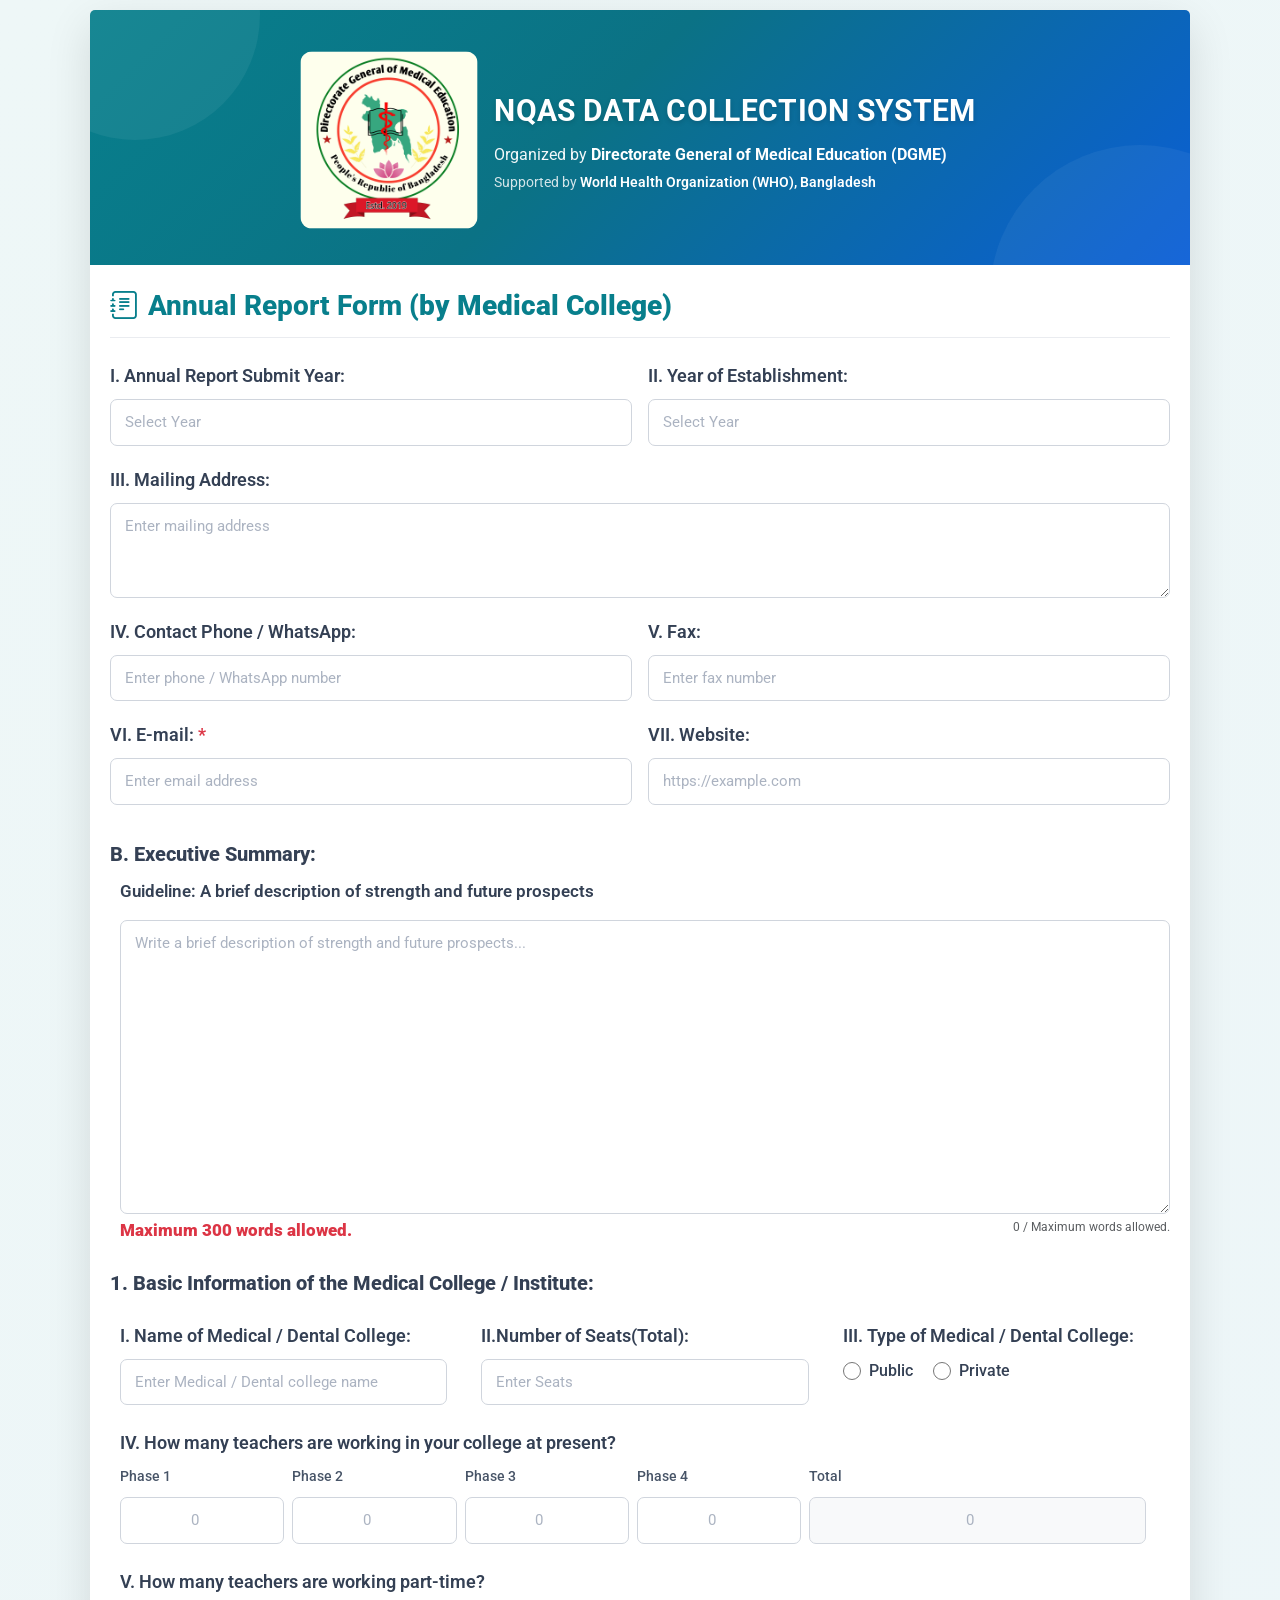
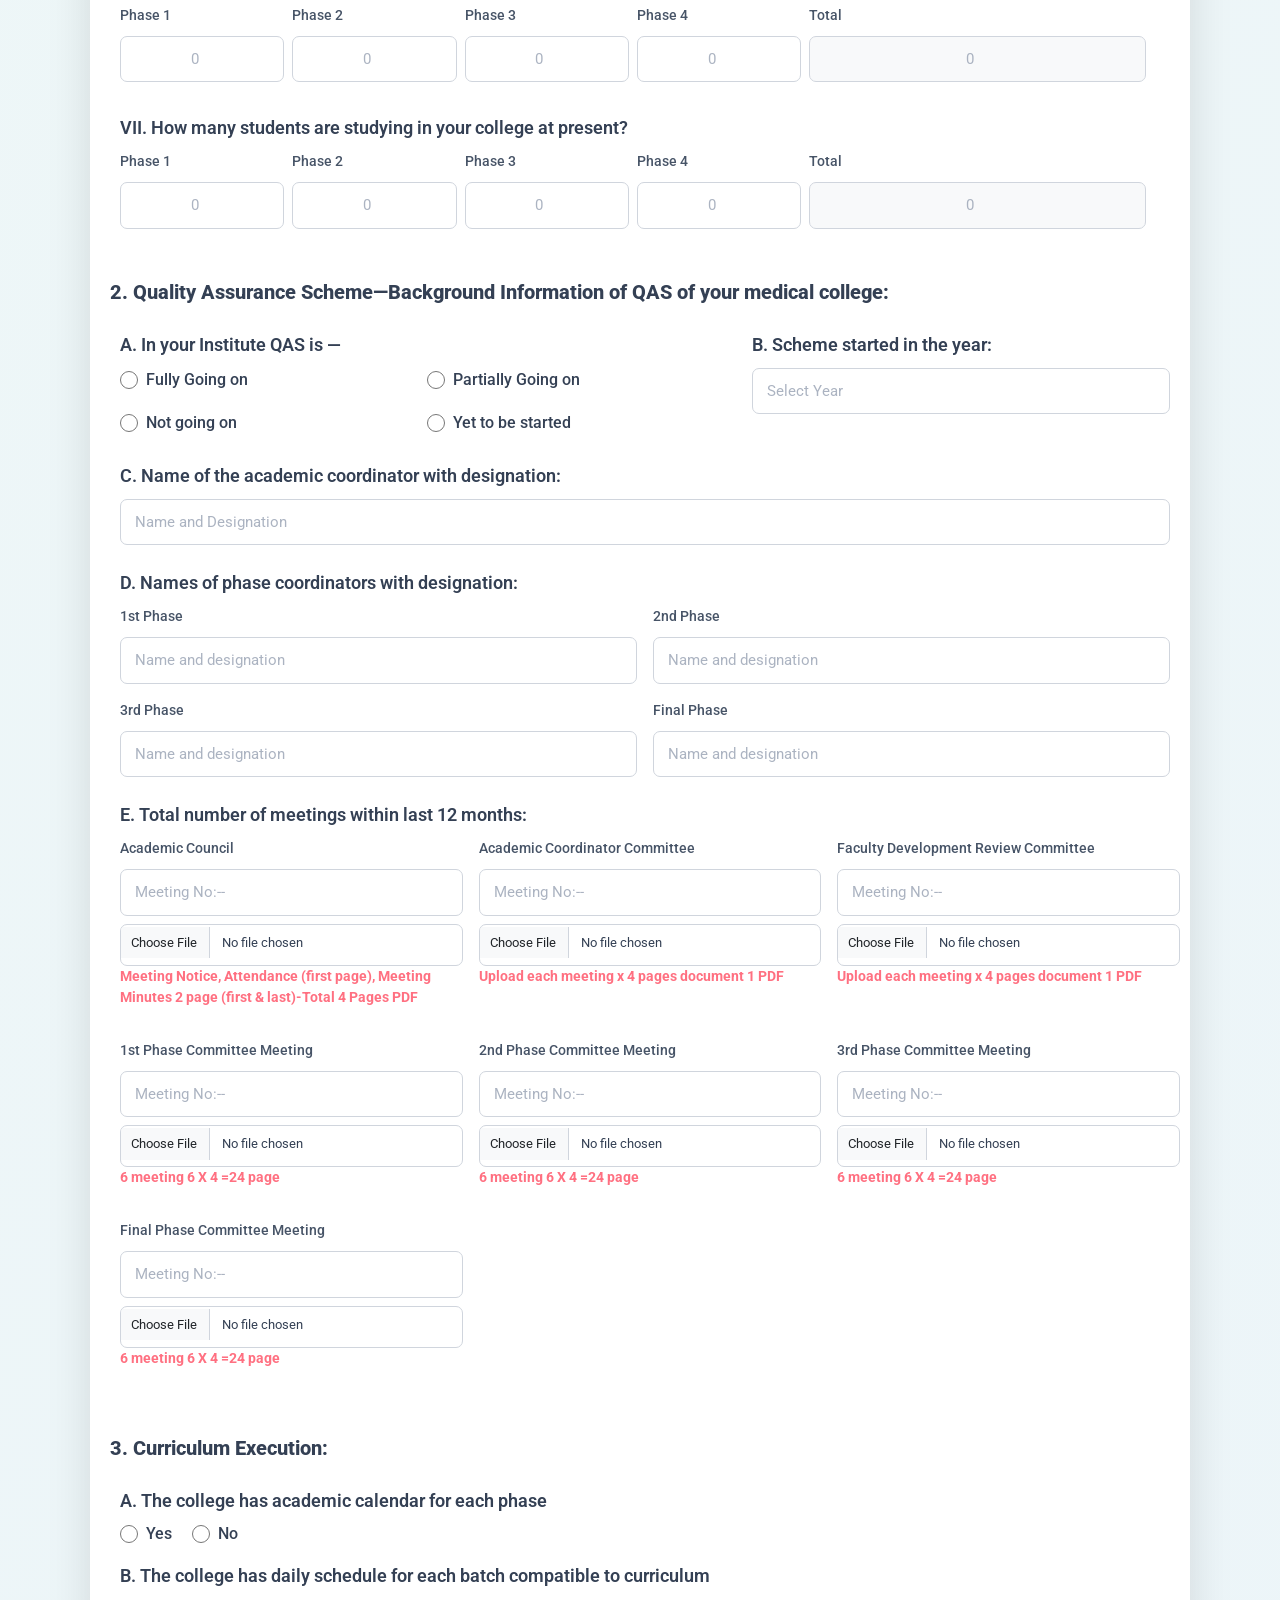
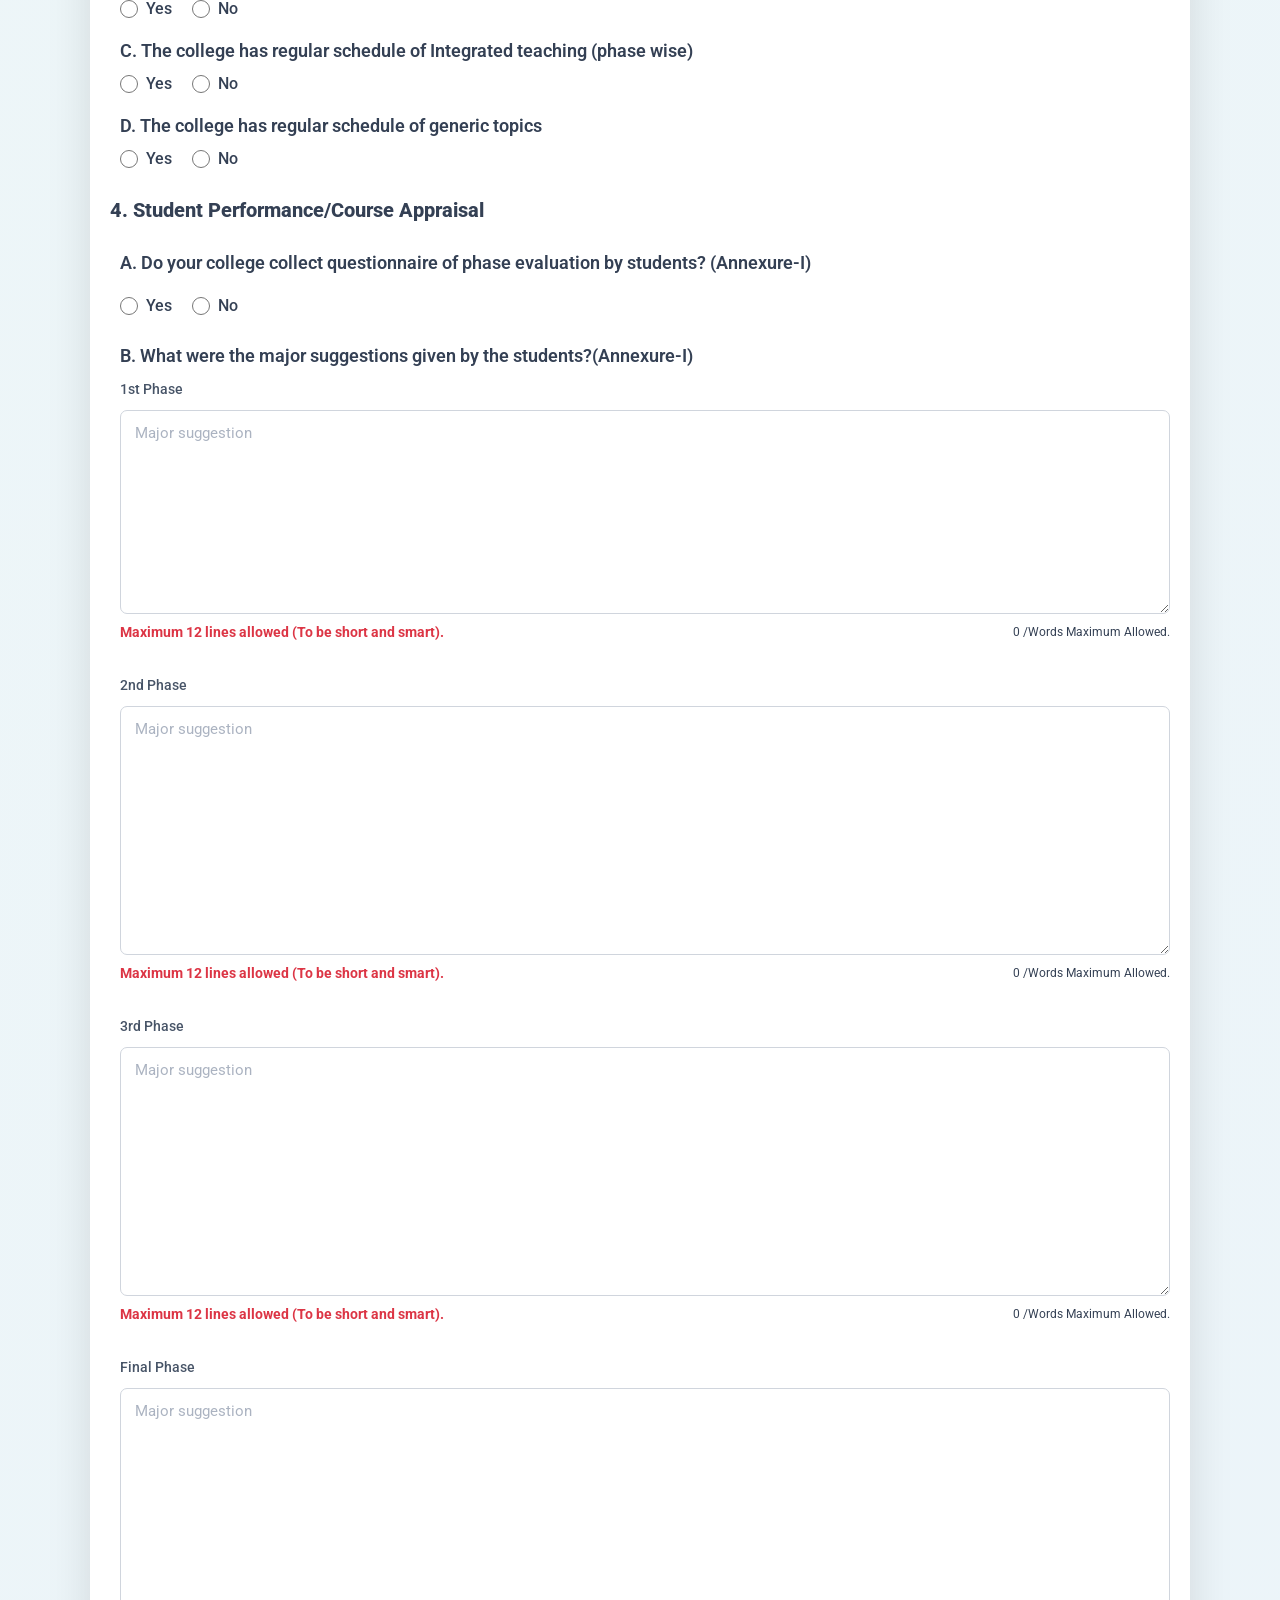
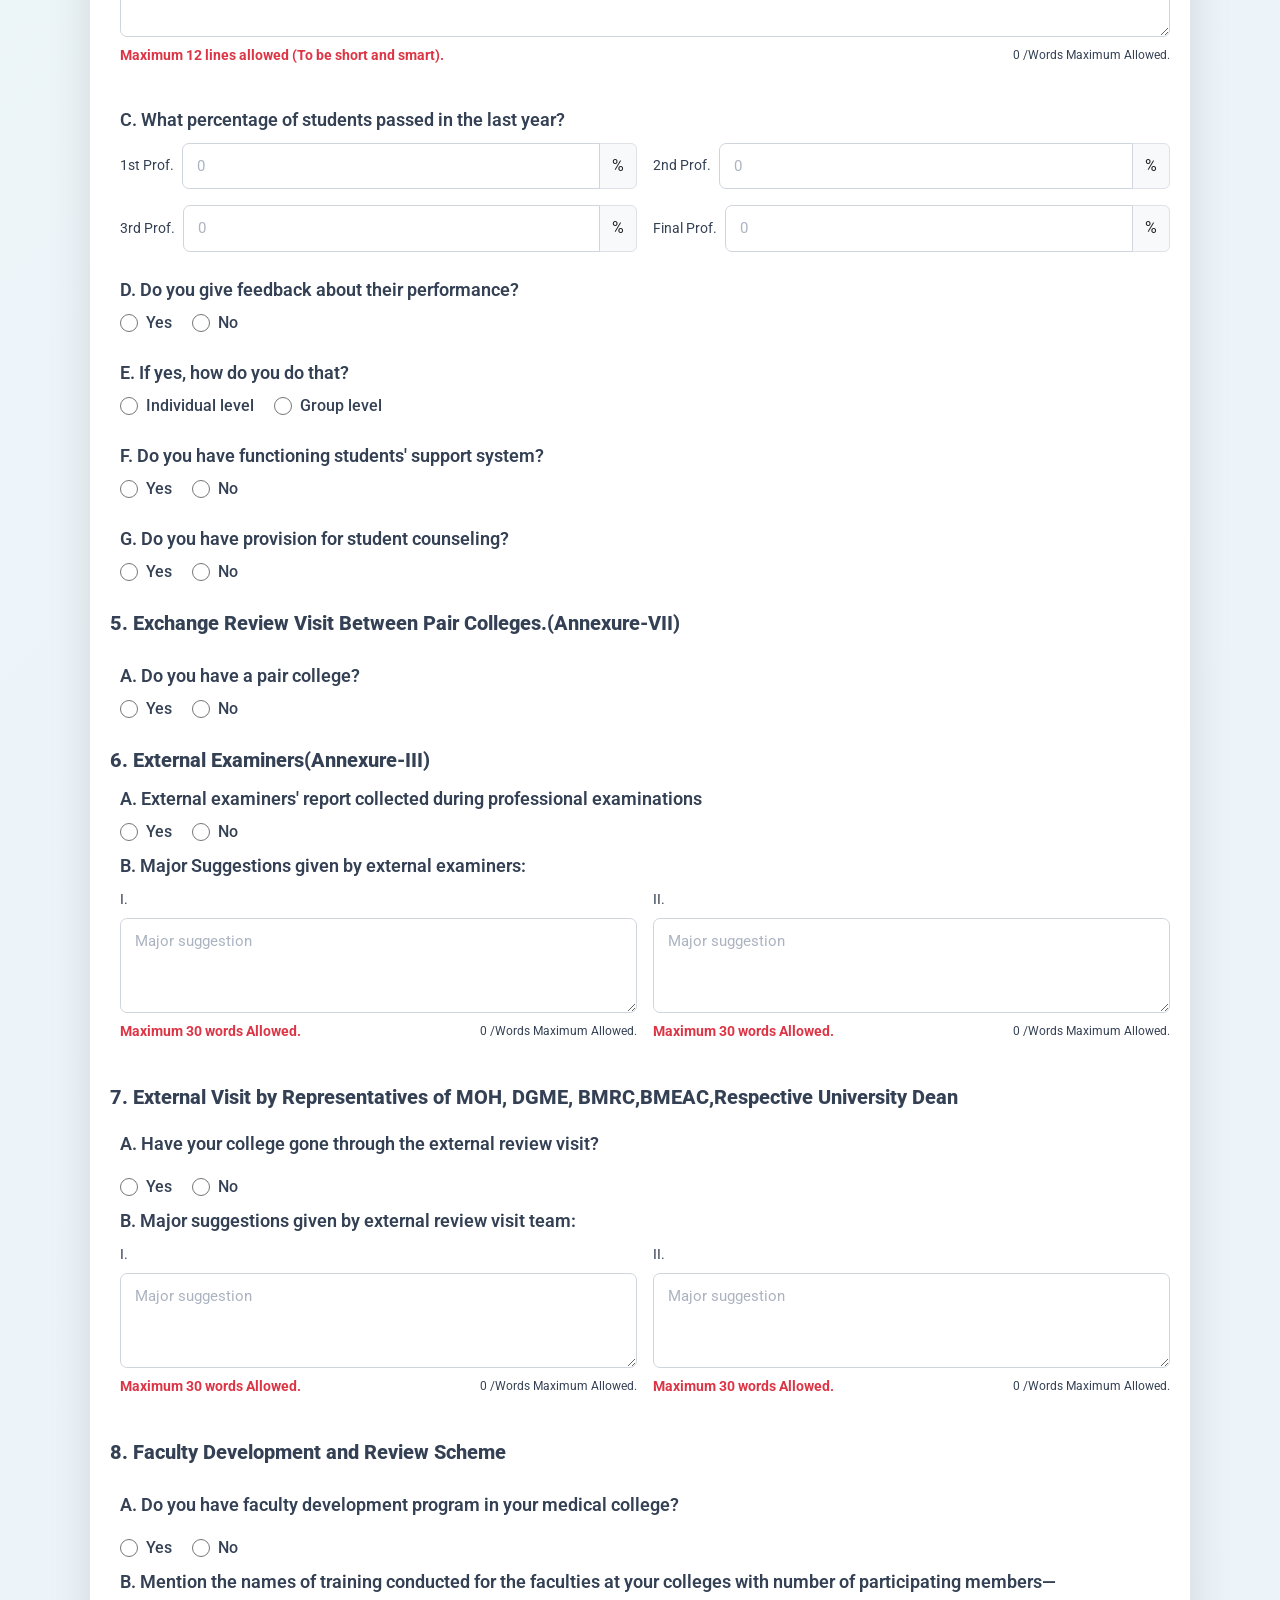
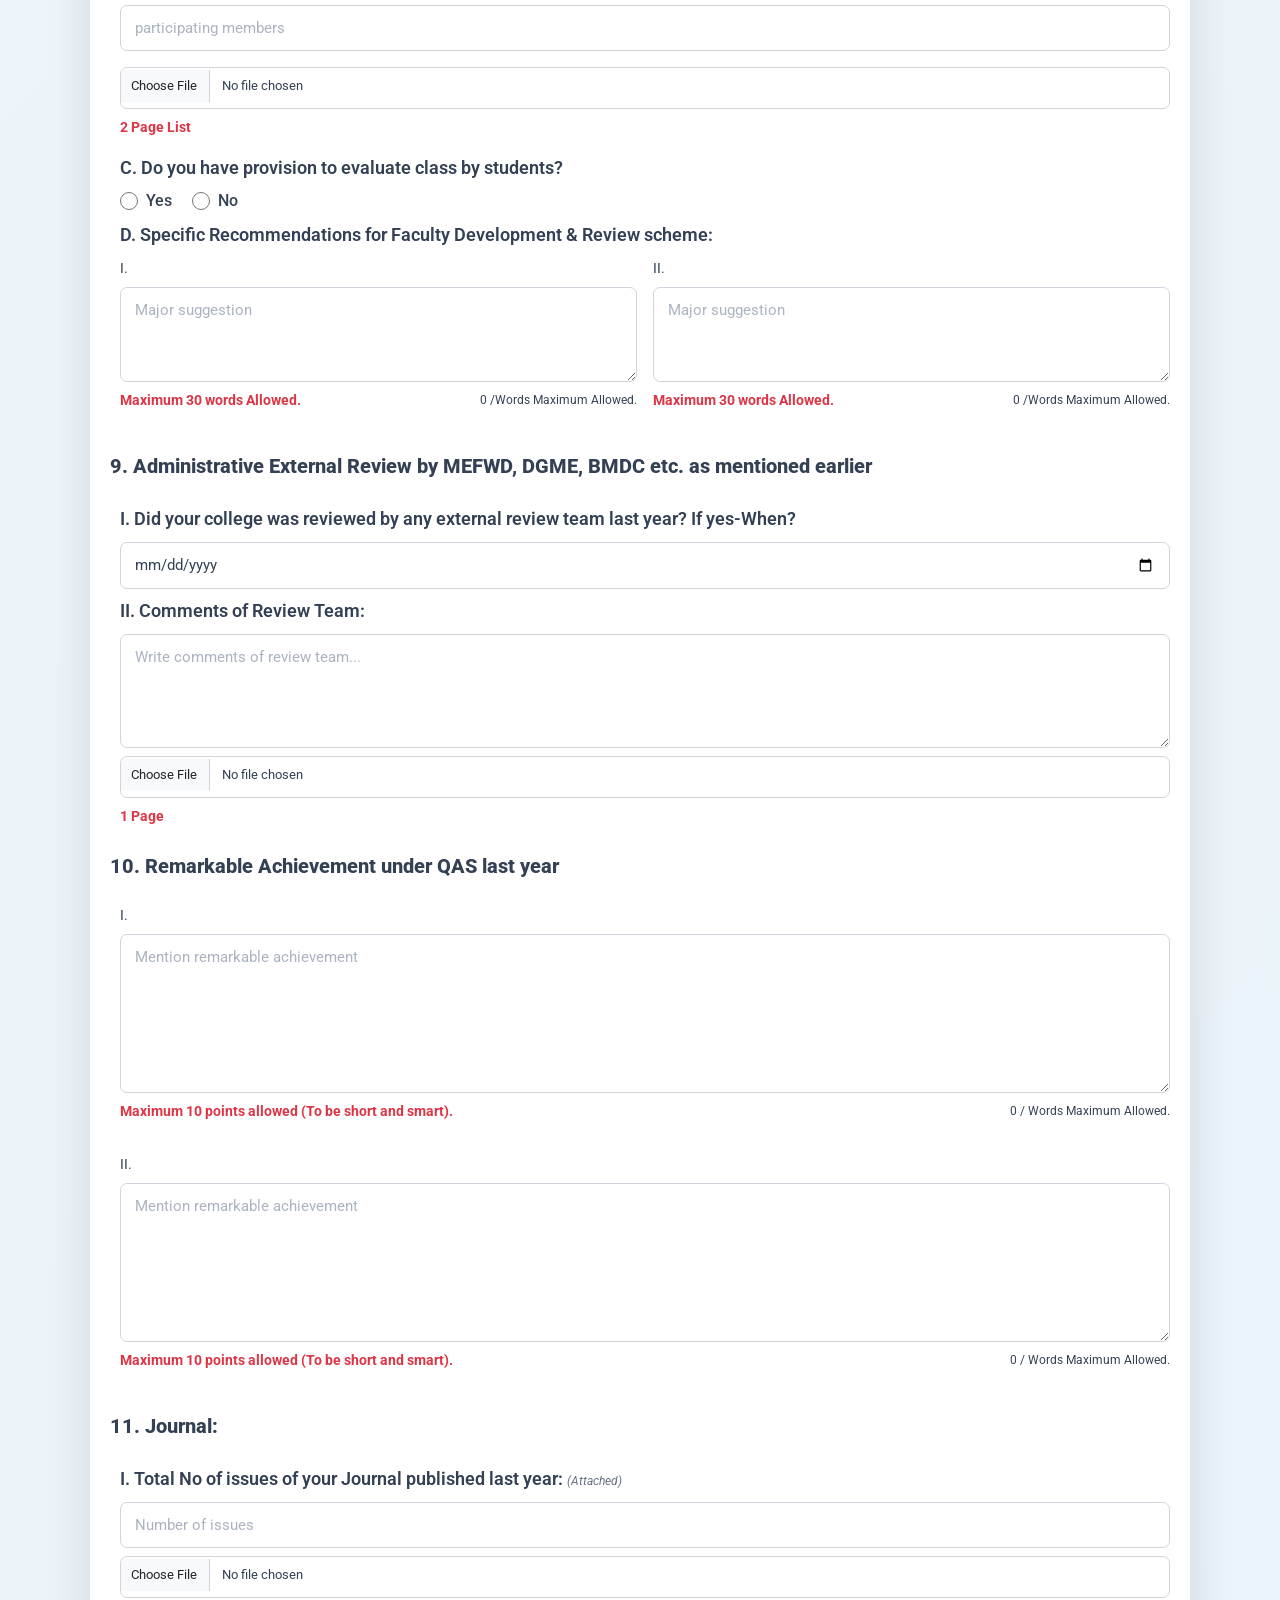
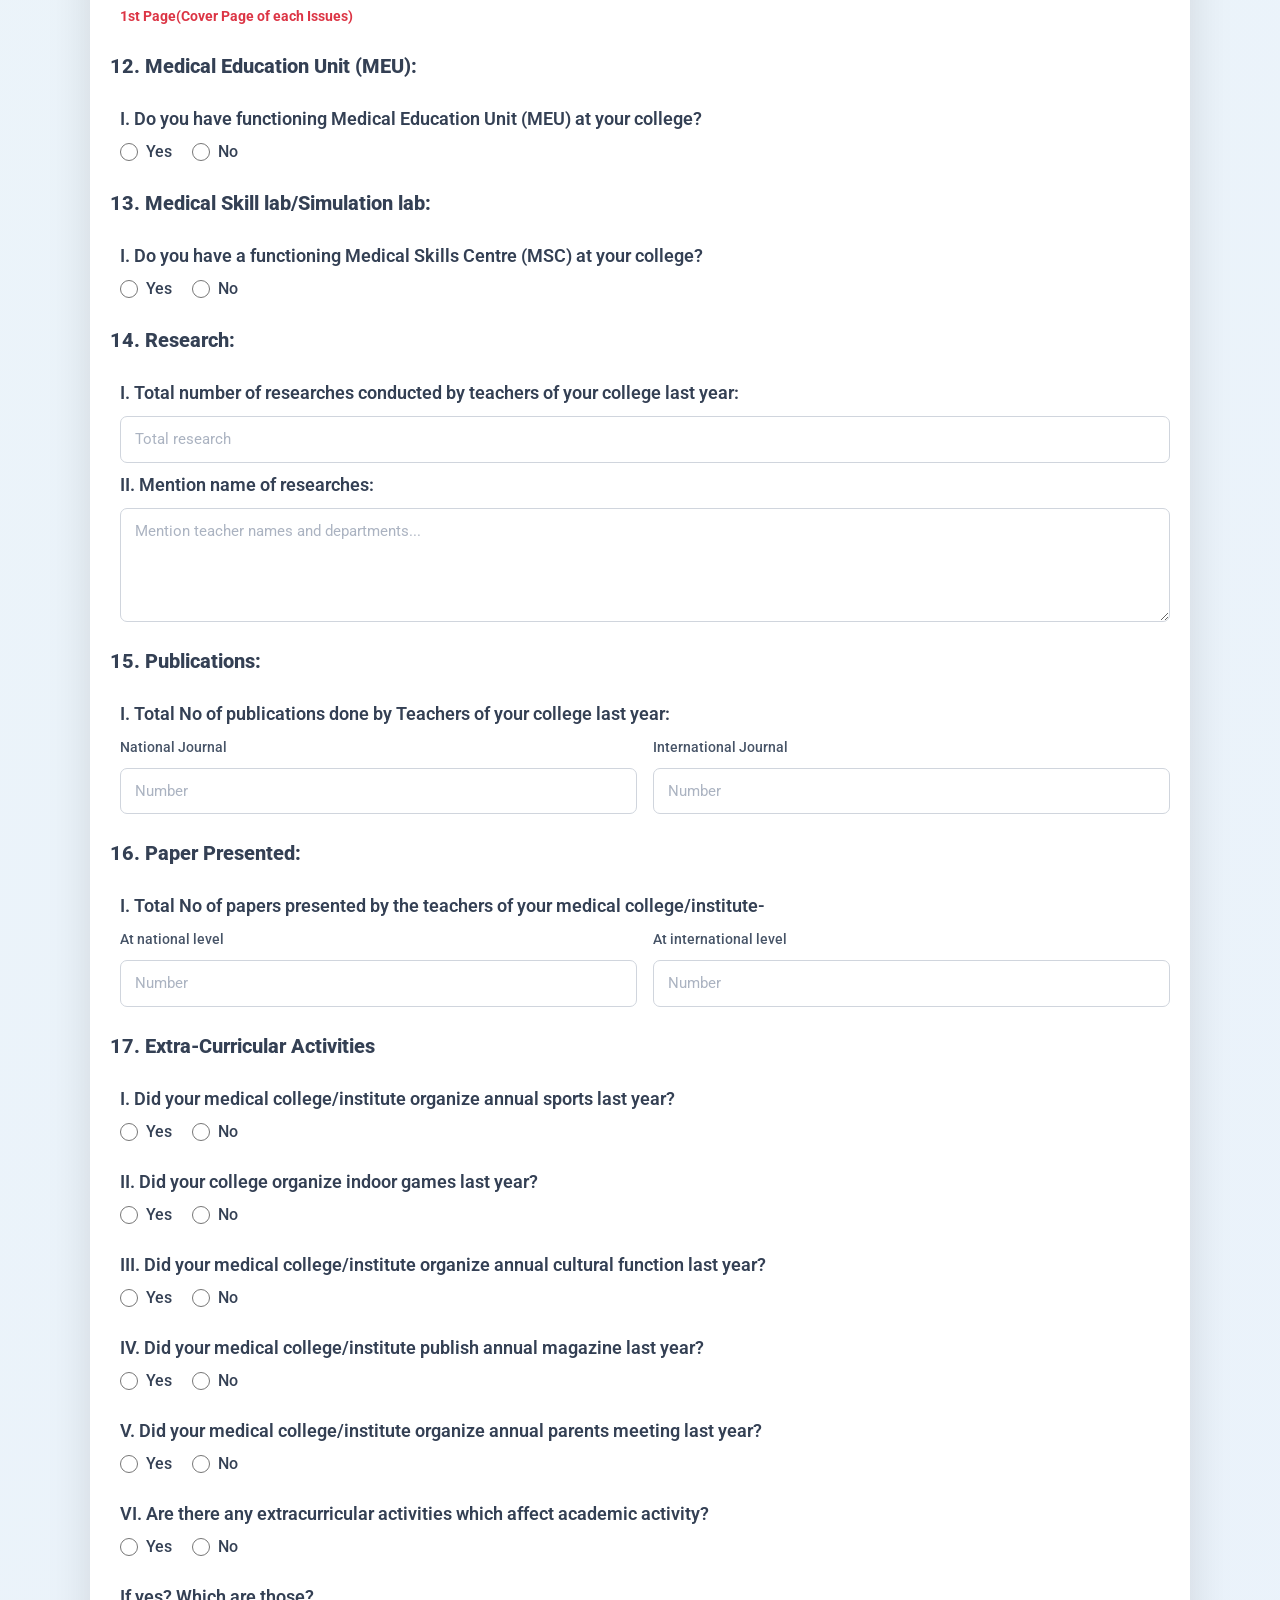
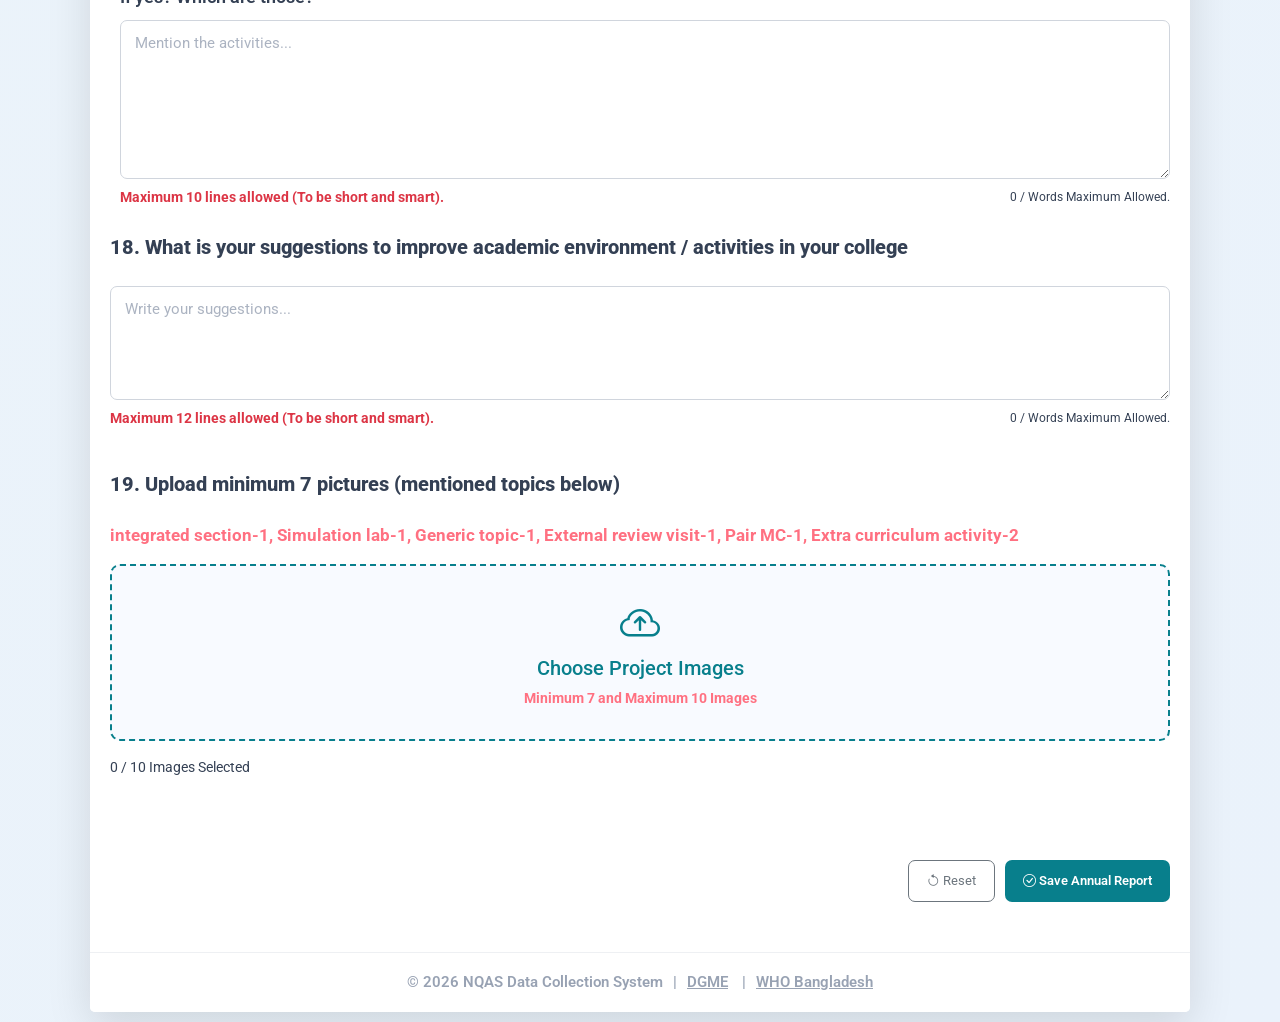
==== commit 9f187ac6: "error message check" ====
--- a/annaulreport.html
+++ b/annaulreport.html
@@ -742,11 +742,10 @@
                           placeholder="Meeting No:--"
                         />
                         <input type="file" class="form-control mt-2" />
-                        <ul style="color: #ff7081; font-weight: 700">
-                          <li>Meeting Notice, Attendance (first page), Meeting Minutes 2 page (first & last)-Total 4 Pages PDF</li>
-                          <!-- <li>Attendance 1 page (frist page)</li>
-                          <li>Meeting Minutes 2 page (frist to last)</li> -->
-                        </ul>
+                        <p style="color: #ff7081; font-weight: 700">
+                          Meeting Notice, Attendance (first page), Meeting Minutes 2 page (first & last)-Total 4 Pages PDF
+                         
+                        </p>
                       </div>
                     </div>
 
@@ -2977,15 +2976,9 @@
               <h3 class="nqas-annual-report-section-title mb-4">
                 19. Upload minimum 7 pictures (mentioned topics below)
               </h3>
-              <ul style="color: #ff7081; font-weight: 700;font-size: 17px;">
-                <li>integrated section-1, Simulation lab-1, Generic topic-1, External review visit-1, Pair MC-1, Extra curriculum activity-2</li>
-                <!-- <li>Simulation lab (section) -1</li>
-                <li>Intergaated section -1</li>
-                <li>Simulation lab (section) -1</li>
-                <li>External review visitor -1</li>
-                <li>Pain me -1</li>
-                <li>Extra curricular activity -2</li> -->
-              </ul>
+              <p style="color: #ff7081; font-weight: 700;font-size: 17px;">
+               integrated section-1, Simulation lab-1, Generic topic-1, External review visit-1, Pair MC-1, Extra curriculum activity-2
+              </p>
               <div class="upload-box">
                 <input
                   type="file"
